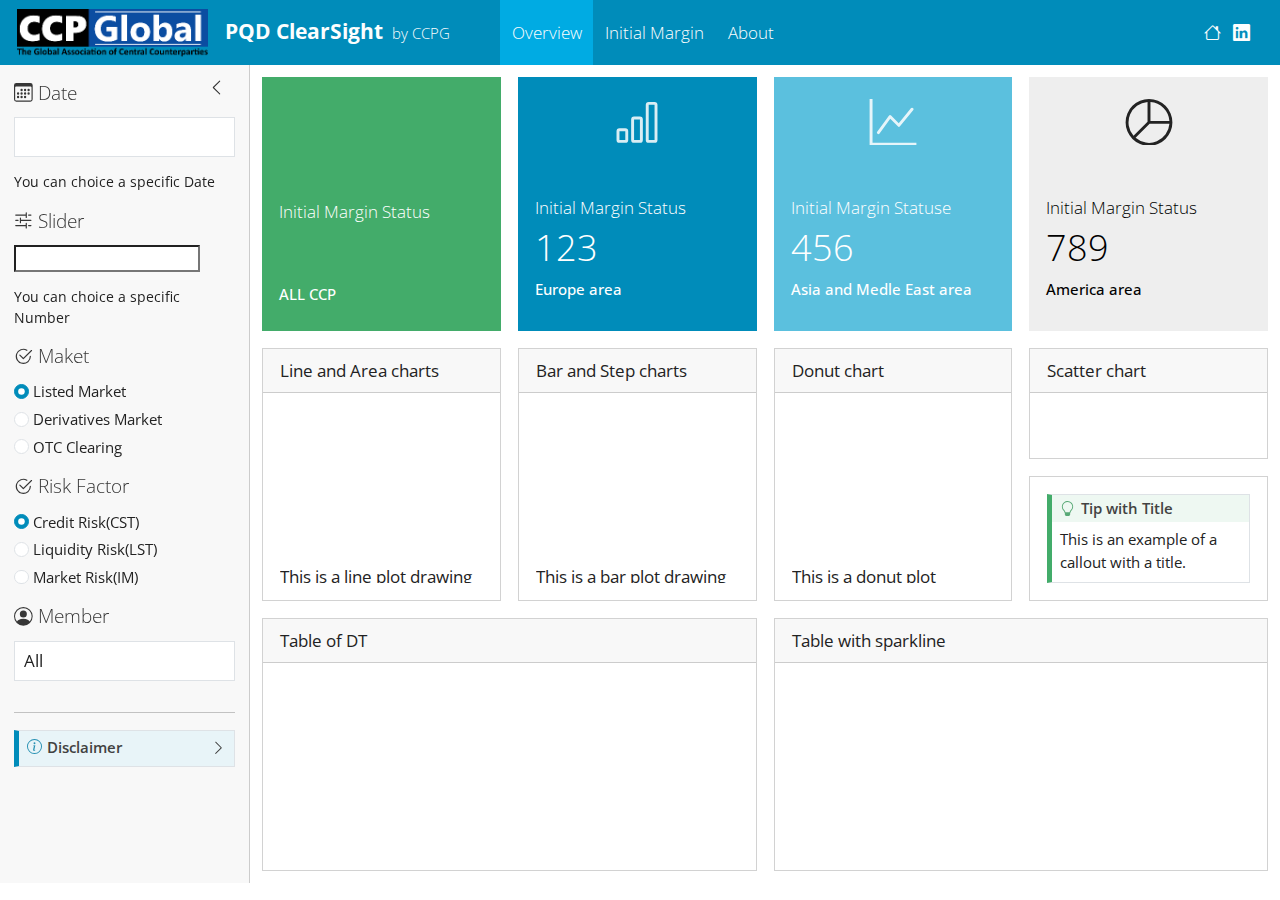
==== index.html @ a1939270 "First Commit" ====
<!DOCTYPE html>
<html xmlns="http://www.w3.org/1999/xhtml" lang="en" xml:lang="en"><head>

<meta charset="utf-8">
<meta name="generator" content="quarto-1.4.551">

<meta name="viewport" content="width=device-width, initial-scale=1.0, user-scalable=yes">

<meta name="author" content="by CCPG">

<title>PQD ClearSight</title>
<style>
code{white-space: pre-wrap;}
span.smallcaps{font-variant: small-caps;}
div.columns{display: flex; gap: min(4vw, 1.5em);}
div.column{flex: auto; overflow-x: auto;}
div.hanging-indent{margin-left: 1.5em; text-indent: -1.5em;}
ul.task-list{list-style: none;}
ul.task-list li input[type="checkbox"] {
  width: 0.8em;
  margin: 0 0.8em 0.2em -1em; /* quarto-specific, see https://github.com/quarto-dev/quarto-cli/issues/4556 */ 
  vertical-align: middle;
}
</style>


<script src="index_files/libs/clipboard/clipboard.min.js"></script>
<script src="index_files/libs/quarto-html/quarto.js"></script>
<script src="index_files/libs/quarto-html/popper.min.js"></script>
<script src="index_files/libs/quarto-html/tippy.umd.min.js"></script>
<script src="index_files/libs/quarto-html/anchor.min.js"></script>
<link href="index_files/libs/quarto-html/tippy.css" rel="stylesheet">
<link href="index_files/libs/quarto-html/quarto-syntax-highlighting.css" rel="stylesheet" id="quarto-text-highlighting-styles">
<script src="index_files/libs/bootstrap/bootstrap.min.js"></script>
<link href="index_files/libs/bootstrap/bootstrap-icons.css" rel="stylesheet">
<link href="index_files/libs/bootstrap/bootstrap.min.css" rel="stylesheet" id="quarto-bootstrap" data-mode="light">
<script src="index_files/libs/quarto-dashboard/quarto-dashboard.js"></script>
<script src="index_files/libs/quarto-dashboard/stickythead.js"></script>
<script src="index_files/libs/quarto-dashboard/datatables.min.js" kdttablesentinel="true"></script>
<script src="index_files/libs/quarto-dashboard/pdfmake.min.js" kdttablesentinel="true"></script>
<script src="index_files/libs/quarto-dashboard/vfs_fonts.js" kdttablesentinel="true"></script>
<script src="index_files/libs/quarto-dashboard/web-components.js" type="module"></script>
<script src="index_files/libs/quarto-dashboard/components.js"></script>
<link href="index_files/libs/quarto-dashboard/datatables.min.css" rel="stylesheet" kdttablesentinel="true">
<script src="index_files/libs/quarto-diagram/mermaid-postprocess-shim.js"></script>


</head>

<body class="quarto-dashboard dashboard-fill dashboard-sidebar fullcontent">

<header id="quarto-dashboard-header">
<nav class="navbar navbar-expand-md slim" data-bs-theme="dark">
  <div class="navbar-container container-fluid">
    <button class="navbar-toggler" type="button" data-bs-toggle="collapse" data-bs-target="#dashboard-collapse" aria-controls="dashboard-collapse" aria-expanded="false" aria-label="Toggle navigation">
      <span class="navbar-toggler-icon"></span>
    </button>    


    <div class="navbar-brand-container">       
    <a href="#"><img src="images/logo_ccpg.png" alt="" class="navbar-logo d-inline-block"></a>
      <div class="navbar-title">
        <div class="navbar-title-text"><a href="#">PQD ClearSight</a></div>
        
        <div class="navbar-author">by CCPG</div>
      </div>
    </div>
<div id="dashboard-collapse" class="navbar-collapse collapse"><ul class="navbar-nav navbar-nav-scroll me-auto" role="tablist"><li class="nav-item" role="presentation"><a id="tab-overview" class="nav-link active" data-bs-toggle="tab" role="tab" data-bs-target="#overview" data-scrolling="false" href="#overview" aria-controls="overview" aria-selected="true"><span class="nav-link-text">Overview</span></a></li><li class="nav-item" role="presentation"><a id="tab-initial-margin" class="nav-link" data-bs-toggle="tab" role="tab" data-bs-target="#initial-margin" data-scrolling="false" href="#initial-margin" aria-controls="initial-margin" aria-selected="false"><span class="nav-link-text">Initial Margin</span></a></li><li class="nav-item" role="presentation"><a id="tab-about" class="nav-link" data-bs-toggle="tab" role="tab" data-bs-target="#about" data-scrolling="false" href="#about" aria-controls="about" aria-selected="false"><span class="nav-link-text">About</span></a></li></ul><div class="quarto-dashboard-links"><a class="quarto-dashboard-link" href="https://ccp-global.org"><i class="bi bi-house"></i></a><a class="quarto-dashboard-link" href="https://nl.linkedin.com/company/ccp-global-12"><i class="bi bi-linkedin"></i></a></div></div></div>
</nav>
</header>
<div class="page-layout-custom quarto-dashboard-content bslib-gap-spacing html-fill-container bslib-page-fill quarto-dashboard-pages">  

<!-- setup-->
<!-- page -->
<div class="bslib-grid-item html-fill-item tab-content bslib-grid" data-layout="fill" style="display: grid; grid-template-rows: minmax(3em, 1fr); grid-auto-columns: minmax(0, 1fr);">
<div id="overview" class="dashboard-page tab-pane show active html-fill-item html-fill-container dashboard-sidebar-container" data-scrolling="false" data-orientation="rows" aria-labelledby="tab-overview">
<div class="bslib-sidebar-layout html-fill-item html-fill-container" data-bslib-sidebar-open="desktop" data-bslib-sidebar-init="true" data-bslib-sidebar-border="false" data-bslib-sidebar-border-radius="false"><div class="main html-fill-container html-fill-item"><div class="sidebar-content html-fill-item html-fill-container">
<div class="html-fill-item html-fill-container bslib-grid" style="display: grid; grid-template-columns: minmax(3em, 1fr);
grid-auto-rows: minmax(0, 1fr);">
<div class="html-fill-item html-fill-container bslib-grid" style="display: grid; grid-template-rows: minmax(3em, max-content) minmax(3em, 1fr) minmax(3em, 1fr); grid-auto-columns: minmax(0, 1fr);">
<div class="html-fill-item html-fill-container bslib-grid" style="display: grid; grid-template-columns: minmax(3em, 1fr) minmax(3em, 1fr) minmax(3em, 1fr) minmax(3em, 1fr);
grid-auto-rows: minmax(0, 1fr);">
<div class="card bslib-card bslib-mb-spacing html-fill-item html-fill-container bslib-value-box bg-success showcase-left-center" data-bslib-card-init="" data-full-screen="false" data-require-bs-caller="card()" data-require-bs-version="5 5">
<div class="card-body bslib-gap-spacing html-fill-item html-fill-container" style="margin-top:auto;margin-bottom:auto;flex:1 1 auto; padding:0;">
<div class="value-box-grid html-fill-item" style="--bslib-grid-height:auto;--bslib-grid-height-mobile:auto;---bslib-value-box-showcase-w:30%;---bslib-value-box-showcase-w-fs:1fr;---bslib-value-box-showcase-max-h:100px;---bslib-value-box-showcase-max-h-fs:67%;">
<div class="value-box-showcase html-fill-item html-fill-container">
<div class="plotly html-widget html-fill-item-overflow-hidden html-fill-item html-fill-container" id="htmlwidget-417f37f0831115440b3a" style="width:100%;height:400px;"></div>
<script type="application/json" data-for="htmlwidget-417f37f0831115440b3a">{"x":{"visdat":{"40c0686f3c85":["function () ","plotlyVisDat"]},"cur_data":"40c0686f3c85","attrs":{"40c0686f3c85":{"alpha_stroke":1,"sizes":[10,100],"spans":[1,20],"x":{},"y":{},"type":"scatter","mode":"lines","color":["white"],"span":[1],"fill":"tozeroy","alpha":0.20000000000000001,"inherit":true}},"layout":{"margin":{"b":0,"l":0,"t":0,"r":0},"xaxis":{"domain":[0,1],"automargin":true,"visible":false,"showgrid":false,"title":""},"yaxis":{"domain":[0,1],"automargin":true,"visible":false,"showgrid":false,"title":""},"hovermode":"x","font":{"color":"white"},"paper_bgcolor":"transparent","plot_bgcolor":"transparent","showlegend":false},"source":"A","config":{"modeBarButtonsToAdd":["hoverclosest","hovercompare"],"showSendToCloud":false,"displayModeBar":false},"data":[{"fillcolor":"rgba(255,255,255,0.2)","x":["1967-07-01","1967-08-01","1967-09-01","1967-10-01","1967-11-01","1967-12-01","1968-01-01","1968-02-01","1968-03-01","1968-04-01","1968-05-01","1968-06-01","1968-07-01","1968-08-01","1968-09-01","1968-10-01","1968-11-01","1968-12-01","1969-01-01","1969-02-01","1969-03-01","1969-04-01","1969-05-01","1969-06-01","1969-07-01","1969-08-01","1969-09-01","1969-10-01","1969-11-01","1969-12-01","1970-01-01","1970-02-01","1970-03-01","1970-04-01","1970-05-01","1970-06-01","1970-07-01","1970-08-01","1970-09-01","1970-10-01","1970-11-01","1970-12-01","1971-01-01","1971-02-01","1971-03-01","1971-04-01","1971-05-01","1971-06-01","1971-07-01","1971-08-01","1971-09-01","1971-10-01","1971-11-01","1971-12-01","1972-01-01","1972-02-01","1972-03-01","1972-04-01","1972-05-01","1972-06-01","1972-07-01","1972-08-01","1972-09-01","1972-10-01","1972-11-01","1972-12-01","1973-01-01","1973-02-01","1973-03-01","1973-04-01","1973-05-01","1973-06-01","1973-07-01","1973-08-01","1973-09-01","1973-10-01","1973-11-01","1973-12-01","1974-01-01","1974-02-01","1974-03-01","1974-04-01","1974-05-01","1974-06-01","1974-07-01","1974-08-01","1974-09-01","1974-10-01","1974-11-01","1974-12-01","1975-01-01","1975-02-01","1975-03-01","1975-04-01","1975-05-01","1975-06-01","1975-07-01","1975-08-01","1975-09-01","1975-10-01","1975-11-01","1975-12-01","1976-01-01","1976-02-01","1976-03-01","1976-04-01","1976-05-01","1976-06-01","1976-07-01","1976-08-01","1976-09-01","1976-10-01","1976-11-01","1976-12-01","1977-01-01","1977-02-01","1977-03-01","1977-04-01","1977-05-01","1977-06-01","1977-07-01","1977-08-01","1977-09-01","1977-10-01","1977-11-01","1977-12-01","1978-01-01","1978-02-01","1978-03-01","1978-04-01","1978-05-01","1978-06-01","1978-07-01","1978-08-01","1978-09-01","1978-10-01","1978-11-01","1978-12-01","1979-01-01","1979-02-01","1979-03-01","1979-04-01","1979-05-01","1979-06-01","1979-07-01","1979-08-01","1979-09-01","1979-10-01","1979-11-01","1979-12-01","1980-01-01","1980-02-01","1980-03-01","1980-04-01","1980-05-01","1980-06-01","1980-07-01","1980-08-01","1980-09-01","1980-10-01","1980-11-01","1980-12-01","1981-01-01","1981-02-01","1981-03-01","1981-04-01","1981-05-01","1981-06-01","1981-07-01","1981-08-01","1981-09-01","1981-10-01","1981-11-01","1981-12-01","1982-01-01","1982-02-01","1982-03-01","1982-04-01","1982-05-01","1982-06-01","1982-07-01","1982-08-01","1982-09-01","1982-10-01","1982-11-01","1982-12-01","1983-01-01","1983-02-01","1983-03-01","1983-04-01","1983-05-01","1983-06-01","1983-07-01","1983-08-01","1983-09-01","1983-10-01","1983-11-01","1983-12-01","1984-01-01","1984-02-01","1984-03-01","1984-04-01","1984-05-01","1984-06-01","1984-07-01","1984-08-01","1984-09-01","1984-10-01","1984-11-01","1984-12-01","1985-01-01","1985-02-01","1985-03-01","1985-04-01","1985-05-01","1985-06-01","1985-07-01","1985-08-01","1985-09-01","1985-10-01","1985-11-01","1985-12-01","1986-01-01","1986-02-01","1986-03-01","1986-04-01","1986-05-01","1986-06-01","1986-07-01","1986-08-01","1986-09-01","1986-10-01","1986-11-01","1986-12-01","1987-01-01","1987-02-01","1987-03-01","1987-04-01","1987-05-01","1987-06-01","1987-07-01","1987-08-01","1987-09-01","1987-10-01","1987-11-01","1987-12-01","1988-01-01","1988-02-01","1988-03-01","1988-04-01","1988-05-01","1988-06-01","1988-07-01","1988-08-01","1988-09-01","1988-10-01","1988-11-01","1988-12-01","1989-01-01","1989-02-01","1989-03-01","1989-04-01","1989-05-01","1989-06-01","1989-07-01","1989-08-01","1989-09-01","1989-10-01","1989-11-01","1989-12-01","1990-01-01","1990-02-01","1990-03-01","1990-04-01","1990-05-01","1990-06-01","1990-07-01","1990-08-01","1990-09-01","1990-10-01","1990-11-01","1990-12-01","1991-01-01","1991-02-01","1991-03-01","1991-04-01","1991-05-01","1991-06-01","1991-07-01","1991-08-01","1991-09-01","1991-10-01","1991-11-01","1991-12-01","1992-01-01","1992-02-01","1992-03-01","1992-04-01","1992-05-01","1992-06-01","1992-07-01","1992-08-01","1992-09-01","1992-10-01","1992-11-01","1992-12-01","1993-01-01","1993-02-01","1993-03-01","1993-04-01","1993-05-01","1993-06-01","1993-07-01","1993-08-01","1993-09-01","1993-10-01","1993-11-01","1993-12-01","1994-01-01","1994-02-01","1994-03-01","1994-04-01","1994-05-01","1994-06-01","1994-07-01","1994-08-01","1994-09-01","1994-10-01","1994-11-01","1994-12-01","1995-01-01","1995-02-01","1995-03-01","1995-04-01","1995-05-01","1995-06-01","1995-07-01","1995-08-01","1995-09-01","1995-10-01","1995-11-01","1995-12-01","1996-01-01","1996-02-01","1996-03-01","1996-04-01","1996-05-01","1996-06-01","1996-07-01","1996-08-01","1996-09-01","1996-10-01","1996-11-01","1996-12-01","1997-01-01","1997-02-01","1997-03-01","1997-04-01","1997-05-01","1997-06-01","1997-07-01","1997-08-01","1997-09-01","1997-10-01","1997-11-01","1997-12-01","1998-01-01","1998-02-01","1998-03-01","1998-04-01","1998-05-01","1998-06-01","1998-07-01","1998-08-01","1998-09-01","1998-10-01","1998-11-01","1998-12-01","1999-01-01","1999-02-01","1999-03-01","1999-04-01","1999-05-01","1999-06-01","1999-07-01","1999-08-01","1999-09-01","1999-10-01","1999-11-01","1999-12-01","2000-01-01","2000-02-01","2000-03-01","2000-04-01","2000-05-01","2000-06-01","2000-07-01","2000-08-01","2000-09-01","2000-10-01","2000-11-01","2000-12-01","2001-01-01","2001-02-01","2001-03-01","2001-04-01","2001-05-01","2001-06-01","2001-07-01","2001-08-01","2001-09-01","2001-10-01","2001-11-01","2001-12-01","2002-01-01","2002-02-01","2002-03-01","2002-04-01","2002-05-01","2002-06-01","2002-07-01","2002-08-01","2002-09-01","2002-10-01","2002-11-01","2002-12-01","2003-01-01","2003-02-01","2003-03-01","2003-04-01","2003-05-01","2003-06-01","2003-07-01","2003-08-01","2003-09-01","2003-10-01","2003-11-01","2003-12-01","2004-01-01","2004-02-01","2004-03-01","2004-04-01","2004-05-01","2004-06-01","2004-07-01","2004-08-01","2004-09-01","2004-10-01","2004-11-01","2004-12-01","2005-01-01","2005-02-01","2005-03-01","2005-04-01","2005-05-01","2005-06-01","2005-07-01","2005-08-01","2005-09-01","2005-10-01","2005-11-01","2005-12-01","2006-01-01","2006-02-01","2006-03-01","2006-04-01","2006-05-01","2006-06-01","2006-07-01","2006-08-01","2006-09-01","2006-10-01","2006-11-01","2006-12-01","2007-01-01","2007-02-01","2007-03-01","2007-04-01","2007-05-01","2007-06-01","2007-07-01","2007-08-01","2007-09-01","2007-10-01","2007-11-01","2007-12-01","2008-01-01","2008-02-01","2008-03-01","2008-04-01","2008-05-01","2008-06-01","2008-07-01","2008-08-01","2008-09-01","2008-10-01","2008-11-01","2008-12-01","2009-01-01","2009-02-01","2009-03-01","2009-04-01","2009-05-01","2009-06-01","2009-07-01","2009-08-01","2009-09-01","2009-10-01","2009-11-01","2009-12-01","2010-01-01","2010-02-01","2010-03-01","2010-04-01","2010-05-01","2010-06-01","2010-07-01","2010-08-01","2010-09-01","2010-10-01","2010-11-01","2010-12-01","2011-01-01","2011-02-01","2011-03-01","2011-04-01","2011-05-01","2011-06-01","2011-07-01","2011-08-01","2011-09-01","2011-10-01","2011-11-01","2011-12-01","2012-01-01","2012-02-01","2012-03-01","2012-04-01","2012-05-01","2012-06-01","2012-07-01","2012-08-01","2012-09-01","2012-10-01","2012-11-01","2012-12-01","2013-01-01","2013-02-01","2013-03-01","2013-04-01","2013-05-01","2013-06-01","2013-07-01","2013-08-01","2013-09-01","2013-10-01","2013-11-01","2013-12-01","2014-01-01","2014-02-01","2014-03-01","2014-04-01","2014-05-01","2014-06-01","2014-07-01","2014-08-01","2014-09-01","2014-10-01","2014-11-01","2014-12-01","2015-01-01","2015-02-01","2015-03-01","2015-04-01"],"y":[12.6,12.6,11.9,12.9,12.800000000000001,11.800000000000001,11.699999999999999,12.300000000000001,11.699999999999999,12.300000000000001,12,11.699999999999999,10.699999999999999,10.5,10.6,10.800000000000001,10.6,11.1,10.300000000000001,9.6999999999999993,10.199999999999999,9.6999999999999993,10.1,11.1,11.800000000000001,11.5,11.6,11.4,11.6,11.800000000000001,11.800000000000001,11.699999999999999,12.4,13.300000000000001,12.4,12.300000000000001,13.5,13.4,12.9,13.1,13.6,13.199999999999999,13.300000000000001,13.300000000000001,13.5,13.199999999999999,13.6,14.699999999999999,13.800000000000001,13.6,13.300000000000001,13.300000000000001,13.1,13,12.5,12.800000000000001,11.800000000000001,11.5,11.699999999999999,11.699999999999999,11.699999999999999,12,12.199999999999999,13,13.6,13.699999999999999,12.4,12.5,12.699999999999999,13.199999999999999,13.199999999999999,13.6,13.199999999999999,13.9,13.1,14.4,14.4,14.800000000000001,14.300000000000001,14.199999999999999,13.4,13.1,12.800000000000001,12.800000000000001,12.800000000000001,12.1,12.9,13.4,13.800000000000001,14,13.199999999999999,12.5,12.699999999999999,14.199999999999999,17.300000000000001,14.300000000000001,12.6,13,13,13.4,12.699999999999999,12,11.699999999999999,12.300000000000001,12.199999999999999,11.699999999999999,12.300000000000001,11.4,11.699999999999999,11.699999999999999,11.4,11.1,11.4,10.6,10.6,9.3000000000000007,10.5,10.5,10.300000000000001,10.6,10.5,10.9,11.1,11,11.199999999999999,11.4,11.9,11.1,11,10.800000000000001,10.300000000000001,10,10.9,10.5,10.6,10.699999999999999,10.5,10.4,11.1,11.1,11.199999999999999,11,10.300000000000001,9.9000000000000004,10.6,9.6999999999999993,9.4000000000000004,9.6999999999999993,9.6999999999999993,10.1,9.9000000000000004,10.1,10.199999999999999,11.300000000000001,11.4,11.199999999999999,11.300000000000001,11.300000000000001,11.699999999999999,11.300000000000001,11.6,11.4,10.9,10.800000000000001,10.800000000000001,10.9,11,10.800000000000001,12.300000000000001,12,12.4,13,13.199999999999999,12.5,12.699999999999999,12.1,12.199999999999999,12.9,12.300000000000001,12.300000000000001,12.5,12.6,11.800000000000001,11.300000000000001,10.9,10.9,11.1,11.1,10.6,10.300000000000001,9.9000000000000004,9.0999999999999996,9.5999999999999996,9.1999999999999993,9.5999999999999996,9.6999999999999993,10.300000000000001,10.1,10,11.699999999999999,11.5,11.5,11.1,11.1,11.6,11.800000000000001,11.800000000000001,11.699999999999999,10.9,11.199999999999999,10.300000000000001,9.0999999999999996,8.6999999999999993,9.9000000000000004,11.1,9.5999999999999996,9.0999999999999996,8.1999999999999993,7.2999999999999998,9.0999999999999996,9,8.5999999999999996,8.5999999999999996,9.3000000000000007,9.9000000000000004,9.6999999999999993,9.3000000000000007,9.4000000000000004,9.3000000000000007,9,7.2000000000000002,8.4000000000000004,8.8000000000000007,7,9.6999999999999993,8.5,8.5,4.5,8.1999999999999993,7.7000000000000002,7.5,7.2000000000000002,7.5999999999999996,8.3000000000000007,8.5,8.6999999999999993,8.0999999999999996,8.5999999999999996,8.1999999999999993,8.8000000000000007,8.4000000000000004,8.4000000000000004,8.5999999999999996,8.4000000000000004,8.9000000000000004,8.5999999999999996,8.4000000000000004,8.3000000000000007,8.5,9,9.5,8.4000000000000004,8.0999999999999996,8.1999999999999993,8.1999999999999993,7.5999999999999996,8.0999999999999996,8.5,8.5999999999999996,7.7999999999999998,8,8.5999999999999996,8.3000000000000007,8.8000000000000007,8.6999999999999993,8.5999999999999996,8.6999999999999993,8.0999999999999996,8.0999999999999996,7.7999999999999998,7.9000000000000004,8.8000000000000007,9.3000000000000007,8.8000000000000007,8,8.5999999999999996,8.4000000000000004,8.9000000000000004,8.1999999999999993,8.5999999999999996,8.8000000000000007,9.3000000000000007,9,9.6999999999999993,9.4000000000000004,9.8000000000000007,9.6999999999999993,9.9000000000000004,9.9000000000000004,10.1,9.5999999999999996,9.6999999999999993,8.6999999999999993,8,8,10.6,8.5999999999999996,8.9000000000000004,8.9000000000000004,8.6999999999999993,8.3000000000000007,7.7999999999999998,7.5999999999999996,7.7000000000000002,6.9000000000000004,6.2999999999999998,6.2999999999999998,9.0999999999999996,7.0999999999999996,6.5,6.7999999999999998,6.4000000000000004,7.5999999999999996,6.9000000000000004,7,6.5,6.7999999999999998,7.0999999999999996,7,7.2000000000000002,7.5,7.7999999999999998,7.5,6.9000000000000004,7.0999999999999996,6.7000000000000002,7.0999999999999996,6.7000000000000002,6.7999999999999998,7.0999999999999996,6.5999999999999996,6.0999999999999996,6.7000000000000002,6.7000000000000002,6.5999999999999996,5.7000000000000002,6.7000000000000002,7.0999999999999996,6.7000000000000002,6.5999999999999996,6.7000000000000002,6.4000000000000004,6.4000000000000004,6.4000000000000004,6.2000000000000002,6.2000000000000002,6.4000000000000004,6.5,6.7999999999999998,6.5999999999999996,6.0999999999999996,6,6.2000000000000002,6.2000000000000002,6.4000000000000004,6.4000000000000004,7.4000000000000004,7.4000000000000004,7.5,7.2000000000000002,6.9000000000000004,6.7999999999999998,6.9000000000000004,6.7999999999999998,6.4000000000000004,6.2000000000000002,6.2999999999999998,5.7999999999999998,6.4000000000000004,6.2000000000000002,5.9000000000000004,5.2000000000000002,4.9000000000000004,4.7999999999999998,4.7999999999999998,4.7000000000000002,4.2000000000000002,4.5999999999999996,4.7999999999999998,4.4000000000000004,5.4000000000000004,4.7999999999999998,4.5,5,4.9000000000000004,4.9000000000000004,5.2000000000000002,5.2000000000000002,4.5,4.5999999999999996,4.5,4.2000000000000002,4.7999999999999998,4.9000000000000004,5.2999999999999998,5,4.5,4.5,5.5999999999999996,6.7999999999999998,7,3.3999999999999999,4.0999999999999996,4.5,6.0999999999999996,5.7999999999999998,5.9000000000000004,5.7999999999999998,6.5,6.4000000000000004,5.5,5.4000000000000004,5.7000000000000002,5.7000000000000002,5.7000000000000002,5.5,5.5,5.5999999999999996,5.2999999999999998,5.2999999999999998,5.7999999999999998,5.5999999999999996,6.2999999999999998,6,5.2000000000000002,5.2999999999999998,5.4000000000000004,5.4000000000000004,5,5,4.9000000000000004,5.2999999999999998,5.2999999999999998,5.7999999999999998,5.2999999999999998,5.2000000000000002,4.5999999999999996,4.5,4.0999999999999996,6.9000000000000004,3.7000000000000002,3.3999999999999999,3.6000000000000001,3.1000000000000001,3.5,2.8999999999999999,2.2000000000000002,2.7000000000000002,2.7000000000000002,3.1000000000000001,3.5,3.7000000000000002,4.2000000000000002,4.2000000000000002,4.2000000000000002,4,3.7999999999999998,4,3.3999999999999999,3.6000000000000001,3.6000000000000001,3.6000000000000001,3.8999999999999999,3.7000000000000002,3.7000000000000002,4.0999999999999996,4.4000000000000004,4.2000000000000002,4,3.7999999999999998,3.7000000000000002,3.3999999999999999,3.5,3.3999999999999999,3.1000000000000001,3.6000000000000001,3.7000000000000002,4.0999999999999996,4,3.3999999999999999,7.7999999999999998,5.5,4.4000000000000004,3.7999999999999998,4.7000000000000002,5.5,6.4000000000000004,6.4000000000000004,6.2000000000000002,5.5,5.9000000000000004,6.7999999999999998,8.1999999999999993,6.7000000000000002,6,4.9000000000000004,5.9000000000000004,5.4000000000000004,5.9000000000000004,5.9000000000000004,6.0999999999999996,5.7999999999999998,5.7000000000000002,6.4000000000000004,7,6.9000000000000004,6.7999999999999998,6.9000000000000004,6.7000000000000002,6.5999999999999996,6.5999999999999996,7.0999999999999996,7.4000000000000004,7.5999999999999996,7,6.9000000000000004,6.9000000000000004,7.2000000000000002,7.2999999999999998,7.2000000000000002,6.7999999999999998,6.7999999999999998,7,7.7999999999999998,8,8,8.5,8.6999999999999993,8.8000000000000007,9.0999999999999996,8.1999999999999993,8,8.1999999999999993,8.8000000000000007,9.6999999999999993,12,6.2999999999999998,5.7999999999999998,5.9000000000000004,6.4000000000000004,6.7000000000000002,6.7999999999999998,6.5999999999999996,6.7000000000000002,6.7999999999999998,6.2999999999999998,6.2000000000000002,6.4000000000000004,7.0999999999999996,7.2999999999999998,7.4000000000000004,7.4000000000000004,7.4000000000000004,7.4000000000000004,7.5,7.2000000000000002,7.4000000000000004,7.2000000000000002,7.2999999999999998,7.5999999999999996,7.7000000000000002,7.9000000000000004,7.4000000000000004,7.5999999999999996],"type":"scatter","mode":"lines","fill":"tozeroy","marker":{"color":"rgba(255,255,255,0.2)","line":{"color":"rgba(255,255,255,1)","width":1}},"error_y":{"color":"rgba(255,255,255,0.2)","thickness":1},"error_x":{"color":"rgba(255,255,255,0.2)","thickness":1},"line":{"color":"rgba(255,255,255,1)","width":1},"textfont":{"color":"rgba(255,255,255,0.2)"},"xaxis":"x","yaxis":"y","frame":null}],"highlight":{"on":"plotly_click","persistent":false,"dynamic":false,"selectize":false,"opacityDim":0.20000000000000001,"selected":{"opacity":1},"debounce":0},"shinyEvents":["plotly_hover","plotly_click","plotly_selected","plotly_relayout","plotly_brushed","plotly_brushing","plotly_clickannotation","plotly_doubleclick","plotly_deselect","plotly_afterplot","plotly_sunburstclick"],"base_url":"https://plot.ly"},"evals":[],"jsHooks":{"render":[{"code":"function(el) {\n      var ro = new ResizeObserver(function() {\n         var visible = el.offsetHeight > 200;\n         Plotly.relayout(el, {'xaxis.visible': visible});\n      });\n      ro.observe(el);\n    }","data":null}]}}</script>
</div>
<div class="value-box-area html-fill-item html-fill-container">
<p class="value-box-title">Initial Margin Status</p>
<div class="shiny-text-output value-box-value" id="test"></div>
<p>ALL CCP</p>
</div>
</div>
</div>
<bslib-tooltip placement="auto" bsoptions="[]" data-require-bs-version="5" data-require-bs-caller="tooltip()">
<template>Expand</template>
<span class="bslib-full-screen-enter badge rounded-pill"><svg xmlns="http://www.w3.org/2000/svg" viewbox="0 0 24 24" style="height:1em;width:1em;fill:currentColor;" aria-hidden="true" role="img"><path d="M20 5C20 4.4 19.6 4 19 4H13C12.4 4 12 3.6 12 3C12 2.4 12.4 2 13 2H21C21.6 2 22 2.4 22 3V11C22 11.6 21.6 12 21 12C20.4 12 20 11.6 20 11V5ZM4 19C4 19.6 4.4 20 5 20H11C11.6 20 12 20.4 12 21C12 21.6 11.6 22 11 22H3C2.4 22 2 21.6 2 21V13C2 12.4 2.4 12 3 12C3.6 12 4 12.4 4 13V19Z"></path></svg></span>
</bslib-tooltip>
<script data-bslib-card-init="">bslib.Card.initializeAllCards();</script>
<bslib-tooltip placement="auto" bsoptions="[]" data-require-bs-version="5" data-require-bs-caller="tooltip()">
    <template>Expand</template>
    <span class="bslib-full-screen-enter badge rounded-pill">
        <svg xmlns="http://www.w3.org/2000/svg" viewbox="0 0 24 24" style="height:1em;width:1em;" aria-hidden="true" role="img"><path d="M20 5C20 4.4 19.6 4 19 4H13C12.4 4 12 3.6 12 3C12 2.4 12.4 2 13 2H21C21.6 2 22 2.4 22 3V11C22 11.6 21.6 12 21 12C20.4 12 20 11.6 20 11V5ZM4 19C4 19.6 4.4 20 5 20H11C11.6 20 12 20.4 12 21C12 21.6 11.6 22 11 22H3C2.4 22 2 21.6 2 21V13C2 12.4 2.4 12 3 12C3.6 12 4 12.4 4 13V19Z"></path></svg>
    </span>
</bslib-tooltip><script data-bslib-card-init="">bslib.Card.initializeAllCards();</script></div><div class="card bslib-card bslib-mb-spacing html-fill-item html-fill-container bslib-value-box bg-primary showcase-left-center" data-bslib-card-init="" data-require-bs-caller="card()" data-require-bs-version="5 5" data-full-screen="false">
<div class="card-body bslib-gap-spacing html-fill-item html-fill-container" style="margin-top:auto;margin-bottom:auto;flex:1 1 auto; padding:0;">
<div class="value-box-grid html-fill-item" style="--bslib-grid-height:auto;--bslib-grid-height-mobile:auto;---bslib-value-box-showcase-w:30%;---bslib-value-box-showcase-w-fs:1fr;---bslib-value-box-showcase-max-h:100px;---bslib-value-box-showcase-max-h-fs:67%;">
<div class="value-box-showcase html-fill-item html-fill-container"><svg xmlns="http://www.w3.org/2000/svg" viewbox="0 0 16 16" class="bi bi-bar-chart " style="height:1em;width:1em;fill:currentColor;vertical-align:-0.125em;" aria-hidden="true" role="img"><path d="M4 11H2v3h2v-3zm5-4H7v7h2V7zm5-5v12h-2V2h2zm-2-1a1 1 0 0 0-1 1v12a1 1 0 0 0 1 1h2a1 1 0 0 0 1-1V2a1 1 0 0 0-1-1h-2zM6 7a1 1 0 0 1 1-1h2a1 1 0 0 1 1 1v7a1 1 0 0 1-1 1H7a1 1 0 0 1-1-1V7zm-5 4a1 1 0 0 1 1-1h2a1 1 0 0 1 1 1v3a1 1 0 0 1-1 1H2a1 1 0 0 1-1-1v-3z"></path></svg></div>
<div class="value-box-area html-fill-item html-fill-container">
<p class="value-box-title">Initial Margin Status</p>
<p class="value-box-value">123</p>
<p>Europe area</p>
</div>
</div>
</div>
<script data-bslib-card-init="">bslib.Card.initializeAllCards();</script>
<bslib-tooltip placement="auto" bsoptions="[]" data-require-bs-version="5" data-require-bs-caller="tooltip()">
    <template>Expand</template>
    <span class="bslib-full-screen-enter badge rounded-pill">
        <svg xmlns="http://www.w3.org/2000/svg" viewbox="0 0 24 24" style="height:1em;width:1em;" aria-hidden="true" role="img"><path d="M20 5C20 4.4 19.6 4 19 4H13C12.4 4 12 3.6 12 3C12 2.4 12.4 2 13 2H21C21.6 2 22 2.4 22 3V11C22 11.6 21.6 12 21 12C20.4 12 20 11.6 20 11V5ZM4 19C4 19.6 4.4 20 5 20H11C11.6 20 12 20.4 12 21C12 21.6 11.6 22 11 22H3C2.4 22 2 21.6 2 21V13C2 12.4 2.4 12 3 12C3.6 12 4 12.4 4 13V19Z"></path></svg>
    </span>
</bslib-tooltip><script data-bslib-card-init="">bslib.Card.initializeAllCards();</script></div><div class="card bslib-card bslib-mb-spacing html-fill-item html-fill-container bslib-value-box bg-info showcase-left-center" data-bslib-card-init="" data-require-bs-caller="card()" data-require-bs-version="5 5" data-full-screen="false">
<div class="card-body bslib-gap-spacing html-fill-item html-fill-container" style="margin-top:auto;margin-bottom:auto;flex:1 1 auto; padding:0;">
<div class="value-box-grid html-fill-item" style="--bslib-grid-height:auto;--bslib-grid-height-mobile:auto;---bslib-value-box-showcase-w:30%;---bslib-value-box-showcase-w-fs:1fr;---bslib-value-box-showcase-max-h:100px;---bslib-value-box-showcase-max-h-fs:67%;">
<div class="value-box-showcase html-fill-item html-fill-container"><svg xmlns="http://www.w3.org/2000/svg" viewbox="0 0 16 16" class="bi bi-graph-up " style="height:1em;width:1em;fill:currentColor;vertical-align:-0.125em;" aria-hidden="true" role="img"><path fill-rule="evenodd" d="M0 0h1v15h15v1H0V0Zm14.817 3.113a.5.5 0 0 1 .07.704l-4.5 5.5a.5.5 0 0 1-.74.037L7.06 6.767l-3.656 5.027a.5.5 0 0 1-.808-.588l4-5.5a.5.5 0 0 1 .758-.06l2.609 2.61 4.15-5.073a.5.5 0 0 1 .704-.07Z"></path></svg></div>
<div class="value-box-area html-fill-item html-fill-container">
<p class="value-box-title">Initial Margin Statuse</p>
<p class="value-box-value">456</p>
<p>Asia and Medle East area</p>
</div>
</div>
</div>
<script data-bslib-card-init="">bslib.Card.initializeAllCards();</script>
<bslib-tooltip placement="auto" bsoptions="[]" data-require-bs-version="5" data-require-bs-caller="tooltip()">
    <template>Expand</template>
    <span class="bslib-full-screen-enter badge rounded-pill">
        <svg xmlns="http://www.w3.org/2000/svg" viewbox="0 0 24 24" style="height:1em;width:1em;" aria-hidden="true" role="img"><path d="M20 5C20 4.4 19.6 4 19 4H13C12.4 4 12 3.6 12 3C12 2.4 12.4 2 13 2H21C21.6 2 22 2.4 22 3V11C22 11.6 21.6 12 21 12C20.4 12 20 11.6 20 11V5ZM4 19C4 19.6 4.4 20 5 20H11C11.6 20 12 20.4 12 21C12 21.6 11.6 22 11 22H3C2.4 22 2 21.6 2 21V13C2 12.4 2.4 12 3 12C3.6 12 4 12.4 4 13V19Z"></path></svg>
    </span>
</bslib-tooltip><script data-bslib-card-init="">bslib.Card.initializeAllCards();</script></div><div class="card bslib-card bslib-mb-spacing html-fill-item html-fill-container bslib-value-box bg-secondary showcase-left-center" data-bslib-card-init="" data-require-bs-caller="card()" data-require-bs-version="5 5" data-full-screen="false">
<div class="card-body bslib-gap-spacing html-fill-item html-fill-container" style="margin-top:auto;margin-bottom:auto;flex:1 1 auto; padding:0;">
<div class="value-box-grid html-fill-item" style="--bslib-grid-height:auto;--bslib-grid-height-mobile:auto;---bslib-value-box-showcase-w:30%;---bslib-value-box-showcase-w-fs:1fr;---bslib-value-box-showcase-max-h:100px;---bslib-value-box-showcase-max-h-fs:67%;">
<div class="value-box-showcase html-fill-item html-fill-container"><svg xmlns="http://www.w3.org/2000/svg" viewbox="0 0 16 16" class="bi bi-pie-chart " style="height:1em;width:1em;fill:currentColor;vertical-align:-0.125em;" aria-hidden="true" role="img"><path d="M7.5 1.018a7 7 0 0 0-4.79 11.566L7.5 7.793V1.018zm1 0V7.5h6.482A7.001 7.001 0 0 0 8.5 1.018zM14.982 8.5H8.207l-4.79 4.79A7 7 0 0 0 14.982 8.5zM0 8a8 8 0 1 1 16 0A8 8 0 0 1 0 8z"></path></svg></div>
<div class="value-box-area html-fill-item html-fill-container">
<p class="value-box-title">Initial Margin Status</p>
<p class="value-box-value">789</p>
<p>America area</p>
</div>
</div>
</div>
<script data-bslib-card-init="">bslib.Card.initializeAllCards();</script>
<bslib-tooltip placement="auto" bsoptions="[]" data-require-bs-version="5" data-require-bs-caller="tooltip()">
    <template>Expand</template>
    <span class="bslib-full-screen-enter badge rounded-pill">
        <svg xmlns="http://www.w3.org/2000/svg" viewbox="0 0 24 24" style="height:1em;width:1em;" aria-hidden="true" role="img"><path d="M20 5C20 4.4 19.6 4 19 4H13C12.4 4 12 3.6 12 3C12 2.4 12.4 2 13 2H21C21.6 2 22 2.4 22 3V11C22 11.6 21.6 12 21 12C20.4 12 20 11.6 20 11V5ZM4 19C4 19.6 4.4 20 5 20H11C11.6 20 12 20.4 12 21C12 21.6 11.6 22 11 22H3C2.4 22 2 21.6 2 21V13C2 12.4 2.4 12 3 12C3.6 12 4 12.4 4 13V19Z"></path></svg>
    </span>
</bslib-tooltip><script data-bslib-card-init="">bslib.Card.initializeAllCards();</script></div>
</div>
<div class="html-fill-item html-fill-container bslib-grid" style="display: grid; grid-template-columns: minmax(3em, 1fr) minmax(3em, 1fr) minmax(3em, 1fr) minmax(3em, 1fr);
grid-auto-rows: minmax(0, 1fr);">
<div class="card cell html-fill-item html-fill-container bslib-card" data-title="Line and Area charts" data-bslib-card-init="" data-require-bs-caller="card()" data-full-screen="false">
<div class="card-header"><div class="card-title html-fill-item html-fill-container">Line and Area charts</div></div>
<div class="card-body html-fill-item html-fill-container">
<div class="cell-output-display html-fill-item html-fill-container">
<div class="echarts4r html-widget html-widget-output shiny-report-size html-fill-item-overflow-hidden html-fill-item html-fill-container" id="lineplot" style="width:100%;height:400px;"></div>
</div>
<div class="cell-output-display html-fill-item html-fill-container">
<p>This is a line plot drawing by 'echarts'</p>
</div>
</div>
<bslib-tooltip placement="auto" bsoptions="[]" data-require-bs-version="5" data-require-bs-caller="tooltip()">
    <template>Expand</template>
    <span class="bslib-full-screen-enter badge rounded-pill">
        <svg xmlns="http://www.w3.org/2000/svg" viewbox="0 0 24 24" style="height:1em;width:1em;" aria-hidden="true" role="img"><path d="M20 5C20 4.4 19.6 4 19 4H13C12.4 4 12 3.6 12 3C12 2.4 12.4 2 13 2H21C21.6 2 22 2.4 22 3V11C22 11.6 21.6 12 21 12C20.4 12 20 11.6 20 11V5ZM4 19C4 19.6 4.4 20 5 20H11C11.6 20 12 20.4 12 21C12 21.6 11.6 22 11 22H3C2.4 22 2 21.6 2 21V13C2 12.4 2.4 12 3 12C3.6 12 4 12.4 4 13V19Z"></path></svg>
    </span>
</bslib-tooltip><script data-bslib-card-init="">bslib.Card.initializeAllCards();</script></div><div class="card cell html-fill-item html-fill-container bslib-card" data-title="Bar and Step charts" data-bslib-card-init="" data-require-bs-caller="card()" data-full-screen="false">
<div class="card-header"><div class="card-title html-fill-item html-fill-container">Bar and Step charts</div></div>
<div class="card-body html-fill-item html-fill-container">
<div class="cell-output-display html-fill-item html-fill-container">
<div class="echarts4r html-widget html-widget-output shiny-report-size html-fill-item-overflow-hidden html-fill-item html-fill-container" id="barplot" style="width:100%;height:400px;"></div>
</div>
<div class="cell-output-display html-fill-item html-fill-container">
<p>This is a bar plot drawing by 'echarts'</p>
</div>
</div>
<bslib-tooltip placement="auto" bsoptions="[]" data-require-bs-version="5" data-require-bs-caller="tooltip()">
    <template>Expand</template>
    <span class="bslib-full-screen-enter badge rounded-pill">
        <svg xmlns="http://www.w3.org/2000/svg" viewbox="0 0 24 24" style="height:1em;width:1em;" aria-hidden="true" role="img"><path d="M20 5C20 4.4 19.6 4 19 4H13C12.4 4 12 3.6 12 3C12 2.4 12.4 2 13 2H21C21.6 2 22 2.4 22 3V11C22 11.6 21.6 12 21 12C20.4 12 20 11.6 20 11V5ZM4 19C4 19.6 4.4 20 5 20H11C11.6 20 12 20.4 12 21C12 21.6 11.6 22 11 22H3C2.4 22 2 21.6 2 21V13C2 12.4 2.4 12 3 12C3.6 12 4 12.4 4 13V19Z"></path></svg>
    </span>
</bslib-tooltip><script data-bslib-card-init="">bslib.Card.initializeAllCards();</script></div><div class="card cell html-fill-item html-fill-container bslib-card" data-title="Donut chart" data-bslib-card-init="" data-require-bs-caller="card()" data-full-screen="false">
<div class="card-header"><div class="card-title html-fill-item html-fill-container">Donut chart</div></div>
<div class="card-body html-fill-item html-fill-container">
<div class="cell-output-display html-fill-item html-fill-container">
<div class="echarts4r html-widget html-widget-output shiny-report-size html-fill-item-overflow-hidden html-fill-item html-fill-container" id="donutplot" style="width:100%;height:400px;"></div>
</div>
<div class="cell-output-display html-fill-item html-fill-container">
<p>This is a donut plot drawing by 'echarts'</p>
</div>
</div>
<bslib-tooltip placement="auto" bsoptions="[]" data-require-bs-version="5" data-require-bs-caller="tooltip()">
    <template>Expand</template>
    <span class="bslib-full-screen-enter badge rounded-pill">
        <svg xmlns="http://www.w3.org/2000/svg" viewbox="0 0 24 24" style="height:1em;width:1em;" aria-hidden="true" role="img"><path d="M20 5C20 4.4 19.6 4 19 4H13C12.4 4 12 3.6 12 3C12 2.4 12.4 2 13 2H21C21.6 2 22 2.4 22 3V11C22 11.6 21.6 12 21 12C20.4 12 20 11.6 20 11V5ZM4 19C4 19.6 4.4 20 5 20H11C11.6 20 12 20.4 12 21C12 21.6 11.6 22 11 22H3C2.4 22 2 21.6 2 21V13C2 12.4 2.4 12 3 12C3.6 12 4 12.4 4 13V19Z"></path></svg>
    </span>
</bslib-tooltip><script data-bslib-card-init="">bslib.Card.initializeAllCards();</script></div><div class="html-fill-item html-fill-container bslib-grid" style="display: grid; grid-template-rows: minmax(3em, 1fr) minmax(3em, max-content); grid-auto-columns: minmax(0, 1fr);">
<div class="card cell html-fill-item html-fill-container bslib-card" data-title="Scatter chart" data-bslib-card-init="" data-require-bs-caller="card()" data-full-screen="false">
<div class="card-header"><div class="card-title html-fill-item html-fill-container">Scatter chart</div></div>
<div class="card-body html-fill-item html-fill-container">
<div class="cell-output-display html-fill-item html-fill-container">
<div class="echarts4r html-widget html-widget-output shiny-report-size html-fill-item-overflow-hidden html-fill-item html-fill-container" id="scatterplot" style="width:100%;height:400px;"></div>
</div>
</div>
<bslib-tooltip placement="auto" bsoptions="[]" data-require-bs-version="5" data-require-bs-caller="tooltip()">
    <template>Expand</template>
    <span class="bslib-full-screen-enter badge rounded-pill">
        <svg xmlns="http://www.w3.org/2000/svg" viewbox="0 0 24 24" style="height:1em;width:1em;" aria-hidden="true" role="img"><path d="M20 5C20 4.4 19.6 4 19 4H13C12.4 4 12 3.6 12 3C12 2.4 12.4 2 13 2H21C21.6 2 22 2.4 22 3V11C22 11.6 21.6 12 21 12C20.4 12 20 11.6 20 11V5ZM4 19C4 19.6 4.4 20 5 20H11C11.6 20 12 20.4 12 21C12 21.6 11.6 22 11 22H3C2.4 22 2 21.6 2 21V13C2 12.4 2.4 12 3 12C3.6 12 4 12.4 4 13V19Z"></path></svg>
    </span>
</bslib-tooltip><script data-bslib-card-init="">bslib.Card.initializeAllCards();</script></div>
<div class="card html-fill-item html-fill-container bslib-card" data-fill="false" data-bslib-card-init="" data-require-bs-caller="card()" data-full-screen="false">
<div class="card-body html-fill-item html-fill-container">
<div class="callout callout-style-default callout-tip callout-titled">
<div class="callout-header d-flex align-content-center html-fill-item html-fill-container">
<div class="callout-icon-container html-fill-item html-fill-container">
<i class="callout-icon"></i>
</div>
<div class="callout-title-container flex-fill html-fill-item html-fill-container">
Tip with Title
</div>
</div>
<div class="callout-body-container callout-body html-fill-item html-fill-container">
<p>This is an example of a callout with a title.</p>
</div>
</div>
</div>
<bslib-tooltip placement="auto" bsoptions="[]" data-require-bs-version="5" data-require-bs-caller="tooltip()">
    <template>Expand</template>
    <span class="bslib-full-screen-enter badge rounded-pill">
        <svg xmlns="http://www.w3.org/2000/svg" viewbox="0 0 24 24" style="height:1em;width:1em;" aria-hidden="true" role="img"><path d="M20 5C20 4.4 19.6 4 19 4H13C12.4 4 12 3.6 12 3C12 2.4 12.4 2 13 2H21C21.6 2 22 2.4 22 3V11C22 11.6 21.6 12 21 12C20.4 12 20 11.6 20 11V5ZM4 19C4 19.6 4.4 20 5 20H11C11.6 20 12 20.4 12 21C12 21.6 11.6 22 11 22H3C2.4 22 2 21.6 2 21V13C2 12.4 2.4 12 3 12C3.6 12 4 12.4 4 13V19Z"></path></svg>
    </span>
</bslib-tooltip><script data-bslib-card-init="">bslib.Card.initializeAllCards();</script></div>
</div>
</div>
<div class="html-fill-item html-fill-container bslib-grid" style="display: grid; grid-template-columns: minmax(3em, 1fr) minmax(3em, 1fr);
grid-auto-rows: minmax(0, 1fr);">
<div class="card cell html-fill-item html-fill-container bslib-card" data-title="Table of DT" data-bslib-card-init="" data-require-bs-caller="card()" data-full-screen="false">
<div class="card-header"><div class="card-title html-fill-item html-fill-container">Table of DT</div></div>
<div class="card-body html-fill-item html-fill-container">
<div class="cell-output-display html-fill-item html-fill-container">
<div class="datatables html-widget html-widget-output shiny-report-size html-fill-item-overflow-hidden html-fill-item html-fill-container" id="dt_table_1" style="width:100%;height:auto;"></div>
</div>
</div>
<bslib-tooltip placement="auto" bsoptions="[]" data-require-bs-version="5" data-require-bs-caller="tooltip()">
    <template>Expand</template>
    <span class="bslib-full-screen-enter badge rounded-pill">
        <svg xmlns="http://www.w3.org/2000/svg" viewbox="0 0 24 24" style="height:1em;width:1em;" aria-hidden="true" role="img"><path d="M20 5C20 4.4 19.6 4 19 4H13C12.4 4 12 3.6 12 3C12 2.4 12.4 2 13 2H21C21.6 2 22 2.4 22 3V11C22 11.6 21.6 12 21 12C20.4 12 20 11.6 20 11V5ZM4 19C4 19.6 4.4 20 5 20H11C11.6 20 12 20.4 12 21C12 21.6 11.6 22 11 22H3C2.4 22 2 21.6 2 21V13C2 12.4 2.4 12 3 12C3.6 12 4 12.4 4 13V19Z"></path></svg>
    </span>
</bslib-tooltip><script data-bslib-card-init="">bslib.Card.initializeAllCards();</script></div><div class="card cell html-fill-item html-fill-container bslib-card" data-title="Table with sparkline" data-bslib-card-init="" data-require-bs-caller="card()" data-full-screen="false">
<div class="card-header"><div class="card-title html-fill-item html-fill-container">Table with sparkline</div></div>
<div class="card-body html-fill-item html-fill-container">
<div class="cell-output-display html-fill-item html-fill-container">
<div class="datatables html-widget html-widget-output shiny-report-size html-fill-item-overflow-hidden html-fill-item html-fill-container" id="dt_table_2" style="width:100%;height:auto;"></div>
</div>
</div>
<bslib-tooltip placement="auto" bsoptions="[]" data-require-bs-version="5" data-require-bs-caller="tooltip()">
    <template>Expand</template>
    <span class="bslib-full-screen-enter badge rounded-pill">
        <svg xmlns="http://www.w3.org/2000/svg" viewbox="0 0 24 24" style="height:1em;width:1em;" aria-hidden="true" role="img"><path d="M20 5C20 4.4 19.6 4 19 4H13C12.4 4 12 3.6 12 3C12 2.4 12.4 2 13 2H21C21.6 2 22 2.4 22 3V11C22 11.6 21.6 12 21 12C20.4 12 20 11.6 20 11V5ZM4 19C4 19.6 4.4 20 5 20H11C11.6 20 12 20.4 12 21C12 21.6 11.6 22 11 22H3C2.4 22 2 21.6 2 21V13C2 12.4 2.4 12 3 12C3.6 12 4 12.4 4 13V19Z"></path></svg>
    </span>
</bslib-tooltip><script data-bslib-card-init="">bslib.Card.initializeAllCards();</script></div><!-- server -->
</div>
</div>
</div>
</div></div><aside id="bslib-sidebar-1" class="sidebar html-fill-container html-fill-item"><div class="html-fill-item html-fill-container">
<div class="cell-output-display">
<div id="id_date" class="shiny-date-input form-group shiny-input-container">
<label class="control-label" id="id_date-label" for="id_date">
<h5>
<svg xmlns="http://www.w3.org/2000/svg" viewbox="0 0 16 16" class="bi bi-calendar3 " style="height:1em;width:1em;fill:currentColor;vertical-align:-0.125em;" aria-hidden="true" role="img"><path d="M14 0H2a2 2 0 0 0-2 2v12a2 2 0 0 0 2 2h12a2 2 0 0 0 2-2V2a2 2 0 0 0-2-2zM1 3.857C1 3.384 1.448 3 2 3h12c.552 0 1 .384 1 .857v10.286c0 .473-.448.857-1 .857H2c-.552 0-1-.384-1-.857V3.857z"></path>
<path d="M6.5 7a1 1 0 1 0 0-2 1 1 0 0 0 0 2zm3 0a1 1 0 1 0 0-2 1 1 0 0 0 0 2zm3 0a1 1 0 1 0 0-2 1 1 0 0 0 0 2zm-9 3a1 1 0 1 0 0-2 1 1 0 0 0 0 2zm3 0a1 1 0 1 0 0-2 1 1 0 0 0 0 2zm3 0a1 1 0 1 0 0-2 1 1 0 0 0 0 2zm3 0a1 1 0 1 0 0-2 1 1 0 0 0 0 2zm-9 3a1 1 0 1 0 0-2 1 1 0 0 0 0 2zm3 0a1 1 0 1 0 0-2 1 1 0 0 0 0 2zm3 0a1 1 0 1 0 0-2 1 1 0 0 0 0 2z"></path></svg>
Date
</h5>
</label>
<input type="text" class="form-control" aria-labelledby="id_date-label" title="Date format: yyyy-mm-dd" data-date-language="en" data-date-week-start="0" data-date-format="yyyy-mm-dd" data-date-start-view="month" data-initial-date="2014-01-01" data-date-autoclose="true" data-date-dates-disabled="null" data-date-days-of-week-disabled="null">
</div>
</div>
<div class="cell-output-display">
<p>You can choice a specific Date</p>
</div>
<div class="cell-output-display">
<div class="form-group shiny-input-container no-baseline">
<label class="control-label" id="slider1-label" for="slider1">
<h5>
<svg xmlns="http://www.w3.org/2000/svg" viewbox="0 0 16 16" class="bi bi-sliders2 " style="height:1em;width:1em;fill:currentColor;vertical-align:-0.125em;" aria-hidden="true" role="img"><path fill-rule="evenodd" d="M10.5 1a.5.5 0 0 1 .5.5v4a.5.5 0 0 1-1 0V4H1.5a.5.5 0 0 1 0-1H10V1.5a.5.5 0 0 1 .5-.5ZM12 3.5a.5.5 0 0 1 .5-.5h2a.5.5 0 0 1 0 1h-2a.5.5 0 0 1-.5-.5Zm-6.5 2A.5.5 0 0 1 6 6v1.5h8.5a.5.5 0 0 1 0 1H6V10a.5.5 0 0 1-1 0V6a.5.5 0 0 1 .5-.5ZM1 8a.5.5 0 0 1 .5-.5h2a.5.5 0 0 1 0 1h-2A.5.5 0 0 1 1 8Zm9.5 2a.5.5 0 0 1 .5.5v4a.5.5 0 0 1-1 0V13H1.5a.5.5 0 0 1 0-1H10v-1.5a.5.5 0 0 1 .5-.5Zm1.5 2.5a.5.5 0 0 1 .5-.5h2a.5.5 0 0 1 0 1h-2a.5.5 0 0 1-.5-.5Z"></path></svg>
Slider
</h5>
</label>
<input class="js-range-slider" id="slider1" data-skin="shiny" data-min="0" data-max="100" data-from="50" data-step="1" data-grid="true" data-grid-num="10" data-grid-snap="false" data-prettify-separator="," data-prettify-enabled="true" data-keyboard="true" data-data-type="number">
</div>
</div>
<div class="cell-output-display">
<p>You can choice a specific Number</p>
</div>
<div class="cell-output-display">
<div id="id_market" class="form-group shiny-input-radiogroup shiny-input-container" role="radiogroup" aria-labelledby="id_market-label">
<label class="control-label" id="id_market-label" for="id_market">
<h5>
<svg xmlns="http://www.w3.org/2000/svg" viewbox="0 0 16 16" class="bi bi-check2-circle " style="height:1em;width:1em;fill:currentColor;vertical-align:-0.125em;" aria-hidden="true" role="img"><path d="M2.5 8a5.5 5.5 0 0 1 8.25-4.764.5.5 0 0 0 .5-.866A6.5 6.5 0 1 0 14.5 8a.5.5 0 0 0-1 0 5.5 5.5 0 1 1-11 0z"></path>
<path d="M15.354 3.354a.5.5 0 0 0-.708-.708L8 9.293 5.354 6.646a.5.5 0 1 0-.708.708l3 3a.5.5 0 0 0 .708 0l7-7z"></path></svg>
Maket
</h5>
</label>
<div class="shiny-options-group">
<div class="radio">
<label>
<input type="radio" name="id_market" value="1" checked="checked">
<span>Listed Market</span>
</label>
</div>
<div class="radio">
<label>
<input type="radio" name="id_market" value="2">
<span>Derivatives Market</span>
</label>
</div>
<div class="radio">
<label>
<input type="radio" name="id_market" value="3">
<span>OTC Clearing</span>
</label>
</div>
</div>
</div>
</div>
<div class="cell-output-display">
<div id="id_risk_factor" class="form-group shiny-input-radiogroup shiny-input-container" role="radiogroup" aria-labelledby="id_risk_factor-label">
<label class="control-label" id="id_risk_factor-label" for="id_risk_factor">
<h5>
<svg xmlns="http://www.w3.org/2000/svg" viewbox="0 0 16 16" class="bi bi-check2-circle " style="height:1em;width:1em;fill:currentColor;vertical-align:-0.125em;" aria-hidden="true" role="img"><path d="M2.5 8a5.5 5.5 0 0 1 8.25-4.764.5.5 0 0 0 .5-.866A6.5 6.5 0 1 0 14.5 8a.5.5 0 0 0-1 0 5.5 5.5 0 1 1-11 0z"></path>
<path d="M15.354 3.354a.5.5 0 0 0-.708-.708L8 9.293 5.354 6.646a.5.5 0 1 0-.708.708l3 3a.5.5 0 0 0 .708 0l7-7z"></path></svg>
Risk Factor
</h5>
</label>
<div class="shiny-options-group">
<div class="radio">
<label>
<input type="radio" name="id_risk_factor" value="1" checked="checked">
<span>Credit Risk(CST)</span>
</label>
</div>
<div class="radio">
<label>
<input type="radio" name="id_risk_factor" value="2">
<span>Liquidity Risk(LST)</span>
</label>
</div>
<div class="radio">
<label>
<input type="radio" name="id_risk_factor" value="3">
<span>Market Risk(IM)</span>
</label>
</div>
</div>
</div>
</div>
<div class="cell-output-display no-overflow-x">
<div class="form-group shiny-input-container">
<label class="control-label" id="id_select-label" for="id_select">
<h5>
<svg xmlns="http://www.w3.org/2000/svg" viewbox="0 0 16 16" class="bi bi-person-circle " style="height:1em;width:1em;fill:currentColor;vertical-align:-0.125em;" aria-hidden="true" role="img"><path d="M11 6a3 3 0 1 1-6 0 3 3 0 0 1 6 0z"></path>
<path fill-rule="evenodd" d="M0 8a8 8 0 1 1 16 0A8 8 0 0 1 0 8zm8-7a7 7 0 0 0-5.468 11.37C3.242 11.226 4.805 10 8 10s4.757 1.225 5.468 2.37A7 7 0 0 0 8 1z"></path></svg>
Member
</h5>
</label>
<div>
<select class="shiny-input-select form-control" id="id_select"><option value="All" selected="">All</option>
<option value="LCH">LCH</option>
<option value="ECAG">ECAG</option>
<option value="CME">CME</option>
<option value="KRX">KRX</option></select>
<script type="application/json" data-for="id_select">{"plugins":["selectize-plugin-a11y"]}</script>
</div>
</div>
</div>
<hr>
<div class="callout callout-style-default callout-note callout-titled">
<div class="callout-header d-flex align-content-center" data-bs-toggle="collapse" data-bs-target=".callout-1-contents" aria-controls="callout-1" aria-expanded="false" aria-label="Toggle callout">
<div class="callout-icon-container">
<i class="callout-icon"></i>
</div>
<div class="callout-title-container flex-fill">
Disclaimer
</div>
<div class="callout-btn-toggle d-inline-block border-0 py-1 ps-1 pe-0 float-end"><i class="callout-toggle"></i></div>
</div>
<div id="callout-1" class="callout-1-contents callout-collapse collapse">
<div class="callout-body-container callout-body">
<p>Copyright © 2023 CCP Global - The Global Association of Central Counterparties. All rights reserved. <a href="../#about">See Details…</a></p>
</div>
</div>
</div>
</div></aside>
<button class="collapse-toggle" type="button" title="Toggle sidebar" aria-expanded="true" aria-controls="bslib-sidebar-1">
    <svg xmlns="http://www.w3.org/2000/svg" viewbox="0 0 16 16" class="bi bi-chevron-left collapse-icon" style="fill:currentColor;" aria-hidden="true" role="img">
      <path fill-rule="evenodd" d="M11.354 1.646a.5.5 0 0 1 0 .708L5.707 8l5.647 5.646a.5.5 0 0 1-.708.708l-6-6a.5.5 0 0 1 0-.708l6-6a.5.5 0 0 1 .708 0z"></path>
    </svg>
</button>
<script data-bslib-sidebar-init="">
bslib.Sidebar.initCollapsibleAll()
</script>
</div>
</div>
<div id="initial-margin" class="dashboard-page tab-pane grid-skip html-fill-item html-fill-container dashboard-sidebar-container" data-scrolling="false" data-orientation="rows" aria-labelledby="tab-initial-margin">
<div class="bslib-sidebar-layout html-fill-item html-fill-container" data-bslib-sidebar-open="desktop" data-bslib-sidebar-init="true"><div class="main html-fill-container html-fill-item"><div class="sidebar-content html-fill-item html-fill-container">
<div class="html-fill-item html-fill-container bslib-grid" style="display: grid; grid-template-columns: minmax(3em, 1fr);
grid-auto-rows: minmax(0, 1fr);">
<div class="html-fill-item html-fill-container bslib-grid" style="display: grid; grid-template-rows: minmax(3em, 40fr) minmax(3em, 60fr); grid-auto-columns: minmax(0, 1fr);">
<div class="html-fill-item html-fill-container bslib-grid" style="display: grid; grid-template-columns: minmax(3em, 40fr) minmax(3em, 60fr);
grid-auto-rows: minmax(0, 1fr);">
<div class="html-fill-item html-fill-container bslib-grid" style="display: grid; grid-template-rows: minmax(3em, 1fr); grid-auto-columns: minmax(0, 1fr);">
<div class="card bslib-card bslib-mb-spacing html-fill-item html-fill-container" data-bslib-card-init="" data-require-bs-caller="card()" data-require-bs-version="5" data-full-screen="false">
<div class="card-header"><div class="card-title html-fill-item html-fill-container">Card header</div><bslib-tooltip placement="auto" bsoptions="[]" data-require-bs-version="5" data-require-bs-caller="tooltip()">
<template>Tooltip message</template>
<svg xmlns="http://www.w3.org/2000/svg" viewbox="0 0 16 16" class="bi bi-info-circle " style="height:1em;width:1em;fill:currentColor;vertical-align:-0.125em;" aria-hidden="true" role="img"><path d="M8 15A7 7 0 1 1 8 1a7 7 0 0 1 0 14zm0 1A8 8 0 1 0 8 0a8 8 0 0 0 0 16z"></path>
<path d="m8.93 6.588-2.29.287-.082.38.45.083c.294.07.352.176.288.469l-.738 3.468c-.194.897.105 1.319.808 1.319.545 0 1.178-.252 1.465-.598l.088-.416c-.2.176-.492.246-.686.246-.275 0-.375-.193-.304-.533L8.93 6.588zM9 4.5a1 1 0 1 1-2 0 1 1 0 0 1 2 0z"></path></svg>
</bslib-tooltip>
</div>
<div class="card-body bslib-gap-spacing html-fill-item html-fill-container" style="margin-top:auto;margin-bottom:auto;flex:1 1 auto;">
<div class="echarts4r html-widget html-widget-output shiny-report-size html-fill-item-overflow-hidden html-fill-item html-fill-container" id="lineplot2" style="width:100%;height:400px;"></div>
</div>
<script data-bslib-card-init="">bslib.Card.initializeAllCards();</script>
<bslib-tooltip placement="auto" bsoptions="[]" data-require-bs-version="5" data-require-bs-caller="tooltip()">
    <template>Expand</template>
    <span class="bslib-full-screen-enter badge rounded-pill">
        <svg xmlns="http://www.w3.org/2000/svg" viewbox="0 0 24 24" style="height:1em;width:1em;" aria-hidden="true" role="img"><path d="M20 5C20 4.4 19.6 4 19 4H13C12.4 4 12 3.6 12 3C12 2.4 12.4 2 13 2H21C21.6 2 22 2.4 22 3V11C22 11.6 21.6 12 21 12C20.4 12 20 11.6 20 11V5ZM4 19C4 19.6 4.4 20 5 20H11C11.6 20 12 20.4 12 21C12 21.6 11.6 22 11 22H3C2.4 22 2 21.6 2 21V13C2 12.4 2.4 12 3 12C3.6 12 4 12.4 4 13V19Z"></path></svg>
    </span>
</bslib-tooltip><script data-bslib-card-init="">bslib.Card.initializeAllCards();</script></div>
</div><div class="html-fill-item html-fill-container bslib-grid" style="display: grid; grid-template-rows: minmax(3em, 1fr); grid-auto-columns: minmax(0, 1fr);">
<div class="card cell html-fill-item html-fill-container bslib-card" data-bslib-card-init="" data-require-bs-caller="card()" data-full-screen="false">
<div class="card-body html-fill-item html-fill-container">
<div class="cell-output-display html-fill-item html-fill-container">
<div class="reactable html-widget html-widget-output shiny-report-size html-fill-item-overflow-hidden html-fill-item html-fill-container" data-reactable-output="rreact_table" id="rreact_table" style="width:auto;height:auto;"></div>
</div>
</div>
<bslib-tooltip placement="auto" bsoptions="[]" data-require-bs-version="5" data-require-bs-caller="tooltip()">
    <template>Expand</template>
    <span class="bslib-full-screen-enter badge rounded-pill">
        <svg xmlns="http://www.w3.org/2000/svg" viewbox="0 0 24 24" style="height:1em;width:1em;" aria-hidden="true" role="img"><path d="M20 5C20 4.4 19.6 4 19 4H13C12.4 4 12 3.6 12 3C12 2.4 12.4 2 13 2H21C21.6 2 22 2.4 22 3V11C22 11.6 21.6 12 21 12C20.4 12 20 11.6 20 11V5ZM4 19C4 19.6 4.4 20 5 20H11C11.6 20 12 20.4 12 21C12 21.6 11.6 22 11 22H3C2.4 22 2 21.6 2 21V13C2 12.4 2.4 12 3 12C3.6 12 4 12.4 4 13V19Z"></path></svg>
    </span>
</bslib-tooltip><script data-bslib-card-init="">bslib.Card.initializeAllCards();</script></div>
</div>
</div>
<div class="html-fill-item html-fill-container bslib-grid" style="display: grid; grid-template-columns: minmax(3em, 1fr);
grid-auto-rows: minmax(0, 1fr);">
<div class="card cell html-fill-item html-fill-container bslib-card" data-bslib-card-init="" data-require-bs-caller="card()" data-full-screen="false">
<div class="card-body html-fill-item html-fill-container">
<div class="cell-output-display html-fill-item html-fill-container">
<div class="html-fill-item html-fill-container">
<figure class="figure">
<div class="html-fill-item html-fill-container">
<svg aria-labelledby="chart-title-mermaid-1710913428032" aria-roledescription="gantt" role="graphics-document document" viewbox="0 0 784 196" xlink="http://www.w3.org/1999/xlink" xmlns="http://www.w3.org/2000/svg" width="768" id="mermaid-figure-1" height="480">
<title id="chart-title-mermaid-1710913428032">
A Gantt Diagram
</title>
<style>#mermaid-figure-1{font-family:"trebuchet ms",verdana,arial,sans-serif;font-size:16px;fill:#333;}#mermaid-figure-1 .error-icon{fill:#552222;}#mermaid-figure-1 .error-text{fill:#552222;stroke:#552222;}#mermaid-figure-1 .edge-thickness-normal{stroke-width:2px;}#mermaid-figure-1 .edge-thickness-thick{stroke-width:3.5px;}#mermaid-figure-1 .edge-pattern-solid{stroke-dasharray:0;}#mermaid-figure-1 .edge-pattern-dashed{stroke-dasharray:3;}#mermaid-figure-1 .edge-pattern-dotted{stroke-dasharray:2;}#mermaid-figure-1 .marker{fill:#333333;stroke:#333333;}#mermaid-figure-1 .marker.cross{stroke:#333333;}#mermaid-figure-1 svg{font-family:"trebuchet ms",verdana,arial,sans-serif;font-size:16px;}#mermaid-figure-1 .mermaid-main-font{font-family:"trebuchet ms",verdana,arial,sans-serif;font-family:var(--mermaid-font-family);}#mermaid-figure-1 .exclude-range{fill:#eeeeee;}#mermaid-figure-1 .section{stroke:none;opacity:0.2;}#mermaid-figure-1 .section0{fill:rgba(102, 102, 255, 0.49);}#mermaid-figure-1 .section2{fill:#fff400;}#mermaid-figure-1 .section1,#mermaid-figure-1 .section3{fill:white;opacity:0.2;}#mermaid-figure-1 .sectionTitle0{fill:#333;}#mermaid-figure-1 .sectionTitle1{fill:#333;}#mermaid-figure-1 .sectionTitle2{fill:#333;}#mermaid-figure-1 .sectionTitle3{fill:#333;}#mermaid-figure-1 .sectionTitle{text-anchor:start;font-family:'trebuchet ms',verdana,arial,sans-serif;font-family:var(--mermaid-font-family);}#mermaid-figure-1 .grid .tick{stroke:lightgrey;opacity:0.8;shape-rendering:crispEdges;}#mermaid-figure-1 .grid .tick text{font-family:"trebuchet ms",verdana,arial,sans-serif;fill:#333;}#mermaid-figure-1 .grid path{stroke-width:0;}#mermaid-figure-1 .today{fill:none;stroke:red;stroke-width:2px;}#mermaid-figure-1 .task{stroke-width:2;}#mermaid-figure-1 .taskText{text-anchor:middle;font-family:'trebuchet ms',verdana,arial,sans-serif;font-family:var(--mermaid-font-family);}#mermaid-figure-1 .taskTextOutsideRight{fill:black;text-anchor:start;font-family:'trebuchet ms',verdana,arial,sans-serif;font-family:var(--mermaid-font-family);}#mermaid-figure-1 .taskTextOutsideLeft{fill:black;text-anchor:end;}#mermaid-figure-1 .task.clickable{cursor:pointer;}#mermaid-figure-1 .taskText.clickable{cursor:pointer;fill:#003163!important;font-weight:bold;}#mermaid-figure-1 .taskTextOutsideLeft.clickable{cursor:pointer;fill:#003163!important;font-weight:bold;}#mermaid-figure-1 .taskTextOutsideRight.clickable{cursor:pointer;fill:#003163!important;font-weight:bold;}#mermaid-figure-1 .taskText0,#mermaid-figure-1 .taskText1,#mermaid-figure-1 .taskText2,#mermaid-figure-1 .taskText3{fill:white;}#mermaid-figure-1 .task0,#mermaid-figure-1 .task1,#mermaid-figure-1 .task2,#mermaid-figure-1 .task3{fill:#8a90dd;stroke:#534fbc;}#mermaid-figure-1 .taskTextOutside0,#mermaid-figure-1 .taskTextOutside2{fill:black;}#mermaid-figure-1 .taskTextOutside1,#mermaid-figure-1 .taskTextOutside3{fill:black;}#mermaid-figure-1 .active0,#mermaid-figure-1 .active1,#mermaid-figure-1 .active2,#mermaid-figure-1 .active3{fill:#bfc7ff;stroke:#534fbc;}#mermaid-figure-1 .activeText0,#mermaid-figure-1 .activeText1,#mermaid-figure-1 .activeText2,#mermaid-figure-1 .activeText3{fill:black!important;}#mermaid-figure-1 .done0,#mermaid-figure-1 .done1,#mermaid-figure-1 .done2,#mermaid-figure-1 .done3{stroke:grey;fill:lightgrey;stroke-width:2;}#mermaid-figure-1 .doneText0,#mermaid-figure-1 .doneText1,#mermaid-figure-1 .doneText2,#mermaid-figure-1 .doneText3{fill:black!important;}#mermaid-figure-1 .crit0,#mermaid-figure-1 .crit1,#mermaid-figure-1 .crit2,#mermaid-figure-1 .crit3{stroke:#ff8888;fill:red;stroke-width:2;}#mermaid-figure-1 .activeCrit0,#mermaid-figure-1 .activeCrit1,#mermaid-figure-1 .activeCrit2,#mermaid-figure-1 .activeCrit3{stroke:#ff8888;fill:#bfc7ff;stroke-width:2;}#mermaid-figure-1 .doneCrit0,#mermaid-figure-1 .doneCrit1,#mermaid-figure-1 .doneCrit2,#mermaid-figure-1 .doneCrit3{stroke:#ff8888;fill:lightgrey;stroke-width:2;cursor:pointer;shape-rendering:crispEdges;}#mermaid-figure-1 .milestone{transform:rotate(45deg) scale(0.8,0.8);}#mermaid-figure-1 .milestoneText{font-style:italic;}#mermaid-figure-1 .doneCritText0,#mermaid-figure-1 .doneCritText1,#mermaid-figure-1 .doneCritText2,#mermaid-figure-1 .doneCritText3{fill:black!important;}#mermaid-figure-1 .activeCritText0,#mermaid-figure-1 .activeCritText1,#mermaid-figure-1 .activeCritText2,#mermaid-figure-1 .activeCritText3{fill:black!important;}#mermaid-figure-1 .titleText{text-anchor:middle;font-size:18px;fill:#333;font-family:'trebuchet ms',verdana,arial,sans-serif;font-family:var(--mermaid-font-family);}#mermaid-figure-1 :root{--mermaid-font-family:"trebuchet ms",verdana,arial,sans-serif;}</style>
<g></g><g></g><g text-anchor="middle" font-family="sans-serif" font-size="10" fill="none" transform="translate(75, 146)" class="grid"><path d="M0.5,-111V0.5H634.5V-111" stroke="currentColor" class="domain"></path><g transform="translate(51.5,0)" opacity="1" class="tick"><line y2="-111" stroke="currentColor"></line><text style="text-anchor: middle;" font-size="10" stroke="none" dy="1em" y="3" fill="#000">2014-01-05</text></g><g transform="translate(139.5,0)" opacity="1" class="tick"><line y2="-111" stroke="currentColor"></line><text style="text-anchor: middle;" font-size="10" stroke="none" dy="1em" y="3" fill="#000">2014-01-12</text></g><g transform="translate(228.5,0)" opacity="1" class="tick"><line y2="-111" stroke="currentColor"></line><text style="text-anchor: middle;" font-size="10" stroke="none" dy="1em" y="3" fill="#000">2014-01-19</text></g><g transform="translate(317.5,0)" opacity="1" class="tick"><line y2="-111" stroke="currentColor"></line><text style="text-anchor: middle;" font-size="10" stroke="none" dy="1em" y="3" fill="#000">2014-01-26</text></g><g transform="translate(406.5,0)" opacity="1" class="tick"><line y2="-111" stroke="currentColor"></line><text style="text-anchor: middle;" font-size="10" stroke="none" dy="1em" y="3" fill="#000">2014-02-02</text></g><g transform="translate(495.5,0)" opacity="1" class="tick"><line y2="-111" stroke="currentColor"></line><text style="text-anchor: middle;" font-size="10" stroke="none" dy="1em" y="3" fill="#000">2014-02-09</text></g><g transform="translate(583.5,0)" opacity="1" class="tick"><line y2="-111" stroke="currentColor"></line><text style="text-anchor: middle;" font-size="10" stroke="none" dy="1em" y="3" fill="#000">2014-02-16</text></g></g><g><rect class="section section0" height="24" width="746.5" y="48" x="0"></rect><rect class="section section1" height="24" width="746.5" y="96" x="0"></rect><rect class="section section1" height="24" width="746.5" y="120" x="0"></rect><rect class="section section0" height="24" width="746.5" y="72" x="0"></rect></g><g><rect class="task task0" transform-origin="265px 60px" height="20" width="380" y="50" x="75" ry="3" rx="3" id="a1"></rect><rect class="task task1" transform-origin="290.5px 108px" height="20" width="153" y="98" x="214" ry="3" rx="3" id="task2"></rect><rect class="task task1" transform-origin="519px 132px" height="20" width="304" y="122" x="367" ry="3" rx="3" id="task3"></rect><rect class="task task0" transform-origin="582px 84px" height="20" width="254" y="74" x="455" ry="3" rx="3" id="task1"></rect><text class="taskText taskText0  width-30.78857421875" y="63.5" x="265" font-size="11" id="a1-text">A task </text><text class="taskText taskText1  width-76.7373046875" y="111.5" x="290.5" font-size="11" id="task2-text">Task in Another </text><text class="taskText taskText1  width-62.24609375" y="135.5" x="519" font-size="11" id="task3-text">another task </text><text class="taskText taskText0  width-63.955078125" y="87.5" x="582" font-size="11" id="task1-text">Another task </text></g><g><text class="sectionTitle sectionTitle0" font-size="11" y="74" x="10" dy="0em"><tspan x="10" alignment-baseline="central">Section</tspan></text><text class="sectionTitle sectionTitle1" font-size="11" y="122" x="10" dy="0em"><tspan x="10" alignment-baseline="central">Another</tspan></text></g><g class="today"><line class="today" y2="171" y1="25" x2="47392" x1="47392"></line></g><text class="titleText" y="25" x="392">A Gantt Diagram</text>
</svg>
</div>
<p></p><figcaption> Mermaid diagram</figcaption> </figure><p></p>
</div>
</div>
</div>
<bslib-tooltip placement="auto" bsoptions="[]" data-require-bs-version="5" data-require-bs-caller="tooltip()">
    <template>Expand</template>
    <span class="bslib-full-screen-enter badge rounded-pill">
        <svg xmlns="http://www.w3.org/2000/svg" viewbox="0 0 24 24" style="height:1em;width:1em;" aria-hidden="true" role="img"><path d="M20 5C20 4.4 19.6 4 19 4H13C12.4 4 12 3.6 12 3C12 2.4 12.4 2 13 2H21C21.6 2 22 2.4 22 3V11C22 11.6 21.6 12 21 12C20.4 12 20 11.6 20 11V5ZM4 19C4 19.6 4.4 20 5 20H11C11.6 20 12 20.4 12 21C12 21.6 11.6 22 11 22H3C2.4 22 2 21.6 2 21V13C2 12.4 2.4 12 3 12C3.6 12 4 12.4 4 13V19Z"></path></svg>
    </span>
</bslib-tooltip><script data-bslib-card-init="">bslib.Card.initializeAllCards();</script></div><!-- server --><!-- ```{r child="3_default_fund.qmd"} --><!-- ``` --><!-- ```{r child="4_variation_margin.qmd"} --><!-- ``` -->
</div>
</div>
</div>
</div></div><aside id="bslib-sidebar-2" class="sidebar html-fill-container html-fill-item"><div class="html-fill-item html-fill-container">

</div></aside>
<button class="collapse-toggle" type="button" title="Toggle sidebar" aria-expanded="true" aria-controls="bslib-sidebar-2">
    <svg xmlns="http://www.w3.org/2000/svg" viewbox="0 0 16 16" class="bi bi-chevron-left collapse-icon" style="fill:currentColor;" aria-hidden="true" role="img">
      <path fill-rule="evenodd" d="M11.354 1.646a.5.5 0 0 1 0 .708L5.707 8l5.647 5.646a.5.5 0 0 1-.708.708l-6-6a.5.5 0 0 1 0-.708l6-6a.5.5 0 0 1 .708 0z"></path>
    </svg>
</button>
<script data-bslib-sidebar-init="">
bslib.Sidebar.initCollapsibleAll()
</script>
</div>
</div>
<div id="about" class="dashboard-page tab-pane grid-skip html-fill-item html-fill-container" data-scrolling="false" data-orientation="rows" aria-labelledby="tab-about">
<div class="html-fill-item html-fill-container bslib-grid" style="display: grid; grid-template-rows: minmax(3em, 30fr) minmax(3em, 20fr) minmax(3em, 50fr); grid-auto-columns: minmax(0, 1fr);">
<div class="html-fill-item html-fill-container bslib-grid" style="display: grid; grid-template-columns: minmax(3em, 1fr);
grid-auto-rows: minmax(0, 1fr);">
<div class="card html-fill-item html-fill-container bslib-card" data-title="About" data-bslib-card-init="" data-require-bs-caller="card()" data-full-screen="false">
<div class="card-header"><div class="card-title">About</div></div>
<div class="card-body html-fill-item html-fill-container">
<p>The CCP Global PQD Quarterly Trends Report provides an overview of the risk management provided by CCPs across the globe. It complements existing public statistics, such as the BIS derivatives statistics, by providing a summary of key indicators which provides market participants an overview of the CCP ecosystem. The publication underlines the scope and scale of risk mitigation provided by central clearing:</p>
<ul>
<li>CCPs exposure to credit risk is collateralized through high-quality and liquid collateral;</li>
<li>CCPs risk-manage their clearing exposure by collecting mark-to-market losses through regular variation margin (or similar) payments.</li>
</ul>
<p>This CCP Global PQD Quarterly Trends Report helps to inform market participants, authorities, and the general public of key features, the scale and nature of financial market infrastructure risk management. The data is aggregated directly from the CCPs themselves according to the CCP Global standardized template, carrying information stipulated in global regulatory guidance. Further details for individual CCPs can be found in links provided on the <a href="https://ccp-global.org">CCP Global website</a> and page 23 of this report.</p>
</div>
<bslib-tooltip placement="auto" bsoptions="[]" data-require-bs-version="5" data-require-bs-caller="tooltip()">
    <template>Expand</template>
    <span class="bslib-full-screen-enter badge rounded-pill">
        <svg xmlns="http://www.w3.org/2000/svg" viewbox="0 0 24 24" style="height:1em;width:1em;" aria-hidden="true" role="img"><path d="M20 5C20 4.4 19.6 4 19 4H13C12.4 4 12 3.6 12 3C12 2.4 12.4 2 13 2H21C21.6 2 22 2.4 22 3V11C22 11.6 21.6 12 21 12C20.4 12 20 11.6 20 11V5ZM4 19C4 19.6 4.4 20 5 20H11C11.6 20 12 20.4 12 21C12 21.6 11.6 22 11 22H3C2.4 22 2 21.6 2 21V13C2 12.4 2.4 12 3 12C3.6 12 4 12.4 4 13V19Z"></path></svg>
    </span>
</bslib-tooltip><script data-bslib-card-init="">bslib.Card.initializeAllCards();</script></div>
</div>
<div class="html-fill-item html-fill-container bslib-grid" style="display: grid; grid-template-columns: minmax(3em, 1fr);
grid-auto-rows: minmax(0, 1fr);">
<div class="card html-fill-item html-fill-container bslib-card" data-title="Disclaimer" data-bslib-card-init="" data-require-bs-caller="card()" data-full-screen="false">
<div class="card-header"><div class="card-title">Disclaimer</div></div>
<div class="card-body html-fill-item html-fill-container">
<p>The information and analysis detailed throughout this PQD QTR are for general information purposes only. While we attempt to keep the information up-to-date and accurate, there are no representations or warranties, expressed or implied, about the completeness, accuracy, reliability, suitability or availability with respect to the information, or related graphics contained in this report. This PQD QTR may not be reproduced or redistributed, in whole or in part, without the written permission of CCP Global. The information contained herein does not substitute as investment advice and should not be relied upon for such purposes. CCP Global accepts no liability for any loss arising from any action taken as a result of any information within this report.</p>
</div>
<bslib-tooltip placement="auto" bsoptions="[]" data-require-bs-version="5" data-require-bs-caller="tooltip()">
    <template>Expand</template>
    <span class="bslib-full-screen-enter badge rounded-pill">
        <svg xmlns="http://www.w3.org/2000/svg" viewbox="0 0 24 24" style="height:1em;width:1em;" aria-hidden="true" role="img"><path d="M20 5C20 4.4 19.6 4 19 4H13C12.4 4 12 3.6 12 3C12 2.4 12.4 2 13 2H21C21.6 2 22 2.4 22 3V11C22 11.6 21.6 12 21 12C20.4 12 20 11.6 20 11V5ZM4 19C4 19.6 4.4 20 5 20H11C11.6 20 12 20.4 12 21C12 21.6 11.6 22 11 22H3C2.4 22 2 21.6 2 21V13C2 12.4 2.4 12 3 12C3.6 12 4 12.4 4 13V19Z"></path></svg>
    </span>
</bslib-tooltip><script data-bslib-card-init="">bslib.Card.initializeAllCards();</script></div>
</div>
<div class="html-fill-item html-fill-container bslib-grid" style="display: grid; grid-template-columns: minmax(3em, 1fr);
grid-auto-rows: minmax(0, 1fr);">
<div class="card cell html-fill-item html-fill-container bslib-card" data-bslib-card-init="" data-require-bs-caller="card()" data-full-screen="false">
<div class="card-body html-fill-item html-fill-container">
<div class="cell-output-display html-fill-item html-fill-container no-overflow-x">
<div id="frame_test" class="shiny-html-output html-fill-item html-fill-container"></div>
</div>
</div>
<bslib-tooltip placement="auto" bsoptions="[]" data-require-bs-version="5" data-require-bs-caller="tooltip()">
    <template>Expand</template>
    <span class="bslib-full-screen-enter badge rounded-pill">
        <svg xmlns="http://www.w3.org/2000/svg" viewbox="0 0 24 24" style="height:1em;width:1em;" aria-hidden="true" role="img"><path d="M20 5C20 4.4 19.6 4 19 4H13C12.4 4 12 3.6 12 3C12 2.4 12.4 2 13 2H21C21.6 2 22 2.4 22 3V11C22 11.6 21.6 12 21 12C20.4 12 20 11.6 20 11V5ZM4 19C4 19.6 4.4 20 5 20H11C11.6 20 12 20.4 12 21C12 21.6 11.6 22 11 22H3C2.4 22 2 21.6 2 21V13C2 12.4 2.4 12 3 12C3.6 12 4 12.4 4 13V19Z"></path></svg>
    </span>
</bslib-tooltip><script data-bslib-card-init="">bslib.Card.initializeAllCards();</script></div><div id="3ade8a4a-fb1d-4a6c-8409-ac45482d5fc9" class="hidden html-fill-item html-fill-container">

</div>
</div>
</div>
</div>
</div>
<p>
<script type="application/shiny-prerendered" data-context="server-start">
# lubrary list 
library(shiny)
library(bslib) 
library(bsicons)
library(plotly)
library(echarts4r)
library(DT)
library(reactable)
library(reactablefmtr)
library(tidyverse)
library(utils)
library(htmltools)
library(htmlwidgets)
library(sparkline)

# sources list
source("R/showcase.R")
</script>
 
<script type="application/shiny-prerendered" data-context="server">
# renderinfo: text
output$test <- renderText({input$slider1})

# echart: line plot
output$lineplot <- renderEcharts4r({
  df <- data.frame(
    x = seq(50),
    y = rnorm(50, 10, 3),
    z = rnorm(50, 11, 2),
    w = rnorm(50, 9, 2)
  )
  df |> 
    e_charts(x) |> 
    e_line(z) |> 
    e_area(w) |> 
    e_tooltip(trigger = "axis") |>
    e_legend(top = 0)
})

# echart: barplot
output$barplot <- renderEcharts4r({
  df <- data.frame(
    x = seq(50),
    y = rnorm(50, 10, 3),
    z = rnorm(50, 11, 2),
    w = rnorm(50, 9, 2)
  )
  df |> 
    e_charts(x) |> 
    e_bar(y, name = "Serie 1") |> 
    e_step(z, name = "Serie 2") |> 
    e_tooltip(trigger = "axis") |>
    e_legend(top = 0)
})

# echart: donut
output$donutplot <- renderEcharts4r({
  mtcars |> 
    head() |> 
    tibble::rownames_to_column("model") |> 
    e_charts(model) |> 
    e_pie(carb, radius = c("50%", "70%")) |> 
    e_tooltip(trigger = "item") |>
    e_legend(top = 0)
})

# echart: scatter
output$scatterplot <- renderEcharts4r({
  df <- data.frame(
    x = seq(50),
    y = rnorm(50, 10, 3),
    z = rnorm(50, 11, 2),
    w = rnorm(50, 9, 2)
  )
  df |> 
    e_charts(x) |> 
    e_scatter(y, z) |> 
    e_visual_map(z, scale = e_scale) |> # scale color
    e_tooltip(trigger = "axis") |>
    e_legend(FALSE) # hide legend
})

# DT: selective table
df1 <- reactive({
  iris
})
output$dt_table_1 <- renderDT({
  datatable(
    df1(),
    rownames = FALSE,
    selection = "multi", # none / single / multi
    options = list(
      autoWidth  = FALSE,
      pageLength = 30,
      lengthChange = FALSE,
      searching  = FALSE,
      #' 테이블 data의 폰트사이즈 변경
      initComplete = htmlwidgets::JS( 
        "function(settings, json) {",
        "$(this.api().table().container()).css({'font-size': '85%'});",
        "}"
      )
    )
  )
})

# DT: table with sparkline
df2 <- iris %>%
  group_by(Species) %>%
  summarise(Median = median(Sepal.Length), IQR = IQR(Sepal.Length))

df2$Sparkline <- iris$Sepal.Length %>%
  split(iris$Species) %>%
  map(~ sparkline(.x, type = "box")) %>%
  map(htmltools::as.tags) %>%
  map_chr(as.character)

output$dt_table_2 <- DT::renderDT({
  datatable(df2, 
    escape = FALSE, 
    options = list(
      fnDrawCallback = htmlwidgets::JS(
        'function(){debugger;HTMLWidgets.staticRender();}'
      )
    )
  ) %>% spk_add_deps()
})
</script>
 
<script type="application/shiny-prerendered" data-context="server">
# echart: line plot
output$lineplot2 <- renderEcharts4r({
  df <- data.frame(
    x = seq(50),
    y = rnorm(50, 10, 3),
    z = rnorm(50, 11, 2),
    w = rnorm(50, 9, 2)
  )
  df |> 
    e_charts(x) |> 
    e_line(z) |> 
    e_area(w) |> 
    e_tooltip(trigger = "axis") |>
    e_legend(top = 0)
})

# reactable with formatterbal
output$rreact_table <- renderReactable({
data <- MASS::Cars93[1:30, c('Type','Make','Model','MPG.city','MPG.highway')]

averages <- data %>%
  group_by(Type) %>%
  summarize(
    MPG.city = mean(MPG.city),
    MPG.highway = mean(MPG.highway)
  )

reactable(
  averages,
  theme = clean(centered = TRUE),
  defaultSorted = "Type",
  columns = list(
    Type = colDef(maxWidth = 250),
    MPG.city = colDef(
      # maxWidth = 200, 
      style = color_scales(
        data = data, 
        colors = viridis::mako(5)), 
      format = colFormat(digits = 1)),
    MPG.highway = colDef(
      # maxWidth = 200, 
      cell = data_bars(
        data = data, 
        fill_color = viridis::mako(5), 
        number_fmt = scales::comma))
    ),
  onClick = "expand",
  details = function(index) {
    data_sub <- data[data$Type == averages$Type[index], ]
    reactable(
      data_sub,
      theme = clean(centered = TRUE),
      columns = list(
        Type = colDef(show = FALSE),
        Make = colDef(maxWidth = 175),
        Model = colDef(maxWidth = 120),
        MPG.city = colDef(
          # maxWidth = 200, 
          style = color_scales(data, viridis::mako(5)), 
          format = colFormat(digits = 1)),
        MPG.highway = colDef(
          # maxWidth = 200, 
          cell = data_bars(data, fill_color = viridis::mako(5), number_fmt = scales::comma))
        )
    ) 
  }
)
})
</script>
 
<script type="application/shiny-prerendered" data-context="server">
output$frame_test <- renderUI({
  src="https://ccp-global.org/ccpg-pqd-dashboard/?fullscreen=1"  
  height = "900"
  toolbar="hidden" 
  unrestrictedembedding="true"
  style ="height: 100vh;"
  token="eyJraWQiOiJlYTlkYjQwMi1mZjA5LTQyMmYtYTAwMS00MmExZTQ3ZTA0NjAiLCJpc3MiOiIxNGRhNTE3Y
i0xNzRiLTQxNDAtYjBhOS1mZTI1MmNlNGFmNDgiLCJhbGciOiJIUzI1NiIsInR5cCI6IkpXVCJ9.
eyJpc3MiOiIxNGRhNTE3Yi0xNzRiLTQxNDAtYjBhOS1mZTI1MmNlNGFmNDgiLCJleHAiOjE3MTA4Mjc4MzUsImp0
aSI6ImRmMzUyMzNlLWQwMDgtNDQ2NS04YzE0LWMwMzc4MGYwZTFlNSIsImF1ZCI6InRhYmxlYXUiLCJzdWIiOiJy
aXNoaS5uYWdhckBjY3AxMi5vcmciLCJzY3AiOlsidGFibGVhdTp2aWV3czplbWJlZCIsInRhYmxlYXU6bWV0cmlj
czplbWJlZCJdfQ.4dgPEFom1O0lT7mt16k1UbzIl5hSFJ4qF7alJlfPreI" 
  ui_lnk <- tags$iframe(src = src,  scrolling="no", toolbar = toolbar, unrestrictedembedding = unrestrictedembedding, style = style, token = token)
  ui_lnk
})
</script>
 
<script type="application/shiny-prerendered" data-context="server-extras">
ojs_define <- function(..., .session = shiny::getDefaultReactiveDomain()) {
  quos <- rlang::enquos(...)
  vars <- rlang::list2(...)
  nm <- names(vars)
  if (is.null(nm)) {
    nm <- rep_len("", length(vars))
  }
  mapply(function(q, nm, val) {
    # Infer name, if possible
    if (nm == "") {
      tryCatch({
        nm <- rlang::as_name(q)
      }, error = function(e) {
        code <- paste(collapse = "\n", deparse(rlang::f_rhs(q)))
        stop("ojs_define() could not create a name for the argument: ", code)
      })
    }
    .session$output[[nm]] <- val
    outputOptions(.session$output, nm, suspendWhenHidden = FALSE)
    .session$sendCustomMessage("ojs-export", list(name = nm))
    NULL
  }, quos, nm, vars, SIMPLIFY = FALSE, USE.NAMES = FALSE)
  invisible()
}
</script>
</p>
<!--html_preserve-->
<script type="application/shiny-prerendered" data-context="dependencies">
{"type":"list","attributes":{},"value":[{"type":"list","attributes":{"names":{"type":"character","attributes":{},"value":["name","version","src","meta","script","stylesheet","head","attachment","package","all_files","pkgVersion"]},"class":{"type":"character","attributes":{},"value":["html_dependency"]}},"value":[{"type":"character","attributes":{},"value":["bootstrap-datepicker-js"]},{"type":"character","attributes":{},"value":["1.9.0"]},{"type":"list","attributes":{"names":{"type":"character","attributes":{},"value":["file"]}},"value":[{"type":"character","attributes":{},"value":["www/shared/datepicker"]}]},{"type":"NULL"},{"type":"character","attributes":{},"value":["js/bootstrap-datepicker.min.js"]},{"type":"NULL"},{"type":"character","attributes":{},"value":["<script>(function() {\n        var datepicker = $.fn.datepicker.noConflict();\n        $.fn.bsDatepicker = datepicker;\n      })();\n     <\/script>"]},{"type":"NULL"},{"type":"character","attributes":{},"value":["shiny"]},{"type":"logical","attributes":{},"value":[true]},{"type":"character","attributes":{},"value":["1.7.5.1"]}]},{"type":"list","attributes":{"names":{"type":"character","attributes":{},"value":["name","version","src","meta","script","stylesheet","head","attachment","package","all_files","pkgVersion"]},"class":{"type":"character","attributes":{},"value":["html_dependency"]}},"value":[{"type":"character","attributes":{},"value":["bootstrap-datepicker-css"]},{"type":"character","attributes":{},"value":["1.9.0"]},{"type":"list","attributes":{"names":{"type":"character","attributes":{},"value":["file"]}},"value":[{"type":"character","attributes":{},"value":["www/shared/datepicker"]}]},{"type":"NULL"},{"type":"NULL"},{"type":"character","attributes":{},"value":["css/bootstrap-datepicker3.min.css"]},{"type":"NULL"},{"type":"NULL"},{"type":"character","attributes":{},"value":["shiny"]},{"type":"logical","attributes":{},"value":[true]},{"type":"character","attributes":{},"value":["1.7.5.1"]}]},{"type":"list","attributes":{"names":{"type":"character","attributes":{},"value":["name","version","src","meta","script","stylesheet","head","attachment","package","all_files","pkgVersion"]},"class":{"type":"character","attributes":{},"value":["html_dependency"]}},"value":[{"type":"character","attributes":{},"value":["ionrangeslider-javascript"]},{"type":"character","attributes":{},"value":["2.3.1"]},{"type":"list","attributes":{"names":{"type":"character","attributes":{},"value":["file"]}},"value":[{"type":"character","attributes":{},"value":["www/shared/ionrangeslider"]}]},{"type":"NULL"},{"type":"character","attributes":{},"value":["js/ion.rangeSlider.min.js"]},{"type":"NULL"},{"type":"NULL"},{"type":"NULL"},{"type":"character","attributes":{},"value":["shiny"]},{"type":"logical","attributes":{},"value":[true]},{"type":"character","attributes":{},"value":["1.7.5.1"]}]},{"type":"list","attributes":{"names":{"type":"character","attributes":{},"value":["name","version","src","meta","script","stylesheet","head","attachment","package","all_files","pkgVersion"]},"class":{"type":"character","attributes":{},"value":["html_dependency"]}},"value":[{"type":"character","attributes":{},"value":["strftime"]},{"type":"character","attributes":{},"value":["0.9.2"]},{"type":"list","attributes":{"names":{"type":"character","attributes":{},"value":["file"]}},"value":[{"type":"character","attributes":{},"value":["www/shared/strftime"]}]},{"type":"NULL"},{"type":"character","attributes":{},"value":["strftime-min.js"]},{"type":"NULL"},{"type":"NULL"},{"type":"NULL"},{"type":"character","attributes":{},"value":["shiny"]},{"type":"logical","attributes":{},"value":[true]},{"type":"character","attributes":{},"value":["1.7.5.1"]}]},{"type":"list","attributes":{"names":{"type":"character","attributes":{},"value":["name","version","src","meta","script","stylesheet","head","attachment","package","all_files","pkgVersion"]},"class":{"type":"character","attributes":{},"value":["html_dependency"]}},"value":[{"type":"character","attributes":{},"value":["ionrangeslider-css"]},{"type":"character","attributes":{},"value":["2.3.1"]},{"type":"list","attributes":{"names":{"type":"character","attributes":{},"value":["file"]}},"value":[{"type":"character","attributes":{},"value":["www/shared/ionrangeslider"]}]},{"type":"NULL"},{"type":"NULL"},{"type":"character","attributes":{},"value":["css/ion.rangeSlider.css"]},{"type":"NULL"},{"type":"NULL"},{"type":"character","attributes":{},"value":["shiny"]},{"type":"logical","attributes":{},"value":[true]},{"type":"character","attributes":{},"value":["1.7.5.1"]}]},{"type":"list","attributes":{"names":{"type":"character","attributes":{},"value":["name","version","src","meta","script","stylesheet","head","attachment","package","all_files","pkgVersion"]},"class":{"type":"character","attributes":{},"value":["html_dependency"]}},"value":[{"type":"character","attributes":{},"value":["selectize"]},{"type":"character","attributes":{},"value":["0.12.4"]},{"type":"list","attributes":{"names":{"type":"character","attributes":{},"value":["file"]}},"value":[{"type":"character","attributes":{},"value":["www/shared/selectize"]}]},{"type":"NULL"},{"type":"character","attributes":{},"value":["js/selectize.min.js","accessibility/js/selectize-plugin-a11y.min.js"]},{"type":"character","attributes":{},"value":["css/selectize.bootstrap3.css"]},{"type":"NULL"},{"type":"NULL"},{"type":"character","attributes":{},"value":["shiny"]},{"type":"logical","attributes":{},"value":[true]},{"type":"character","attributes":{},"value":["1.7.5.1"]}]},{"type":"list","attributes":{"names":{"type":"character","attributes":{},"value":["name","version","src","meta","script","stylesheet","head","attachment","package","all_files","pkgVersion"]},"class":{"type":"character","attributes":{},"value":["html_dependency"]}},"value":[{"type":"character","attributes":{},"value":["htmlwidgets"]},{"type":"character","attributes":{},"value":["1.6.2"]},{"type":"list","attributes":{"names":{"type":"character","attributes":{},"value":["file"]}},"value":[{"type":"character","attributes":{},"value":["www"]}]},{"type":"NULL"},{"type":"character","attributes":{},"value":["htmlwidgets.js"]},{"type":"NULL"},{"type":"NULL"},{"type":"NULL"},{"type":"character","attributes":{},"value":["htmlwidgets"]},{"type":"logical","attributes":{},"value":[true]},{"type":"character","attributes":{},"value":["1.6.2"]}]},{"type":"list","attributes":{"names":{"type":"character","attributes":{},"value":["name","version","src","meta","script","stylesheet","head","attachment","package","all_files","pkgVersion"]},"class":{"type":"character","attributes":{},"value":["html_dependency"]}},"value":[{"type":"character","attributes":{},"value":["plotly-binding"]},{"type":"character","attributes":{},"value":["4.10.3"]},{"type":"list","attributes":{"names":{"type":"character","attributes":{},"value":["file"]}},"value":[{"type":"character","attributes":{},"value":["htmlwidgets"]}]},{"type":"NULL"},{"type":"character","attributes":{},"value":["plotly.js"]},{"type":"NULL"},{"type":"NULL"},{"type":"NULL"},{"type":"character","attributes":{},"value":["plotly"]},{"type":"logical","attributes":{},"value":[false]},{"type":"character","attributes":{},"value":["4.10.3"]}]},{"type":"list","attributes":{"names":{"type":"character","attributes":{},"value":["name","version","src","meta","script","stylesheet","head","attachment","package","all_files","pkgVersion"]},"class":{"type":"character","attributes":{},"value":["html_dependency"]}},"value":[{"type":"character","attributes":{},"value":["typedarray"]},{"type":"character","attributes":{},"value":["0.1"]},{"type":"list","attributes":{"names":{"type":"character","attributes":{},"value":["file"]}},"value":[{"type":"character","attributes":{},"value":["htmlwidgets/lib/typedarray"]}]},{"type":"NULL"},{"type":"character","attributes":{},"value":["typedarray.min.js"]},{"type":"NULL"},{"type":"NULL"},{"type":"NULL"},{"type":"character","attributes":{},"value":["plotly"]},{"type":"logical","attributes":{},"value":[false]},{"type":"character","attributes":{},"value":["4.10.3"]}]},{"type":"list","attributes":{"names":{"type":"character","attributes":{},"value":["name","version","src","meta","script","stylesheet","head","attachment","package","all_files","pkgVersion"]},"class":{"type":"character","attributes":{},"value":["html_dependency"]}},"value":[{"type":"character","attributes":{},"value":["jquery"]},{"type":"character","attributes":{},"value":["3.5.1"]},{"type":"list","attributes":{"names":{"type":"character","attributes":{},"value":["file"]}},"value":[{"type":"character","attributes":{},"value":["lib/jquery"]}]},{"type":"NULL"},{"type":"character","attributes":{},"value":["jquery.min.js"]},{"type":"NULL"},{"type":"NULL"},{"type":"NULL"},{"type":"character","attributes":{},"value":["crosstalk"]},{"type":"logical","attributes":{},"value":[true]},{"type":"character","attributes":{},"value":["1.2.0"]}]},{"type":"list","attributes":{"names":{"type":"character","attributes":{},"value":["name","version","src","meta","script","stylesheet","head","attachment","package","all_files","pkgVersion"]},"class":{"type":"character","attributes":{},"value":["html_dependency"]}},"value":[{"type":"character","attributes":{},"value":["crosstalk"]},{"type":"character","attributes":{},"value":["1.2.0"]},{"type":"list","attributes":{"names":{"type":"character","attributes":{},"value":["file"]}},"value":[{"type":"character","attributes":{},"value":["www"]}]},{"type":"NULL"},{"type":"character","attributes":{},"value":["js/crosstalk.min.js"]},{"type":"character","attributes":{},"value":["css/crosstalk.min.css"]},{"type":"NULL"},{"type":"NULL"},{"type":"character","attributes":{},"value":["crosstalk"]},{"type":"logical","attributes":{},"value":[true]},{"type":"character","attributes":{},"value":["1.2.0"]}]},{"type":"list","attributes":{"names":{"type":"character","attributes":{},"value":["name","version","src","meta","script","stylesheet","head","attachment","package","all_files","pkgVersion"]},"class":{"type":"character","attributes":{},"value":["html_dependency"]}},"value":[{"type":"character","attributes":{},"value":["plotly-htmlwidgets-css"]},{"type":"character","attributes":{},"value":["2.11.1"]},{"type":"list","attributes":{"names":{"type":"character","attributes":{},"value":["file"]}},"value":[{"type":"character","attributes":{},"value":["htmlwidgets/lib/plotlyjs"]}]},{"type":"NULL"},{"type":"NULL"},{"type":"character","attributes":{},"value":["plotly-htmlwidgets.css"]},{"type":"NULL"},{"type":"NULL"},{"type":"character","attributes":{},"value":["plotly"]},{"type":"logical","attributes":{},"value":[false]},{"type":"character","attributes":{},"value":["4.10.3"]}]},{"type":"list","attributes":{"names":{"type":"character","attributes":{},"value":["name","version","src","meta","script","stylesheet","head","attachment","package","all_files","pkgVersion"]},"class":{"type":"character","attributes":{},"value":["html_dependency"]}},"value":[{"type":"character","attributes":{},"value":["plotly-main"]},{"type":"character","attributes":{},"value":["2.11.1"]},{"type":"list","attributes":{"names":{"type":"character","attributes":{},"value":["file"]}},"value":[{"type":"character","attributes":{},"value":["htmlwidgets/lib/plotlyjs"]}]},{"type":"NULL"},{"type":"character","attributes":{},"value":["plotly-latest.min.js"]},{"type":"NULL"},{"type":"NULL"},{"type":"NULL"},{"type":"character","attributes":{},"value":["plotly"]},{"type":"logical","attributes":{},"value":[false]},{"type":"character","attributes":{},"value":["4.10.3"]}]},{"type":"list","attributes":{"names":{"type":"character","attributes":{},"value":["name","version","src","meta","script","stylesheet","head","attachment","package","all_files","pkgVersion"]},"class":{"type":"character","attributes":{},"value":["html_dependency"]}},"value":[{"type":"character","attributes":{},"value":["htmltools-fill"]},{"type":"character","attributes":{},"value":["0.5.6.9001"]},{"type":"list","attributes":{"names":{"type":"character","attributes":{},"value":["file"]}},"value":[{"type":"character","attributes":{},"value":["fill"]}]},{"type":"NULL"},{"type":"NULL"},{"type":"character","attributes":{},"value":["fill.css"]},{"type":"NULL"},{"type":"NULL"},{"type":"character","attributes":{},"value":["htmltools"]},{"type":"logical","attributes":{},"value":[true]},{"type":"character","attributes":{},"value":["0.5.6.9001"]}]},{"type":"list","attributes":{"names":{"type":"character","attributes":{},"value":["name","version","src","meta","script","stylesheet","head","attachment","package","all_files","pkgVersion"]},"class":{"type":"character","attributes":{},"value":["html_dependency"]}},"value":[{"type":"character","attributes":{},"value":["bslib-component-js"]},{"type":"character","attributes":{},"value":["0.5.1.9000"]},{"type":"list","attributes":{"names":{"type":"character","attributes":{},"value":["file"]}},"value":[{"type":"character","attributes":{},"value":["components/dist"]}]},{"type":"NULL"},{"type":"list","attributes":{},"value":[{"type":"list","attributes":{"names":{"type":"character","attributes":{},"value":["src"]}},"value":[{"type":"character","attributes":{},"value":["components.min.js"]}]},{"type":"list","attributes":{"names":{"type":"character","attributes":{},"value":["src","type"]}},"value":[{"type":"character","attributes":{},"value":["web-components.min.js"]},{"type":"character","attributes":{},"value":["module"]}]}]},{"type":"NULL"},{"type":"NULL"},{"type":"NULL"},{"type":"character","attributes":{},"value":["bslib"]},{"type":"logical","attributes":{},"value":[true]},{"type":"character","attributes":{},"value":["0.5.1.9000"]}]},{"type":"list","attributes":{"names":{"type":"character","attributes":{},"value":["name","version","src","meta","script","stylesheet","head","attachment","package","all_files","pkgVersion"]},"class":{"type":"character","attributes":{},"value":["html_dependency"]}},"value":[{"type":"character","attributes":{},"value":["bslib-component-css"]},{"type":"character","attributes":{},"value":["0.5.1.9000"]},{"type":"list","attributes":{"names":{"type":"character","attributes":{},"value":["file"]}},"value":[{"type":"character","attributes":{},"value":["components/dist"]}]},{"type":"NULL"},{"type":"NULL"},{"type":"character","attributes":{},"value":["components.css"]},{"type":"NULL"},{"type":"NULL"},{"type":"character","attributes":{},"value":["bslib"]},{"type":"logical","attributes":{},"value":[true]},{"type":"character","attributes":{},"value":["0.5.1.9000"]}]},{"type":"list","attributes":{"names":{"type":"character","attributes":{},"value":["name","version","src","meta","script","stylesheet","head","attachment","package","all_files","pkgVersion"]},"class":{"type":"character","attributes":{},"value":["html_dependency"]}},"value":[{"type":"character","attributes":{},"value":["bslib-tag-require"]},{"type":"character","attributes":{},"value":["0.5.1.9000"]},{"type":"list","attributes":{"names":{"type":"character","attributes":{},"value":["file"]}},"value":[{"type":"character","attributes":{},"value":["components"]}]},{"type":"NULL"},{"type":"character","attributes":{},"value":["tag-require.js"]},{"type":"NULL"},{"type":"NULL"},{"type":"NULL"},{"type":"character","attributes":{},"value":["bslib"]},{"type":"logical","attributes":{},"value":[true]},{"type":"character","attributes":{},"value":["0.5.1.9000"]}]},{"type":"list","attributes":{"names":{"type":"character","attributes":{},"value":["name","version","src","meta","script","stylesheet","head","attachment","package","all_files","pkgVersion"]},"class":{"type":"character","attributes":{},"value":["html_dependency"]}},"value":[{"type":"character","attributes":{},"value":["htmltools-fill"]},{"type":"character","attributes":{},"value":["0.5.6.9001"]},{"type":"list","attributes":{"names":{"type":"character","attributes":{},"value":["file"]}},"value":[{"type":"character","attributes":{},"value":["fill"]}]},{"type":"NULL"},{"type":"NULL"},{"type":"character","attributes":{},"value":["fill.css"]},{"type":"NULL"},{"type":"NULL"},{"type":"character","attributes":{},"value":["htmltools"]},{"type":"logical","attributes":{},"value":[true]},{"type":"character","attributes":{},"value":["0.5.6.9001"]}]},{"type":"list","attributes":{"names":{"type":"character","attributes":{},"value":["name","version","src","meta","script","stylesheet","head","attachment","package","all_files","pkgVersion"]},"class":{"type":"character","attributes":{},"value":["html_dependency"]}},"value":[{"type":"character","attributes":{},"value":["bslib-component-js"]},{"type":"character","attributes":{},"value":["0.5.1.9000"]},{"type":"list","attributes":{"names":{"type":"character","attributes":{},"value":["file"]}},"value":[{"type":"character","attributes":{},"value":["components/dist"]}]},{"type":"NULL"},{"type":"list","attributes":{},"value":[{"type":"list","attributes":{"names":{"type":"character","attributes":{},"value":["src"]}},"value":[{"type":"character","attributes":{},"value":["components.min.js"]}]},{"type":"list","attributes":{"names":{"type":"character","attributes":{},"value":["src","type"]}},"value":[{"type":"character","attributes":{},"value":["web-components.min.js"]},{"type":"character","attributes":{},"value":["module"]}]}]},{"type":"NULL"},{"type":"NULL"},{"type":"NULL"},{"type":"character","attributes":{},"value":["bslib"]},{"type":"logical","attributes":{},"value":[true]},{"type":"character","attributes":{},"value":["0.5.1.9000"]}]},{"type":"list","attributes":{"names":{"type":"character","attributes":{},"value":["name","version","src","meta","script","stylesheet","head","attachment","package","all_files","pkgVersion"]},"class":{"type":"character","attributes":{},"value":["html_dependency"]}},"value":[{"type":"character","attributes":{},"value":["bslib-component-css"]},{"type":"character","attributes":{},"value":["0.5.1.9000"]},{"type":"list","attributes":{"names":{"type":"character","attributes":{},"value":["file"]}},"value":[{"type":"character","attributes":{},"value":["components/dist"]}]},{"type":"NULL"},{"type":"NULL"},{"type":"character","attributes":{},"value":["components.css"]},{"type":"NULL"},{"type":"NULL"},{"type":"character","attributes":{},"value":["bslib"]},{"type":"logical","attributes":{},"value":[true]},{"type":"character","attributes":{},"value":["0.5.1.9000"]}]},{"type":"list","attributes":{"names":{"type":"character","attributes":{},"value":["name","version","src","meta","script","stylesheet","head","attachment","package","all_files","pkgVersion"]},"class":{"type":"character","attributes":{},"value":["html_dependency"]}},"value":[{"type":"character","attributes":{},"value":["bslib-tag-require"]},{"type":"character","attributes":{},"value":["0.5.1.9000"]},{"type":"list","attributes":{"names":{"type":"character","attributes":{},"value":["file"]}},"value":[{"type":"character","attributes":{},"value":["components"]}]},{"type":"NULL"},{"type":"character","attributes":{},"value":["tag-require.js"]},{"type":"NULL"},{"type":"NULL"},{"type":"NULL"},{"type":"character","attributes":{},"value":["bslib"]},{"type":"logical","attributes":{},"value":[true]},{"type":"character","attributes":{},"value":["0.5.1.9000"]}]},{"type":"list","attributes":{"names":{"type":"character","attributes":{},"value":["name","version","src","meta","script","stylesheet","head","attachment","package","all_files","pkgVersion"]},"class":{"type":"character","attributes":{},"value":["html_dependency"]}},"value":[{"type":"character","attributes":{},"value":["htmltools-fill"]},{"type":"character","attributes":{},"value":["0.5.6.9001"]},{"type":"list","attributes":{"names":{"type":"character","attributes":{},"value":["file"]}},"value":[{"type":"character","attributes":{},"value":["fill"]}]},{"type":"NULL"},{"type":"NULL"},{"type":"character","attributes":{},"value":["fill.css"]},{"type":"NULL"},{"type":"NULL"},{"type":"character","attributes":{},"value":["htmltools"]},{"type":"logical","attributes":{},"value":[true]},{"type":"character","attributes":{},"value":["0.5.6.9001"]}]},{"type":"list","attributes":{"names":{"type":"character","attributes":{},"value":["name","version","src","meta","script","stylesheet","head","attachment","package","all_files","pkgVersion"]},"class":{"type":"character","attributes":{},"value":["html_dependency"]}},"value":[{"type":"character","attributes":{},"value":["bslib-component-js"]},{"type":"character","attributes":{},"value":["0.5.1.9000"]},{"type":"list","attributes":{"names":{"type":"character","attributes":{},"value":["file"]}},"value":[{"type":"character","attributes":{},"value":["components/dist"]}]},{"type":"NULL"},{"type":"list","attributes":{},"value":[{"type":"list","attributes":{"names":{"type":"character","attributes":{},"value":["src"]}},"value":[{"type":"character","attributes":{},"value":["components.min.js"]}]},{"type":"list","attributes":{"names":{"type":"character","attributes":{},"value":["src","type"]}},"value":[{"type":"character","attributes":{},"value":["web-components.min.js"]},{"type":"character","attributes":{},"value":["module"]}]}]},{"type":"NULL"},{"type":"NULL"},{"type":"NULL"},{"type":"character","attributes":{},"value":["bslib"]},{"type":"logical","attributes":{},"value":[true]},{"type":"character","attributes":{},"value":["0.5.1.9000"]}]},{"type":"list","attributes":{"names":{"type":"character","attributes":{},"value":["name","version","src","meta","script","stylesheet","head","attachment","package","all_files","pkgVersion"]},"class":{"type":"character","attributes":{},"value":["html_dependency"]}},"value":[{"type":"character","attributes":{},"value":["bslib-component-css"]},{"type":"character","attributes":{},"value":["0.5.1.9000"]},{"type":"list","attributes":{"names":{"type":"character","attributes":{},"value":["file"]}},"value":[{"type":"character","attributes":{},"value":["components/dist"]}]},{"type":"NULL"},{"type":"NULL"},{"type":"character","attributes":{},"value":["components.css"]},{"type":"NULL"},{"type":"NULL"},{"type":"character","attributes":{},"value":["bslib"]},{"type":"logical","attributes":{},"value":[true]},{"type":"character","attributes":{},"value":["0.5.1.9000"]}]},{"type":"list","attributes":{"names":{"type":"character","attributes":{},"value":["name","version","src","meta","script","stylesheet","head","attachment","package","all_files","pkgVersion"]},"class":{"type":"character","attributes":{},"value":["html_dependency"]}},"value":[{"type":"character","attributes":{},"value":["bslib-tag-require"]},{"type":"character","attributes":{},"value":["0.5.1.9000"]},{"type":"list","attributes":{"names":{"type":"character","attributes":{},"value":["file"]}},"value":[{"type":"character","attributes":{},"value":["components"]}]},{"type":"NULL"},{"type":"character","attributes":{},"value":["tag-require.js"]},{"type":"NULL"},{"type":"NULL"},{"type":"NULL"},{"type":"character","attributes":{},"value":["bslib"]},{"type":"logical","attributes":{},"value":[true]},{"type":"character","attributes":{},"value":["0.5.1.9000"]}]},{"type":"list","attributes":{"names":{"type":"character","attributes":{},"value":["name","version","src","meta","script","stylesheet","head","attachment","package","all_files","pkgVersion"]},"class":{"type":"character","attributes":{},"value":["html_dependency"]}},"value":[{"type":"character","attributes":{},"value":["htmltools-fill"]},{"type":"character","attributes":{},"value":["0.5.6.9001"]},{"type":"list","attributes":{"names":{"type":"character","attributes":{},"value":["file"]}},"value":[{"type":"character","attributes":{},"value":["fill"]}]},{"type":"NULL"},{"type":"NULL"},{"type":"character","attributes":{},"value":["fill.css"]},{"type":"NULL"},{"type":"NULL"},{"type":"character","attributes":{},"value":["htmltools"]},{"type":"logical","attributes":{},"value":[true]},{"type":"character","attributes":{},"value":["0.5.6.9001"]}]},{"type":"list","attributes":{"names":{"type":"character","attributes":{},"value":["name","version","src","meta","script","stylesheet","head","attachment","package","all_files","pkgVersion"]},"class":{"type":"character","attributes":{},"value":["html_dependency"]}},"value":[{"type":"character","attributes":{},"value":["bslib-component-js"]},{"type":"character","attributes":{},"value":["0.5.1.9000"]},{"type":"list","attributes":{"names":{"type":"character","attributes":{},"value":["file"]}},"value":[{"type":"character","attributes":{},"value":["components/dist"]}]},{"type":"NULL"},{"type":"list","attributes":{},"value":[{"type":"list","attributes":{"names":{"type":"character","attributes":{},"value":["src"]}},"value":[{"type":"character","attributes":{},"value":["components.min.js"]}]},{"type":"list","attributes":{"names":{"type":"character","attributes":{},"value":["src","type"]}},"value":[{"type":"character","attributes":{},"value":["web-components.min.js"]},{"type":"character","attributes":{},"value":["module"]}]}]},{"type":"NULL"},{"type":"NULL"},{"type":"NULL"},{"type":"character","attributes":{},"value":["bslib"]},{"type":"logical","attributes":{},"value":[true]},{"type":"character","attributes":{},"value":["0.5.1.9000"]}]},{"type":"list","attributes":{"names":{"type":"character","attributes":{},"value":["name","version","src","meta","script","stylesheet","head","attachment","package","all_files","pkgVersion"]},"class":{"type":"character","attributes":{},"value":["html_dependency"]}},"value":[{"type":"character","attributes":{},"value":["bslib-component-css"]},{"type":"character","attributes":{},"value":["0.5.1.9000"]},{"type":"list","attributes":{"names":{"type":"character","attributes":{},"value":["file"]}},"value":[{"type":"character","attributes":{},"value":["components/dist"]}]},{"type":"NULL"},{"type":"NULL"},{"type":"character","attributes":{},"value":["components.css"]},{"type":"NULL"},{"type":"NULL"},{"type":"character","attributes":{},"value":["bslib"]},{"type":"logical","attributes":{},"value":[true]},{"type":"character","attributes":{},"value":["0.5.1.9000"]}]},{"type":"list","attributes":{"names":{"type":"character","attributes":{},"value":["name","version","src","meta","script","stylesheet","head","attachment","package","all_files","pkgVersion"]},"class":{"type":"character","attributes":{},"value":["html_dependency"]}},"value":[{"type":"character","attributes":{},"value":["bslib-tag-require"]},{"type":"character","attributes":{},"value":["0.5.1.9000"]},{"type":"list","attributes":{"names":{"type":"character","attributes":{},"value":["file"]}},"value":[{"type":"character","attributes":{},"value":["components"]}]},{"type":"NULL"},{"type":"character","attributes":{},"value":["tag-require.js"]},{"type":"NULL"},{"type":"NULL"},{"type":"NULL"},{"type":"character","attributes":{},"value":["bslib"]},{"type":"logical","attributes":{},"value":[true]},{"type":"character","attributes":{},"value":["0.5.1.9000"]}]},{"type":"list","attributes":{"names":{"type":"character","attributes":{},"value":["name","version","src","meta","script","stylesheet","head","attachment","package","all_files","pkgVersion"]},"class":{"type":"character","attributes":{},"value":["html_dependency"]}},"value":[{"type":"character","attributes":{},"value":["htmlwidgets"]},{"type":"character","attributes":{},"value":["1.6.2"]},{"type":"list","attributes":{"names":{"type":"character","attributes":{},"value":["file"]}},"value":[{"type":"character","attributes":{},"value":["www"]}]},{"type":"NULL"},{"type":"character","attributes":{},"value":["htmlwidgets.js"]},{"type":"NULL"},{"type":"NULL"},{"type":"NULL"},{"type":"character","attributes":{},"value":["htmlwidgets"]},{"type":"logical","attributes":{},"value":[true]},{"type":"character","attributes":{},"value":["1.6.2"]}]},{"type":"list","attributes":{"names":{"type":"character","attributes":{},"value":["name","version","src","meta","script","stylesheet","head","attachment","package","all_files","pkgVersion"]},"class":{"type":"character","attributes":{},"value":["html_dependency"]}},"value":[{"type":"character","attributes":{},"value":["echarts4r"]},{"type":"character","attributes":{},"value":["4.8.0"]},{"type":"list","attributes":{"names":{"type":"character","attributes":{},"value":["file"]}},"value":[{"type":"character","attributes":{},"value":["htmlwidgets/lib/echarts-4.8.0"]}]},{"type":"NULL"},{"type":"character","attributes":{},"value":["echarts-en.min.js","ecStat.min.js","dataTool.min.js"]},{"type":"NULL"},{"type":"NULL"},{"type":"NULL"},{"type":"character","attributes":{},"value":["echarts4r"]},{"type":"logical","attributes":{},"value":[true]},{"type":"character","attributes":{},"value":["0.4.5"]}]},{"type":"list","attributes":{"names":{"type":"character","attributes":{},"value":["name","version","src","meta","script","stylesheet","head","attachment","package","all_files","pkgVersion"]},"class":{"type":"character","attributes":{},"value":["html_dependency"]}},"value":[{"type":"character","attributes":{},"value":["echarts4r-binding"]},{"type":"character","attributes":{},"value":["0.4.5"]},{"type":"list","attributes":{"names":{"type":"character","attributes":{},"value":["file"]}},"value":[{"type":"character","attributes":{},"value":["htmlwidgets"]}]},{"type":"NULL"},{"type":"character","attributes":{},"value":["echarts4r.js"]},{"type":"NULL"},{"type":"NULL"},{"type":"NULL"},{"type":"character","attributes":{},"value":["echarts4r"]},{"type":"logical","attributes":{},"value":[false]},{"type":"character","attributes":{},"value":["0.4.5"]}]},{"type":"list","attributes":{"names":{"type":"character","attributes":{},"value":["name","version","src","meta","script","stylesheet","head","attachment","package","all_files","pkgVersion"]},"class":{"type":"character","attributes":{},"value":["html_dependency"]}},"value":[{"type":"character","attributes":{},"value":["htmlwidgets"]},{"type":"character","attributes":{},"value":["1.6.2"]},{"type":"list","attributes":{"names":{"type":"character","attributes":{},"value":["file"]}},"value":[{"type":"character","attributes":{},"value":["www"]}]},{"type":"NULL"},{"type":"character","attributes":{},"value":["htmlwidgets.js"]},{"type":"NULL"},{"type":"NULL"},{"type":"NULL"},{"type":"character","attributes":{},"value":["htmlwidgets"]},{"type":"logical","attributes":{},"value":[true]},{"type":"character","attributes":{},"value":["1.6.2"]}]},{"type":"list","attributes":{"names":{"type":"character","attributes":{},"value":["name","version","src","meta","script","stylesheet","head","attachment","package","all_files","pkgVersion"]},"class":{"type":"character","attributes":{},"value":["html_dependency"]}},"value":[{"type":"character","attributes":{},"value":["echarts4r"]},{"type":"character","attributes":{},"value":["4.8.0"]},{"type":"list","attributes":{"names":{"type":"character","attributes":{},"value":["file"]}},"value":[{"type":"character","attributes":{},"value":["htmlwidgets/lib/echarts-4.8.0"]}]},{"type":"NULL"},{"type":"character","attributes":{},"value":["echarts-en.min.js","ecStat.min.js","dataTool.min.js"]},{"type":"NULL"},{"type":"NULL"},{"type":"NULL"},{"type":"character","attributes":{},"value":["echarts4r"]},{"type":"logical","attributes":{},"value":[true]},{"type":"character","attributes":{},"value":["0.4.5"]}]},{"type":"list","attributes":{"names":{"type":"character","attributes":{},"value":["name","version","src","meta","script","stylesheet","head","attachment","package","all_files","pkgVersion"]},"class":{"type":"character","attributes":{},"value":["html_dependency"]}},"value":[{"type":"character","attributes":{},"value":["echarts4r-binding"]},{"type":"character","attributes":{},"value":["0.4.5"]},{"type":"list","attributes":{"names":{"type":"character","attributes":{},"value":["file"]}},"value":[{"type":"character","attributes":{},"value":["htmlwidgets"]}]},{"type":"NULL"},{"type":"character","attributes":{},"value":["echarts4r.js"]},{"type":"NULL"},{"type":"NULL"},{"type":"NULL"},{"type":"character","attributes":{},"value":["echarts4r"]},{"type":"logical","attributes":{},"value":[false]},{"type":"character","attributes":{},"value":["0.4.5"]}]},{"type":"list","attributes":{"names":{"type":"character","attributes":{},"value":["name","version","src","meta","script","stylesheet","head","attachment","package","all_files","pkgVersion"]},"class":{"type":"character","attributes":{},"value":["html_dependency"]}},"value":[{"type":"character","attributes":{},"value":["htmlwidgets"]},{"type":"character","attributes":{},"value":["1.6.2"]},{"type":"list","attributes":{"names":{"type":"character","attributes":{},"value":["file"]}},"value":[{"type":"character","attributes":{},"value":["www"]}]},{"type":"NULL"},{"type":"character","attributes":{},"value":["htmlwidgets.js"]},{"type":"NULL"},{"type":"NULL"},{"type":"NULL"},{"type":"character","attributes":{},"value":["htmlwidgets"]},{"type":"logical","attributes":{},"value":[true]},{"type":"character","attributes":{},"value":["1.6.2"]}]},{"type":"list","attributes":{"names":{"type":"character","attributes":{},"value":["name","version","src","meta","script","stylesheet","head","attachment","package","all_files","pkgVersion"]},"class":{"type":"character","attributes":{},"value":["html_dependency"]}},"value":[{"type":"character","attributes":{},"value":["echarts4r"]},{"type":"character","attributes":{},"value":["4.8.0"]},{"type":"list","attributes":{"names":{"type":"character","attributes":{},"value":["file"]}},"value":[{"type":"character","attributes":{},"value":["htmlwidgets/lib/echarts-4.8.0"]}]},{"type":"NULL"},{"type":"character","attributes":{},"value":["echarts-en.min.js","ecStat.min.js","dataTool.min.js"]},{"type":"NULL"},{"type":"NULL"},{"type":"NULL"},{"type":"character","attributes":{},"value":["echarts4r"]},{"type":"logical","attributes":{},"value":[true]},{"type":"character","attributes":{},"value":["0.4.5"]}]},{"type":"list","attributes":{"names":{"type":"character","attributes":{},"value":["name","version","src","meta","script","stylesheet","head","attachment","package","all_files","pkgVersion"]},"class":{"type":"character","attributes":{},"value":["html_dependency"]}},"value":[{"type":"character","attributes":{},"value":["echarts4r-binding"]},{"type":"character","attributes":{},"value":["0.4.5"]},{"type":"list","attributes":{"names":{"type":"character","attributes":{},"value":["file"]}},"value":[{"type":"character","attributes":{},"value":["htmlwidgets"]}]},{"type":"NULL"},{"type":"character","attributes":{},"value":["echarts4r.js"]},{"type":"NULL"},{"type":"NULL"},{"type":"NULL"},{"type":"character","attributes":{},"value":["echarts4r"]},{"type":"logical","attributes":{},"value":[false]},{"type":"character","attributes":{},"value":["0.4.5"]}]},{"type":"list","attributes":{"names":{"type":"character","attributes":{},"value":["name","version","src","meta","script","stylesheet","head","attachment","package","all_files","pkgVersion"]},"class":{"type":"character","attributes":{},"value":["html_dependency"]}},"value":[{"type":"character","attributes":{},"value":["htmlwidgets"]},{"type":"character","attributes":{},"value":["1.6.2"]},{"type":"list","attributes":{"names":{"type":"character","attributes":{},"value":["file"]}},"value":[{"type":"character","attributes":{},"value":["www"]}]},{"type":"NULL"},{"type":"character","attributes":{},"value":["htmlwidgets.js"]},{"type":"NULL"},{"type":"NULL"},{"type":"NULL"},{"type":"character","attributes":{},"value":["htmlwidgets"]},{"type":"logical","attributes":{},"value":[true]},{"type":"character","attributes":{},"value":["1.6.2"]}]},{"type":"list","attributes":{"names":{"type":"character","attributes":{},"value":["name","version","src","meta","script","stylesheet","head","attachment","package","all_files","pkgVersion"]},"class":{"type":"character","attributes":{},"value":["html_dependency"]}},"value":[{"type":"character","attributes":{},"value":["echarts4r"]},{"type":"character","attributes":{},"value":["4.8.0"]},{"type":"list","attributes":{"names":{"type":"character","attributes":{},"value":["file"]}},"value":[{"type":"character","attributes":{},"value":["htmlwidgets/lib/echarts-4.8.0"]}]},{"type":"NULL"},{"type":"character","attributes":{},"value":["echarts-en.min.js","ecStat.min.js","dataTool.min.js"]},{"type":"NULL"},{"type":"NULL"},{"type":"NULL"},{"type":"character","attributes":{},"value":["echarts4r"]},{"type":"logical","attributes":{},"value":[true]},{"type":"character","attributes":{},"value":["0.4.5"]}]},{"type":"list","attributes":{"names":{"type":"character","attributes":{},"value":["name","version","src","meta","script","stylesheet","head","attachment","package","all_files","pkgVersion"]},"class":{"type":"character","attributes":{},"value":["html_dependency"]}},"value":[{"type":"character","attributes":{},"value":["echarts4r-binding"]},{"type":"character","attributes":{},"value":["0.4.5"]},{"type":"list","attributes":{"names":{"type":"character","attributes":{},"value":["file"]}},"value":[{"type":"character","attributes":{},"value":["htmlwidgets"]}]},{"type":"NULL"},{"type":"character","attributes":{},"value":["echarts4r.js"]},{"type":"NULL"},{"type":"NULL"},{"type":"NULL"},{"type":"character","attributes":{},"value":["echarts4r"]},{"type":"logical","attributes":{},"value":[false]},{"type":"character","attributes":{},"value":["0.4.5"]}]},{"type":"list","attributes":{"names":{"type":"character","attributes":{},"value":["name","version","src","meta","script","stylesheet","head","attachment","package","all_files","pkgVersion"]},"class":{"type":"character","attributes":{},"value":["html_dependency"]}},"value":[{"type":"character","attributes":{},"value":["htmlwidgets"]},{"type":"character","attributes":{},"value":["1.6.2"]},{"type":"list","attributes":{"names":{"type":"character","attributes":{},"value":["file"]}},"value":[{"type":"character","attributes":{},"value":["www"]}]},{"type":"NULL"},{"type":"character","attributes":{},"value":["htmlwidgets.js"]},{"type":"NULL"},{"type":"NULL"},{"type":"NULL"},{"type":"character","attributes":{},"value":["htmlwidgets"]},{"type":"logical","attributes":{},"value":[true]},{"type":"character","attributes":{},"value":["1.6.2"]}]},{"type":"list","attributes":{"names":{"type":"character","attributes":{},"value":["name","version","src","meta","script","stylesheet","head","attachment","package","all_files","pkgVersion"]},"class":{"type":"character","attributes":{},"value":["html_dependency"]}},"value":[{"type":"character","attributes":{},"value":["datatables-css"]},{"type":"character","attributes":{},"value":["0.0.0"]},{"type":"list","attributes":{"names":{"type":"character","attributes":{},"value":["file"]}},"value":[{"type":"character","attributes":{},"value":["htmlwidgets/css"]}]},{"type":"NULL"},{"type":"NULL"},{"type":"character","attributes":{},"value":["datatables-crosstalk.css"]},{"type":"NULL"},{"type":"NULL"},{"type":"character","attributes":{},"value":["DT"]},{"type":"logical","attributes":{},"value":[true]},{"type":"character","attributes":{},"value":["0.30"]}]},{"type":"list","attributes":{"names":{"type":"character","attributes":{},"value":["name","version","src","meta","script","stylesheet","head","attachment","package","all_files","pkgVersion"]},"class":{"type":"character","attributes":{},"value":["html_dependency"]}},"value":[{"type":"character","attributes":{},"value":["datatables-binding"]},{"type":"character","attributes":{},"value":["0.30"]},{"type":"list","attributes":{"names":{"type":"character","attributes":{},"value":["file"]}},"value":[{"type":"character","attributes":{},"value":["htmlwidgets"]}]},{"type":"NULL"},{"type":"character","attributes":{},"value":["datatables.js"]},{"type":"NULL"},{"type":"NULL"},{"type":"NULL"},{"type":"character","attributes":{},"value":["DT"]},{"type":"logical","attributes":{},"value":[false]},{"type":"character","attributes":{},"value":["0.30"]}]},{"type":"list","attributes":{"names":{"type":"character","attributes":{},"value":["name","version","src","meta","script","stylesheet","head","attachment","package","all_files","pkgVersion"]},"class":{"type":"character","attributes":{},"value":["html_dependency"]}},"value":[{"type":"character","attributes":{},"value":["jquery"]},{"type":"character","attributes":{},"value":["3.5.1"]},{"type":"list","attributes":{"names":{"type":"character","attributes":{},"value":["file"]}},"value":[{"type":"character","attributes":{},"value":["lib/jquery"]}]},{"type":"NULL"},{"type":"character","attributes":{},"value":["jquery.min.js"]},{"type":"NULL"},{"type":"NULL"},{"type":"NULL"},{"type":"character","attributes":{},"value":["crosstalk"]},{"type":"logical","attributes":{},"value":[true]},{"type":"character","attributes":{},"value":["1.2.0"]}]},{"type":"list","attributes":{"names":{"type":"character","attributes":{},"value":["name","version","src","meta","script","stylesheet","head","attachment","package","all_files","pkgVersion"]},"class":{"type":"character","attributes":{},"value":["html_dependency"]}},"value":[{"type":"character","attributes":{},"value":["crosstalk"]},{"type":"character","attributes":{},"value":["1.2.0"]},{"type":"list","attributes":{"names":{"type":"character","attributes":{},"value":["file"]}},"value":[{"type":"character","attributes":{},"value":["www"]}]},{"type":"NULL"},{"type":"character","attributes":{},"value":["js/crosstalk.min.js"]},{"type":"character","attributes":{},"value":["css/crosstalk.min.css"]},{"type":"NULL"},{"type":"NULL"},{"type":"character","attributes":{},"value":["crosstalk"]},{"type":"logical","attributes":{},"value":[true]},{"type":"character","attributes":{},"value":["1.2.0"]}]},{"type":"list","attributes":{"names":{"type":"character","attributes":{},"value":["name","version","src","meta","script","stylesheet","head","attachment","package","all_files","pkgVersion"]},"class":{"type":"character","attributes":{},"value":["html_dependency"]}},"value":[{"type":"character","attributes":{},"value":["htmlwidgets"]},{"type":"character","attributes":{},"value":["1.6.2"]},{"type":"list","attributes":{"names":{"type":"character","attributes":{},"value":["file"]}},"value":[{"type":"character","attributes":{},"value":["www"]}]},{"type":"NULL"},{"type":"character","attributes":{},"value":["htmlwidgets.js"]},{"type":"NULL"},{"type":"NULL"},{"type":"NULL"},{"type":"character","attributes":{},"value":["htmlwidgets"]},{"type":"logical","attributes":{},"value":[true]},{"type":"character","attributes":{},"value":["1.6.2"]}]},{"type":"list","attributes":{"names":{"type":"character","attributes":{},"value":["name","version","src","meta","script","stylesheet","head","attachment","package","all_files","pkgVersion"]},"class":{"type":"character","attributes":{},"value":["html_dependency"]}},"value":[{"type":"character","attributes":{},"value":["datatables-css"]},{"type":"character","attributes":{},"value":["0.0.0"]},{"type":"list","attributes":{"names":{"type":"character","attributes":{},"value":["file"]}},"value":[{"type":"character","attributes":{},"value":["htmlwidgets/css"]}]},{"type":"NULL"},{"type":"NULL"},{"type":"character","attributes":{},"value":["datatables-crosstalk.css"]},{"type":"NULL"},{"type":"NULL"},{"type":"character","attributes":{},"value":["DT"]},{"type":"logical","attributes":{},"value":[true]},{"type":"character","attributes":{},"value":["0.30"]}]},{"type":"list","attributes":{"names":{"type":"character","attributes":{},"value":["name","version","src","meta","script","stylesheet","head","attachment","package","all_files","pkgVersion"]},"class":{"type":"character","attributes":{},"value":["html_dependency"]}},"value":[{"type":"character","attributes":{},"value":["datatables-binding"]},{"type":"character","attributes":{},"value":["0.30"]},{"type":"list","attributes":{"names":{"type":"character","attributes":{},"value":["file"]}},"value":[{"type":"character","attributes":{},"value":["htmlwidgets"]}]},{"type":"NULL"},{"type":"character","attributes":{},"value":["datatables.js"]},{"type":"NULL"},{"type":"NULL"},{"type":"NULL"},{"type":"character","attributes":{},"value":["DT"]},{"type":"logical","attributes":{},"value":[false]},{"type":"character","attributes":{},"value":["0.30"]}]},{"type":"list","attributes":{"names":{"type":"character","attributes":{},"value":["name","version","src","meta","script","stylesheet","head","attachment","package","all_files","pkgVersion"]},"class":{"type":"character","attributes":{},"value":["html_dependency"]}},"value":[{"type":"character","attributes":{},"value":["jquery"]},{"type":"character","attributes":{},"value":["3.5.1"]},{"type":"list","attributes":{"names":{"type":"character","attributes":{},"value":["file"]}},"value":[{"type":"character","attributes":{},"value":["lib/jquery"]}]},{"type":"NULL"},{"type":"character","attributes":{},"value":["jquery.min.js"]},{"type":"NULL"},{"type":"NULL"},{"type":"NULL"},{"type":"character","attributes":{},"value":["crosstalk"]},{"type":"logical","attributes":{},"value":[true]},{"type":"character","attributes":{},"value":["1.2.0"]}]},{"type":"list","attributes":{"names":{"type":"character","attributes":{},"value":["name","version","src","meta","script","stylesheet","head","attachment","package","all_files","pkgVersion"]},"class":{"type":"character","attributes":{},"value":["html_dependency"]}},"value":[{"type":"character","attributes":{},"value":["crosstalk"]},{"type":"character","attributes":{},"value":["1.2.0"]},{"type":"list","attributes":{"names":{"type":"character","attributes":{},"value":["file"]}},"value":[{"type":"character","attributes":{},"value":["www"]}]},{"type":"NULL"},{"type":"character","attributes":{},"value":["js/crosstalk.min.js"]},{"type":"character","attributes":{},"value":["css/crosstalk.min.css"]},{"type":"NULL"},{"type":"NULL"},{"type":"character","attributes":{},"value":["crosstalk"]},{"type":"logical","attributes":{},"value":[true]},{"type":"character","attributes":{},"value":["1.2.0"]}]},{"type":"list","attributes":{"names":{"type":"character","attributes":{},"value":["name","version","src","meta","script","stylesheet","head","attachment","package","all_files","pkgVersion"]},"class":{"type":"character","attributes":{},"value":["html_dependency"]}},"value":[{"type":"character","attributes":{},"value":["bslib-component-js"]},{"type":"character","attributes":{},"value":["0.5.1.9000"]},{"type":"list","attributes":{"names":{"type":"character","attributes":{},"value":["file"]}},"value":[{"type":"character","attributes":{},"value":["components/dist"]}]},{"type":"NULL"},{"type":"list","attributes":{},"value":[{"type":"list","attributes":{"names":{"type":"character","attributes":{},"value":["src"]}},"value":[{"type":"character","attributes":{},"value":["components.min.js"]}]},{"type":"list","attributes":{"names":{"type":"character","attributes":{},"value":["src","type"]}},"value":[{"type":"character","attributes":{},"value":["web-components.min.js"]},{"type":"character","attributes":{},"value":["module"]}]}]},{"type":"NULL"},{"type":"NULL"},{"type":"NULL"},{"type":"character","attributes":{},"value":["bslib"]},{"type":"logical","attributes":{},"value":[true]},{"type":"character","attributes":{},"value":["0.5.1.9000"]}]},{"type":"list","attributes":{"names":{"type":"character","attributes":{},"value":["name","version","src","meta","script","stylesheet","head","attachment","package","all_files","pkgVersion"]},"class":{"type":"character","attributes":{},"value":["html_dependency"]}},"value":[{"type":"character","attributes":{},"value":["bslib-component-css"]},{"type":"character","attributes":{},"value":["0.5.1.9000"]},{"type":"list","attributes":{"names":{"type":"character","attributes":{},"value":["file"]}},"value":[{"type":"character","attributes":{},"value":["components/dist"]}]},{"type":"NULL"},{"type":"NULL"},{"type":"character","attributes":{},"value":["components.css"]},{"type":"NULL"},{"type":"NULL"},{"type":"character","attributes":{},"value":["bslib"]},{"type":"logical","attributes":{},"value":[true]},{"type":"character","attributes":{},"value":["0.5.1.9000"]}]},{"type":"list","attributes":{"names":{"type":"character","attributes":{},"value":["name","version","src","meta","script","stylesheet","head","attachment","package","all_files","pkgVersion"]},"class":{"type":"character","attributes":{},"value":["html_dependency"]}},"value":[{"type":"character","attributes":{},"value":["bslib-tag-require"]},{"type":"character","attributes":{},"value":["0.5.1.9000"]},{"type":"list","attributes":{"names":{"type":"character","attributes":{},"value":["file"]}},"value":[{"type":"character","attributes":{},"value":["components"]}]},{"type":"NULL"},{"type":"character","attributes":{},"value":["tag-require.js"]},{"type":"NULL"},{"type":"NULL"},{"type":"NULL"},{"type":"character","attributes":{},"value":["bslib"]},{"type":"logical","attributes":{},"value":[true]},{"type":"character","attributes":{},"value":["0.5.1.9000"]}]},{"type":"list","attributes":{"names":{"type":"character","attributes":{},"value":["name","version","src","meta","script","stylesheet","head","attachment","package","all_files","pkgVersion"]},"class":{"type":"character","attributes":{},"value":["html_dependency"]}},"value":[{"type":"character","attributes":{},"value":["htmlwidgets"]},{"type":"character","attributes":{},"value":["1.6.2"]},{"type":"list","attributes":{"names":{"type":"character","attributes":{},"value":["file"]}},"value":[{"type":"character","attributes":{},"value":["www"]}]},{"type":"NULL"},{"type":"character","attributes":{},"value":["htmlwidgets.js"]},{"type":"NULL"},{"type":"NULL"},{"type":"NULL"},{"type":"character","attributes":{},"value":["htmlwidgets"]},{"type":"logical","attributes":{},"value":[true]},{"type":"character","attributes":{},"value":["1.6.2"]}]},{"type":"list","attributes":{"names":{"type":"character","attributes":{},"value":["name","version","src","meta","script","stylesheet","head","attachment","package","all_files","pkgVersion"]},"class":{"type":"character","attributes":{},"value":["html_dependency"]}},"value":[{"type":"character","attributes":{},"value":["echarts4r"]},{"type":"character","attributes":{},"value":["4.8.0"]},{"type":"list","attributes":{"names":{"type":"character","attributes":{},"value":["file"]}},"value":[{"type":"character","attributes":{},"value":["htmlwidgets/lib/echarts-4.8.0"]}]},{"type":"NULL"},{"type":"character","attributes":{},"value":["echarts-en.min.js","ecStat.min.js","dataTool.min.js"]},{"type":"NULL"},{"type":"NULL"},{"type":"NULL"},{"type":"character","attributes":{},"value":["echarts4r"]},{"type":"logical","attributes":{},"value":[true]},{"type":"character","attributes":{},"value":["0.4.5"]}]},{"type":"list","attributes":{"names":{"type":"character","attributes":{},"value":["name","version","src","meta","script","stylesheet","head","attachment","package","all_files","pkgVersion"]},"class":{"type":"character","attributes":{},"value":["html_dependency"]}},"value":[{"type":"character","attributes":{},"value":["echarts4r-binding"]},{"type":"character","attributes":{},"value":["0.4.5"]},{"type":"list","attributes":{"names":{"type":"character","attributes":{},"value":["file"]}},"value":[{"type":"character","attributes":{},"value":["htmlwidgets"]}]},{"type":"NULL"},{"type":"character","attributes":{},"value":["echarts4r.js"]},{"type":"NULL"},{"type":"NULL"},{"type":"NULL"},{"type":"character","attributes":{},"value":["echarts4r"]},{"type":"logical","attributes":{},"value":[false]},{"type":"character","attributes":{},"value":["0.4.5"]}]},{"type":"list","attributes":{"names":{"type":"character","attributes":{},"value":["name","version","src","meta","script","stylesheet","head","attachment","package","all_files","pkgVersion"]},"class":{"type":"character","attributes":{},"value":["html_dependency"]}},"value":[{"type":"character","attributes":{},"value":["htmltools-fill"]},{"type":"character","attributes":{},"value":["0.5.6.9001"]},{"type":"list","attributes":{"names":{"type":"character","attributes":{},"value":["file"]}},"value":[{"type":"character","attributes":{},"value":["fill"]}]},{"type":"NULL"},{"type":"NULL"},{"type":"character","attributes":{},"value":["fill.css"]},{"type":"NULL"},{"type":"NULL"},{"type":"character","attributes":{},"value":["htmltools"]},{"type":"logical","attributes":{},"value":[true]},{"type":"character","attributes":{},"value":["0.5.6.9001"]}]},{"type":"list","attributes":{"names":{"type":"character","attributes":{},"value":["name","version","src","meta","script","stylesheet","head","attachment","package","all_files","pkgVersion"]},"class":{"type":"character","attributes":{},"value":["html_dependency"]}},"value":[{"type":"character","attributes":{},"value":["core-js"]},{"type":"character","attributes":{},"value":["2.5.3"]},{"type":"list","attributes":{"names":{"type":"character","attributes":{},"value":["file"]}},"value":[{"type":"character","attributes":{},"value":["www/core-js"]}]},{"type":"NULL"},{"type":"character","attributes":{},"value":["shim.min.js"]},{"type":"NULL"},{"type":"NULL"},{"type":"NULL"},{"type":"character","attributes":{},"value":["reactR"]},{"type":"logical","attributes":{},"value":[true]},{"type":"character","attributes":{},"value":["0.4.4"]}]},{"type":"list","attributes":{"names":{"type":"character","attributes":{},"value":["name","version","src","meta","script","stylesheet","head","attachment","package","all_files","pkgVersion"]},"class":{"type":"character","attributes":{},"value":["html_dependency"]}},"value":[{"type":"character","attributes":{},"value":["react"]},{"type":"character","attributes":{},"value":["17.0.0"]},{"type":"list","attributes":{"names":{"type":"character","attributes":{},"value":["file"]}},"value":[{"type":"character","attributes":{},"value":["www/react"]}]},{"type":"NULL"},{"type":"character","attributes":{},"value":["react.min.js","react-dom.min.js"]},{"type":"NULL"},{"type":"NULL"},{"type":"NULL"},{"type":"character","attributes":{},"value":["reactR"]},{"type":"logical","attributes":{},"value":[true]},{"type":"character","attributes":{},"value":["0.4.4"]}]},{"type":"list","attributes":{"names":{"type":"character","attributes":{},"value":["name","version","src","meta","script","stylesheet","head","attachment","package","all_files","pkgVersion"]},"class":{"type":"character","attributes":{},"value":["html_dependency"]}},"value":[{"type":"character","attributes":{},"value":["reactwidget"]},{"type":"character","attributes":{},"value":["1.0.0"]},{"type":"list","attributes":{"names":{"type":"character","attributes":{},"value":["file"]}},"value":[{"type":"character","attributes":{},"value":["www/react-tools"]}]},{"type":"NULL"},{"type":"character","attributes":{},"value":["react-tools.js"]},{"type":"NULL"},{"type":"NULL"},{"type":"NULL"},{"type":"character","attributes":{},"value":["reactR"]},{"type":"logical","attributes":{},"value":[true]},{"type":"character","attributes":{},"value":["0.4.4"]}]},{"type":"list","attributes":{"names":{"type":"character","attributes":{},"value":["name","version","src","meta","script","stylesheet","head","attachment","package","all_files","pkgVersion"]},"class":{"type":"character","attributes":{},"value":["html_dependency"]}},"value":[{"type":"character","attributes":{},"value":["htmlwidgets"]},{"type":"character","attributes":{},"value":["1.6.2"]},{"type":"list","attributes":{"names":{"type":"character","attributes":{},"value":["file"]}},"value":[{"type":"character","attributes":{},"value":["www"]}]},{"type":"NULL"},{"type":"character","attributes":{},"value":["htmlwidgets.js"]},{"type":"NULL"},{"type":"NULL"},{"type":"NULL"},{"type":"character","attributes":{},"value":["htmlwidgets"]},{"type":"logical","attributes":{},"value":[true]},{"type":"character","attributes":{},"value":["1.6.2"]}]},{"type":"list","attributes":{"names":{"type":"character","attributes":{},"value":["name","version","src","meta","script","stylesheet","head","attachment","package","all_files","pkgVersion"]},"class":{"type":"character","attributes":{},"value":["html_dependency"]}},"value":[{"type":"character","attributes":{},"value":["reactable"]},{"type":"character","attributes":{},"value":["0.4.4"]},{"type":"list","attributes":{"names":{"type":"character","attributes":{},"value":["file"]}},"value":[{"type":"character","attributes":{},"value":["htmlwidgets"]}]},{"type":"NULL"},{"type":"NULL"},{"type":"character","attributes":{},"value":["reactable.css"]},{"type":"NULL"},{"type":"NULL"},{"type":"character","attributes":{},"value":["reactable"]},{"type":"logical","attributes":{},"value":[true]},{"type":"character","attributes":{},"value":["0.4.4"]}]},{"type":"list","attributes":{"names":{"type":"character","attributes":{},"value":["name","version","src","meta","script","stylesheet","head","attachment","package","all_files","pkgVersion"]},"class":{"type":"character","attributes":{},"value":["html_dependency"]}},"value":[{"type":"character","attributes":{},"value":["reactable-binding"]},{"type":"character","attributes":{},"value":["0.4.4"]},{"type":"list","attributes":{"names":{"type":"character","attributes":{},"value":["file"]}},"value":[{"type":"character","attributes":{},"value":["htmlwidgets"]}]},{"type":"NULL"},{"type":"character","attributes":{},"value":["reactable.js"]},{"type":"NULL"},{"type":"NULL"},{"type":"NULL"},{"type":"character","attributes":{},"value":["reactable"]},{"type":"logical","attributes":{},"value":[false]},{"type":"character","attributes":{},"value":["0.4.4"]}]}]}
</script>
<!--/html_preserve-->
<!--html_preserve-->
<script type="application/shiny-prerendered" data-context="execution_dependencies">
{"type":"list","attributes":{"names":{"type":"character","attributes":{},"value":["packages"]}},"value":[{"type":"list","attributes":{"names":{"type":"character","attributes":{},"value":["packages","version"]},"class":{"type":"character","attributes":{},"value":["data.frame"]},"row.names":{"type":"integer","attributes":{},"value":[1,2,3,4,5,6,7,8,9,10,11,12,13,14,15,16,17,18,19,20,21,22,23,24,25,26,27,28,29,30,31,32,33,34,35,36,37,38,39,40,41,42,43,44,45,46,47,48,49,50,51,52,53,54,55,56,57,58,59,60,61,62,63,64,65,66,67,68,69,70,71,72,73,74,75,76,77,78,79,80,81,82,83,84,85,86,87,88,89,90,91,92,93,94,95,96]}},"value":[{"type":"character","attributes":{},"value":["assertthat","backports","base","broom","bsicons","bslib","cachem","cellranger","cli","colorspace","compiler","crayon","crosstalk","data.table","datasets","DBI","dbplyr","digest","dplyr","DT","echarts4r","ellipsis","evaluate","fansi","fastmap","forcats","fs","gargle","generics","ggplot2","glue","googledrive","googlesheets4","graphics","grDevices","grid","gtable","haven","hms","htmltools","htmlwidgets","httpuv","httr","jquerylib","jsonlite","knitr","later","lazyeval","lifecycle","lubridate","magrittr","memoise","methods","mime","modelr","munsell","pillar","pkgconfig","plotly","promises","purrr","R6","Rcpp","reactable","reactablefmtr","reactR","readr","readxl","reprex","rlang","rmarkdown","rstudioapi","rvest","sass","scales","shiny","sparkline","stats","stringi","stringr","tibble","tidyr","tidyselect","tidyverse","timechange","tools","tzdb","utf8","utils","vctrs","viridisLite","withr","xfun","xml2","xtable","yaml"]},{"type":"character","attributes":{},"value":["0.2.1","1.4.1","4.2.2","1.0.2","0.1.2","0.5.1.9000","1.0.8","1.1.0","3.6.1","2.1-0","4.2.2","1.5.2","1.2.0","1.14.8","4.2.2","1.1.3","2.2.1","0.6.33","1.1.3","0.30","0.4.5","0.3.2","0.22","1.0.5","1.1.1","0.5.2","1.6.3","1.2.1","0.1.3","3.4.4","1.6.2","2.0.0","1.0.1","4.2.2","4.2.2","4.2.2","0.3.4","2.5.1","1.1.2","0.5.6.9001","1.6.2","1.6.12","1.4.7","0.1.4","1.8.7","1.44","1.3.1","0.2.2","1.0.3","1.9.0","2.0.3","2.0.1","4.2.2","0.12","0.1.10","0.5.0","1.9.0","2.0.3","4.10.3","1.2.1","1.0.2","2.5.1","1.0.11","0.4.4","2.0.0","0.4.4","2.1.3","1.4.1","2.0.2","1.1.1","2.25","0.14","1.0.3","0.4.7","1.2.1","1.7.5.1","2.0","4.2.2","1.7.12","1.5.0","3.2.1","1.3.0","1.2.0","1.3.2","0.1.1","4.2.2","0.3.0","1.2.4","4.2.2","0.6.4","0.4.2","2.5.1","0.40","1.3.3","1.8-4","2.3.7"]}]}]}
</script>
<!--/html_preserve-->


<script id="quarto-html-after-body" type="application/javascript">
window.document.addEventListener("DOMContentLoaded", function (event) {
  const toggleBodyColorMode = (bsSheetEl) => {
    const mode = bsSheetEl.getAttribute("data-mode");
    const bodyEl = window.document.querySelector("body");
    if (mode === "dark") {
      bodyEl.classList.add("quarto-dark");
      bodyEl.classList.remove("quarto-light");
    } else {
      bodyEl.classList.add("quarto-light");
      bodyEl.classList.remove("quarto-dark");
    }
  }
  const toggleBodyColorPrimary = () => {
    const bsSheetEl = window.document.querySelector("link#quarto-bootstrap");
    if (bsSheetEl) {
      toggleBodyColorMode(bsSheetEl);
    }
  }
  toggleBodyColorPrimary();  
  const icon = "";
  const anchorJS = new window.AnchorJS();
  anchorJS.options = {
    placement: 'right',
    icon: icon
  };
  anchorJS.add('.anchored');
  const isCodeAnnotation = (el) => {
    for (const clz of el.classList) {
      if (clz.startsWith('code-annotation-')) {                     
        return true;
      }
    }
    return false;
  }
  const clipboard = new window.ClipboardJS('.code-copy-button', {
    text: function(trigger) {
      const codeEl = trigger.previousElementSibling.cloneNode(true);
      for (const childEl of codeEl.children) {
        if (isCodeAnnotation(childEl)) {
          childEl.remove();
        }
      }
      return codeEl.innerText;
    }
  });
  clipboard.on('success', function(e) {
    // button target
    const button = e.trigger;
    // don't keep focus
    button.blur();
    // flash "checked"
    button.classList.add('code-copy-button-checked');
    var currentTitle = button.getAttribute("title");
    button.setAttribute("title", "Copied!");
    let tooltip;
    if (window.bootstrap) {
      button.setAttribute("data-bs-toggle", "tooltip");
      button.setAttribute("data-bs-placement", "left");
      button.setAttribute("data-bs-title", "Copied!");
      tooltip = new bootstrap.Tooltip(button, 
        { trigger: "manual", 
          customClass: "code-copy-button-tooltip",
          offset: [0, -8]});
      tooltip.show();    
    }
    setTimeout(function() {
      if (tooltip) {
        tooltip.hide();
        button.removeAttribute("data-bs-title");
        button.removeAttribute("data-bs-toggle");
        button.removeAttribute("data-bs-placement");
      }
      button.setAttribute("title", currentTitle);
      button.classList.remove('code-copy-button-checked');
    }, 1000);
    // clear code selection
    e.clearSelection();
  });
    var localhostRegex = new RegExp(/^(?:http|https):\/\/localhost\:?[0-9]*\//);
    var mailtoRegex = new RegExp(/^mailto:/);
      var filterRegex = new RegExp('/' + window.location.host + '/');
    var isInternal = (href) => {
        return filterRegex.test(href) || localhostRegex.test(href) || mailtoRegex.test(href);
    }
    // Inspect non-navigation links and adorn them if external
 	var links = window.document.querySelectorAll('a[href]:not(.nav-link):not(.navbar-brand):not(.toc-action):not(.sidebar-link):not(.sidebar-item-toggle):not(.pagination-link):not(.no-external):not([aria-hidden]):not(.dropdown-item):not(.quarto-navigation-tool)');
    for (var i=0; i<links.length; i++) {
      const link = links[i];
      if (!isInternal(link.href)) {
        // undo the damage that might have been done by quarto-nav.js in the case of
        // links that we want to consider external
        if (link.dataset.originalHref !== undefined) {
          link.href = link.dataset.originalHref;
        }
      }
    }
  function tippyHover(el, contentFn, onTriggerFn, onUntriggerFn) {
    const config = {
      allowHTML: true,
      maxWidth: 500,
      delay: 100,
      arrow: false,
      appendTo: function(el) {
          return el.parentElement;
      },
      interactive: true,
      interactiveBorder: 10,
      theme: 'quarto',
      placement: 'bottom-start',
    };
    if (contentFn) {
      config.content = contentFn;
    }
    if (onTriggerFn) {
      config.onTrigger = onTriggerFn;
    }
    if (onUntriggerFn) {
      config.onUntrigger = onUntriggerFn;
    }
    window.tippy(el, config); 
  }
  const noterefs = window.document.querySelectorAll('a[role="doc-noteref"]');
  for (var i=0; i<noterefs.length; i++) {
    const ref = noterefs[i];
    tippyHover(ref, function() {
      // use id or data attribute instead here
      let href = ref.getAttribute('data-footnote-href') || ref.getAttribute('href');
      try { href = new URL(href).hash; } catch {}
      const id = href.replace(/^#\/?/, "");
      const note = window.document.getElementById(id);
      if (note) {
        return note.innerHTML;
      } else {
        return "";
      }
    });
  }
  const xrefs = window.document.querySelectorAll('a.quarto-xref');
  const processXRef = (id, note) => {
    // Strip column container classes
    const stripColumnClz = (el) => {
      el.classList.remove("page-full", "page-columns");
      if (el.children) {
        for (const child of el.children) {
          stripColumnClz(child);
        }
      }
    }
    stripColumnClz(note)
    if (id === null || id.startsWith('sec-')) {
      // Special case sections, only their first couple elements
      const container = document.createElement("div");
      if (note.children && note.children.length > 2) {
        container.appendChild(note.children[0].cloneNode(true));
        for (let i = 1; i < note.children.length; i++) {
          const child = note.children[i];
          if (child.tagName === "P" && child.innerText === "") {
            continue;
          } else {
            container.appendChild(child.cloneNode(true));
            break;
          }
        }
        if (window.Quarto?.typesetMath) {
          window.Quarto.typesetMath(container);
        }
        return container.innerHTML
      } else {
        if (window.Quarto?.typesetMath) {
          window.Quarto.typesetMath(note);
        }
        return note.innerHTML;
      }
    } else {
      // Remove any anchor links if they are present
      const anchorLink = note.querySelector('a.anchorjs-link');
      if (anchorLink) {
        anchorLink.remove();
      }
      if (window.Quarto?.typesetMath) {
        window.Quarto.typesetMath(note);
      }
      // TODO in 1.5, we should make sure this works without a callout special case
      if (note.classList.contains("callout")) {
        return note.outerHTML;
      } else {
        return note.innerHTML;
      }
    }
  }
  for (var i=0; i<xrefs.length; i++) {
    const xref = xrefs[i];
    tippyHover(xref, undefined, function(instance) {
      instance.disable();
      let url = xref.getAttribute('href');
      let hash = undefined; 
      if (url.startsWith('#')) {
        hash = url;
      } else {
        try { hash = new URL(url).hash; } catch {}
      }
      if (hash) {
        const id = hash.replace(/^#\/?/, "");
        const note = window.document.getElementById(id);
        if (note !== null) {
          try {
            const html = processXRef(id, note.cloneNode(true));
            instance.setContent(html);
          } finally {
            instance.enable();
            instance.show();
          }
        } else {
          // See if we can fetch this
          fetch(url.split('#')[0])
          .then(res => res.text())
          .then(html => {
            const parser = new DOMParser();
            const htmlDoc = parser.parseFromString(html, "text/html");
            const note = htmlDoc.getElementById(id);
            if (note !== null) {
              const html = processXRef(id, note);
              instance.setContent(html);
            } 
          }).finally(() => {
            instance.enable();
            instance.show();
          });
        }
      } else {
        // See if we can fetch a full url (with no hash to target)
        // This is a special case and we should probably do some content thinning / targeting
        fetch(url)
        .then(res => res.text())
        .then(html => {
          const parser = new DOMParser();
          const htmlDoc = parser.parseFromString(html, "text/html");
          const note = htmlDoc.querySelector('main.content');
          if (note !== null) {
            // This should only happen for chapter cross references
            // (since there is no id in the URL)
            // remove the first header
            if (note.children.length > 0 && note.children[0].tagName === "HEADER") {
              note.children[0].remove();
            }
            const html = processXRef(null, note);
            instance.setContent(html);
          } 
        }).finally(() => {
          instance.enable();
          instance.show();
        });
      }
    }, function(instance) {
    });
  }
      let selectedAnnoteEl;
      const selectorForAnnotation = ( cell, annotation) => {
        let cellAttr = 'data-code-cell="' + cell + '"';
        let lineAttr = 'data-code-annotation="' +  annotation + '"';
        const selector = 'span[' + cellAttr + '][' + lineAttr + ']';
        return selector;
      }
      const selectCodeLines = (annoteEl) => {
        const doc = window.document;
        const targetCell = annoteEl.getAttribute("data-target-cell");
        const targetAnnotation = annoteEl.getAttribute("data-target-annotation");
        const annoteSpan = window.document.querySelector(selectorForAnnotation(targetCell, targetAnnotation));
        const lines = annoteSpan.getAttribute("data-code-lines").split(",");
        const lineIds = lines.map((line) => {
          return targetCell + "-" + line;
        })
        let top = null;
        let height = null;
        let parent = null;
        if (lineIds.length > 0) {
            //compute the position of the single el (top and bottom and make a div)
            const el = window.document.getElementById(lineIds[0]);
            top = el.offsetTop;
            height = el.offsetHeight;
            parent = el.parentElement.parentElement;
          if (lineIds.length > 1) {
            const lastEl = window.document.getElementById(lineIds[lineIds.length - 1]);
            const bottom = lastEl.offsetTop + lastEl.offsetHeight;
            height = bottom - top;
          }
          if (top !== null && height !== null && parent !== null) {
            // cook up a div (if necessary) and position it 
            let div = window.document.getElementById("code-annotation-line-highlight");
            if (div === null) {
              div = window.document.createElement("div");
              div.setAttribute("id", "code-annotation-line-highlight");
              div.style.position = 'absolute';
              parent.appendChild(div);
            }
            div.style.top = top - 2 + "px";
            div.style.height = height + 4 + "px";
            div.style.left = 0;
            let gutterDiv = window.document.getElementById("code-annotation-line-highlight-gutter");
            if (gutterDiv === null) {
              gutterDiv = window.document.createElement("div");
              gutterDiv.setAttribute("id", "code-annotation-line-highlight-gutter");
              gutterDiv.style.position = 'absolute';
              const codeCell = window.document.getElementById(targetCell);
              const gutter = codeCell.querySelector('.code-annotation-gutter');
              gutter.appendChild(gutterDiv);
            }
            gutterDiv.style.top = top - 2 + "px";
            gutterDiv.style.height = height + 4 + "px";
          }
          selectedAnnoteEl = annoteEl;
        }
      };
      const unselectCodeLines = () => {
        const elementsIds = ["code-annotation-line-highlight", "code-annotation-line-highlight-gutter"];
        elementsIds.forEach((elId) => {
          const div = window.document.getElementById(elId);
          if (div) {
            div.remove();
          }
        });
        selectedAnnoteEl = undefined;
      };
        // Handle positioning of the toggle
    window.addEventListener(
      "resize",
      throttle(() => {
        elRect = undefined;
        if (selectedAnnoteEl) {
          selectCodeLines(selectedAnnoteEl);
        }
      }, 10)
    );
    function throttle(fn, ms) {
    let throttle = false;
    let timer;
      return (...args) => {
        if(!throttle) { // first call gets through
            fn.apply(this, args);
            throttle = true;
        } else { // all the others get throttled
            if(timer) clearTimeout(timer); // cancel #2
            timer = setTimeout(() => {
              fn.apply(this, args);
              timer = throttle = false;
            }, ms);
        }
      };
    }
      // Attach click handler to the DT
      const annoteDls = window.document.querySelectorAll('dt[data-target-cell]');
      for (const annoteDlNode of annoteDls) {
        annoteDlNode.addEventListener('click', (event) => {
          const clickedEl = event.target;
          if (clickedEl !== selectedAnnoteEl) {
            unselectCodeLines();
            const activeEl = window.document.querySelector('dt[data-target-cell].code-annotation-active');
            if (activeEl) {
              activeEl.classList.remove('code-annotation-active');
            }
            selectCodeLines(clickedEl);
            clickedEl.classList.add('code-annotation-active');
          } else {
            // Unselect the line
            unselectCodeLines();
            clickedEl.classList.remove('code-annotation-active');
          }
        });
      }
  const findCites = (el) => {
    const parentEl = el.parentElement;
    if (parentEl) {
      const cites = parentEl.dataset.cites;
      if (cites) {
        return {
          el,
          cites: cites.split(' ')
        };
      } else {
        return findCites(el.parentElement)
      }
    } else {
      return undefined;
    }
  };
  var bibliorefs = window.document.querySelectorAll('a[role="doc-biblioref"]');
  for (var i=0; i<bibliorefs.length; i++) {
    const ref = bibliorefs[i];
    const citeInfo = findCites(ref);
    if (citeInfo) {
      tippyHover(citeInfo.el, function() {
        var popup = window.document.createElement('div');
        citeInfo.cites.forEach(function(cite) {
          var citeDiv = window.document.createElement('div');
          citeDiv.classList.add('hanging-indent');
          citeDiv.classList.add('csl-entry');
          var biblioDiv = window.document.getElementById('ref-' + cite);
          if (biblioDiv) {
            citeDiv.innerHTML = biblioDiv.innerHTML;
          }
          popup.appendChild(citeDiv);
        });
        return popup.innerHTML;
      });
    }
  }
});
</script>
</div> <!-- /container fluid -->

<script type="application/javascript">
window.document.addEventListener("DOMContentLoaded", function (_event) {
  if (window.bslib.Card) {
    window.bslib.Card.initializeAllCards();
  }
}); 
</script>
  



</body></html>
---- index_files/libs/quarto-html/tippy.css ----
.tippy-box[data-animation=fade][data-state=hidden]{opacity:0}[data-tippy-root]{max-width:calc(100vw - 10px)}.tippy-box{position:relative;background-color:#333;color:#fff;border-radius:4px;font-size:14px;line-height:1.4;white-space:normal;outline:0;transition-property:transform,visibility,opacity}.tippy-box[data-placement^=top]>.tippy-arrow{bottom:0}.tippy-box[data-placement^=top]>.tippy-arrow:before{bottom:-7px;left:0;border-width:8px 8px 0;border-top-color:initial;transform-origin:center top}.tippy-box[data-placement^=bottom]>.tippy-arrow{top:0}.tippy-box[data-placement^=bottom]>.tippy-arrow:before{top:-7px;left:0;border-width:0 8px 8px;border-bottom-color:initial;transform-origin:center bottom}.tippy-box[data-placement^=left]>.tippy-arrow{right:0}.tippy-box[data-placement^=left]>.tippy-arrow:before{border-width:8px 0 8px 8px;border-left-color:initial;right:-7px;transform-origin:center left}.tippy-box[data-placement^=right]>.tippy-arrow{left:0}.tippy-box[data-placement^=right]>.tippy-arrow:before{left:-7px;border-width:8px 8px 8px 0;border-right-color:initial;transform-origin:center right}.tippy-box[data-inertia][data-state=visible]{transition-timing-function:cubic-bezier(.54,1.5,.38,1.11)}.tippy-arrow{width:16px;height:16px;color:#333}.tippy-arrow:before{content:"";position:absolute;border-color:transparent;border-style:solid}.tippy-content{position:relative;padding:5px 9px;z-index:1}
---- index_files/libs/quarto-html/quarto-syntax-highlighting.css ----
/* quarto syntax highlight colors */
:root {
  --quarto-hl-ot-color: #003B4F;
  --quarto-hl-at-color: #657422;
  --quarto-hl-ss-color: #20794D;
  --quarto-hl-an-color: #5E5E5E;
  --quarto-hl-fu-color: #4758AB;
  --quarto-hl-st-color: #20794D;
  --quarto-hl-cf-color: #003B4F;
  --quarto-hl-op-color: #5E5E5E;
  --quarto-hl-er-color: #AD0000;
  --quarto-hl-bn-color: #AD0000;
  --quarto-hl-al-color: #AD0000;
  --quarto-hl-va-color: #111111;
  --quarto-hl-bu-color: inherit;
  --quarto-hl-ex-color: inherit;
  --quarto-hl-pp-color: #AD0000;
  --quarto-hl-in-color: #5E5E5E;
  --quarto-hl-vs-color: #20794D;
  --quarto-hl-wa-color: #5E5E5E;
  --quarto-hl-do-color: #5E5E5E;
  --quarto-hl-im-color: #00769E;
  --quarto-hl-ch-color: #20794D;
  --quarto-hl-dt-color: #AD0000;
  --quarto-hl-fl-color: #AD0000;
  --quarto-hl-co-color: #5E5E5E;
  --quarto-hl-cv-color: #5E5E5E;
  --quarto-hl-cn-color: #8f5902;
  --quarto-hl-sc-color: #5E5E5E;
  --quarto-hl-dv-color: #AD0000;
  --quarto-hl-kw-color: #003B4F;
}

/* other quarto variables */
:root {
  --quarto-font-monospace: SFMono-Regular, Menlo, Monaco, Consolas, "Liberation Mono", "Courier New", monospace;
}

pre > code.sourceCode > span {
  color: #003B4F;
}

code span {
  color: #003B4F;
}

code.sourceCode > span {
  color: #003B4F;
}

div.sourceCode,
div.sourceCode pre.sourceCode {
  color: #003B4F;
}

code span.ot {
  color: #003B4F;
  font-style: inherit;
}

code span.at {
  color: #657422;
  font-style: inherit;
}

code span.ss {
  color: #20794D;
  font-style: inherit;
}

code span.an {
  color: #5E5E5E;
  font-style: inherit;
}

code span.fu {
  color: #4758AB;
  font-style: inherit;
}

code span.st {
  color: #20794D;
  font-style: inherit;
}

code span.cf {
  color: #003B4F;
  font-style: inherit;
}

code span.op {
  color: #5E5E5E;
  font-style: inherit;
}

code span.er {
  color: #AD0000;
  font-style: inherit;
}

code span.bn {
  color: #AD0000;
  font-style: inherit;
}

code span.al {
  color: #AD0000;
  font-style: inherit;
}

code span.va {
  color: #111111;
  font-style: inherit;
}

code span.bu {
  font-style: inherit;
}

code span.ex {
  font-style: inherit;
}

code span.pp {
  color: #AD0000;
  font-style: inherit;
}

code span.in {
  color: #5E5E5E;
  font-style: inherit;
}

code span.vs {
  color: #20794D;
  font-style: inherit;
}

code span.wa {
  color: #5E5E5E;
  font-style: italic;
}

code span.do {
  color: #5E5E5E;
  font-style: italic;
}

code span.im {
  color: #00769E;
  font-style: inherit;
}

code span.ch {
  color: #20794D;
  font-style: inherit;
}

code span.dt {
  color: #AD0000;
  font-style: inherit;
}

code span.fl {
  color: #AD0000;
  font-style: inherit;
}

code span.co {
  color: #5E5E5E;
  font-style: inherit;
}

code span.cv {
  color: #5E5E5E;
  font-style: italic;
}

code span.cn {
  color: #8f5902;
  font-style: inherit;
}

code span.sc {
  color: #5E5E5E;
  font-style: inherit;
}

code span.dv {
  color: #AD0000;
  font-style: inherit;
}

code span.kw {
  color: #003B4F;
  font-style: inherit;
}

.prevent-inlining {
  content: "</";
}

/*# sourceMappingURL=debc5d5d77c3f9108843748ff7464032.css.map */
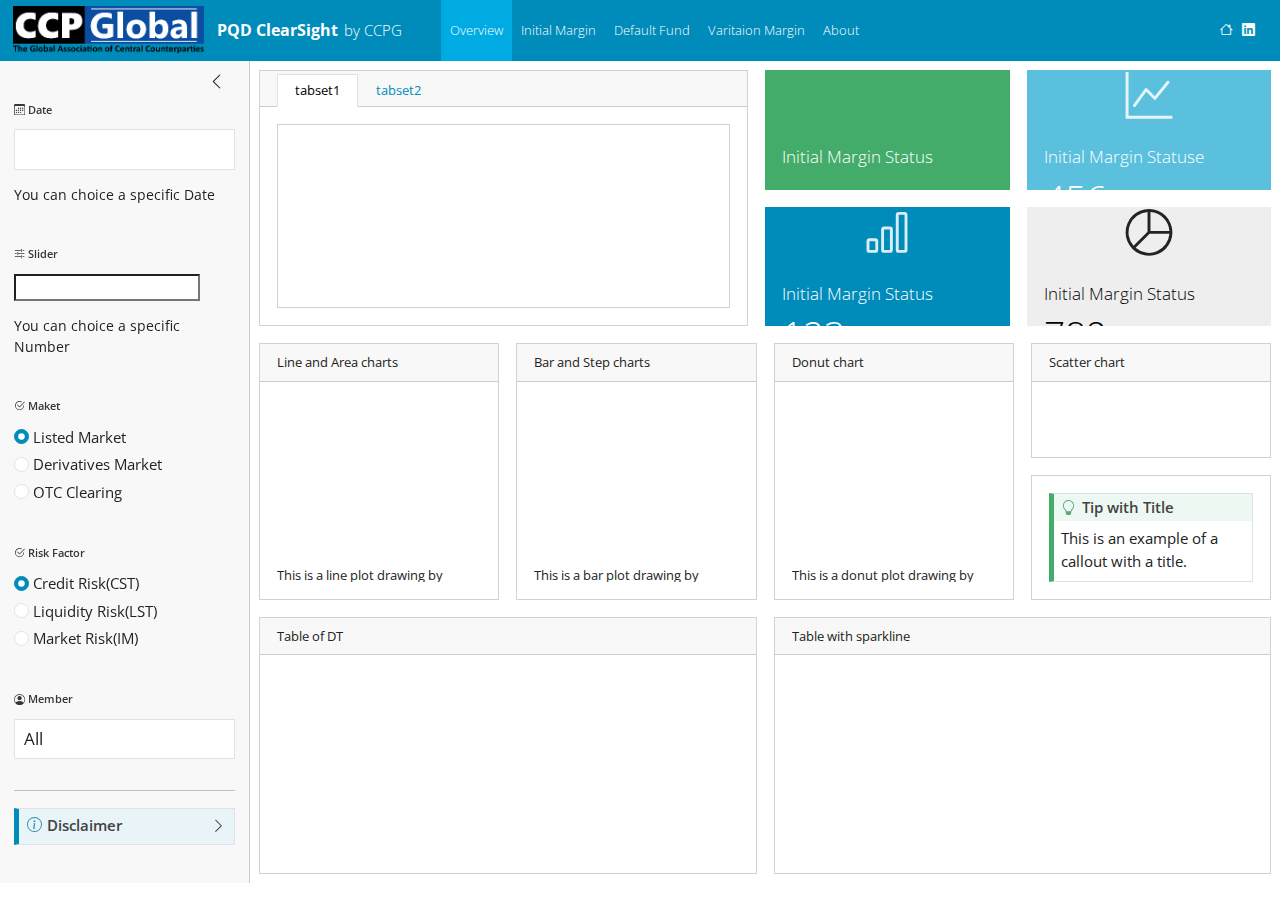
==== commit 4cf022da: "second commit" ====
--- a/index.html
+++ b/index.html
@@ -65,7 +65,7 @@
         <div class="navbar-author">by CCPG</div>
       </div>
     </div>
-<div id="dashboard-collapse" class="navbar-collapse collapse"><ul class="navbar-nav navbar-nav-scroll me-auto" role="tablist"><li class="nav-item" role="presentation"><a id="tab-overview" class="nav-link active" data-bs-toggle="tab" role="tab" data-bs-target="#overview" data-scrolling="false" href="#overview" aria-controls="overview" aria-selected="true"><span class="nav-link-text">Overview</span></a></li><li class="nav-item" role="presentation"><a id="tab-initial-margin" class="nav-link" data-bs-toggle="tab" role="tab" data-bs-target="#initial-margin" data-scrolling="false" href="#initial-margin" aria-controls="initial-margin" aria-selected="false"><span class="nav-link-text">Initial Margin</span></a></li><li class="nav-item" role="presentation"><a id="tab-about" class="nav-link" data-bs-toggle="tab" role="tab" data-bs-target="#about" data-scrolling="false" href="#about" aria-controls="about" aria-selected="false"><span class="nav-link-text">About</span></a></li></ul><div class="quarto-dashboard-links"><a class="quarto-dashboard-link" href="https://ccp-global.org"><i class="bi bi-house"></i></a><a class="quarto-dashboard-link" href="https://nl.linkedin.com/company/ccp-global-12"><i class="bi bi-linkedin"></i></a></div></div></div>
+<div id="dashboard-collapse" class="navbar-collapse collapse"><ul class="navbar-nav navbar-nav-scroll me-auto" role="tablist"><li class="nav-item" role="presentation"><a id="tab-overview" class="nav-link active" data-bs-toggle="tab" role="tab" data-bs-target="#overview" data-scrolling="false" href="#overview" aria-controls="overview" aria-selected="true"><span class="nav-link-text">Overview</span></a></li><li class="nav-item" role="presentation"><a id="tab-initial-margin" class="nav-link" data-bs-toggle="tab" role="tab" data-bs-target="#initial-margin" data-scrolling="false" href="#initial-margin" aria-controls="initial-margin" aria-selected="false"><span class="nav-link-text">Initial Margin</span></a></li><li class="nav-item" role="presentation"><a id="tab-default-fund" class="nav-link" data-bs-toggle="tab" role="tab" data-bs-target="#default-fund" data-scrolling="false" href="#default-fund" aria-controls="default-fund" aria-selected="false"><span class="nav-link-text">Default Fund</span></a></li><li class="nav-item" role="presentation"><a id="tab-varitaion-margin" class="nav-link" data-bs-toggle="tab" role="tab" data-bs-target="#varitaion-margin" data-scrolling="false" href="#varitaion-margin" aria-controls="varitaion-margin" aria-selected="false"><span class="nav-link-text">Varitaion Margin</span></a></li><li class="nav-item" role="presentation"><a id="tab-about" class="nav-link" data-bs-toggle="tab" role="tab" data-bs-target="#about" data-scrolling="false" href="#about" aria-controls="about" aria-selected="false"><span class="nav-link-text">About</span></a></li></ul><div class="quarto-dashboard-links"><a class="quarto-dashboard-link" href="https://ccp-global.org"><i class="bi bi-house"></i></a><a class="quarto-dashboard-link" href="https://nl.linkedin.com/company/ccp-global-12"><i class="bi bi-linkedin"></i></a></div></div></div>
 </nav>
 </header>
 <div class="page-layout-custom quarto-dashboard-content bslib-gap-spacing html-fill-container bslib-page-fill quarto-dashboard-pages">  
@@ -77,15 +77,42 @@
 <div class="bslib-sidebar-layout html-fill-item html-fill-container" data-bslib-sidebar-open="desktop" data-bslib-sidebar-init="true" data-bslib-sidebar-border="false" data-bslib-sidebar-border-radius="false"><div class="main html-fill-container html-fill-item"><div class="sidebar-content html-fill-item html-fill-container">
 <div class="html-fill-item html-fill-container bslib-grid" style="display: grid; grid-template-columns: minmax(3em, 1fr);
 grid-auto-rows: minmax(0, 1fr);">
-<div class="html-fill-item html-fill-container bslib-grid" style="display: grid; grid-template-rows: minmax(3em, max-content) minmax(3em, 1fr) minmax(3em, 1fr); grid-auto-columns: minmax(0, 1fr);">
-<div class="html-fill-item html-fill-container bslib-grid" style="display: grid; grid-template-columns: minmax(3em, 1fr) minmax(3em, 1fr) minmax(3em, 1fr) minmax(3em, 1fr);
-grid-auto-rows: minmax(0, 1fr);">
+<div class="html-fill-item html-fill-container bslib-grid" style="display: grid; grid-template-rows: minmax(3em, 1fr) minmax(3em, 1fr) minmax(3em, 1fr); grid-auto-columns: minmax(0, 1fr);">
+<div class="html-fill-item html-fill-container bslib-grid" style="display: grid; grid-template-columns: minmax(3em, 50fr) minmax(3em, 25fr) minmax(3em, 25fr);
+grid-auto-rows: minmax(0, 1fr);">
+<div class="card tabset html-fill-item html-fill-container bslib-card" data-bslib-card-init="" data-require-bs-caller="card()">
+<div class="card-header dashboard-card-no-title bslib-navs-card-title">
+
+<ul class="nav nav-tabs card-header-tabs" role="tablist" data-tabsetid="card-tabset-1"><li class="nav-item" role="presentation"><a href="#card-tabset-1-1" role="tab" data-toggle="tab" data-bs-toggle="tab" data-value="tabset1" aria-selected="true" class="nav-link active">tabset1</a></li><li class="nav-item" role="presentation"><a href="#card-tabset-1-2" role="tab" data-toggle="tab" data-bs-toggle="tab" data-value="tabset2" aria-selected="false" class="nav-link">tabset2</a></li></ul></div>
+
+
+<div class="tab-content html-fill-item html-fill-container" data-tabset-id="card-tabset-1"><div class="tab-pane active show html-fill-item html-fill-container" role="tabpanel" id="card-tabset-1-1"><div class="card-body html-fill-item html-fill-container" data-title="tabset1">
+<div class="html-fill-item html-fill-container bslib-grid" style="display: grid; grid-template-rows: minmax(3em, 1fr); grid-auto-columns: minmax(0, 1fr);">
+<div class="card cell html-fill-item html-fill-container bslib-card" data-bslib-card-init="" data-require-bs-caller="card()">
+<div class="card-body html-fill-item html-fill-container">
+<div class="cell-output-display html-fill-item html-fill-container">
+<div class="echarts4r html-widget html-widget-output shiny-report-size html-fill-item-overflow-hidden html-fill-item html-fill-container" id="sunburstplot" style="width:100%;height:400px;"></div>
+</div>
+</div>
+<script data-bslib-card-init="">bslib.Card.initializeAllCards();</script></div>
+</div>
+</div></div><div class="tab-pane html-fill-item html-fill-container" role="tabpanel" id="card-tabset-1-2"><div class="card-body html-fill-item html-fill-container" data-title="tabset2">
+<div class="html-fill-item html-fill-container bslib-grid" style="display: grid; grid-template-rows: minmax(3em, max-content); grid-auto-columns: minmax(0, 1fr);">
+<div class="card html-fill-item html-fill-container bslib-card" data-fill="false" data-bslib-card-init="" data-require-bs-caller="card()">
+<div class="card-body html-fill-item html-fill-container">
+<img src="images/sample_1.png" class="img-fluid">
+</div>
+<script data-bslib-card-init="">bslib.Card.initializeAllCards();</script></div>
+</div>
+</div></div></div><script data-bslib-card-init="">bslib.Card.initializeAllCards();</script></div><div class="html-fill-item html-fill-container bslib-grid" style="display: grid; grid-template-columns: minmax(3em, 1fr);
+grid-auto-rows: minmax(0, 1fr);">
+<div class="html-fill-item html-fill-container bslib-grid" style="display: grid; grid-template-rows: minmax(3em, 1fr) minmax(3em, 1fr); grid-auto-columns: minmax(0, 1fr);">
 <div class="card bslib-card bslib-mb-spacing html-fill-item html-fill-container bslib-value-box bg-success showcase-left-center" data-bslib-card-init="" data-full-screen="false" data-require-bs-caller="card()" data-require-bs-version="5 5">
 <div class="card-body bslib-gap-spacing html-fill-item html-fill-container" style="margin-top:auto;margin-bottom:auto;flex:1 1 auto; padding:0;">
 <div class="value-box-grid html-fill-item" style="--bslib-grid-height:auto;--bslib-grid-height-mobile:auto;---bslib-value-box-showcase-w:30%;---bslib-value-box-showcase-w-fs:1fr;---bslib-value-box-showcase-max-h:100px;---bslib-value-box-showcase-max-h-fs:67%;">
 <div class="value-box-showcase html-fill-item html-fill-container">
-<div class="plotly html-widget html-fill-item-overflow-hidden html-fill-item html-fill-container" id="htmlwidget-417f37f0831115440b3a" style="width:100%;height:400px;"></div>
-<script type="application/json" data-for="htmlwidget-417f37f0831115440b3a">{"x":{"visdat":{"40c0686f3c85":["function () ","plotlyVisDat"]},"cur_data":"40c0686f3c85","attrs":{"40c0686f3c85":{"alpha_stroke":1,"sizes":[10,100],"spans":[1,20],"x":{},"y":{},"type":"scatter","mode":"lines","color":["white"],"span":[1],"fill":"tozeroy","alpha":0.20000000000000001,"inherit":true}},"layout":{"margin":{"b":0,"l":0,"t":0,"r":0},"xaxis":{"domain":[0,1],"automargin":true,"visible":false,"showgrid":false,"title":""},"yaxis":{"domain":[0,1],"automargin":true,"visible":false,"showgrid":false,"title":""},"hovermode":"x","font":{"color":"white"},"paper_bgcolor":"transparent","plot_bgcolor":"transparent","showlegend":false},"source":"A","config":{"modeBarButtonsToAdd":["hoverclosest","hovercompare"],"showSendToCloud":false,"displayModeBar":false},"data":[{"fillcolor":"rgba(255,255,255,0.2)","x":["1967-07-01","1967-08-01","1967-09-01","1967-10-01","1967-11-01","1967-12-01","1968-01-01","1968-02-01","1968-03-01","1968-04-01","1968-05-01","1968-06-01","1968-07-01","1968-08-01","1968-09-01","1968-10-01","1968-11-01","1968-12-01","1969-01-01","1969-02-01","1969-03-01","1969-04-01","1969-05-01","1969-06-01","1969-07-01","1969-08-01","1969-09-01","1969-10-01","1969-11-01","1969-12-01","1970-01-01","1970-02-01","1970-03-01","1970-04-01","1970-05-01","1970-06-01","1970-07-01","1970-08-01","1970-09-01","1970-10-01","1970-11-01","1970-12-01","1971-01-01","1971-02-01","1971-03-01","1971-04-01","1971-05-01","1971-06-01","1971-07-01","1971-08-01","1971-09-01","1971-10-01","1971-11-01","1971-12-01","1972-01-01","1972-02-01","1972-03-01","1972-04-01","1972-05-01","1972-06-01","1972-07-01","1972-08-01","1972-09-01","1972-10-01","1972-11-01","1972-12-01","1973-01-01","1973-02-01","1973-03-01","1973-04-01","1973-05-01","1973-06-01","1973-07-01","1973-08-01","1973-09-01","1973-10-01","1973-11-01","1973-12-01","1974-01-01","1974-02-01","1974-03-01","1974-04-01","1974-05-01","1974-06-01","1974-07-01","1974-08-01","1974-09-01","1974-10-01","1974-11-01","1974-12-01","1975-01-01","1975-02-01","1975-03-01","1975-04-01","1975-05-01","1975-06-01","1975-07-01","1975-08-01","1975-09-01","1975-10-01","1975-11-01","1975-12-01","1976-01-01","1976-02-01","1976-03-01","1976-04-01","1976-05-01","1976-06-01","1976-07-01","1976-08-01","1976-09-01","1976-10-01","1976-11-01","1976-12-01","1977-01-01","1977-02-01","1977-03-01","1977-04-01","1977-05-01","1977-06-01","1977-07-01","1977-08-01","1977-09-01","1977-10-01","1977-11-01","1977-12-01","1978-01-01","1978-02-01","1978-03-01","1978-04-01","1978-05-01","1978-06-01","1978-07-01","1978-08-01","1978-09-01","1978-10-01","1978-11-01","1978-12-01","1979-01-01","1979-02-01","1979-03-01","1979-04-01","1979-05-01","1979-06-01","1979-07-01","1979-08-01","1979-09-01","1979-10-01","1979-11-01","1979-12-01","1980-01-01","1980-02-01","1980-03-01","1980-04-01","1980-05-01","1980-06-01","1980-07-01","1980-08-01","1980-09-01","1980-10-01","1980-11-01","1980-12-01","1981-01-01","1981-02-01","1981-03-01","1981-04-01","1981-05-01","1981-06-01","1981-07-01","1981-08-01","1981-09-01","1981-10-01","1981-11-01","1981-12-01","1982-01-01","1982-02-01","1982-03-01","1982-04-01","1982-05-01","1982-06-01","1982-07-01","1982-08-01","1982-09-01","1982-10-01","1982-11-01","1982-12-01","1983-01-01","1983-02-01","1983-03-01","1983-04-01","1983-05-01","1983-06-01","1983-07-01","1983-08-01","1983-09-01","1983-10-01","1983-11-01","1983-12-01","1984-01-01","1984-02-01","1984-03-01","1984-04-01","1984-05-01","1984-06-01","1984-07-01","1984-08-01","1984-09-01","1984-10-01","1984-11-01","1984-12-01","1985-01-01","1985-02-01","1985-03-01","1985-04-01","1985-05-01","1985-06-01","1985-07-01","1985-08-01","1985-09-01","1985-10-01","1985-11-01","1985-12-01","1986-01-01","1986-02-01","1986-03-01","1986-04-01","1986-05-01","1986-06-01","1986-07-01","1986-08-01","1986-09-01","1986-10-01","1986-11-01","1986-12-01","1987-01-01","1987-02-01","1987-03-01","1987-04-01","1987-05-01","1987-06-01","1987-07-01","1987-08-01","1987-09-01","1987-10-01","1987-11-01","1987-12-01","1988-01-01","1988-02-01","1988-03-01","1988-04-01","1988-05-01","1988-06-01","1988-07-01","1988-08-01","1988-09-01","1988-10-01","1988-11-01","1988-12-01","1989-01-01","1989-02-01","1989-03-01","1989-04-01","1989-05-01","1989-06-01","1989-07-01","1989-08-01","1989-09-01","1989-10-01","1989-11-01","1989-12-01","1990-01-01","1990-02-01","1990-03-01","1990-04-01","1990-05-01","1990-06-01","1990-07-01","1990-08-01","1990-09-01","1990-10-01","1990-11-01","1990-12-01","1991-01-01","1991-02-01","1991-03-01","1991-04-01","1991-05-01","1991-06-01","1991-07-01","1991-08-01","1991-09-01","1991-10-01","1991-11-01","1991-12-01","1992-01-01","1992-02-01","1992-03-01","1992-04-01","1992-05-01","1992-06-01","1992-07-01","1992-08-01","1992-09-01","1992-10-01","1992-11-01","1992-12-01","1993-01-01","1993-02-01","1993-03-01","1993-04-01","1993-05-01","1993-06-01","1993-07-01","1993-08-01","1993-09-01","1993-10-01","1993-11-01","1993-12-01","1994-01-01","1994-02-01","1994-03-01","1994-04-01","1994-05-01","1994-06-01","1994-07-01","1994-08-01","1994-09-01","1994-10-01","1994-11-01","1994-12-01","1995-01-01","1995-02-01","1995-03-01","1995-04-01","1995-05-01","1995-06-01","1995-07-01","1995-08-01","1995-09-01","1995-10-01","1995-11-01","1995-12-01","1996-01-01","1996-02-01","1996-03-01","1996-04-01","1996-05-01","1996-06-01","1996-07-01","1996-08-01","1996-09-01","1996-10-01","1996-11-01","1996-12-01","1997-01-01","1997-02-01","1997-03-01","1997-04-01","1997-05-01","1997-06-01","1997-07-01","1997-08-01","1997-09-01","1997-10-01","1997-11-01","1997-12-01","1998-01-01","1998-02-01","1998-03-01","1998-04-01","1998-05-01","1998-06-01","1998-07-01","1998-08-01","1998-09-01","1998-10-01","1998-11-01","1998-12-01","1999-01-01","1999-02-01","1999-03-01","1999-04-01","1999-05-01","1999-06-01","1999-07-01","1999-08-01","1999-09-01","1999-10-01","1999-11-01","1999-12-01","2000-01-01","2000-02-01","2000-03-01","2000-04-01","2000-05-01","2000-06-01","2000-07-01","2000-08-01","2000-09-01","2000-10-01","2000-11-01","2000-12-01","2001-01-01","2001-02-01","2001-03-01","2001-04-01","2001-05-01","2001-06-01","2001-07-01","2001-08-01","2001-09-01","2001-10-01","2001-11-01","2001-12-01","2002-01-01","2002-02-01","2002-03-01","2002-04-01","2002-05-01","2002-06-01","2002-07-01","2002-08-01","2002-09-01","2002-10-01","2002-11-01","2002-12-01","2003-01-01","2003-02-01","2003-03-01","2003-04-01","2003-05-01","2003-06-01","2003-07-01","2003-08-01","2003-09-01","2003-10-01","2003-11-01","2003-12-01","2004-01-01","2004-02-01","2004-03-01","2004-04-01","2004-05-01","2004-06-01","2004-07-01","2004-08-01","2004-09-01","2004-10-01","2004-11-01","2004-12-01","2005-01-01","2005-02-01","2005-03-01","2005-04-01","2005-05-01","2005-06-01","2005-07-01","2005-08-01","2005-09-01","2005-10-01","2005-11-01","2005-12-01","2006-01-01","2006-02-01","2006-03-01","2006-04-01","2006-05-01","2006-06-01","2006-07-01","2006-08-01","2006-09-01","2006-10-01","2006-11-01","2006-12-01","2007-01-01","2007-02-01","2007-03-01","2007-04-01","2007-05-01","2007-06-01","2007-07-01","2007-08-01","2007-09-01","2007-10-01","2007-11-01","2007-12-01","2008-01-01","2008-02-01","2008-03-01","2008-04-01","2008-05-01","2008-06-01","2008-07-01","2008-08-01","2008-09-01","2008-10-01","2008-11-01","2008-12-01","2009-01-01","2009-02-01","2009-03-01","2009-04-01","2009-05-01","2009-06-01","2009-07-01","2009-08-01","2009-09-01","2009-10-01","2009-11-01","2009-12-01","2010-01-01","2010-02-01","2010-03-01","2010-04-01","2010-05-01","2010-06-01","2010-07-01","2010-08-01","2010-09-01","2010-10-01","2010-11-01","2010-12-01","2011-01-01","2011-02-01","2011-03-01","2011-04-01","2011-05-01","2011-06-01","2011-07-01","2011-08-01","2011-09-01","2011-10-01","2011-11-01","2011-12-01","2012-01-01","2012-02-01","2012-03-01","2012-04-01","2012-05-01","2012-06-01","2012-07-01","2012-08-01","2012-09-01","2012-10-01","2012-11-01","2012-12-01","2013-01-01","2013-02-01","2013-03-01","2013-04-01","2013-05-01","2013-06-01","2013-07-01","2013-08-01","2013-09-01","2013-10-01","2013-11-01","2013-12-01","2014-01-01","2014-02-01","2014-03-01","2014-04-01","2014-05-01","2014-06-01","2014-07-01","2014-08-01","2014-09-01","2014-10-01","2014-11-01","2014-12-01","2015-01-01","2015-02-01","2015-03-01","2015-04-01"],"y":[12.6,12.6,11.9,12.9,12.800000000000001,11.800000000000001,11.699999999999999,12.300000000000001,11.699999999999999,12.300000000000001,12,11.699999999999999,10.699999999999999,10.5,10.6,10.800000000000001,10.6,11.1,10.300000000000001,9.6999999999999993,10.199999999999999,9.6999999999999993,10.1,11.1,11.800000000000001,11.5,11.6,11.4,11.6,11.800000000000001,11.800000000000001,11.699999999999999,12.4,13.300000000000001,12.4,12.300000000000001,13.5,13.4,12.9,13.1,13.6,13.199999999999999,13.300000000000001,13.300000000000001,13.5,13.199999999999999,13.6,14.699999999999999,13.800000000000001,13.6,13.300000000000001,13.300000000000001,13.1,13,12.5,12.800000000000001,11.800000000000001,11.5,11.699999999999999,11.699999999999999,11.699999999999999,12,12.199999999999999,13,13.6,13.699999999999999,12.4,12.5,12.699999999999999,13.199999999999999,13.199999999999999,13.6,13.199999999999999,13.9,13.1,14.4,14.4,14.800000000000001,14.300000000000001,14.199999999999999,13.4,13.1,12.800000000000001,12.800000000000001,12.800000000000001,12.1,12.9,13.4,13.800000000000001,14,13.199999999999999,12.5,12.699999999999999,14.199999999999999,17.300000000000001,14.300000000000001,12.6,13,13,13.4,12.699999999999999,12,11.699999999999999,12.300000000000001,12.199999999999999,11.699999999999999,12.300000000000001,11.4,11.699999999999999,11.699999999999999,11.4,11.1,11.4,10.6,10.6,9.3000000000000007,10.5,10.5,10.300000000000001,10.6,10.5,10.9,11.1,11,11.199999999999999,11.4,11.9,11.1,11,10.800000000000001,10.300000000000001,10,10.9,10.5,10.6,10.699999999999999,10.5,10.4,11.1,11.1,11.199999999999999,11,10.300000000000001,9.9000000000000004,10.6,9.6999999999999993,9.4000000000000004,9.6999999999999993,9.6999999999999993,10.1,9.9000000000000004,10.1,10.199999999999999,11.300000000000001,11.4,11.199999999999999,11.300000000000001,11.300000000000001,11.699999999999999,11.300000000000001,11.6,11.4,10.9,10.800000000000001,10.800000000000001,10.9,11,10.800000000000001,12.300000000000001,12,12.4,13,13.199999999999999,12.5,12.699999999999999,12.1,12.199999999999999,12.9,12.300000000000001,12.300000000000001,12.5,12.6,11.800000000000001,11.300000000000001,10.9,10.9,11.1,11.1,10.6,10.300000000000001,9.9000000000000004,9.0999999999999996,9.5999999999999996,9.1999999999999993,9.5999999999999996,9.6999999999999993,10.300000000000001,10.1,10,11.699999999999999,11.5,11.5,11.1,11.1,11.6,11.800000000000001,11.800000000000001,11.699999999999999,10.9,11.199999999999999,10.300000000000001,9.0999999999999996,8.6999999999999993,9.9000000000000004,11.1,9.5999999999999996,9.0999999999999996,8.1999999999999993,7.2999999999999998,9.0999999999999996,9,8.5999999999999996,8.5999999999999996,9.3000000000000007,9.9000000000000004,9.6999999999999993,9.3000000000000007,9.4000000000000004,9.3000000000000007,9,7.2000000000000002,8.4000000000000004,8.8000000000000007,7,9.6999999999999993,8.5,8.5,4.5,8.1999999999999993,7.7000000000000002,7.5,7.2000000000000002,7.5999999999999996,8.3000000000000007,8.5,8.6999999999999993,8.0999999999999996,8.5999999999999996,8.1999999999999993,8.8000000000000007,8.4000000000000004,8.4000000000000004,8.5999999999999996,8.4000000000000004,8.9000000000000004,8.5999999999999996,8.4000000000000004,8.3000000000000007,8.5,9,9.5,8.4000000000000004,8.0999999999999996,8.1999999999999993,8.1999999999999993,7.5999999999999996,8.0999999999999996,8.5,8.5999999999999996,7.7999999999999998,8,8.5999999999999996,8.3000000000000007,8.8000000000000007,8.6999999999999993,8.5999999999999996,8.6999999999999993,8.0999999999999996,8.0999999999999996,7.7999999999999998,7.9000000000000004,8.8000000000000007,9.3000000000000007,8.8000000000000007,8,8.5999999999999996,8.4000000000000004,8.9000000000000004,8.1999999999999993,8.5999999999999996,8.8000000000000007,9.3000000000000007,9,9.6999999999999993,9.4000000000000004,9.8000000000000007,9.6999999999999993,9.9000000000000004,9.9000000000000004,10.1,9.5999999999999996,9.6999999999999993,8.6999999999999993,8,8,10.6,8.5999999999999996,8.9000000000000004,8.9000000000000004,8.6999999999999993,8.3000000000000007,7.7999999999999998,7.5999999999999996,7.7000000000000002,6.9000000000000004,6.2999999999999998,6.2999999999999998,9.0999999999999996,7.0999999999999996,6.5,6.7999999999999998,6.4000000000000004,7.5999999999999996,6.9000000000000004,7,6.5,6.7999999999999998,7.0999999999999996,7,7.2000000000000002,7.5,7.7999999999999998,7.5,6.9000000000000004,7.0999999999999996,6.7000000000000002,7.0999999999999996,6.7000000000000002,6.7999999999999998,7.0999999999999996,6.5999999999999996,6.0999999999999996,6.7000000000000002,6.7000000000000002,6.5999999999999996,5.7000000000000002,6.7000000000000002,7.0999999999999996,6.7000000000000002,6.5999999999999996,6.7000000000000002,6.4000000000000004,6.4000000000000004,6.4000000000000004,6.2000000000000002,6.2000000000000002,6.4000000000000004,6.5,6.7999999999999998,6.5999999999999996,6.0999999999999996,6,6.2000000000000002,6.2000000000000002,6.4000000000000004,6.4000000000000004,7.4000000000000004,7.4000000000000004,7.5,7.2000000000000002,6.9000000000000004,6.7999999999999998,6.9000000000000004,6.7999999999999998,6.4000000000000004,6.2000000000000002,6.2999999999999998,5.7999999999999998,6.4000000000000004,6.2000000000000002,5.9000000000000004,5.2000000000000002,4.9000000000000004,4.7999999999999998,4.7999999999999998,4.7000000000000002,4.2000000000000002,4.5999999999999996,4.7999999999999998,4.4000000000000004,5.4000000000000004,4.7999999999999998,4.5,5,4.9000000000000004,4.9000000000000004,5.2000000000000002,5.2000000000000002,4.5,4.5999999999999996,4.5,4.2000000000000002,4.7999999999999998,4.9000000000000004,5.2999999999999998,5,4.5,4.5,5.5999999999999996,6.7999999999999998,7,3.3999999999999999,4.0999999999999996,4.5,6.0999999999999996,5.7999999999999998,5.9000000000000004,5.7999999999999998,6.5,6.4000000000000004,5.5,5.4000000000000004,5.7000000000000002,5.7000000000000002,5.7000000000000002,5.5,5.5,5.5999999999999996,5.2999999999999998,5.2999999999999998,5.7999999999999998,5.5999999999999996,6.2999999999999998,6,5.2000000000000002,5.2999999999999998,5.4000000000000004,5.4000000000000004,5,5,4.9000000000000004,5.2999999999999998,5.2999999999999998,5.7999999999999998,5.2999999999999998,5.2000000000000002,4.5999999999999996,4.5,4.0999999999999996,6.9000000000000004,3.7000000000000002,3.3999999999999999,3.6000000000000001,3.1000000000000001,3.5,2.8999999999999999,2.2000000000000002,2.7000000000000002,2.7000000000000002,3.1000000000000001,3.5,3.7000000000000002,4.2000000000000002,4.2000000000000002,4.2000000000000002,4,3.7999999999999998,4,3.3999999999999999,3.6000000000000001,3.6000000000000001,3.6000000000000001,3.8999999999999999,3.7000000000000002,3.7000000000000002,4.0999999999999996,4.4000000000000004,4.2000000000000002,4,3.7999999999999998,3.7000000000000002,3.3999999999999999,3.5,3.3999999999999999,3.1000000000000001,3.6000000000000001,3.7000000000000002,4.0999999999999996,4,3.3999999999999999,7.7999999999999998,5.5,4.4000000000000004,3.7999999999999998,4.7000000000000002,5.5,6.4000000000000004,6.4000000000000004,6.2000000000000002,5.5,5.9000000000000004,6.7999999999999998,8.1999999999999993,6.7000000000000002,6,4.9000000000000004,5.9000000000000004,5.4000000000000004,5.9000000000000004,5.9000000000000004,6.0999999999999996,5.7999999999999998,5.7000000000000002,6.4000000000000004,7,6.9000000000000004,6.7999999999999998,6.9000000000000004,6.7000000000000002,6.5999999999999996,6.5999999999999996,7.0999999999999996,7.4000000000000004,7.5999999999999996,7,6.9000000000000004,6.9000000000000004,7.2000000000000002,7.2999999999999998,7.2000000000000002,6.7999999999999998,6.7999999999999998,7,7.7999999999999998,8,8,8.5,8.6999999999999993,8.8000000000000007,9.0999999999999996,8.1999999999999993,8,8.1999999999999993,8.8000000000000007,9.6999999999999993,12,6.2999999999999998,5.7999999999999998,5.9000000000000004,6.4000000000000004,6.7000000000000002,6.7999999999999998,6.5999999999999996,6.7000000000000002,6.7999999999999998,6.2999999999999998,6.2000000000000002,6.4000000000000004,7.0999999999999996,7.2999999999999998,7.4000000000000004,7.4000000000000004,7.4000000000000004,7.4000000000000004,7.5,7.2000000000000002,7.4000000000000004,7.2000000000000002,7.2999999999999998,7.5999999999999996,7.7000000000000002,7.9000000000000004,7.4000000000000004,7.5999999999999996],"type":"scatter","mode":"lines","fill":"tozeroy","marker":{"color":"rgba(255,255,255,0.2)","line":{"color":"rgba(255,255,255,1)","width":1}},"error_y":{"color":"rgba(255,255,255,0.2)","thickness":1},"error_x":{"color":"rgba(255,255,255,0.2)","thickness":1},"line":{"color":"rgba(255,255,255,1)","width":1},"textfont":{"color":"rgba(255,255,255,0.2)"},"xaxis":"x","yaxis":"y","frame":null}],"highlight":{"on":"plotly_click","persistent":false,"dynamic":false,"selectize":false,"opacityDim":0.20000000000000001,"selected":{"opacity":1},"debounce":0},"shinyEvents":["plotly_hover","plotly_click","plotly_selected","plotly_relayout","plotly_brushed","plotly_brushing","plotly_clickannotation","plotly_doubleclick","plotly_deselect","plotly_afterplot","plotly_sunburstclick"],"base_url":"https://plot.ly"},"evals":[],"jsHooks":{"render":[{"code":"function(el) {\n      var ro = new ResizeObserver(function() {\n         var visible = el.offsetHeight > 200;\n         Plotly.relayout(el, {'xaxis.visible': visible});\n      });\n      ro.observe(el);\n    }","data":null}]}}</script>
+<div class="plotly html-widget html-fill-item-overflow-hidden html-fill-item html-fill-container" id="htmlwidget-53fa36fa5d622f0059fc" style="width:100%;height:400px;"></div>
+<script type="application/json" data-for="htmlwidget-53fa36fa5d622f0059fc">{"x":{"visdat":{"264c4b382085":["function () ","plotlyVisDat"]},"cur_data":"264c4b382085","attrs":{"264c4b382085":{"alpha_stroke":1,"sizes":[10,100],"spans":[1,20],"x":{},"y":{},"type":"scatter","mode":"lines","color":["white"],"span":[1],"fill":"tozeroy","alpha":0.20000000000000001,"inherit":true}},"layout":{"margin":{"b":0,"l":0,"t":0,"r":0},"xaxis":{"domain":[0,1],"automargin":true,"visible":false,"showgrid":false,"title":""},"yaxis":{"domain":[0,1],"automargin":true,"visible":false,"showgrid":false,"title":""},"hovermode":"x","font":{"color":"white"},"paper_bgcolor":"transparent","plot_bgcolor":"transparent","showlegend":false},"source":"A","config":{"modeBarButtonsToAdd":["hoverclosest","hovercompare"],"showSendToCloud":false,"displayModeBar":false},"data":[{"fillcolor":"rgba(255,255,255,0.2)","x":["1967-07-01","1967-08-01","1967-09-01","1967-10-01","1967-11-01","1967-12-01","1968-01-01","1968-02-01","1968-03-01","1968-04-01","1968-05-01","1968-06-01","1968-07-01","1968-08-01","1968-09-01","1968-10-01","1968-11-01","1968-12-01","1969-01-01","1969-02-01","1969-03-01","1969-04-01","1969-05-01","1969-06-01","1969-07-01","1969-08-01","1969-09-01","1969-10-01","1969-11-01","1969-12-01","1970-01-01","1970-02-01","1970-03-01","1970-04-01","1970-05-01","1970-06-01","1970-07-01","1970-08-01","1970-09-01","1970-10-01","1970-11-01","1970-12-01","1971-01-01","1971-02-01","1971-03-01","1971-04-01","1971-05-01","1971-06-01","1971-07-01","1971-08-01","1971-09-01","1971-10-01","1971-11-01","1971-12-01","1972-01-01","1972-02-01","1972-03-01","1972-04-01","1972-05-01","1972-06-01","1972-07-01","1972-08-01","1972-09-01","1972-10-01","1972-11-01","1972-12-01","1973-01-01","1973-02-01","1973-03-01","1973-04-01","1973-05-01","1973-06-01","1973-07-01","1973-08-01","1973-09-01","1973-10-01","1973-11-01","1973-12-01","1974-01-01","1974-02-01","1974-03-01","1974-04-01","1974-05-01","1974-06-01","1974-07-01","1974-08-01","1974-09-01","1974-10-01","1974-11-01","1974-12-01","1975-01-01","1975-02-01","1975-03-01","1975-04-01","1975-05-01","1975-06-01","1975-07-01","1975-08-01","1975-09-01","1975-10-01","1975-11-01","1975-12-01","1976-01-01","1976-02-01","1976-03-01","1976-04-01","1976-05-01","1976-06-01","1976-07-01","1976-08-01","1976-09-01","1976-10-01","1976-11-01","1976-12-01","1977-01-01","1977-02-01","1977-03-01","1977-04-01","1977-05-01","1977-06-01","1977-07-01","1977-08-01","1977-09-01","1977-10-01","1977-11-01","1977-12-01","1978-01-01","1978-02-01","1978-03-01","1978-04-01","1978-05-01","1978-06-01","1978-07-01","1978-08-01","1978-09-01","1978-10-01","1978-11-01","1978-12-01","1979-01-01","1979-02-01","1979-03-01","1979-04-01","1979-05-01","1979-06-01","1979-07-01","1979-08-01","1979-09-01","1979-10-01","1979-11-01","1979-12-01","1980-01-01","1980-02-01","1980-03-01","1980-04-01","1980-05-01","1980-06-01","1980-07-01","1980-08-01","1980-09-01","1980-10-01","1980-11-01","1980-12-01","1981-01-01","1981-02-01","1981-03-01","1981-04-01","1981-05-01","1981-06-01","1981-07-01","1981-08-01","1981-09-01","1981-10-01","1981-11-01","1981-12-01","1982-01-01","1982-02-01","1982-03-01","1982-04-01","1982-05-01","1982-06-01","1982-07-01","1982-08-01","1982-09-01","1982-10-01","1982-11-01","1982-12-01","1983-01-01","1983-02-01","1983-03-01","1983-04-01","1983-05-01","1983-06-01","1983-07-01","1983-08-01","1983-09-01","1983-10-01","1983-11-01","1983-12-01","1984-01-01","1984-02-01","1984-03-01","1984-04-01","1984-05-01","1984-06-01","1984-07-01","1984-08-01","1984-09-01","1984-10-01","1984-11-01","1984-12-01","1985-01-01","1985-02-01","1985-03-01","1985-04-01","1985-05-01","1985-06-01","1985-07-01","1985-08-01","1985-09-01","1985-10-01","1985-11-01","1985-12-01","1986-01-01","1986-02-01","1986-03-01","1986-04-01","1986-05-01","1986-06-01","1986-07-01","1986-08-01","1986-09-01","1986-10-01","1986-11-01","1986-12-01","1987-01-01","1987-02-01","1987-03-01","1987-04-01","1987-05-01","1987-06-01","1987-07-01","1987-08-01","1987-09-01","1987-10-01","1987-11-01","1987-12-01","1988-01-01","1988-02-01","1988-03-01","1988-04-01","1988-05-01","1988-06-01","1988-07-01","1988-08-01","1988-09-01","1988-10-01","1988-11-01","1988-12-01","1989-01-01","1989-02-01","1989-03-01","1989-04-01","1989-05-01","1989-06-01","1989-07-01","1989-08-01","1989-09-01","1989-10-01","1989-11-01","1989-12-01","1990-01-01","1990-02-01","1990-03-01","1990-04-01","1990-05-01","1990-06-01","1990-07-01","1990-08-01","1990-09-01","1990-10-01","1990-11-01","1990-12-01","1991-01-01","1991-02-01","1991-03-01","1991-04-01","1991-05-01","1991-06-01","1991-07-01","1991-08-01","1991-09-01","1991-10-01","1991-11-01","1991-12-01","1992-01-01","1992-02-01","1992-03-01","1992-04-01","1992-05-01","1992-06-01","1992-07-01","1992-08-01","1992-09-01","1992-10-01","1992-11-01","1992-12-01","1993-01-01","1993-02-01","1993-03-01","1993-04-01","1993-05-01","1993-06-01","1993-07-01","1993-08-01","1993-09-01","1993-10-01","1993-11-01","1993-12-01","1994-01-01","1994-02-01","1994-03-01","1994-04-01","1994-05-01","1994-06-01","1994-07-01","1994-08-01","1994-09-01","1994-10-01","1994-11-01","1994-12-01","1995-01-01","1995-02-01","1995-03-01","1995-04-01","1995-05-01","1995-06-01","1995-07-01","1995-08-01","1995-09-01","1995-10-01","1995-11-01","1995-12-01","1996-01-01","1996-02-01","1996-03-01","1996-04-01","1996-05-01","1996-06-01","1996-07-01","1996-08-01","1996-09-01","1996-10-01","1996-11-01","1996-12-01","1997-01-01","1997-02-01","1997-03-01","1997-04-01","1997-05-01","1997-06-01","1997-07-01","1997-08-01","1997-09-01","1997-10-01","1997-11-01","1997-12-01","1998-01-01","1998-02-01","1998-03-01","1998-04-01","1998-05-01","1998-06-01","1998-07-01","1998-08-01","1998-09-01","1998-10-01","1998-11-01","1998-12-01","1999-01-01","1999-02-01","1999-03-01","1999-04-01","1999-05-01","1999-06-01","1999-07-01","1999-08-01","1999-09-01","1999-10-01","1999-11-01","1999-12-01","2000-01-01","2000-02-01","2000-03-01","2000-04-01","2000-05-01","2000-06-01","2000-07-01","2000-08-01","2000-09-01","2000-10-01","2000-11-01","2000-12-01","2001-01-01","2001-02-01","2001-03-01","2001-04-01","2001-05-01","2001-06-01","2001-07-01","2001-08-01","2001-09-01","2001-10-01","2001-11-01","2001-12-01","2002-01-01","2002-02-01","2002-03-01","2002-04-01","2002-05-01","2002-06-01","2002-07-01","2002-08-01","2002-09-01","2002-10-01","2002-11-01","2002-12-01","2003-01-01","2003-02-01","2003-03-01","2003-04-01","2003-05-01","2003-06-01","2003-07-01","2003-08-01","2003-09-01","2003-10-01","2003-11-01","2003-12-01","2004-01-01","2004-02-01","2004-03-01","2004-04-01","2004-05-01","2004-06-01","2004-07-01","2004-08-01","2004-09-01","2004-10-01","2004-11-01","2004-12-01","2005-01-01","2005-02-01","2005-03-01","2005-04-01","2005-05-01","2005-06-01","2005-07-01","2005-08-01","2005-09-01","2005-10-01","2005-11-01","2005-12-01","2006-01-01","2006-02-01","2006-03-01","2006-04-01","2006-05-01","2006-06-01","2006-07-01","2006-08-01","2006-09-01","2006-10-01","2006-11-01","2006-12-01","2007-01-01","2007-02-01","2007-03-01","2007-04-01","2007-05-01","2007-06-01","2007-07-01","2007-08-01","2007-09-01","2007-10-01","2007-11-01","2007-12-01","2008-01-01","2008-02-01","2008-03-01","2008-04-01","2008-05-01","2008-06-01","2008-07-01","2008-08-01","2008-09-01","2008-10-01","2008-11-01","2008-12-01","2009-01-01","2009-02-01","2009-03-01","2009-04-01","2009-05-01","2009-06-01","2009-07-01","2009-08-01","2009-09-01","2009-10-01","2009-11-01","2009-12-01","2010-01-01","2010-02-01","2010-03-01","2010-04-01","2010-05-01","2010-06-01","2010-07-01","2010-08-01","2010-09-01","2010-10-01","2010-11-01","2010-12-01","2011-01-01","2011-02-01","2011-03-01","2011-04-01","2011-05-01","2011-06-01","2011-07-01","2011-08-01","2011-09-01","2011-10-01","2011-11-01","2011-12-01","2012-01-01","2012-02-01","2012-03-01","2012-04-01","2012-05-01","2012-06-01","2012-07-01","2012-08-01","2012-09-01","2012-10-01","2012-11-01","2012-12-01","2013-01-01","2013-02-01","2013-03-01","2013-04-01","2013-05-01","2013-06-01","2013-07-01","2013-08-01","2013-09-01","2013-10-01","2013-11-01","2013-12-01","2014-01-01","2014-02-01","2014-03-01","2014-04-01","2014-05-01","2014-06-01","2014-07-01","2014-08-01","2014-09-01","2014-10-01","2014-11-01","2014-12-01","2015-01-01","2015-02-01","2015-03-01","2015-04-01"],"y":[12.6,12.6,11.9,12.9,12.800000000000001,11.800000000000001,11.699999999999999,12.300000000000001,11.699999999999999,12.300000000000001,12,11.699999999999999,10.699999999999999,10.5,10.6,10.800000000000001,10.6,11.1,10.300000000000001,9.6999999999999993,10.199999999999999,9.6999999999999993,10.1,11.1,11.800000000000001,11.5,11.6,11.4,11.6,11.800000000000001,11.800000000000001,11.699999999999999,12.4,13.300000000000001,12.4,12.300000000000001,13.5,13.4,12.9,13.1,13.6,13.199999999999999,13.300000000000001,13.300000000000001,13.5,13.199999999999999,13.6,14.699999999999999,13.800000000000001,13.6,13.300000000000001,13.300000000000001,13.1,13,12.5,12.800000000000001,11.800000000000001,11.5,11.699999999999999,11.699999999999999,11.699999999999999,12,12.199999999999999,13,13.6,13.699999999999999,12.4,12.5,12.699999999999999,13.199999999999999,13.199999999999999,13.6,13.199999999999999,13.9,13.1,14.4,14.4,14.800000000000001,14.300000000000001,14.199999999999999,13.4,13.1,12.800000000000001,12.800000000000001,12.800000000000001,12.1,12.9,13.4,13.800000000000001,14,13.199999999999999,12.5,12.699999999999999,14.199999999999999,17.300000000000001,14.300000000000001,12.6,13,13,13.4,12.699999999999999,12,11.699999999999999,12.300000000000001,12.199999999999999,11.699999999999999,12.300000000000001,11.4,11.699999999999999,11.699999999999999,11.4,11.1,11.4,10.6,10.6,9.3000000000000007,10.5,10.5,10.300000000000001,10.6,10.5,10.9,11.1,11,11.199999999999999,11.4,11.9,11.1,11,10.800000000000001,10.300000000000001,10,10.9,10.5,10.6,10.699999999999999,10.5,10.4,11.1,11.1,11.199999999999999,11,10.300000000000001,9.9000000000000004,10.6,9.6999999999999993,9.4000000000000004,9.6999999999999993,9.6999999999999993,10.1,9.9000000000000004,10.1,10.199999999999999,11.300000000000001,11.4,11.199999999999999,11.300000000000001,11.300000000000001,11.699999999999999,11.300000000000001,11.6,11.4,10.9,10.800000000000001,10.800000000000001,10.9,11,10.800000000000001,12.300000000000001,12,12.4,13,13.199999999999999,12.5,12.699999999999999,12.1,12.199999999999999,12.9,12.300000000000001,12.300000000000001,12.5,12.6,11.800000000000001,11.300000000000001,10.9,10.9,11.1,11.1,10.6,10.300000000000001,9.9000000000000004,9.0999999999999996,9.5999999999999996,9.1999999999999993,9.5999999999999996,9.6999999999999993,10.300000000000001,10.1,10,11.699999999999999,11.5,11.5,11.1,11.1,11.6,11.800000000000001,11.800000000000001,11.699999999999999,10.9,11.199999999999999,10.300000000000001,9.0999999999999996,8.6999999999999993,9.9000000000000004,11.1,9.5999999999999996,9.0999999999999996,8.1999999999999993,7.2999999999999998,9.0999999999999996,9,8.5999999999999996,8.5999999999999996,9.3000000000000007,9.9000000000000004,9.6999999999999993,9.3000000000000007,9.4000000000000004,9.3000000000000007,9,7.2000000000000002,8.4000000000000004,8.8000000000000007,7,9.6999999999999993,8.5,8.5,4.5,8.1999999999999993,7.7000000000000002,7.5,7.2000000000000002,7.5999999999999996,8.3000000000000007,8.5,8.6999999999999993,8.0999999999999996,8.5999999999999996,8.1999999999999993,8.8000000000000007,8.4000000000000004,8.4000000000000004,8.5999999999999996,8.4000000000000004,8.9000000000000004,8.5999999999999996,8.4000000000000004,8.3000000000000007,8.5,9,9.5,8.4000000000000004,8.0999999999999996,8.1999999999999993,8.1999999999999993,7.5999999999999996,8.0999999999999996,8.5,8.5999999999999996,7.7999999999999998,8,8.5999999999999996,8.3000000000000007,8.8000000000000007,8.6999999999999993,8.5999999999999996,8.6999999999999993,8.0999999999999996,8.0999999999999996,7.7999999999999998,7.9000000000000004,8.8000000000000007,9.3000000000000007,8.8000000000000007,8,8.5999999999999996,8.4000000000000004,8.9000000000000004,8.1999999999999993,8.5999999999999996,8.8000000000000007,9.3000000000000007,9,9.6999999999999993,9.4000000000000004,9.8000000000000007,9.6999999999999993,9.9000000000000004,9.9000000000000004,10.1,9.5999999999999996,9.6999999999999993,8.6999999999999993,8,8,10.6,8.5999999999999996,8.9000000000000004,8.9000000000000004,8.6999999999999993,8.3000000000000007,7.7999999999999998,7.5999999999999996,7.7000000000000002,6.9000000000000004,6.2999999999999998,6.2999999999999998,9.0999999999999996,7.0999999999999996,6.5,6.7999999999999998,6.4000000000000004,7.5999999999999996,6.9000000000000004,7,6.5,6.7999999999999998,7.0999999999999996,7,7.2000000000000002,7.5,7.7999999999999998,7.5,6.9000000000000004,7.0999999999999996,6.7000000000000002,7.0999999999999996,6.7000000000000002,6.7999999999999998,7.0999999999999996,6.5999999999999996,6.0999999999999996,6.7000000000000002,6.7000000000000002,6.5999999999999996,5.7000000000000002,6.7000000000000002,7.0999999999999996,6.7000000000000002,6.5999999999999996,6.7000000000000002,6.4000000000000004,6.4000000000000004,6.4000000000000004,6.2000000000000002,6.2000000000000002,6.4000000000000004,6.5,6.7999999999999998,6.5999999999999996,6.0999999999999996,6,6.2000000000000002,6.2000000000000002,6.4000000000000004,6.4000000000000004,7.4000000000000004,7.4000000000000004,7.5,7.2000000000000002,6.9000000000000004,6.7999999999999998,6.9000000000000004,6.7999999999999998,6.4000000000000004,6.2000000000000002,6.2999999999999998,5.7999999999999998,6.4000000000000004,6.2000000000000002,5.9000000000000004,5.2000000000000002,4.9000000000000004,4.7999999999999998,4.7999999999999998,4.7000000000000002,4.2000000000000002,4.5999999999999996,4.7999999999999998,4.4000000000000004,5.4000000000000004,4.7999999999999998,4.5,5,4.9000000000000004,4.9000000000000004,5.2000000000000002,5.2000000000000002,4.5,4.5999999999999996,4.5,4.2000000000000002,4.7999999999999998,4.9000000000000004,5.2999999999999998,5,4.5,4.5,5.5999999999999996,6.7999999999999998,7,3.3999999999999999,4.0999999999999996,4.5,6.0999999999999996,5.7999999999999998,5.9000000000000004,5.7999999999999998,6.5,6.4000000000000004,5.5,5.4000000000000004,5.7000000000000002,5.7000000000000002,5.7000000000000002,5.5,5.5,5.5999999999999996,5.2999999999999998,5.2999999999999998,5.7999999999999998,5.5999999999999996,6.2999999999999998,6,5.2000000000000002,5.2999999999999998,5.4000000000000004,5.4000000000000004,5,5,4.9000000000000004,5.2999999999999998,5.2999999999999998,5.7999999999999998,5.2999999999999998,5.2000000000000002,4.5999999999999996,4.5,4.0999999999999996,6.9000000000000004,3.7000000000000002,3.3999999999999999,3.6000000000000001,3.1000000000000001,3.5,2.8999999999999999,2.2000000000000002,2.7000000000000002,2.7000000000000002,3.1000000000000001,3.5,3.7000000000000002,4.2000000000000002,4.2000000000000002,4.2000000000000002,4,3.7999999999999998,4,3.3999999999999999,3.6000000000000001,3.6000000000000001,3.6000000000000001,3.8999999999999999,3.7000000000000002,3.7000000000000002,4.0999999999999996,4.4000000000000004,4.2000000000000002,4,3.7999999999999998,3.7000000000000002,3.3999999999999999,3.5,3.3999999999999999,3.1000000000000001,3.6000000000000001,3.7000000000000002,4.0999999999999996,4,3.3999999999999999,7.7999999999999998,5.5,4.4000000000000004,3.7999999999999998,4.7000000000000002,5.5,6.4000000000000004,6.4000000000000004,6.2000000000000002,5.5,5.9000000000000004,6.7999999999999998,8.1999999999999993,6.7000000000000002,6,4.9000000000000004,5.9000000000000004,5.4000000000000004,5.9000000000000004,5.9000000000000004,6.0999999999999996,5.7999999999999998,5.7000000000000002,6.4000000000000004,7,6.9000000000000004,6.7999999999999998,6.9000000000000004,6.7000000000000002,6.5999999999999996,6.5999999999999996,7.0999999999999996,7.4000000000000004,7.5999999999999996,7,6.9000000000000004,6.9000000000000004,7.2000000000000002,7.2999999999999998,7.2000000000000002,6.7999999999999998,6.7999999999999998,7,7.7999999999999998,8,8,8.5,8.6999999999999993,8.8000000000000007,9.0999999999999996,8.1999999999999993,8,8.1999999999999993,8.8000000000000007,9.6999999999999993,12,6.2999999999999998,5.7999999999999998,5.9000000000000004,6.4000000000000004,6.7000000000000002,6.7999999999999998,6.5999999999999996,6.7000000000000002,6.7999999999999998,6.2999999999999998,6.2000000000000002,6.4000000000000004,7.0999999999999996,7.2999999999999998,7.4000000000000004,7.4000000000000004,7.4000000000000004,7.4000000000000004,7.5,7.2000000000000002,7.4000000000000004,7.2000000000000002,7.2999999999999998,7.5999999999999996,7.7000000000000002,7.9000000000000004,7.4000000000000004,7.5999999999999996],"type":"scatter","mode":"lines","fill":"tozeroy","marker":{"color":"rgba(255,255,255,0.2)","line":{"color":"rgba(255,255,255,1)","width":1}},"error_y":{"color":"rgba(255,255,255,0.2)","thickness":1},"error_x":{"color":"rgba(255,255,255,0.2)","thickness":1},"line":{"color":"rgba(255,255,255,1)","width":1},"textfont":{"color":"rgba(255,255,255,0.2)"},"xaxis":"x","yaxis":"y","frame":null}],"highlight":{"on":"plotly_click","persistent":false,"dynamic":false,"selectize":false,"opacityDim":0.20000000000000001,"selected":{"opacity":1},"debounce":0},"shinyEvents":["plotly_hover","plotly_click","plotly_selected","plotly_relayout","plotly_brushed","plotly_brushing","plotly_clickannotation","plotly_doubleclick","plotly_deselect","plotly_afterplot","plotly_sunburstclick"],"base_url":"https://plot.ly"},"evals":[],"jsHooks":{"render":[{"code":"function(el) {\n      var ro = new ResizeObserver(function() {\n         var visible = el.offsetHeight > 200;\n         Plotly.relayout(el, {'xaxis.visible': visible});\n      });\n      ro.observe(el);\n    }","data":null}]}}</script>
 </div>
 <div class="value-box-area html-fill-item html-fill-container">
 <p class="value-box-title">Initial Margin Status</p>
@@ -99,12 +126,8 @@
 <span class="bslib-full-screen-enter badge rounded-pill"><svg xmlns="http://www.w3.org/2000/svg" viewbox="0 0 24 24" style="height:1em;width:1em;fill:currentColor;" aria-hidden="true" role="img"><path d="M20 5C20 4.4 19.6 4 19 4H13C12.4 4 12 3.6 12 3C12 2.4 12.4 2 13 2H21C21.6 2 22 2.4 22 3V11C22 11.6 21.6 12 21 12C20.4 12 20 11.6 20 11V5ZM4 19C4 19.6 4.4 20 5 20H11C11.6 20 12 20.4 12 21C12 21.6 11.6 22 11 22H3C2.4 22 2 21.6 2 21V13C2 12.4 2.4 12 3 12C3.6 12 4 12.4 4 13V19Z"></path></svg></span>
 </bslib-tooltip>
 <script data-bslib-card-init="">bslib.Card.initializeAllCards();</script>
-<bslib-tooltip placement="auto" bsoptions="[]" data-require-bs-version="5" data-require-bs-caller="tooltip()">
-    <template>Expand</template>
-    <span class="bslib-full-screen-enter badge rounded-pill">
-        <svg xmlns="http://www.w3.org/2000/svg" viewbox="0 0 24 24" style="height:1em;width:1em;" aria-hidden="true" role="img"><path d="M20 5C20 4.4 19.6 4 19 4H13C12.4 4 12 3.6 12 3C12 2.4 12.4 2 13 2H21C21.6 2 22 2.4 22 3V11C22 11.6 21.6 12 21 12C20.4 12 20 11.6 20 11V5ZM4 19C4 19.6 4.4 20 5 20H11C11.6 20 12 20.4 12 21C12 21.6 11.6 22 11 22H3C2.4 22 2 21.6 2 21V13C2 12.4 2.4 12 3 12C3.6 12 4 12.4 4 13V19Z"></path></svg>
-    </span>
-</bslib-tooltip><script data-bslib-card-init="">bslib.Card.initializeAllCards();</script></div><div class="card bslib-card bslib-mb-spacing html-fill-item html-fill-container bslib-value-box bg-primary showcase-left-center" data-bslib-card-init="" data-require-bs-caller="card()" data-require-bs-version="5 5" data-full-screen="false">
+<script data-bslib-card-init="">bslib.Card.initializeAllCards();</script></div>
+<div class="card bslib-card bslib-mb-spacing html-fill-item html-fill-container bslib-value-box bg-primary showcase-left-center" data-bslib-card-init="" data-require-bs-caller="card()" data-require-bs-version="5 5">
 <div class="card-body bslib-gap-spacing html-fill-item html-fill-container" style="margin-top:auto;margin-bottom:auto;flex:1 1 auto; padding:0;">
 <div class="value-box-grid html-fill-item" style="--bslib-grid-height:auto;--bslib-grid-height-mobile:auto;---bslib-value-box-showcase-w:30%;---bslib-value-box-showcase-w-fs:1fr;---bslib-value-box-showcase-max-h:100px;---bslib-value-box-showcase-max-h-fs:67%;">
 <div class="value-box-showcase html-fill-item html-fill-container"><svg xmlns="http://www.w3.org/2000/svg" viewbox="0 0 16 16" class="bi bi-bar-chart " style="height:1em;width:1em;fill:currentColor;vertical-align:-0.125em;" aria-hidden="true" role="img"><path d="M4 11H2v3h2v-3zm5-4H7v7h2V7zm5-5v12h-2V2h2zm-2-1a1 1 0 0 0-1 1v12a1 1 0 0 0 1 1h2a1 1 0 0 0 1-1V2a1 1 0 0 0-1-1h-2zM6 7a1 1 0 0 1 1-1h2a1 1 0 0 1 1 1v7a1 1 0 0 1-1 1H7a1 1 0 0 1-1-1V7zm-5 4a1 1 0 0 1 1-1h2a1 1 0 0 1 1 1v3a1 1 0 0 1-1 1H2a1 1 0 0 1-1-1v-3z"></path></svg></div>
@@ -116,12 +139,12 @@
 </div>
 </div>
 <script data-bslib-card-init="">bslib.Card.initializeAllCards();</script>
-<bslib-tooltip placement="auto" bsoptions="[]" data-require-bs-version="5" data-require-bs-caller="tooltip()">
-    <template>Expand</template>
-    <span class="bslib-full-screen-enter badge rounded-pill">
-        <svg xmlns="http://www.w3.org/2000/svg" viewbox="0 0 24 24" style="height:1em;width:1em;" aria-hidden="true" role="img"><path d="M20 5C20 4.4 19.6 4 19 4H13C12.4 4 12 3.6 12 3C12 2.4 12.4 2 13 2H21C21.6 2 22 2.4 22 3V11C22 11.6 21.6 12 21 12C20.4 12 20 11.6 20 11V5ZM4 19C4 19.6 4.4 20 5 20H11C11.6 20 12 20.4 12 21C12 21.6 11.6 22 11 22H3C2.4 22 2 21.6 2 21V13C2 12.4 2.4 12 3 12C3.6 12 4 12.4 4 13V19Z"></path></svg>
-    </span>
-</bslib-tooltip><script data-bslib-card-init="">bslib.Card.initializeAllCards();</script></div><div class="card bslib-card bslib-mb-spacing html-fill-item html-fill-container bslib-value-box bg-info showcase-left-center" data-bslib-card-init="" data-require-bs-caller="card()" data-require-bs-version="5 5" data-full-screen="false">
+<script data-bslib-card-init="">bslib.Card.initializeAllCards();</script></div>
+</div>
+</div><div class="html-fill-item html-fill-container bslib-grid" style="display: grid; grid-template-columns: minmax(3em, 1fr);
+grid-auto-rows: minmax(0, 1fr);">
+<div class="html-fill-item html-fill-container bslib-grid" style="display: grid; grid-template-rows: minmax(3em, 1fr) minmax(3em, 1fr); grid-auto-columns: minmax(0, 1fr);">
+<div class="card bslib-card bslib-mb-spacing html-fill-item html-fill-container bslib-value-box bg-info showcase-left-center" data-bslib-card-init="" data-require-bs-caller="card()" data-require-bs-version="5 5">
 <div class="card-body bslib-gap-spacing html-fill-item html-fill-container" style="margin-top:auto;margin-bottom:auto;flex:1 1 auto; padding:0;">
 <div class="value-box-grid html-fill-item" style="--bslib-grid-height:auto;--bslib-grid-height-mobile:auto;---bslib-value-box-showcase-w:30%;---bslib-value-box-showcase-w-fs:1fr;---bslib-value-box-showcase-max-h:100px;---bslib-value-box-showcase-max-h-fs:67%;">
 <div class="value-box-showcase html-fill-item html-fill-container"><svg xmlns="http://www.w3.org/2000/svg" viewbox="0 0 16 16" class="bi bi-graph-up " style="height:1em;width:1em;fill:currentColor;vertical-align:-0.125em;" aria-hidden="true" role="img"><path fill-rule="evenodd" d="M0 0h1v15h15v1H0V0Zm14.817 3.113a.5.5 0 0 1 .07.704l-4.5 5.5a.5.5 0 0 1-.74.037L7.06 6.767l-3.656 5.027a.5.5 0 0 1-.808-.588l4-5.5a.5.5 0 0 1 .758-.06l2.609 2.61 4.15-5.073a.5.5 0 0 1 .704-.07Z"></path></svg></div>
@@ -133,12 +156,8 @@
 </div>
 </div>
 <script data-bslib-card-init="">bslib.Card.initializeAllCards();</script>
-<bslib-tooltip placement="auto" bsoptions="[]" data-require-bs-version="5" data-require-bs-caller="tooltip()">
-    <template>Expand</template>
-    <span class="bslib-full-screen-enter badge rounded-pill">
-        <svg xmlns="http://www.w3.org/2000/svg" viewbox="0 0 24 24" style="height:1em;width:1em;" aria-hidden="true" role="img"><path d="M20 5C20 4.4 19.6 4 19 4H13C12.4 4 12 3.6 12 3C12 2.4 12.4 2 13 2H21C21.6 2 22 2.4 22 3V11C22 11.6 21.6 12 21 12C20.4 12 20 11.6 20 11V5ZM4 19C4 19.6 4.4 20 5 20H11C11.6 20 12 20.4 12 21C12 21.6 11.6 22 11 22H3C2.4 22 2 21.6 2 21V13C2 12.4 2.4 12 3 12C3.6 12 4 12.4 4 13V19Z"></path></svg>
-    </span>
-</bslib-tooltip><script data-bslib-card-init="">bslib.Card.initializeAllCards();</script></div><div class="card bslib-card bslib-mb-spacing html-fill-item html-fill-container bslib-value-box bg-secondary showcase-left-center" data-bslib-card-init="" data-require-bs-caller="card()" data-require-bs-version="5 5" data-full-screen="false">
+<script data-bslib-card-init="">bslib.Card.initializeAllCards();</script></div>
+<div class="card bslib-card bslib-mb-spacing html-fill-item html-fill-container bslib-value-box bg-secondary showcase-left-center" data-bslib-card-init="" data-require-bs-caller="card()" data-require-bs-version="5 5">
 <div class="card-body bslib-gap-spacing html-fill-item html-fill-container" style="margin-top:auto;margin-bottom:auto;flex:1 1 auto; padding:0;">
 <div class="value-box-grid html-fill-item" style="--bslib-grid-height:auto;--bslib-grid-height-mobile:auto;---bslib-value-box-showcase-w:30%;---bslib-value-box-showcase-w-fs:1fr;---bslib-value-box-showcase-max-h:100px;---bslib-value-box-showcase-max-h-fs:67%;">
 <div class="value-box-showcase html-fill-item html-fill-container"><svg xmlns="http://www.w3.org/2000/svg" viewbox="0 0 16 16" class="bi bi-pie-chart " style="height:1em;width:1em;fill:currentColor;vertical-align:-0.125em;" aria-hidden="true" role="img"><path d="M7.5 1.018a7 7 0 0 0-4.79 11.566L7.5 7.793V1.018zm1 0V7.5h6.482A7.001 7.001 0 0 0 8.5 1.018zM14.982 8.5H8.207l-4.79 4.79A7 7 0 0 0 14.982 8.5zM0 8a8 8 0 1 1 16 0A8 8 0 0 1 0 8z"></path></svg></div>
@@ -150,31 +169,28 @@
 </div>
 </div>
 <script data-bslib-card-init="">bslib.Card.initializeAllCards();</script>
+<script data-bslib-card-init="">bslib.Card.initializeAllCards();</script></div>
+</div>
+</div>
+</div>
+<div class="html-fill-item html-fill-container bslib-grid" style="display: grid; grid-template-columns: minmax(3em, 1fr) minmax(3em, 1fr) minmax(3em, 1fr) minmax(3em, 1fr);
+grid-auto-rows: minmax(0, 1fr);">
+<div class="card cell html-fill-item html-fill-container bslib-card" data-title="Line and Area charts" data-bslib-card-init="" data-require-bs-caller="card()" data-full-screen="false">
+<div class="card-header"><div class="card-title html-fill-item html-fill-container">Line and Area charts</div></div>
+<div class="card-body html-fill-item html-fill-container">
+<div class="cell-output-display html-fill-item html-fill-container">
+<div class="echarts4r html-widget html-widget-output shiny-report-size html-fill-item-overflow-hidden html-fill-item html-fill-container" id="lineplot" style="width:100%;height:400px;"></div>
+</div>
+<div class="cell-output-display html-fill-item html-fill-container">
+<p>This is a line plot drawing by 'echarts'</p>
+</div>
+</div>
 <bslib-tooltip placement="auto" bsoptions="[]" data-require-bs-version="5" data-require-bs-caller="tooltip()">
     <template>Expand</template>
     <span class="bslib-full-screen-enter badge rounded-pill">
         <svg xmlns="http://www.w3.org/2000/svg" viewbox="0 0 24 24" style="height:1em;width:1em;" aria-hidden="true" role="img"><path d="M20 5C20 4.4 19.6 4 19 4H13C12.4 4 12 3.6 12 3C12 2.4 12.4 2 13 2H21C21.6 2 22 2.4 22 3V11C22 11.6 21.6 12 21 12C20.4 12 20 11.6 20 11V5ZM4 19C4 19.6 4.4 20 5 20H11C11.6 20 12 20.4 12 21C12 21.6 11.6 22 11 22H3C2.4 22 2 21.6 2 21V13C2 12.4 2.4 12 3 12C3.6 12 4 12.4 4 13V19Z"></path></svg>
     </span>
-</bslib-tooltip><script data-bslib-card-init="">bslib.Card.initializeAllCards();</script></div>
-</div>
-<div class="html-fill-item html-fill-container bslib-grid" style="display: grid; grid-template-columns: minmax(3em, 1fr) minmax(3em, 1fr) minmax(3em, 1fr) minmax(3em, 1fr);
-grid-auto-rows: minmax(0, 1fr);">
-<div class="card cell html-fill-item html-fill-container bslib-card" data-title="Line and Area charts" data-bslib-card-init="" data-require-bs-caller="card()" data-full-screen="false">
-<div class="card-header"><div class="card-title html-fill-item html-fill-container">Line and Area charts</div></div>
-<div class="card-body html-fill-item html-fill-container">
-<div class="cell-output-display html-fill-item html-fill-container">
-<div class="echarts4r html-widget html-widget-output shiny-report-size html-fill-item-overflow-hidden html-fill-item html-fill-container" id="lineplot" style="width:100%;height:400px;"></div>
-</div>
-<div class="cell-output-display html-fill-item html-fill-container">
-<p>This is a line plot drawing by 'echarts'</p>
-</div>
-</div>
-<bslib-tooltip placement="auto" bsoptions="[]" data-require-bs-version="5" data-require-bs-caller="tooltip()">
-    <template>Expand</template>
-    <span class="bslib-full-screen-enter badge rounded-pill">
-        <svg xmlns="http://www.w3.org/2000/svg" viewbox="0 0 24 24" style="height:1em;width:1em;" aria-hidden="true" role="img"><path d="M20 5C20 4.4 19.6 4 19 4H13C12.4 4 12 3.6 12 3C12 2.4 12.4 2 13 2H21C21.6 2 22 2.4 22 3V11C22 11.6 21.6 12 21 12C20.4 12 20 11.6 20 11V5ZM4 19C4 19.6 4.4 20 5 20H11C11.6 20 12 20.4 12 21C12 21.6 11.6 22 11 22H3C2.4 22 2 21.6 2 21V13C2 12.4 2.4 12 3 12C3.6 12 4 12.4 4 13V19Z"></path></svg>
-    </span>
-</bslib-tooltip><script data-bslib-card-init="">bslib.Card.initializeAllCards();</script></div><div class="card cell html-fill-item html-fill-container bslib-card" data-title="Bar and Step charts" data-bslib-card-init="" data-require-bs-caller="card()" data-full-screen="false">
+</bslib-tooltip><script data-bslib-card-init="">bslib.Card.initializeAllCards();</script></div><div class="card cell html-fill-item html-fill-container bslib-card" data-title="Bar and Step charts" data-bslib-card-init="" data-require-bs-caller="card()">
 <div class="card-header"><div class="card-title html-fill-item html-fill-container">Bar and Step charts</div></div>
 <div class="card-body html-fill-item html-fill-container">
 <div class="cell-output-display html-fill-item html-fill-container">
@@ -184,12 +200,7 @@
 <p>This is a bar plot drawing by 'echarts'</p>
 </div>
 </div>
-<bslib-tooltip placement="auto" bsoptions="[]" data-require-bs-version="5" data-require-bs-caller="tooltip()">
-    <template>Expand</template>
-    <span class="bslib-full-screen-enter badge rounded-pill">
-        <svg xmlns="http://www.w3.org/2000/svg" viewbox="0 0 24 24" style="height:1em;width:1em;" aria-hidden="true" role="img"><path d="M20 5C20 4.4 19.6 4 19 4H13C12.4 4 12 3.6 12 3C12 2.4 12.4 2 13 2H21C21.6 2 22 2.4 22 3V11C22 11.6 21.6 12 21 12C20.4 12 20 11.6 20 11V5ZM4 19C4 19.6 4.4 20 5 20H11C11.6 20 12 20.4 12 21C12 21.6 11.6 22 11 22H3C2.4 22 2 21.6 2 21V13C2 12.4 2.4 12 3 12C3.6 12 4 12.4 4 13V19Z"></path></svg>
-    </span>
-</bslib-tooltip><script data-bslib-card-init="">bslib.Card.initializeAllCards();</script></div><div class="card cell html-fill-item html-fill-container bslib-card" data-title="Donut chart" data-bslib-card-init="" data-require-bs-caller="card()" data-full-screen="false">
+<script data-bslib-card-init="">bslib.Card.initializeAllCards();</script></div><div class="card cell html-fill-item html-fill-container bslib-card" data-title="Donut chart" data-bslib-card-init="" data-require-bs-caller="card()">
 <div class="card-header"><div class="card-title html-fill-item html-fill-container">Donut chart</div></div>
 <div class="card-body html-fill-item html-fill-container">
 <div class="cell-output-display html-fill-item html-fill-container">
@@ -199,26 +210,16 @@
 <p>This is a donut plot drawing by 'echarts'</p>
 </div>
 </div>
-<bslib-tooltip placement="auto" bsoptions="[]" data-require-bs-version="5" data-require-bs-caller="tooltip()">
-    <template>Expand</template>
-    <span class="bslib-full-screen-enter badge rounded-pill">
-        <svg xmlns="http://www.w3.org/2000/svg" viewbox="0 0 24 24" style="height:1em;width:1em;" aria-hidden="true" role="img"><path d="M20 5C20 4.4 19.6 4 19 4H13C12.4 4 12 3.6 12 3C12 2.4 12.4 2 13 2H21C21.6 2 22 2.4 22 3V11C22 11.6 21.6 12 21 12C20.4 12 20 11.6 20 11V5ZM4 19C4 19.6 4.4 20 5 20H11C11.6 20 12 20.4 12 21C12 21.6 11.6 22 11 22H3C2.4 22 2 21.6 2 21V13C2 12.4 2.4 12 3 12C3.6 12 4 12.4 4 13V19Z"></path></svg>
-    </span>
-</bslib-tooltip><script data-bslib-card-init="">bslib.Card.initializeAllCards();</script></div><div class="html-fill-item html-fill-container bslib-grid" style="display: grid; grid-template-rows: minmax(3em, 1fr) minmax(3em, max-content); grid-auto-columns: minmax(0, 1fr);">
-<div class="card cell html-fill-item html-fill-container bslib-card" data-title="Scatter chart" data-bslib-card-init="" data-require-bs-caller="card()" data-full-screen="false">
+<script data-bslib-card-init="">bslib.Card.initializeAllCards();</script></div><div class="html-fill-item html-fill-container bslib-grid" style="display: grid; grid-template-rows: minmax(3em, 1fr) minmax(3em, max-content); grid-auto-columns: minmax(0, 1fr);">
+<div class="card cell html-fill-item html-fill-container bslib-card" data-title="Scatter chart" data-bslib-card-init="" data-require-bs-caller="card()">
 <div class="card-header"><div class="card-title html-fill-item html-fill-container">Scatter chart</div></div>
 <div class="card-body html-fill-item html-fill-container">
 <div class="cell-output-display html-fill-item html-fill-container">
 <div class="echarts4r html-widget html-widget-output shiny-report-size html-fill-item-overflow-hidden html-fill-item html-fill-container" id="scatterplot" style="width:100%;height:400px;"></div>
 </div>
 </div>
-<bslib-tooltip placement="auto" bsoptions="[]" data-require-bs-version="5" data-require-bs-caller="tooltip()">
-    <template>Expand</template>
-    <span class="bslib-full-screen-enter badge rounded-pill">
-        <svg xmlns="http://www.w3.org/2000/svg" viewbox="0 0 24 24" style="height:1em;width:1em;" aria-hidden="true" role="img"><path d="M20 5C20 4.4 19.6 4 19 4H13C12.4 4 12 3.6 12 3C12 2.4 12.4 2 13 2H21C21.6 2 22 2.4 22 3V11C22 11.6 21.6 12 21 12C20.4 12 20 11.6 20 11V5ZM4 19C4 19.6 4.4 20 5 20H11C11.6 20 12 20.4 12 21C12 21.6 11.6 22 11 22H3C2.4 22 2 21.6 2 21V13C2 12.4 2.4 12 3 12C3.6 12 4 12.4 4 13V19Z"></path></svg>
-    </span>
-</bslib-tooltip><script data-bslib-card-init="">bslib.Card.initializeAllCards();</script></div>
-<div class="card html-fill-item html-fill-container bslib-card" data-fill="false" data-bslib-card-init="" data-require-bs-caller="card()" data-full-screen="false">
+<script data-bslib-card-init="">bslib.Card.initializeAllCards();</script></div>
+<div class="card html-fill-item html-fill-container bslib-card" data-fill="false" data-bslib-card-init="" data-require-bs-caller="card()">
 <div class="card-body html-fill-item html-fill-container">
 <div class="callout callout-style-default callout-tip callout-titled">
 <div class="callout-header d-flex align-content-center html-fill-item html-fill-container">
@@ -234,41 +235,26 @@
 </div>
 </div>
 </div>
-<bslib-tooltip placement="auto" bsoptions="[]" data-require-bs-version="5" data-require-bs-caller="tooltip()">
-    <template>Expand</template>
-    <span class="bslib-full-screen-enter badge rounded-pill">
-        <svg xmlns="http://www.w3.org/2000/svg" viewbox="0 0 24 24" style="height:1em;width:1em;" aria-hidden="true" role="img"><path d="M20 5C20 4.4 19.6 4 19 4H13C12.4 4 12 3.6 12 3C12 2.4 12.4 2 13 2H21C21.6 2 22 2.4 22 3V11C22 11.6 21.6 12 21 12C20.4 12 20 11.6 20 11V5ZM4 19C4 19.6 4.4 20 5 20H11C11.6 20 12 20.4 12 21C12 21.6 11.6 22 11 22H3C2.4 22 2 21.6 2 21V13C2 12.4 2.4 12 3 12C3.6 12 4 12.4 4 13V19Z"></path></svg>
-    </span>
-</bslib-tooltip><script data-bslib-card-init="">bslib.Card.initializeAllCards();</script></div>
+<script data-bslib-card-init="">bslib.Card.initializeAllCards();</script></div>
 </div>
 </div>
 <div class="html-fill-item html-fill-container bslib-grid" style="display: grid; grid-template-columns: minmax(3em, 1fr) minmax(3em, 1fr);
 grid-auto-rows: minmax(0, 1fr);">
-<div class="card cell html-fill-item html-fill-container bslib-card" data-title="Table of DT" data-bslib-card-init="" data-require-bs-caller="card()" data-full-screen="false">
+<div class="card cell html-fill-item html-fill-container bslib-card" data-title="Table of DT" data-bslib-card-init="" data-require-bs-caller="card()">
 <div class="card-header"><div class="card-title html-fill-item html-fill-container">Table of DT</div></div>
 <div class="card-body html-fill-item html-fill-container">
 <div class="cell-output-display html-fill-item html-fill-container">
 <div class="datatables html-widget html-widget-output shiny-report-size html-fill-item-overflow-hidden html-fill-item html-fill-container" id="dt_table_1" style="width:100%;height:auto;"></div>
 </div>
 </div>
-<bslib-tooltip placement="auto" bsoptions="[]" data-require-bs-version="5" data-require-bs-caller="tooltip()">
-    <template>Expand</template>
-    <span class="bslib-full-screen-enter badge rounded-pill">
-        <svg xmlns="http://www.w3.org/2000/svg" viewbox="0 0 24 24" style="height:1em;width:1em;" aria-hidden="true" role="img"><path d="M20 5C20 4.4 19.6 4 19 4H13C12.4 4 12 3.6 12 3C12 2.4 12.4 2 13 2H21C21.6 2 22 2.4 22 3V11C22 11.6 21.6 12 21 12C20.4 12 20 11.6 20 11V5ZM4 19C4 19.6 4.4 20 5 20H11C11.6 20 12 20.4 12 21C12 21.6 11.6 22 11 22H3C2.4 22 2 21.6 2 21V13C2 12.4 2.4 12 3 12C3.6 12 4 12.4 4 13V19Z"></path></svg>
-    </span>
-</bslib-tooltip><script data-bslib-card-init="">bslib.Card.initializeAllCards();</script></div><div class="card cell html-fill-item html-fill-container bslib-card" data-title="Table with sparkline" data-bslib-card-init="" data-require-bs-caller="card()" data-full-screen="false">
+<script data-bslib-card-init="">bslib.Card.initializeAllCards();</script></div><div class="card cell html-fill-item html-fill-container bslib-card" data-title="Table with sparkline" data-bslib-card-init="" data-require-bs-caller="card()">
 <div class="card-header"><div class="card-title html-fill-item html-fill-container">Table with sparkline</div></div>
 <div class="card-body html-fill-item html-fill-container">
 <div class="cell-output-display html-fill-item html-fill-container">
 <div class="datatables html-widget html-widget-output shiny-report-size html-fill-item-overflow-hidden html-fill-item html-fill-container" id="dt_table_2" style="width:100%;height:auto;"></div>
 </div>
 </div>
-<bslib-tooltip placement="auto" bsoptions="[]" data-require-bs-version="5" data-require-bs-caller="tooltip()">
-    <template>Expand</template>
-    <span class="bslib-full-screen-enter badge rounded-pill">
-        <svg xmlns="http://www.w3.org/2000/svg" viewbox="0 0 24 24" style="height:1em;width:1em;" aria-hidden="true" role="img"><path d="M20 5C20 4.4 19.6 4 19 4H13C12.4 4 12 3.6 12 3C12 2.4 12.4 2 13 2H21C21.6 2 22 2.4 22 3V11C22 11.6 21.6 12 21 12C20.4 12 20 11.6 20 11V5ZM4 19C4 19.6 4.4 20 5 20H11C11.6 20 12 20.4 12 21C12 21.6 11.6 22 11 22H3C2.4 22 2 21.6 2 21V13C2 12.4 2.4 12 3 12C3.6 12 4 12.4 4 13V19Z"></path></svg>
-    </span>
-</bslib-tooltip><script data-bslib-card-init="">bslib.Card.initializeAllCards();</script></div><!-- server -->
+<script data-bslib-card-init="">bslib.Card.initializeAllCards();</script></div><!-- server -->
 </div>
 </div>
 </div>
@@ -276,11 +262,11 @@
 <div class="cell-output-display">
 <div id="id_date" class="shiny-date-input form-group shiny-input-container">
 <label class="control-label" id="id_date-label" for="id_date">
-<h5>
+<h3>
 <svg xmlns="http://www.w3.org/2000/svg" viewbox="0 0 16 16" class="bi bi-calendar3 " style="height:1em;width:1em;fill:currentColor;vertical-align:-0.125em;" aria-hidden="true" role="img"><path d="M14 0H2a2 2 0 0 0-2 2v12a2 2 0 0 0 2 2h12a2 2 0 0 0 2-2V2a2 2 0 0 0-2-2zM1 3.857C1 3.384 1.448 3 2 3h12c.552 0 1 .384 1 .857v10.286c0 .473-.448.857-1 .857H2c-.552 0-1-.384-1-.857V3.857z"></path>
 <path d="M6.5 7a1 1 0 1 0 0-2 1 1 0 0 0 0 2zm3 0a1 1 0 1 0 0-2 1 1 0 0 0 0 2zm3 0a1 1 0 1 0 0-2 1 1 0 0 0 0 2zm-9 3a1 1 0 1 0 0-2 1 1 0 0 0 0 2zm3 0a1 1 0 1 0 0-2 1 1 0 0 0 0 2zm3 0a1 1 0 1 0 0-2 1 1 0 0 0 0 2zm3 0a1 1 0 1 0 0-2 1 1 0 0 0 0 2zm-9 3a1 1 0 1 0 0-2 1 1 0 0 0 0 2zm3 0a1 1 0 1 0 0-2 1 1 0 0 0 0 2zm3 0a1 1 0 1 0 0-2 1 1 0 0 0 0 2z"></path></svg>
 Date
-</h5>
+</h3>
 </label>
 <input type="text" class="form-control" aria-labelledby="id_date-label" title="Date format: yyyy-mm-dd" data-date-language="en" data-date-week-start="0" data-date-format="yyyy-mm-dd" data-date-start-view="month" data-initial-date="2014-01-01" data-date-autoclose="true" data-date-dates-disabled="null" data-date-days-of-week-disabled="null">
 </div>
@@ -291,10 +277,10 @@
 <div class="cell-output-display">
 <div class="form-group shiny-input-container no-baseline">
 <label class="control-label" id="slider1-label" for="slider1">
-<h5>
+<h3>
 <svg xmlns="http://www.w3.org/2000/svg" viewbox="0 0 16 16" class="bi bi-sliders2 " style="height:1em;width:1em;fill:currentColor;vertical-align:-0.125em;" aria-hidden="true" role="img"><path fill-rule="evenodd" d="M10.5 1a.5.5 0 0 1 .5.5v4a.5.5 0 0 1-1 0V4H1.5a.5.5 0 0 1 0-1H10V1.5a.5.5 0 0 1 .5-.5ZM12 3.5a.5.5 0 0 1 .5-.5h2a.5.5 0 0 1 0 1h-2a.5.5 0 0 1-.5-.5Zm-6.5 2A.5.5 0 0 1 6 6v1.5h8.5a.5.5 0 0 1 0 1H6V10a.5.5 0 0 1-1 0V6a.5.5 0 0 1 .5-.5ZM1 8a.5.5 0 0 1 .5-.5h2a.5.5 0 0 1 0 1h-2A.5.5 0 0 1 1 8Zm9.5 2a.5.5 0 0 1 .5.5v4a.5.5 0 0 1-1 0V13H1.5a.5.5 0 0 1 0-1H10v-1.5a.5.5 0 0 1 .5-.5Zm1.5 2.5a.5.5 0 0 1 .5-.5h2a.5.5 0 0 1 0 1h-2a.5.5 0 0 1-.5-.5Z"></path></svg>
 Slider
-</h5>
+</h3>
 </label>
 <input class="js-range-slider" id="slider1" data-skin="shiny" data-min="0" data-max="100" data-from="50" data-step="1" data-grid="true" data-grid-num="10" data-grid-snap="false" data-prettify-separator="," data-prettify-enabled="true" data-keyboard="true" data-data-type="number">
 </div>
@@ -305,11 +291,11 @@
 <div class="cell-output-display">
 <div id="id_market" class="form-group shiny-input-radiogroup shiny-input-container" role="radiogroup" aria-labelledby="id_market-label">
 <label class="control-label" id="id_market-label" for="id_market">
-<h5>
+<h3>
 <svg xmlns="http://www.w3.org/2000/svg" viewbox="0 0 16 16" class="bi bi-check2-circle " style="height:1em;width:1em;fill:currentColor;vertical-align:-0.125em;" aria-hidden="true" role="img"><path d="M2.5 8a5.5 5.5 0 0 1 8.25-4.764.5.5 0 0 0 .5-.866A6.5 6.5 0 1 0 14.5 8a.5.5 0 0 0-1 0 5.5 5.5 0 1 1-11 0z"></path>
 <path d="M15.354 3.354a.5.5 0 0 0-.708-.708L8 9.293 5.354 6.646a.5.5 0 1 0-.708.708l3 3a.5.5 0 0 0 .708 0l7-7z"></path></svg>
 Maket
-</h5>
+</h3>
 </label>
 <div class="shiny-options-group">
 <div class="radio">
@@ -336,11 +322,11 @@
 <div class="cell-output-display">
 <div id="id_risk_factor" class="form-group shiny-input-radiogroup shiny-input-container" role="radiogroup" aria-labelledby="id_risk_factor-label">
 <label class="control-label" id="id_risk_factor-label" for="id_risk_factor">
-<h5>
+<h3>
 <svg xmlns="http://www.w3.org/2000/svg" viewbox="0 0 16 16" class="bi bi-check2-circle " style="height:1em;width:1em;fill:currentColor;vertical-align:-0.125em;" aria-hidden="true" role="img"><path d="M2.5 8a5.5 5.5 0 0 1 8.25-4.764.5.5 0 0 0 .5-.866A6.5 6.5 0 1 0 14.5 8a.5.5 0 0 0-1 0 5.5 5.5 0 1 1-11 0z"></path>
 <path d="M15.354 3.354a.5.5 0 0 0-.708-.708L8 9.293 5.354 6.646a.5.5 0 1 0-.708.708l3 3a.5.5 0 0 0 .708 0l7-7z"></path></svg>
 Risk Factor
-</h5>
+</h3>
 </label>
 <div class="shiny-options-group">
 <div class="radio">
@@ -367,11 +353,11 @@
 <div class="cell-output-display no-overflow-x">
 <div class="form-group shiny-input-container">
 <label class="control-label" id="id_select-label" for="id_select">
-<h5>
+<h3>
 <svg xmlns="http://www.w3.org/2000/svg" viewbox="0 0 16 16" class="bi bi-person-circle " style="height:1em;width:1em;fill:currentColor;vertical-align:-0.125em;" aria-hidden="true" role="img"><path d="M11 6a3 3 0 1 1-6 0 3 3 0 0 1 6 0z"></path>
 <path fill-rule="evenodd" d="M0 8a8 8 0 1 1 16 0A8 8 0 0 1 0 8zm8-7a7 7 0 0 0-5.468 11.37C3.242 11.226 4.805 10 8 10s4.757 1.225 5.468 2.37A7 7 0 0 0 8 1z"></path></svg>
 Member
-</h5>
+</h3>
 </label>
 <div>
 <select class="shiny-input-select form-control" id="id_select"><option value="All" selected="">All</option>
@@ -419,7 +405,7 @@
 <div class="html-fill-item html-fill-container bslib-grid" style="display: grid; grid-template-columns: minmax(3em, 40fr) minmax(3em, 60fr);
 grid-auto-rows: minmax(0, 1fr);">
 <div class="html-fill-item html-fill-container bslib-grid" style="display: grid; grid-template-rows: minmax(3em, 1fr); grid-auto-columns: minmax(0, 1fr);">
-<div class="card bslib-card bslib-mb-spacing html-fill-item html-fill-container" data-bslib-card-init="" data-require-bs-caller="card()" data-require-bs-version="5" data-full-screen="false">
+<div class="card bslib-card bslib-mb-spacing html-fill-item html-fill-container" data-bslib-card-init="" data-require-bs-caller="card()" data-require-bs-version="5">
 <div class="card-header"><div class="card-title html-fill-item html-fill-container">Card header</div><bslib-tooltip placement="auto" bsoptions="[]" data-require-bs-version="5" data-require-bs-caller="tooltip()">
 <template>Tooltip message</template>
 <svg xmlns="http://www.w3.org/2000/svg" viewbox="0 0 16 16" class="bi bi-info-circle " style="height:1em;width:1em;fill:currentColor;vertical-align:-0.125em;" aria-hidden="true" role="img"><path d="M8 15A7 7 0 1 1 8 1a7 7 0 0 1 0 14zm0 1A8 8 0 1 0 8 0a8 8 0 0 0 0 16z"></path>
@@ -430,58 +416,58 @@
 <div class="echarts4r html-widget html-widget-output shiny-report-size html-fill-item-overflow-hidden html-fill-item html-fill-container" id="lineplot2" style="width:100%;height:400px;"></div>
 </div>
 <script data-bslib-card-init="">bslib.Card.initializeAllCards();</script>
-<bslib-tooltip placement="auto" bsoptions="[]" data-require-bs-version="5" data-require-bs-caller="tooltip()">
-    <template>Expand</template>
-    <span class="bslib-full-screen-enter badge rounded-pill">
-        <svg xmlns="http://www.w3.org/2000/svg" viewbox="0 0 24 24" style="height:1em;width:1em;" aria-hidden="true" role="img"><path d="M20 5C20 4.4 19.6 4 19 4H13C12.4 4 12 3.6 12 3C12 2.4 12.4 2 13 2H21C21.6 2 22 2.4 22 3V11C22 11.6 21.6 12 21 12C20.4 12 20 11.6 20 11V5ZM4 19C4 19.6 4.4 20 5 20H11C11.6 20 12 20.4 12 21C12 21.6 11.6 22 11 22H3C2.4 22 2 21.6 2 21V13C2 12.4 2.4 12 3 12C3.6 12 4 12.4 4 13V19Z"></path></svg>
-    </span>
-</bslib-tooltip><script data-bslib-card-init="">bslib.Card.initializeAllCards();</script></div>
+<script data-bslib-card-init="">bslib.Card.initializeAllCards();</script></div>
 </div><div class="html-fill-item html-fill-container bslib-grid" style="display: grid; grid-template-rows: minmax(3em, 1fr); grid-auto-columns: minmax(0, 1fr);">
-<div class="card cell html-fill-item html-fill-container bslib-card" data-bslib-card-init="" data-require-bs-caller="card()" data-full-screen="false">
+<div class="card cell html-fill-item html-fill-container bslib-card" data-bslib-card-init="" data-require-bs-caller="card()">
 <div class="card-body html-fill-item html-fill-container">
 <div class="cell-output-display html-fill-item html-fill-container">
 <div class="reactable html-widget html-widget-output shiny-report-size html-fill-item-overflow-hidden html-fill-item html-fill-container" data-reactable-output="rreact_table" id="rreact_table" style="width:auto;height:auto;"></div>
 </div>
 </div>
-<bslib-tooltip placement="auto" bsoptions="[]" data-require-bs-version="5" data-require-bs-caller="tooltip()">
-    <template>Expand</template>
-    <span class="bslib-full-screen-enter badge rounded-pill">
-        <svg xmlns="http://www.w3.org/2000/svg" viewbox="0 0 24 24" style="height:1em;width:1em;" aria-hidden="true" role="img"><path d="M20 5C20 4.4 19.6 4 19 4H13C12.4 4 12 3.6 12 3C12 2.4 12.4 2 13 2H21C21.6 2 22 2.4 22 3V11C22 11.6 21.6 12 21 12C20.4 12 20 11.6 20 11V5ZM4 19C4 19.6 4.4 20 5 20H11C11.6 20 12 20.4 12 21C12 21.6 11.6 22 11 22H3C2.4 22 2 21.6 2 21V13C2 12.4 2.4 12 3 12C3.6 12 4 12.4 4 13V19Z"></path></svg>
-    </span>
-</bslib-tooltip><script data-bslib-card-init="">bslib.Card.initializeAllCards();</script></div>
+<script data-bslib-card-init="">bslib.Card.initializeAllCards();</script></div>
 </div>
 </div>
 <div class="html-fill-item html-fill-container bslib-grid" style="display: grid; grid-template-columns: minmax(3em, 1fr);
 grid-auto-rows: minmax(0, 1fr);">
-<div class="card cell html-fill-item html-fill-container bslib-card" data-bslib-card-init="" data-require-bs-caller="card()" data-full-screen="false">
+<div class="card cell html-fill-item html-fill-container bslib-card" data-bslib-card-init="" data-require-bs-caller="card()">
 <div class="card-body html-fill-item html-fill-container">
 <div class="cell-output-display html-fill-item html-fill-container">
 <div class="html-fill-item html-fill-container">
 <figure class="figure">
 <div class="html-fill-item html-fill-container">
-<svg aria-labelledby="chart-title-mermaid-1710913428032" aria-roledescription="gantt" role="graphics-document document" viewbox="0 0 784 196" xlink="http://www.w3.org/1999/xlink" xmlns="http://www.w3.org/2000/svg" width="768" id="mermaid-figure-1" height="480">
-<title id="chart-title-mermaid-1710913428032">
+<svg aria-labelledby="chart-title-mermaid-1711332687178" aria-roledescription="gantt" role="graphics-document document" viewbox="0 0 784 196" xlink="http://www.w3.org/1999/xlink" xmlns="http://www.w3.org/2000/svg" width="768" id="mermaid-figure-1" height="480">
+<title id="chart-title-mermaid-1711332687178">
 A Gantt Diagram
 </title>
 <style>#mermaid-figure-1{font-family:"trebuchet ms",verdana,arial,sans-serif;font-size:16px;fill:#333;}#mermaid-figure-1 .error-icon{fill:#552222;}#mermaid-figure-1 .error-text{fill:#552222;stroke:#552222;}#mermaid-figure-1 .edge-thickness-normal{stroke-width:2px;}#mermaid-figure-1 .edge-thickness-thick{stroke-width:3.5px;}#mermaid-figure-1 .edge-pattern-solid{stroke-dasharray:0;}#mermaid-figure-1 .edge-pattern-dashed{stroke-dasharray:3;}#mermaid-figure-1 .edge-pattern-dotted{stroke-dasharray:2;}#mermaid-figure-1 .marker{fill:#333333;stroke:#333333;}#mermaid-figure-1 .marker.cross{stroke:#333333;}#mermaid-figure-1 svg{font-family:"trebuchet ms",verdana,arial,sans-serif;font-size:16px;}#mermaid-figure-1 .mermaid-main-font{font-family:"trebuchet ms",verdana,arial,sans-serif;font-family:var(--mermaid-font-family);}#mermaid-figure-1 .exclude-range{fill:#eeeeee;}#mermaid-figure-1 .section{stroke:none;opacity:0.2;}#mermaid-figure-1 .section0{fill:rgba(102, 102, 255, 0.49);}#mermaid-figure-1 .section2{fill:#fff400;}#mermaid-figure-1 .section1,#mermaid-figure-1 .section3{fill:white;opacity:0.2;}#mermaid-figure-1 .sectionTitle0{fill:#333;}#mermaid-figure-1 .sectionTitle1{fill:#333;}#mermaid-figure-1 .sectionTitle2{fill:#333;}#mermaid-figure-1 .sectionTitle3{fill:#333;}#mermaid-figure-1 .sectionTitle{text-anchor:start;font-family:'trebuchet ms',verdana,arial,sans-serif;font-family:var(--mermaid-font-family);}#mermaid-figure-1 .grid .tick{stroke:lightgrey;opacity:0.8;shape-rendering:crispEdges;}#mermaid-figure-1 .grid .tick text{font-family:"trebuchet ms",verdana,arial,sans-serif;fill:#333;}#mermaid-figure-1 .grid path{stroke-width:0;}#mermaid-figure-1 .today{fill:none;stroke:red;stroke-width:2px;}#mermaid-figure-1 .task{stroke-width:2;}#mermaid-figure-1 .taskText{text-anchor:middle;font-family:'trebuchet ms',verdana,arial,sans-serif;font-family:var(--mermaid-font-family);}#mermaid-figure-1 .taskTextOutsideRight{fill:black;text-anchor:start;font-family:'trebuchet ms',verdana,arial,sans-serif;font-family:var(--mermaid-font-family);}#mermaid-figure-1 .taskTextOutsideLeft{fill:black;text-anchor:end;}#mermaid-figure-1 .task.clickable{cursor:pointer;}#mermaid-figure-1 .taskText.clickable{cursor:pointer;fill:#003163!important;font-weight:bold;}#mermaid-figure-1 .taskTextOutsideLeft.clickable{cursor:pointer;fill:#003163!important;font-weight:bold;}#mermaid-figure-1 .taskTextOutsideRight.clickable{cursor:pointer;fill:#003163!important;font-weight:bold;}#mermaid-figure-1 .taskText0,#mermaid-figure-1 .taskText1,#mermaid-figure-1 .taskText2,#mermaid-figure-1 .taskText3{fill:white;}#mermaid-figure-1 .task0,#mermaid-figure-1 .task1,#mermaid-figure-1 .task2,#mermaid-figure-1 .task3{fill:#8a90dd;stroke:#534fbc;}#mermaid-figure-1 .taskTextOutside0,#mermaid-figure-1 .taskTextOutside2{fill:black;}#mermaid-figure-1 .taskTextOutside1,#mermaid-figure-1 .taskTextOutside3{fill:black;}#mermaid-figure-1 .active0,#mermaid-figure-1 .active1,#mermaid-figure-1 .active2,#mermaid-figure-1 .active3{fill:#bfc7ff;stroke:#534fbc;}#mermaid-figure-1 .activeText0,#mermaid-figure-1 .activeText1,#mermaid-figure-1 .activeText2,#mermaid-figure-1 .activeText3{fill:black!important;}#mermaid-figure-1 .done0,#mermaid-figure-1 .done1,#mermaid-figure-1 .done2,#mermaid-figure-1 .done3{stroke:grey;fill:lightgrey;stroke-width:2;}#mermaid-figure-1 .doneText0,#mermaid-figure-1 .doneText1,#mermaid-figure-1 .doneText2,#mermaid-figure-1 .doneText3{fill:black!important;}#mermaid-figure-1 .crit0,#mermaid-figure-1 .crit1,#mermaid-figure-1 .crit2,#mermaid-figure-1 .crit3{stroke:#ff8888;fill:red;stroke-width:2;}#mermaid-figure-1 .activeCrit0,#mermaid-figure-1 .activeCrit1,#mermaid-figure-1 .activeCrit2,#mermaid-figure-1 .activeCrit3{stroke:#ff8888;fill:#bfc7ff;stroke-width:2;}#mermaid-figure-1 .doneCrit0,#mermaid-figure-1 .doneCrit1,#mermaid-figure-1 .doneCrit2,#mermaid-figure-1 .doneCrit3{stroke:#ff8888;fill:lightgrey;stroke-width:2;cursor:pointer;shape-rendering:crispEdges;}#mermaid-figure-1 .milestone{transform:rotate(45deg) scale(0.8,0.8);}#mermaid-figure-1 .milestoneText{font-style:italic;}#mermaid-figure-1 .doneCritText0,#mermaid-figure-1 .doneCritText1,#mermaid-figure-1 .doneCritText2,#mermaid-figure-1 .doneCritText3{fill:black!important;}#mermaid-figure-1 .activeCritText0,#mermaid-figure-1 .activeCritText1,#mermaid-figure-1 .activeCritText2,#mermaid-figure-1 .activeCritText3{fill:black!important;}#mermaid-figure-1 .titleText{text-anchor:middle;font-size:18px;fill:#333;font-family:'trebuchet ms',verdana,arial,sans-serif;font-family:var(--mermaid-font-family);}#mermaid-figure-1 :root{--mermaid-font-family:"trebuchet ms",verdana,arial,sans-serif;}</style>
-<g></g><g></g><g text-anchor="middle" font-family="sans-serif" font-size="10" fill="none" transform="translate(75, 146)" class="grid"><path d="M0.5,-111V0.5H634.5V-111" stroke="currentColor" class="domain"></path><g transform="translate(51.5,0)" opacity="1" class="tick"><line y2="-111" stroke="currentColor"></line><text style="text-anchor: middle;" font-size="10" stroke="none" dy="1em" y="3" fill="#000">2014-01-05</text></g><g transform="translate(139.5,0)" opacity="1" class="tick"><line y2="-111" stroke="currentColor"></line><text style="text-anchor: middle;" font-size="10" stroke="none" dy="1em" y="3" fill="#000">2014-01-12</text></g><g transform="translate(228.5,0)" opacity="1" class="tick"><line y2="-111" stroke="currentColor"></line><text style="text-anchor: middle;" font-size="10" stroke="none" dy="1em" y="3" fill="#000">2014-01-19</text></g><g transform="translate(317.5,0)" opacity="1" class="tick"><line y2="-111" stroke="currentColor"></line><text style="text-anchor: middle;" font-size="10" stroke="none" dy="1em" y="3" fill="#000">2014-01-26</text></g><g transform="translate(406.5,0)" opacity="1" class="tick"><line y2="-111" stroke="currentColor"></line><text style="text-anchor: middle;" font-size="10" stroke="none" dy="1em" y="3" fill="#000">2014-02-02</text></g><g transform="translate(495.5,0)" opacity="1" class="tick"><line y2="-111" stroke="currentColor"></line><text style="text-anchor: middle;" font-size="10" stroke="none" dy="1em" y="3" fill="#000">2014-02-09</text></g><g transform="translate(583.5,0)" opacity="1" class="tick"><line y2="-111" stroke="currentColor"></line><text style="text-anchor: middle;" font-size="10" stroke="none" dy="1em" y="3" fill="#000">2014-02-16</text></g></g><g><rect class="section section0" height="24" width="746.5" y="48" x="0"></rect><rect class="section section1" height="24" width="746.5" y="96" x="0"></rect><rect class="section section1" height="24" width="746.5" y="120" x="0"></rect><rect class="section section0" height="24" width="746.5" y="72" x="0"></rect></g><g><rect class="task task0" transform-origin="265px 60px" height="20" width="380" y="50" x="75" ry="3" rx="3" id="a1"></rect><rect class="task task1" transform-origin="290.5px 108px" height="20" width="153" y="98" x="214" ry="3" rx="3" id="task2"></rect><rect class="task task1" transform-origin="519px 132px" height="20" width="304" y="122" x="367" ry="3" rx="3" id="task3"></rect><rect class="task task0" transform-origin="582px 84px" height="20" width="254" y="74" x="455" ry="3" rx="3" id="task1"></rect><text class="taskText taskText0  width-30.78857421875" y="63.5" x="265" font-size="11" id="a1-text">A task </text><text class="taskText taskText1  width-76.7373046875" y="111.5" x="290.5" font-size="11" id="task2-text">Task in Another </text><text class="taskText taskText1  width-62.24609375" y="135.5" x="519" font-size="11" id="task3-text">another task </text><text class="taskText taskText0  width-63.955078125" y="87.5" x="582" font-size="11" id="task1-text">Another task </text></g><g><text class="sectionTitle sectionTitle0" font-size="11" y="74" x="10" dy="0em"><tspan x="10" alignment-baseline="central">Section</tspan></text><text class="sectionTitle sectionTitle1" font-size="11" y="122" x="10" dy="0em"><tspan x="10" alignment-baseline="central">Another</tspan></text></g><g class="today"><line class="today" y2="171" y1="25" x2="47392" x1="47392"></line></g><text class="titleText" y="25" x="392">A Gantt Diagram</text>
+<g></g><g></g><g text-anchor="middle" font-family="sans-serif" font-size="10" fill="none" transform="translate(75, 146)" class="grid"><path d="M0.5,-111V0.5H634.5V-111" stroke="currentColor" class="domain"></path><g transform="translate(51.5,0)" opacity="1" class="tick"><line y2="-111" stroke="currentColor"></line><text style="text-anchor: middle;" font-size="10" stroke="none" dy="1em" y="3" fill="#000">2014-01-05</text></g><g transform="translate(139.5,0)" opacity="1" class="tick"><line y2="-111" stroke="currentColor"></line><text style="text-anchor: middle;" font-size="10" stroke="none" dy="1em" y="3" fill="#000">2014-01-12</text></g><g transform="translate(228.5,0)" opacity="1" class="tick"><line y2="-111" stroke="currentColor"></line><text style="text-anchor: middle;" font-size="10" stroke="none" dy="1em" y="3" fill="#000">2014-01-19</text></g><g transform="translate(317.5,0)" opacity="1" class="tick"><line y2="-111" stroke="currentColor"></line><text style="text-anchor: middle;" font-size="10" stroke="none" dy="1em" y="3" fill="#000">2014-01-26</text></g><g transform="translate(406.5,0)" opacity="1" class="tick"><line y2="-111" stroke="currentColor"></line><text style="text-anchor: middle;" font-size="10" stroke="none" dy="1em" y="3" fill="#000">2014-02-02</text></g><g transform="translate(495.5,0)" opacity="1" class="tick"><line y2="-111" stroke="currentColor"></line><text style="text-anchor: middle;" font-size="10" stroke="none" dy="1em" y="3" fill="#000">2014-02-09</text></g><g transform="translate(583.5,0)" opacity="1" class="tick"><line y2="-111" stroke="currentColor"></line><text style="text-anchor: middle;" font-size="10" stroke="none" dy="1em" y="3" fill="#000">2014-02-16</text></g></g><g><rect class="section section0" height="24" width="746.5" y="48" x="0"></rect><rect class="section section1" height="24" width="746.5" y="96" x="0"></rect><rect class="section section1" height="24" width="746.5" y="120" x="0"></rect><rect class="section section0" height="24" width="746.5" y="72" x="0"></rect></g><g><rect class="task task0" transform-origin="265px 60px" height="20" width="380" y="50" x="75" ry="3" rx="3" id="a1"></rect><rect class="task task1" transform-origin="290.5px 108px" height="20" width="153" y="98" x="214" ry="3" rx="3" id="task2"></rect><rect class="task task1" transform-origin="519px 132px" height="20" width="304" y="122" x="367" ry="3" rx="3" id="task3"></rect><rect class="task task0" transform-origin="582px 84px" height="20" width="254" y="74" x="455" ry="3" rx="3" id="task1"></rect><text class="taskText taskText0  width-30.78857421875" y="63.5" x="265" font-size="11" id="a1-text">A task </text><text class="taskText taskText1  width-76.7373046875" y="111.5" x="290.5" font-size="11" id="task2-text">Task in Another </text><text class="taskText taskText1  width-62.24609375" y="135.5" x="519" font-size="11" id="task3-text">another task </text><text class="taskText taskText0  width-63.955078125" y="87.5" x="582" font-size="11" id="task1-text">Another task </text></g><g><text class="sectionTitle sectionTitle0" font-size="11" y="74" x="10" dy="0em"><tspan x="10" alignment-baseline="central">Section</tspan></text><text class="sectionTitle sectionTitle1" font-size="11" y="122" x="10" dy="0em"><tspan x="10" alignment-baseline="central">Another</tspan></text></g><g class="today"><line class="today" y2="171" y1="25" x2="47453" x1="47453"></line></g><text class="titleText" y="25" x="392">A Gantt Diagram</text>
 </svg>
 </div>
 <p></p><figcaption> Mermaid diagram</figcaption> </figure><p></p>
 </div>
 </div>
 </div>
-<bslib-tooltip placement="auto" bsoptions="[]" data-require-bs-version="5" data-require-bs-caller="tooltip()">
-    <template>Expand</template>
-    <span class="bslib-full-screen-enter badge rounded-pill">
-        <svg xmlns="http://www.w3.org/2000/svg" viewbox="0 0 24 24" style="height:1em;width:1em;" aria-hidden="true" role="img"><path d="M20 5C20 4.4 19.6 4 19 4H13C12.4 4 12 3.6 12 3C12 2.4 12.4 2 13 2H21C21.6 2 22 2.4 22 3V11C22 11.6 21.6 12 21 12C20.4 12 20 11.6 20 11V5ZM4 19C4 19.6 4.4 20 5 20H11C11.6 20 12 20.4 12 21C12 21.6 11.6 22 11 22H3C2.4 22 2 21.6 2 21V13C2 12.4 2.4 12 3 12C3.6 12 4 12.4 4 13V19Z"></path></svg>
-    </span>
-</bslib-tooltip><script data-bslib-card-init="">bslib.Card.initializeAllCards();</script></div><!-- server --><!-- ```{r child="3_default_fund.qmd"} --><!-- ``` --><!-- ```{r child="4_variation_margin.qmd"} --><!-- ``` -->
+<script data-bslib-card-init="">bslib.Card.initializeAllCards();</script></div><!-- server -->
 </div>
 </div>
 </div>
 </div></div><aside id="bslib-sidebar-2" class="sidebar html-fill-container html-fill-item"><div class="html-fill-item html-fill-container">
-
+<table class="table">
+<thead>
+<tr class="header">
+<th>Date</th>
+<th>CCP</th>
+<th>Value</th>
+</tr>
+</thead>
+<tbody>
+<tr class="odd">
+<td>2020</td>
+<td>KRX</td>
+<td>20426546</td>
+</tr>
+</tbody>
+</table>
 </div></aside>
 <button class="collapse-toggle" type="button" title="Toggle sidebar" aria-expanded="true" aria-controls="bslib-sidebar-2">
     <svg xmlns="http://www.w3.org/2000/svg" viewbox="0 0 16 16" class="bi bi-chevron-left collapse-icon" style="fill:currentColor;" aria-hidden="true" role="img">
@@ -493,11 +479,53 @@
 </script>
 </div>
 </div>
+<div id="default-fund" class="dashboard-page tab-pane grid-skip html-fill-item html-fill-container dashboard-sidebar-container" data-scrolling="false" data-orientation="columns" aria-labelledby="tab-default-fund">
+<div class="bslib-sidebar-layout html-fill-item html-fill-container" data-bslib-sidebar-open="desktop" data-bslib-sidebar-init="true"><div class="main html-fill-container html-fill-item"><div class="sidebar-content html-fill-item html-fill-container">
+<div class="html-fill-item html-fill-container bslib-grid" style="display: grid; grid-template-columns: minmax(3em, 1fr);
+grid-auto-rows: minmax(0, 1fr);">
+<div class="html-fill-item html-fill-container bslib-grid" style="display: grid; grid-template-rows: ; grid-auto-columns: minmax(0, 1fr);">
+<!-- server -->
+</div>
+</div>
+</div></div><aside id="bslib-sidebar-3" class="sidebar html-fill-container html-fill-item"><div class="html-fill-item html-fill-container">
+
+</div></aside>
+<button class="collapse-toggle" type="button" title="Toggle sidebar" aria-expanded="true" aria-controls="bslib-sidebar-3">
+    <svg xmlns="http://www.w3.org/2000/svg" viewbox="0 0 16 16" class="bi bi-chevron-left collapse-icon" style="fill:currentColor;" aria-hidden="true" role="img">
+      <path fill-rule="evenodd" d="M11.354 1.646a.5.5 0 0 1 0 .708L5.707 8l5.647 5.646a.5.5 0 0 1-.708.708l-6-6a.5.5 0 0 1 0-.708l6-6a.5.5 0 0 1 .708 0z"></path>
+    </svg>
+</button>
+<script data-bslib-sidebar-init="">
+bslib.Sidebar.initCollapsibleAll()
+</script>
+</div>
+</div>
+<div id="varitaion-margin" class="dashboard-page tab-pane grid-skip html-fill-item html-fill-container dashboard-sidebar-container" data-scrolling="false" data-orientation="columns" aria-labelledby="tab-varitaion-margin">
+<div class="bslib-sidebar-layout html-fill-item html-fill-container" data-bslib-sidebar-open="desktop" data-bslib-sidebar-init="true"><div class="main html-fill-container html-fill-item"><div class="sidebar-content html-fill-item html-fill-container">
+<div class="html-fill-item html-fill-container bslib-grid" style="display: grid; grid-template-columns: minmax(3em, 1fr);
+grid-auto-rows: minmax(0, 1fr);">
+<div class="html-fill-item html-fill-container bslib-grid" style="display: grid; grid-template-rows: ; grid-auto-columns: minmax(0, 1fr);">
+<!-- server -->
+</div>
+</div>
+</div></div><aside id="bslib-sidebar-4" class="sidebar html-fill-container html-fill-item"><div class="html-fill-item html-fill-container">
+
+</div></aside>
+<button class="collapse-toggle" type="button" title="Toggle sidebar" aria-expanded="true" aria-controls="bslib-sidebar-4">
+    <svg xmlns="http://www.w3.org/2000/svg" viewbox="0 0 16 16" class="bi bi-chevron-left collapse-icon" style="fill:currentColor;" aria-hidden="true" role="img">
+      <path fill-rule="evenodd" d="M11.354 1.646a.5.5 0 0 1 0 .708L5.707 8l5.647 5.646a.5.5 0 0 1-.708.708l-6-6a.5.5 0 0 1 0-.708l6-6a.5.5 0 0 1 .708 0z"></path>
+    </svg>
+</button>
+<script data-bslib-sidebar-init="">
+bslib.Sidebar.initCollapsibleAll()
+</script>
+</div>
+</div>
 <div id="about" class="dashboard-page tab-pane grid-skip html-fill-item html-fill-container" data-scrolling="false" data-orientation="rows" aria-labelledby="tab-about">
-<div class="html-fill-item html-fill-container bslib-grid" style="display: grid; grid-template-rows: minmax(3em, 30fr) minmax(3em, 20fr) minmax(3em, 50fr); grid-auto-columns: minmax(0, 1fr);">
+<div class="html-fill-item html-fill-container bslib-grid" style="display: grid; grid-template-rows: minmax(3em, 20fr) minmax(3em, 15fr) minmax(3em, 65fr); grid-auto-columns: minmax(0, 1fr);">
 <div class="html-fill-item html-fill-container bslib-grid" style="display: grid; grid-template-columns: minmax(3em, 1fr);
 grid-auto-rows: minmax(0, 1fr);">
-<div class="card html-fill-item html-fill-container bslib-card" data-title="About" data-bslib-card-init="" data-require-bs-caller="card()" data-full-screen="false">
+<div class="card html-fill-item html-fill-container bslib-card" data-title="About" data-bslib-card-init="" data-require-bs-caller="card()">
 <div class="card-header"><div class="card-title">About</div></div>
 <div class="card-body html-fill-item html-fill-container">
 <p>The CCP Global PQD Quarterly Trends Report provides an overview of the risk management provided by CCPs across the globe. It complements existing public statistics, such as the BIS derivatives statistics, by providing a summary of key indicators which provides market participants an overview of the CCP ecosystem. The publication underlines the scope and scale of risk mitigation provided by central clearing:</p>
@@ -507,41 +535,26 @@
 </ul>
 <p>This CCP Global PQD Quarterly Trends Report helps to inform market participants, authorities, and the general public of key features, the scale and nature of financial market infrastructure risk management. The data is aggregated directly from the CCPs themselves according to the CCP Global standardized template, carrying information stipulated in global regulatory guidance. Further details for individual CCPs can be found in links provided on the <a href="https://ccp-global.org">CCP Global website</a> and page 23 of this report.</p>
 </div>
-<bslib-tooltip placement="auto" bsoptions="[]" data-require-bs-version="5" data-require-bs-caller="tooltip()">
-    <template>Expand</template>
-    <span class="bslib-full-screen-enter badge rounded-pill">
-        <svg xmlns="http://www.w3.org/2000/svg" viewbox="0 0 24 24" style="height:1em;width:1em;" aria-hidden="true" role="img"><path d="M20 5C20 4.4 19.6 4 19 4H13C12.4 4 12 3.6 12 3C12 2.4 12.4 2 13 2H21C21.6 2 22 2.4 22 3V11C22 11.6 21.6 12 21 12C20.4 12 20 11.6 20 11V5ZM4 19C4 19.6 4.4 20 5 20H11C11.6 20 12 20.4 12 21C12 21.6 11.6 22 11 22H3C2.4 22 2 21.6 2 21V13C2 12.4 2.4 12 3 12C3.6 12 4 12.4 4 13V19Z"></path></svg>
-    </span>
-</bslib-tooltip><script data-bslib-card-init="">bslib.Card.initializeAllCards();</script></div>
+<script data-bslib-card-init="">bslib.Card.initializeAllCards();</script></div>
 </div>
 <div class="html-fill-item html-fill-container bslib-grid" style="display: grid; grid-template-columns: minmax(3em, 1fr);
 grid-auto-rows: minmax(0, 1fr);">
-<div class="card html-fill-item html-fill-container bslib-card" data-title="Disclaimer" data-bslib-card-init="" data-require-bs-caller="card()" data-full-screen="false">
+<div class="card html-fill-item html-fill-container bslib-card" data-title="Disclaimer" data-bslib-card-init="" data-require-bs-caller="card()">
 <div class="card-header"><div class="card-title">Disclaimer</div></div>
 <div class="card-body html-fill-item html-fill-container">
 <p>The information and analysis detailed throughout this PQD QTR are for general information purposes only. While we attempt to keep the information up-to-date and accurate, there are no representations or warranties, expressed or implied, about the completeness, accuracy, reliability, suitability or availability with respect to the information, or related graphics contained in this report. This PQD QTR may not be reproduced or redistributed, in whole or in part, without the written permission of CCP Global. The information contained herein does not substitute as investment advice and should not be relied upon for such purposes. CCP Global accepts no liability for any loss arising from any action taken as a result of any information within this report.</p>
 </div>
-<bslib-tooltip placement="auto" bsoptions="[]" data-require-bs-version="5" data-require-bs-caller="tooltip()">
-    <template>Expand</template>
-    <span class="bslib-full-screen-enter badge rounded-pill">
-        <svg xmlns="http://www.w3.org/2000/svg" viewbox="0 0 24 24" style="height:1em;width:1em;" aria-hidden="true" role="img"><path d="M20 5C20 4.4 19.6 4 19 4H13C12.4 4 12 3.6 12 3C12 2.4 12.4 2 13 2H21C21.6 2 22 2.4 22 3V11C22 11.6 21.6 12 21 12C20.4 12 20 11.6 20 11V5ZM4 19C4 19.6 4.4 20 5 20H11C11.6 20 12 20.4 12 21C12 21.6 11.6 22 11 22H3C2.4 22 2 21.6 2 21V13C2 12.4 2.4 12 3 12C3.6 12 4 12.4 4 13V19Z"></path></svg>
-    </span>
-</bslib-tooltip><script data-bslib-card-init="">bslib.Card.initializeAllCards();</script></div>
+<script data-bslib-card-init="">bslib.Card.initializeAllCards();</script></div>
 </div>
 <div class="html-fill-item html-fill-container bslib-grid" style="display: grid; grid-template-columns: minmax(3em, 1fr);
 grid-auto-rows: minmax(0, 1fr);">
-<div class="card cell html-fill-item html-fill-container bslib-card" data-bslib-card-init="" data-require-bs-caller="card()" data-full-screen="false">
+<div class="card cell html-fill-item html-fill-container bslib-card" data-bslib-card-init="" data-require-bs-caller="card()">
 <div class="card-body html-fill-item html-fill-container">
 <div class="cell-output-display html-fill-item html-fill-container no-overflow-x">
 <div id="frame_test" class="shiny-html-output html-fill-item html-fill-container"></div>
 </div>
 </div>
-<bslib-tooltip placement="auto" bsoptions="[]" data-require-bs-version="5" data-require-bs-caller="tooltip()">
-    <template>Expand</template>
-    <span class="bslib-full-screen-enter badge rounded-pill">
-        <svg xmlns="http://www.w3.org/2000/svg" viewbox="0 0 24 24" style="height:1em;width:1em;" aria-hidden="true" role="img"><path d="M20 5C20 4.4 19.6 4 19 4H13C12.4 4 12 3.6 12 3C12 2.4 12.4 2 13 2H21C21.6 2 22 2.4 22 3V11C22 11.6 21.6 12 21 12C20.4 12 20 11.6 20 11V5ZM4 19C4 19.6 4.4 20 5 20H11C11.6 20 12 20.4 12 21C12 21.6 11.6 22 11 22H3C2.4 22 2 21.6 2 21V13C2 12.4 2.4 12 3 12C3.6 12 4 12.4 4 13V19Z"></path></svg>
-    </span>
-</bslib-tooltip><script data-bslib-card-init="">bslib.Card.initializeAllCards();</script></div><div id="3ade8a4a-fb1d-4a6c-8409-ac45482d5fc9" class="hidden html-fill-item html-fill-container">
+<script data-bslib-card-init="">bslib.Card.initializeAllCards();</script></div><div id="3ade8a4a-fb1d-4a6c-8409-ac45482d5fc9" class="hidden html-fill-item html-fill-container">
 
 </div>
 </div>
@@ -550,7 +563,7 @@
 </div>
 <p>
 <script type="application/shiny-prerendered" data-context="server-start">
-# lubrary list 
+# library list 
 library(shiny)
 library(bslib) 
 library(bsicons)
@@ -572,6 +585,22 @@
 <script type="application/shiny-prerendered" data-context="server">
 # renderinfo: text
 output$test <- renderText({input$slider1})
+
+# echart: subburst plot
+
+output$sunburstplot <- renderEcharts4r({
+  df <- data.frame(
+  parents = c("","earth", "earth", "mars", "mars", "land", "land", "ocean", "ocean", "fish", "fish", "Everything", "Everything", "Everything"),
+  labels = c("Everything", "land", "ocean", "valley", "crater", "forest", "river", "kelp", "fish", "shark", "tuna", "venus","earth", "mars"),
+  value = c(0, 30, 40, 10, 10, 20, 10, 20, 20, 8, 12, 10, 70, 20)
+)
+
+universe <- data.tree::FromDataFrameNetwork(df)
+
+universe |> 
+  e_charts() |> 
+  e_sunburst()
+})
 
 # echart: line plot
 output$lineplot <- renderEcharts4r({
@@ -797,7 +826,7 @@
 </p>
 <!--html_preserve-->
 <script type="application/shiny-prerendered" data-context="dependencies">
-{"type":"list","attributes":{},"value":[{"type":"list","attributes":{"names":{"type":"character","attributes":{},"value":["name","version","src","meta","script","stylesheet","head","attachment","package","all_files","pkgVersion"]},"class":{"type":"character","attributes":{},"value":["html_dependency"]}},"value":[{"type":"character","attributes":{},"value":["bootstrap-datepicker-js"]},{"type":"character","attributes":{},"value":["1.9.0"]},{"type":"list","attributes":{"names":{"type":"character","attributes":{},"value":["file"]}},"value":[{"type":"character","attributes":{},"value":["www/shared/datepicker"]}]},{"type":"NULL"},{"type":"character","attributes":{},"value":["js/bootstrap-datepicker.min.js"]},{"type":"NULL"},{"type":"character","attributes":{},"value":["<script>(function() {\n        var datepicker = $.fn.datepicker.noConflict();\n        $.fn.bsDatepicker = datepicker;\n      })();\n     <\/script>"]},{"type":"NULL"},{"type":"character","attributes":{},"value":["shiny"]},{"type":"logical","attributes":{},"value":[true]},{"type":"character","attributes":{},"value":["1.7.5.1"]}]},{"type":"list","attributes":{"names":{"type":"character","attributes":{},"value":["name","version","src","meta","script","stylesheet","head","attachment","package","all_files","pkgVersion"]},"class":{"type":"character","attributes":{},"value":["html_dependency"]}},"value":[{"type":"character","attributes":{},"value":["bootstrap-datepicker-css"]},{"type":"character","attributes":{},"value":["1.9.0"]},{"type":"list","attributes":{"names":{"type":"character","attributes":{},"value":["file"]}},"value":[{"type":"character","attributes":{},"value":["www/shared/datepicker"]}]},{"type":"NULL"},{"type":"NULL"},{"type":"character","attributes":{},"value":["css/bootstrap-datepicker3.min.css"]},{"type":"NULL"},{"type":"NULL"},{"type":"character","attributes":{},"value":["shiny"]},{"type":"logical","attributes":{},"value":[true]},{"type":"character","attributes":{},"value":["1.7.5.1"]}]},{"type":"list","attributes":{"names":{"type":"character","attributes":{},"value":["name","version","src","meta","script","stylesheet","head","attachment","package","all_files","pkgVersion"]},"class":{"type":"character","attributes":{},"value":["html_dependency"]}},"value":[{"type":"character","attributes":{},"value":["ionrangeslider-javascript"]},{"type":"character","attributes":{},"value":["2.3.1"]},{"type":"list","attributes":{"names":{"type":"character","attributes":{},"value":["file"]}},"value":[{"type":"character","attributes":{},"value":["www/shared/ionrangeslider"]}]},{"type":"NULL"},{"type":"character","attributes":{},"value":["js/ion.rangeSlider.min.js"]},{"type":"NULL"},{"type":"NULL"},{"type":"NULL"},{"type":"character","attributes":{},"value":["shiny"]},{"type":"logical","attributes":{},"value":[true]},{"type":"character","attributes":{},"value":["1.7.5.1"]}]},{"type":"list","attributes":{"names":{"type":"character","attributes":{},"value":["name","version","src","meta","script","stylesheet","head","attachment","package","all_files","pkgVersion"]},"class":{"type":"character","attributes":{},"value":["html_dependency"]}},"value":[{"type":"character","attributes":{},"value":["strftime"]},{"type":"character","attributes":{},"value":["0.9.2"]},{"type":"list","attributes":{"names":{"type":"character","attributes":{},"value":["file"]}},"value":[{"type":"character","attributes":{},"value":["www/shared/strftime"]}]},{"type":"NULL"},{"type":"character","attributes":{},"value":["strftime-min.js"]},{"type":"NULL"},{"type":"NULL"},{"type":"NULL"},{"type":"character","attributes":{},"value":["shiny"]},{"type":"logical","attributes":{},"value":[true]},{"type":"character","attributes":{},"value":["1.7.5.1"]}]},{"type":"list","attributes":{"names":{"type":"character","attributes":{},"value":["name","version","src","meta","script","stylesheet","head","attachment","package","all_files","pkgVersion"]},"class":{"type":"character","attributes":{},"value":["html_dependency"]}},"value":[{"type":"character","attributes":{},"value":["ionrangeslider-css"]},{"type":"character","attributes":{},"value":["2.3.1"]},{"type":"list","attributes":{"names":{"type":"character","attributes":{},"value":["file"]}},"value":[{"type":"character","attributes":{},"value":["www/shared/ionrangeslider"]}]},{"type":"NULL"},{"type":"NULL"},{"type":"character","attributes":{},"value":["css/ion.rangeSlider.css"]},{"type":"NULL"},{"type":"NULL"},{"type":"character","attributes":{},"value":["shiny"]},{"type":"logical","attributes":{},"value":[true]},{"type":"character","attributes":{},"value":["1.7.5.1"]}]},{"type":"list","attributes":{"names":{"type":"character","attributes":{},"value":["name","version","src","meta","script","stylesheet","head","attachment","package","all_files","pkgVersion"]},"class":{"type":"character","attributes":{},"value":["html_dependency"]}},"value":[{"type":"character","attributes":{},"value":["selectize"]},{"type":"character","attributes":{},"value":["0.12.4"]},{"type":"list","attributes":{"names":{"type":"character","attributes":{},"value":["file"]}},"value":[{"type":"character","attributes":{},"value":["www/shared/selectize"]}]},{"type":"NULL"},{"type":"character","attributes":{},"value":["js/selectize.min.js","accessibility/js/selectize-plugin-a11y.min.js"]},{"type":"character","attributes":{},"value":["css/selectize.bootstrap3.css"]},{"type":"NULL"},{"type":"NULL"},{"type":"character","attributes":{},"value":["shiny"]},{"type":"logical","attributes":{},"value":[true]},{"type":"character","attributes":{},"value":["1.7.5.1"]}]},{"type":"list","attributes":{"names":{"type":"character","attributes":{},"value":["name","version","src","meta","script","stylesheet","head","attachment","package","all_files","pkgVersion"]},"class":{"type":"character","attributes":{},"value":["html_dependency"]}},"value":[{"type":"character","attributes":{},"value":["htmlwidgets"]},{"type":"character","attributes":{},"value":["1.6.2"]},{"type":"list","attributes":{"names":{"type":"character","attributes":{},"value":["file"]}},"value":[{"type":"character","attributes":{},"value":["www"]}]},{"type":"NULL"},{"type":"character","attributes":{},"value":["htmlwidgets.js"]},{"type":"NULL"},{"type":"NULL"},{"type":"NULL"},{"type":"character","attributes":{},"value":["htmlwidgets"]},{"type":"logical","attributes":{},"value":[true]},{"type":"character","attributes":{},"value":["1.6.2"]}]},{"type":"list","attributes":{"names":{"type":"character","attributes":{},"value":["name","version","src","meta","script","stylesheet","head","attachment","package","all_files","pkgVersion"]},"class":{"type":"character","attributes":{},"value":["html_dependency"]}},"value":[{"type":"character","attributes":{},"value":["plotly-binding"]},{"type":"character","attributes":{},"value":["4.10.3"]},{"type":"list","attributes":{"names":{"type":"character","attributes":{},"value":["file"]}},"value":[{"type":"character","attributes":{},"value":["htmlwidgets"]}]},{"type":"NULL"},{"type":"character","attributes":{},"value":["plotly.js"]},{"type":"NULL"},{"type":"NULL"},{"type":"NULL"},{"type":"character","attributes":{},"value":["plotly"]},{"type":"logical","attributes":{},"value":[false]},{"type":"character","attributes":{},"value":["4.10.3"]}]},{"type":"list","attributes":{"names":{"type":"character","attributes":{},"value":["name","version","src","meta","script","stylesheet","head","attachment","package","all_files","pkgVersion"]},"class":{"type":"character","attributes":{},"value":["html_dependency"]}},"value":[{"type":"character","attributes":{},"value":["typedarray"]},{"type":"character","attributes":{},"value":["0.1"]},{"type":"list","attributes":{"names":{"type":"character","attributes":{},"value":["file"]}},"value":[{"type":"character","attributes":{},"value":["htmlwidgets/lib/typedarray"]}]},{"type":"NULL"},{"type":"character","attributes":{},"value":["typedarray.min.js"]},{"type":"NULL"},{"type":"NULL"},{"type":"NULL"},{"type":"character","attributes":{},"value":["plotly"]},{"type":"logical","attributes":{},"value":[false]},{"type":"character","attributes":{},"value":["4.10.3"]}]},{"type":"list","attributes":{"names":{"type":"character","attributes":{},"value":["name","version","src","meta","script","stylesheet","head","attachment","package","all_files","pkgVersion"]},"class":{"type":"character","attributes":{},"value":["html_dependency"]}},"value":[{"type":"character","attributes":{},"value":["jquery"]},{"type":"character","attributes":{},"value":["3.5.1"]},{"type":"list","attributes":{"names":{"type":"character","attributes":{},"value":["file"]}},"value":[{"type":"character","attributes":{},"value":["lib/jquery"]}]},{"type":"NULL"},{"type":"character","attributes":{},"value":["jquery.min.js"]},{"type":"NULL"},{"type":"NULL"},{"type":"NULL"},{"type":"character","attributes":{},"value":["crosstalk"]},{"type":"logical","attributes":{},"value":[true]},{"type":"character","attributes":{},"value":["1.2.0"]}]},{"type":"list","attributes":{"names":{"type":"character","attributes":{},"value":["name","version","src","meta","script","stylesheet","head","attachment","package","all_files","pkgVersion"]},"class":{"type":"character","attributes":{},"value":["html_dependency"]}},"value":[{"type":"character","attributes":{},"value":["crosstalk"]},{"type":"character","attributes":{},"value":["1.2.0"]},{"type":"list","attributes":{"names":{"type":"character","attributes":{},"value":["file"]}},"value":[{"type":"character","attributes":{},"value":["www"]}]},{"type":"NULL"},{"type":"character","attributes":{},"value":["js/crosstalk.min.js"]},{"type":"character","attributes":{},"value":["css/crosstalk.min.css"]},{"type":"NULL"},{"type":"NULL"},{"type":"character","attributes":{},"value":["crosstalk"]},{"type":"logical","attributes":{},"value":[true]},{"type":"character","attributes":{},"value":["1.2.0"]}]},{"type":"list","attributes":{"names":{"type":"character","attributes":{},"value":["name","version","src","meta","script","stylesheet","head","attachment","package","all_files","pkgVersion"]},"class":{"type":"character","attributes":{},"value":["html_dependency"]}},"value":[{"type":"character","attributes":{},"value":["plotly-htmlwidgets-css"]},{"type":"character","attributes":{},"value":["2.11.1"]},{"type":"list","attributes":{"names":{"type":"character","attributes":{},"value":["file"]}},"value":[{"type":"character","attributes":{},"value":["htmlwidgets/lib/plotlyjs"]}]},{"type":"NULL"},{"type":"NULL"},{"type":"character","attributes":{},"value":["plotly-htmlwidgets.css"]},{"type":"NULL"},{"type":"NULL"},{"type":"character","attributes":{},"value":["plotly"]},{"type":"logical","attributes":{},"value":[false]},{"type":"character","attributes":{},"value":["4.10.3"]}]},{"type":"list","attributes":{"names":{"type":"character","attributes":{},"value":["name","version","src","meta","script","stylesheet","head","attachment","package","all_files","pkgVersion"]},"class":{"type":"character","attributes":{},"value":["html_dependency"]}},"value":[{"type":"character","attributes":{},"value":["plotly-main"]},{"type":"character","attributes":{},"value":["2.11.1"]},{"type":"list","attributes":{"names":{"type":"character","attributes":{},"value":["file"]}},"value":[{"type":"character","attributes":{},"value":["htmlwidgets/lib/plotlyjs"]}]},{"type":"NULL"},{"type":"character","attributes":{},"value":["plotly-latest.min.js"]},{"type":"NULL"},{"type":"NULL"},{"type":"NULL"},{"type":"character","attributes":{},"value":["plotly"]},{"type":"logical","attributes":{},"value":[false]},{"type":"character","attributes":{},"value":["4.10.3"]}]},{"type":"list","attributes":{"names":{"type":"character","attributes":{},"value":["name","version","src","meta","script","stylesheet","head","attachment","package","all_files","pkgVersion"]},"class":{"type":"character","attributes":{},"value":["html_dependency"]}},"value":[{"type":"character","attributes":{},"value":["htmltools-fill"]},{"type":"character","attributes":{},"value":["0.5.6.9001"]},{"type":"list","attributes":{"names":{"type":"character","attributes":{},"value":["file"]}},"value":[{"type":"character","attributes":{},"value":["fill"]}]},{"type":"NULL"},{"type":"NULL"},{"type":"character","attributes":{},"value":["fill.css"]},{"type":"NULL"},{"type":"NULL"},{"type":"character","attributes":{},"value":["htmltools"]},{"type":"logical","attributes":{},"value":[true]},{"type":"character","attributes":{},"value":["0.5.6.9001"]}]},{"type":"list","attributes":{"names":{"type":"character","attributes":{},"value":["name","version","src","meta","script","stylesheet","head","attachment","package","all_files","pkgVersion"]},"class":{"type":"character","attributes":{},"value":["html_dependency"]}},"value":[{"type":"character","attributes":{},"value":["bslib-component-js"]},{"type":"character","attributes":{},"value":["0.5.1.9000"]},{"type":"list","attributes":{"names":{"type":"character","attributes":{},"value":["file"]}},"value":[{"type":"character","attributes":{},"value":["components/dist"]}]},{"type":"NULL"},{"type":"list","attributes":{},"value":[{"type":"list","attributes":{"names":{"type":"character","attributes":{},"value":["src"]}},"value":[{"type":"character","attributes":{},"value":["components.min.js"]}]},{"type":"list","attributes":{"names":{"type":"character","attributes":{},"value":["src","type"]}},"value":[{"type":"character","attributes":{},"value":["web-components.min.js"]},{"type":"character","attributes":{},"value":["module"]}]}]},{"type":"NULL"},{"type":"NULL"},{"type":"NULL"},{"type":"character","attributes":{},"value":["bslib"]},{"type":"logical","attributes":{},"value":[true]},{"type":"character","attributes":{},"value":["0.5.1.9000"]}]},{"type":"list","attributes":{"names":{"type":"character","attributes":{},"value":["name","version","src","meta","script","stylesheet","head","attachment","package","all_files","pkgVersion"]},"class":{"type":"character","attributes":{},"value":["html_dependency"]}},"value":[{"type":"character","attributes":{},"value":["bslib-component-css"]},{"type":"character","attributes":{},"value":["0.5.1.9000"]},{"type":"list","attributes":{"names":{"type":"character","attributes":{},"value":["file"]}},"value":[{"type":"character","attributes":{},"value":["components/dist"]}]},{"type":"NULL"},{"type":"NULL"},{"type":"character","attributes":{},"value":["components.css"]},{"type":"NULL"},{"type":"NULL"},{"type":"character","attributes":{},"value":["bslib"]},{"type":"logical","attributes":{},"value":[true]},{"type":"character","attributes":{},"value":["0.5.1.9000"]}]},{"type":"list","attributes":{"names":{"type":"character","attributes":{},"value":["name","version","src","meta","script","stylesheet","head","attachment","package","all_files","pkgVersion"]},"class":{"type":"character","attributes":{},"value":["html_dependency"]}},"value":[{"type":"character","attributes":{},"value":["bslib-tag-require"]},{"type":"character","attributes":{},"value":["0.5.1.9000"]},{"type":"list","attributes":{"names":{"type":"character","attributes":{},"value":["file"]}},"value":[{"type":"character","attributes":{},"value":["components"]}]},{"type":"NULL"},{"type":"character","attributes":{},"value":["tag-require.js"]},{"type":"NULL"},{"type":"NULL"},{"type":"NULL"},{"type":"character","attributes":{},"value":["bslib"]},{"type":"logical","attributes":{},"value":[true]},{"type":"character","attributes":{},"value":["0.5.1.9000"]}]},{"type":"list","attributes":{"names":{"type":"character","attributes":{},"value":["name","version","src","meta","script","stylesheet","head","attachment","package","all_files","pkgVersion"]},"class":{"type":"character","attributes":{},"value":["html_dependency"]}},"value":[{"type":"character","attributes":{},"value":["htmltools-fill"]},{"type":"character","attributes":{},"value":["0.5.6.9001"]},{"type":"list","attributes":{"names":{"type":"character","attributes":{},"value":["file"]}},"value":[{"type":"character","attributes":{},"value":["fill"]}]},{"type":"NULL"},{"type":"NULL"},{"type":"character","attributes":{},"value":["fill.css"]},{"type":"NULL"},{"type":"NULL"},{"type":"character","attributes":{},"value":["htmltools"]},{"type":"logical","attributes":{},"value":[true]},{"type":"character","attributes":{},"value":["0.5.6.9001"]}]},{"type":"list","attributes":{"names":{"type":"character","attributes":{},"value":["name","version","src","meta","script","stylesheet","head","attachment","package","all_files","pkgVersion"]},"class":{"type":"character","attributes":{},"value":["html_dependency"]}},"value":[{"type":"character","attributes":{},"value":["bslib-component-js"]},{"type":"character","attributes":{},"value":["0.5.1.9000"]},{"type":"list","attributes":{"names":{"type":"character","attributes":{},"value":["file"]}},"value":[{"type":"character","attributes":{},"value":["components/dist"]}]},{"type":"NULL"},{"type":"list","attributes":{},"value":[{"type":"list","attributes":{"names":{"type":"character","attributes":{},"value":["src"]}},"value":[{"type":"character","attributes":{},"value":["components.min.js"]}]},{"type":"list","attributes":{"names":{"type":"character","attributes":{},"value":["src","type"]}},"value":[{"type":"character","attributes":{},"value":["web-components.min.js"]},{"type":"character","attributes":{},"value":["module"]}]}]},{"type":"NULL"},{"type":"NULL"},{"type":"NULL"},{"type":"character","attributes":{},"value":["bslib"]},{"type":"logical","attributes":{},"value":[true]},{"type":"character","attributes":{},"value":["0.5.1.9000"]}]},{"type":"list","attributes":{"names":{"type":"character","attributes":{},"value":["name","version","src","meta","script","stylesheet","head","attachment","package","all_files","pkgVersion"]},"class":{"type":"character","attributes":{},"value":["html_dependency"]}},"value":[{"type":"character","attributes":{},"value":["bslib-component-css"]},{"type":"character","attributes":{},"value":["0.5.1.9000"]},{"type":"list","attributes":{"names":{"type":"character","attributes":{},"value":["file"]}},"value":[{"type":"character","attributes":{},"value":["components/dist"]}]},{"type":"NULL"},{"type":"NULL"},{"type":"character","attributes":{},"value":["components.css"]},{"type":"NULL"},{"type":"NULL"},{"type":"character","attributes":{},"value":["bslib"]},{"type":"logical","attributes":{},"value":[true]},{"type":"character","attributes":{},"value":["0.5.1.9000"]}]},{"type":"list","attributes":{"names":{"type":"character","attributes":{},"value":["name","version","src","meta","script","stylesheet","head","attachment","package","all_files","pkgVersion"]},"class":{"type":"character","attributes":{},"value":["html_dependency"]}},"value":[{"type":"character","attributes":{},"value":["bslib-tag-require"]},{"type":"character","attributes":{},"value":["0.5.1.9000"]},{"type":"list","attributes":{"names":{"type":"character","attributes":{},"value":["file"]}},"value":[{"type":"character","attributes":{},"value":["components"]}]},{"type":"NULL"},{"type":"character","attributes":{},"value":["tag-require.js"]},{"type":"NULL"},{"type":"NULL"},{"type":"NULL"},{"type":"character","attributes":{},"value":["bslib"]},{"type":"logical","attributes":{},"value":[true]},{"type":"character","attributes":{},"value":["0.5.1.9000"]}]},{"type":"list","attributes":{"names":{"type":"character","attributes":{},"value":["name","version","src","meta","script","stylesheet","head","attachment","package","all_files","pkgVersion"]},"class":{"type":"character","attributes":{},"value":["html_dependency"]}},"value":[{"type":"character","attributes":{},"value":["htmltools-fill"]},{"type":"character","attributes":{},"value":["0.5.6.9001"]},{"type":"list","attributes":{"names":{"type":"character","attributes":{},"value":["file"]}},"value":[{"type":"character","attributes":{},"value":["fill"]}]},{"type":"NULL"},{"type":"NULL"},{"type":"character","attributes":{},"value":["fill.css"]},{"type":"NULL"},{"type":"NULL"},{"type":"character","attributes":{},"value":["htmltools"]},{"type":"logical","attributes":{},"value":[true]},{"type":"character","attributes":{},"value":["0.5.6.9001"]}]},{"type":"list","attributes":{"names":{"type":"character","attributes":{},"value":["name","version","src","meta","script","stylesheet","head","attachment","package","all_files","pkgVersion"]},"class":{"type":"character","attributes":{},"value":["html_dependency"]}},"value":[{"type":"character","attributes":{},"value":["bslib-component-js"]},{"type":"character","attributes":{},"value":["0.5.1.9000"]},{"type":"list","attributes":{"names":{"type":"character","attributes":{},"value":["file"]}},"value":[{"type":"character","attributes":{},"value":["components/dist"]}]},{"type":"NULL"},{"type":"list","attributes":{},"value":[{"type":"list","attributes":{"names":{"type":"character","attributes":{},"value":["src"]}},"value":[{"type":"character","attributes":{},"value":["components.min.js"]}]},{"type":"list","attributes":{"names":{"type":"character","attributes":{},"value":["src","type"]}},"value":[{"type":"character","attributes":{},"value":["web-components.min.js"]},{"type":"character","attributes":{},"value":["module"]}]}]},{"type":"NULL"},{"type":"NULL"},{"type":"NULL"},{"type":"character","attributes":{},"value":["bslib"]},{"type":"logical","attributes":{},"value":[true]},{"type":"character","attributes":{},"value":["0.5.1.9000"]}]},{"type":"list","attributes":{"names":{"type":"character","attributes":{},"value":["name","version","src","meta","script","stylesheet","head","attachment","package","all_files","pkgVersion"]},"class":{"type":"character","attributes":{},"value":["html_dependency"]}},"value":[{"type":"character","attributes":{},"value":["bslib-component-css"]},{"type":"character","attributes":{},"value":["0.5.1.9000"]},{"type":"list","attributes":{"names":{"type":"character","attributes":{},"value":["file"]}},"value":[{"type":"character","attributes":{},"value":["components/dist"]}]},{"type":"NULL"},{"type":"NULL"},{"type":"character","attributes":{},"value":["components.css"]},{"type":"NULL"},{"type":"NULL"},{"type":"character","attributes":{},"value":["bslib"]},{"type":"logical","attributes":{},"value":[true]},{"type":"character","attributes":{},"value":["0.5.1.9000"]}]},{"type":"list","attributes":{"names":{"type":"character","attributes":{},"value":["name","version","src","meta","script","stylesheet","head","attachment","package","all_files","pkgVersion"]},"class":{"type":"character","attributes":{},"value":["html_dependency"]}},"value":[{"type":"character","attributes":{},"value":["bslib-tag-require"]},{"type":"character","attributes":{},"value":["0.5.1.9000"]},{"type":"list","attributes":{"names":{"type":"character","attributes":{},"value":["file"]}},"value":[{"type":"character","attributes":{},"value":["components"]}]},{"type":"NULL"},{"type":"character","attributes":{},"value":["tag-require.js"]},{"type":"NULL"},{"type":"NULL"},{"type":"NULL"},{"type":"character","attributes":{},"value":["bslib"]},{"type":"logical","attributes":{},"value":[true]},{"type":"character","attributes":{},"value":["0.5.1.9000"]}]},{"type":"list","attributes":{"names":{"type":"character","attributes":{},"value":["name","version","src","meta","script","stylesheet","head","attachment","package","all_files","pkgVersion"]},"class":{"type":"character","attributes":{},"value":["html_dependency"]}},"value":[{"type":"character","attributes":{},"value":["htmltools-fill"]},{"type":"character","attributes":{},"value":["0.5.6.9001"]},{"type":"list","attributes":{"names":{"type":"character","attributes":{},"value":["file"]}},"value":[{"type":"character","attributes":{},"value":["fill"]}]},{"type":"NULL"},{"type":"NULL"},{"type":"character","attributes":{},"value":["fill.css"]},{"type":"NULL"},{"type":"NULL"},{"type":"character","attributes":{},"value":["htmltools"]},{"type":"logical","attributes":{},"value":[true]},{"type":"character","attributes":{},"value":["0.5.6.9001"]}]},{"type":"list","attributes":{"names":{"type":"character","attributes":{},"value":["name","version","src","meta","script","stylesheet","head","attachment","package","all_files","pkgVersion"]},"class":{"type":"character","attributes":{},"value":["html_dependency"]}},"value":[{"type":"character","attributes":{},"value":["bslib-component-js"]},{"type":"character","attributes":{},"value":["0.5.1.9000"]},{"type":"list","attributes":{"names":{"type":"character","attributes":{},"value":["file"]}},"value":[{"type":"character","attributes":{},"value":["components/dist"]}]},{"type":"NULL"},{"type":"list","attributes":{},"value":[{"type":"list","attributes":{"names":{"type":"character","attributes":{},"value":["src"]}},"value":[{"type":"character","attributes":{},"value":["components.min.js"]}]},{"type":"list","attributes":{"names":{"type":"character","attributes":{},"value":["src","type"]}},"value":[{"type":"character","attributes":{},"value":["web-components.min.js"]},{"type":"character","attributes":{},"value":["module"]}]}]},{"type":"NULL"},{"type":"NULL"},{"type":"NULL"},{"type":"character","attributes":{},"value":["bslib"]},{"type":"logical","attributes":{},"value":[true]},{"type":"character","attributes":{},"value":["0.5.1.9000"]}]},{"type":"list","attributes":{"names":{"type":"character","attributes":{},"value":["name","version","src","meta","script","stylesheet","head","attachment","package","all_files","pkgVersion"]},"class":{"type":"character","attributes":{},"value":["html_dependency"]}},"value":[{"type":"character","attributes":{},"value":["bslib-component-css"]},{"type":"character","attributes":{},"value":["0.5.1.9000"]},{"type":"list","attributes":{"names":{"type":"character","attributes":{},"value":["file"]}},"value":[{"type":"character","attributes":{},"value":["components/dist"]}]},{"type":"NULL"},{"type":"NULL"},{"type":"character","attributes":{},"value":["components.css"]},{"type":"NULL"},{"type":"NULL"},{"type":"character","attributes":{},"value":["bslib"]},{"type":"logical","attributes":{},"value":[true]},{"type":"character","attributes":{},"value":["0.5.1.9000"]}]},{"type":"list","attributes":{"names":{"type":"character","attributes":{},"value":["name","version","src","meta","script","stylesheet","head","attachment","package","all_files","pkgVersion"]},"class":{"type":"character","attributes":{},"value":["html_dependency"]}},"value":[{"type":"character","attributes":{},"value":["bslib-tag-require"]},{"type":"character","attributes":{},"value":["0.5.1.9000"]},{"type":"list","attributes":{"names":{"type":"character","attributes":{},"value":["file"]}},"value":[{"type":"character","attributes":{},"value":["components"]}]},{"type":"NULL"},{"type":"character","attributes":{},"value":["tag-require.js"]},{"type":"NULL"},{"type":"NULL"},{"type":"NULL"},{"type":"character","attributes":{},"value":["bslib"]},{"type":"logical","attributes":{},"value":[true]},{"type":"character","attributes":{},"value":["0.5.1.9000"]}]},{"type":"list","attributes":{"names":{"type":"character","attributes":{},"value":["name","version","src","meta","script","stylesheet","head","attachment","package","all_files","pkgVersion"]},"class":{"type":"character","attributes":{},"value":["html_dependency"]}},"value":[{"type":"character","attributes":{},"value":["htmlwidgets"]},{"type":"character","attributes":{},"value":["1.6.2"]},{"type":"list","attributes":{"names":{"type":"character","attributes":{},"value":["file"]}},"value":[{"type":"character","attributes":{},"value":["www"]}]},{"type":"NULL"},{"type":"character","attributes":{},"value":["htmlwidgets.js"]},{"type":"NULL"},{"type":"NULL"},{"type":"NULL"},{"type":"character","attributes":{},"value":["htmlwidgets"]},{"type":"logical","attributes":{},"value":[true]},{"type":"character","attributes":{},"value":["1.6.2"]}]},{"type":"list","attributes":{"names":{"type":"character","attributes":{},"value":["name","version","src","meta","script","stylesheet","head","attachment","package","all_files","pkgVersion"]},"class":{"type":"character","attributes":{},"value":["html_dependency"]}},"value":[{"type":"character","attributes":{},"value":["echarts4r"]},{"type":"character","attributes":{},"value":["4.8.0"]},{"type":"list","attributes":{"names":{"type":"character","attributes":{},"value":["file"]}},"value":[{"type":"character","attributes":{},"value":["htmlwidgets/lib/echarts-4.8.0"]}]},{"type":"NULL"},{"type":"character","attributes":{},"value":["echarts-en.min.js","ecStat.min.js","dataTool.min.js"]},{"type":"NULL"},{"type":"NULL"},{"type":"NULL"},{"type":"character","attributes":{},"value":["echarts4r"]},{"type":"logical","attributes":{},"value":[true]},{"type":"character","attributes":{},"value":["0.4.5"]}]},{"type":"list","attributes":{"names":{"type":"character","attributes":{},"value":["name","version","src","meta","script","stylesheet","head","attachment","package","all_files","pkgVersion"]},"class":{"type":"character","attributes":{},"value":["html_dependency"]}},"value":[{"type":"character","attributes":{},"value":["echarts4r-binding"]},{"type":"character","attributes":{},"value":["0.4.5"]},{"type":"list","attributes":{"names":{"type":"character","attributes":{},"value":["file"]}},"value":[{"type":"character","attributes":{},"value":["htmlwidgets"]}]},{"type":"NULL"},{"type":"character","attributes":{},"value":["echarts4r.js"]},{"type":"NULL"},{"type":"NULL"},{"type":"NULL"},{"type":"character","attributes":{},"value":["echarts4r"]},{"type":"logical","attributes":{},"value":[false]},{"type":"character","attributes":{},"value":["0.4.5"]}]},{"type":"list","attributes":{"names":{"type":"character","attributes":{},"value":["name","version","src","meta","script","stylesheet","head","attachment","package","all_files","pkgVersion"]},"class":{"type":"character","attributes":{},"value":["html_dependency"]}},"value":[{"type":"character","attributes":{},"value":["htmlwidgets"]},{"type":"character","attributes":{},"value":["1.6.2"]},{"type":"list","attributes":{"names":{"type":"character","attributes":{},"value":["file"]}},"value":[{"type":"character","attributes":{},"value":["www"]}]},{"type":"NULL"},{"type":"character","attributes":{},"value":["htmlwidgets.js"]},{"type":"NULL"},{"type":"NULL"},{"type":"NULL"},{"type":"character","attributes":{},"value":["htmlwidgets"]},{"type":"logical","attributes":{},"value":[true]},{"type":"character","attributes":{},"value":["1.6.2"]}]},{"type":"list","attributes":{"names":{"type":"character","attributes":{},"value":["name","version","src","meta","script","stylesheet","head","attachment","package","all_files","pkgVersion"]},"class":{"type":"character","attributes":{},"value":["html_dependency"]}},"value":[{"type":"character","attributes":{},"value":["echarts4r"]},{"type":"character","attributes":{},"value":["4.8.0"]},{"type":"list","attributes":{"names":{"type":"character","attributes":{},"value":["file"]}},"value":[{"type":"character","attributes":{},"value":["htmlwidgets/lib/echarts-4.8.0"]}]},{"type":"NULL"},{"type":"character","attributes":{},"value":["echarts-en.min.js","ecStat.min.js","dataTool.min.js"]},{"type":"NULL"},{"type":"NULL"},{"type":"NULL"},{"type":"character","attributes":{},"value":["echarts4r"]},{"type":"logical","attributes":{},"value":[true]},{"type":"character","attributes":{},"value":["0.4.5"]}]},{"type":"list","attributes":{"names":{"type":"character","attributes":{},"value":["name","version","src","meta","script","stylesheet","head","attachment","package","all_files","pkgVersion"]},"class":{"type":"character","attributes":{},"value":["html_dependency"]}},"value":[{"type":"character","attributes":{},"value":["echarts4r-binding"]},{"type":"character","attributes":{},"value":["0.4.5"]},{"type":"list","attributes":{"names":{"type":"character","attributes":{},"value":["file"]}},"value":[{"type":"character","attributes":{},"value":["htmlwidgets"]}]},{"type":"NULL"},{"type":"character","attributes":{},"value":["echarts4r.js"]},{"type":"NULL"},{"type":"NULL"},{"type":"NULL"},{"type":"character","attributes":{},"value":["echarts4r"]},{"type":"logical","attributes":{},"value":[false]},{"type":"character","attributes":{},"value":["0.4.5"]}]},{"type":"list","attributes":{"names":{"type":"character","attributes":{},"value":["name","version","src","meta","script","stylesheet","head","attachment","package","all_files","pkgVersion"]},"class":{"type":"character","attributes":{},"value":["html_dependency"]}},"value":[{"type":"character","attributes":{},"value":["htmlwidgets"]},{"type":"character","attributes":{},"value":["1.6.2"]},{"type":"list","attributes":{"names":{"type":"character","attributes":{},"value":["file"]}},"value":[{"type":"character","attributes":{},"value":["www"]}]},{"type":"NULL"},{"type":"character","attributes":{},"value":["htmlwidgets.js"]},{"type":"NULL"},{"type":"NULL"},{"type":"NULL"},{"type":"character","attributes":{},"value":["htmlwidgets"]},{"type":"logical","attributes":{},"value":[true]},{"type":"character","attributes":{},"value":["1.6.2"]}]},{"type":"list","attributes":{"names":{"type":"character","attributes":{},"value":["name","version","src","meta","script","stylesheet","head","attachment","package","all_files","pkgVersion"]},"class":{"type":"character","attributes":{},"value":["html_dependency"]}},"value":[{"type":"character","attributes":{},"value":["echarts4r"]},{"type":"character","attributes":{},"value":["4.8.0"]},{"type":"list","attributes":{"names":{"type":"character","attributes":{},"value":["file"]}},"value":[{"type":"character","attributes":{},"value":["htmlwidgets/lib/echarts-4.8.0"]}]},{"type":"NULL"},{"type":"character","attributes":{},"value":["echarts-en.min.js","ecStat.min.js","dataTool.min.js"]},{"type":"NULL"},{"type":"NULL"},{"type":"NULL"},{"type":"character","attributes":{},"value":["echarts4r"]},{"type":"logical","attributes":{},"value":[true]},{"type":"character","attributes":{},"value":["0.4.5"]}]},{"type":"list","attributes":{"names":{"type":"character","attributes":{},"value":["name","version","src","meta","script","stylesheet","head","attachment","package","all_files","pkgVersion"]},"class":{"type":"character","attributes":{},"value":["html_dependency"]}},"value":[{"type":"character","attributes":{},"value":["echarts4r-binding"]},{"type":"character","attributes":{},"value":["0.4.5"]},{"type":"list","attributes":{"names":{"type":"character","attributes":{},"value":["file"]}},"value":[{"type":"character","attributes":{},"value":["htmlwidgets"]}]},{"type":"NULL"},{"type":"character","attributes":{},"value":["echarts4r.js"]},{"type":"NULL"},{"type":"NULL"},{"type":"NULL"},{"type":"character","attributes":{},"value":["echarts4r"]},{"type":"logical","attributes":{},"value":[false]},{"type":"character","attributes":{},"value":["0.4.5"]}]},{"type":"list","attributes":{"names":{"type":"character","attributes":{},"value":["name","version","src","meta","script","stylesheet","head","attachment","package","all_files","pkgVersion"]},"class":{"type":"character","attributes":{},"value":["html_dependency"]}},"value":[{"type":"character","attributes":{},"value":["htmlwidgets"]},{"type":"character","attributes":{},"value":["1.6.2"]},{"type":"list","attributes":{"names":{"type":"character","attributes":{},"value":["file"]}},"value":[{"type":"character","attributes":{},"value":["www"]}]},{"type":"NULL"},{"type":"character","attributes":{},"value":["htmlwidgets.js"]},{"type":"NULL"},{"type":"NULL"},{"type":"NULL"},{"type":"character","attributes":{},"value":["htmlwidgets"]},{"type":"logical","attributes":{},"value":[true]},{"type":"character","attributes":{},"value":["1.6.2"]}]},{"type":"list","attributes":{"names":{"type":"character","attributes":{},"value":["name","version","src","meta","script","stylesheet","head","attachment","package","all_files","pkgVersion"]},"class":{"type":"character","attributes":{},"value":["html_dependency"]}},"value":[{"type":"character","attributes":{},"value":["echarts4r"]},{"type":"character","attributes":{},"value":["4.8.0"]},{"type":"list","attributes":{"names":{"type":"character","attributes":{},"value":["file"]}},"value":[{"type":"character","attributes":{},"value":["htmlwidgets/lib/echarts-4.8.0"]}]},{"type":"NULL"},{"type":"character","attributes":{},"value":["echarts-en.min.js","ecStat.min.js","dataTool.min.js"]},{"type":"NULL"},{"type":"NULL"},{"type":"NULL"},{"type":"character","attributes":{},"value":["echarts4r"]},{"type":"logical","attributes":{},"value":[true]},{"type":"character","attributes":{},"value":["0.4.5"]}]},{"type":"list","attributes":{"names":{"type":"character","attributes":{},"value":["name","version","src","meta","script","stylesheet","head","attachment","package","all_files","pkgVersion"]},"class":{"type":"character","attributes":{},"value":["html_dependency"]}},"value":[{"type":"character","attributes":{},"value":["echarts4r-binding"]},{"type":"character","attributes":{},"value":["0.4.5"]},{"type":"list","attributes":{"names":{"type":"character","attributes":{},"value":["file"]}},"value":[{"type":"character","attributes":{},"value":["htmlwidgets"]}]},{"type":"NULL"},{"type":"character","attributes":{},"value":["echarts4r.js"]},{"type":"NULL"},{"type":"NULL"},{"type":"NULL"},{"type":"character","attributes":{},"value":["echarts4r"]},{"type":"logical","attributes":{},"value":[false]},{"type":"character","attributes":{},"value":["0.4.5"]}]},{"type":"list","attributes":{"names":{"type":"character","attributes":{},"value":["name","version","src","meta","script","stylesheet","head","attachment","package","all_files","pkgVersion"]},"class":{"type":"character","attributes":{},"value":["html_dependency"]}},"value":[{"type":"character","attributes":{},"value":["htmlwidgets"]},{"type":"character","attributes":{},"value":["1.6.2"]},{"type":"list","attributes":{"names":{"type":"character","attributes":{},"value":["file"]}},"value":[{"type":"character","attributes":{},"value":["www"]}]},{"type":"NULL"},{"type":"character","attributes":{},"value":["htmlwidgets.js"]},{"type":"NULL"},{"type":"NULL"},{"type":"NULL"},{"type":"character","attributes":{},"value":["htmlwidgets"]},{"type":"logical","attributes":{},"value":[true]},{"type":"character","attributes":{},"value":["1.6.2"]}]},{"type":"list","attributes":{"names":{"type":"character","attributes":{},"value":["name","version","src","meta","script","stylesheet","head","attachment","package","all_files","pkgVersion"]},"class":{"type":"character","attributes":{},"value":["html_dependency"]}},"value":[{"type":"character","attributes":{},"value":["datatables-css"]},{"type":"character","attributes":{},"value":["0.0.0"]},{"type":"list","attributes":{"names":{"type":"character","attributes":{},"value":["file"]}},"value":[{"type":"character","attributes":{},"value":["htmlwidgets/css"]}]},{"type":"NULL"},{"type":"NULL"},{"type":"character","attributes":{},"value":["datatables-crosstalk.css"]},{"type":"NULL"},{"type":"NULL"},{"type":"character","attributes":{},"value":["DT"]},{"type":"logical","attributes":{},"value":[true]},{"type":"character","attributes":{},"value":["0.30"]}]},{"type":"list","attributes":{"names":{"type":"character","attributes":{},"value":["name","version","src","meta","script","stylesheet","head","attachment","package","all_files","pkgVersion"]},"class":{"type":"character","attributes":{},"value":["html_dependency"]}},"value":[{"type":"character","attributes":{},"value":["datatables-binding"]},{"type":"character","attributes":{},"value":["0.30"]},{"type":"list","attributes":{"names":{"type":"character","attributes":{},"value":["file"]}},"value":[{"type":"character","attributes":{},"value":["htmlwidgets"]}]},{"type":"NULL"},{"type":"character","attributes":{},"value":["datatables.js"]},{"type":"NULL"},{"type":"NULL"},{"type":"NULL"},{"type":"character","attributes":{},"value":["DT"]},{"type":"logical","attributes":{},"value":[false]},{"type":"character","attributes":{},"value":["0.30"]}]},{"type":"list","attributes":{"names":{"type":"character","attributes":{},"value":["name","version","src","meta","script","stylesheet","head","attachment","package","all_files","pkgVersion"]},"class":{"type":"character","attributes":{},"value":["html_dependency"]}},"value":[{"type":"character","attributes":{},"value":["jquery"]},{"type":"character","attributes":{},"value":["3.5.1"]},{"type":"list","attributes":{"names":{"type":"character","attributes":{},"value":["file"]}},"value":[{"type":"character","attributes":{},"value":["lib/jquery"]}]},{"type":"NULL"},{"type":"character","attributes":{},"value":["jquery.min.js"]},{"type":"NULL"},{"type":"NULL"},{"type":"NULL"},{"type":"character","attributes":{},"value":["crosstalk"]},{"type":"logical","attributes":{},"value":[true]},{"type":"character","attributes":{},"value":["1.2.0"]}]},{"type":"list","attributes":{"names":{"type":"character","attributes":{},"value":["name","version","src","meta","script","stylesheet","head","attachment","package","all_files","pkgVersion"]},"class":{"type":"character","attributes":{},"value":["html_dependency"]}},"value":[{"type":"character","attributes":{},"value":["crosstalk"]},{"type":"character","attributes":{},"value":["1.2.0"]},{"type":"list","attributes":{"names":{"type":"character","attributes":{},"value":["file"]}},"value":[{"type":"character","attributes":{},"value":["www"]}]},{"type":"NULL"},{"type":"character","attributes":{},"value":["js/crosstalk.min.js"]},{"type":"character","attributes":{},"value":["css/crosstalk.min.css"]},{"type":"NULL"},{"type":"NULL"},{"type":"character","attributes":{},"value":["crosstalk"]},{"type":"logical","attributes":{},"value":[true]},{"type":"character","attributes":{},"value":["1.2.0"]}]},{"type":"list","attributes":{"names":{"type":"character","attributes":{},"value":["name","version","src","meta","script","stylesheet","head","attachment","package","all_files","pkgVersion"]},"class":{"type":"character","attributes":{},"value":["html_dependency"]}},"value":[{"type":"character","attributes":{},"value":["htmlwidgets"]},{"type":"character","attributes":{},"value":["1.6.2"]},{"type":"list","attributes":{"names":{"type":"character","attributes":{},"value":["file"]}},"value":[{"type":"character","attributes":{},"value":["www"]}]},{"type":"NULL"},{"type":"character","attributes":{},"value":["htmlwidgets.js"]},{"type":"NULL"},{"type":"NULL"},{"type":"NULL"},{"type":"character","attributes":{},"value":["htmlwidgets"]},{"type":"logical","attributes":{},"value":[true]},{"type":"character","attributes":{},"value":["1.6.2"]}]},{"type":"list","attributes":{"names":{"type":"character","attributes":{},"value":["name","version","src","meta","script","stylesheet","head","attachment","package","all_files","pkgVersion"]},"class":{"type":"character","attributes":{},"value":["html_dependency"]}},"value":[{"type":"character","attributes":{},"value":["datatables-css"]},{"type":"character","attributes":{},"value":["0.0.0"]},{"type":"list","attributes":{"names":{"type":"character","attributes":{},"value":["file"]}},"value":[{"type":"character","attributes":{},"value":["htmlwidgets/css"]}]},{"type":"NULL"},{"type":"NULL"},{"type":"character","attributes":{},"value":["datatables-crosstalk.css"]},{"type":"NULL"},{"type":"NULL"},{"type":"character","attributes":{},"value":["DT"]},{"type":"logical","attributes":{},"value":[true]},{"type":"character","attributes":{},"value":["0.30"]}]},{"type":"list","attributes":{"names":{"type":"character","attributes":{},"value":["name","version","src","meta","script","stylesheet","head","attachment","package","all_files","pkgVersion"]},"class":{"type":"character","attributes":{},"value":["html_dependency"]}},"value":[{"type":"character","attributes":{},"value":["datatables-binding"]},{"type":"character","attributes":{},"value":["0.30"]},{"type":"list","attributes":{"names":{"type":"character","attributes":{},"value":["file"]}},"value":[{"type":"character","attributes":{},"value":["htmlwidgets"]}]},{"type":"NULL"},{"type":"character","attributes":{},"value":["datatables.js"]},{"type":"NULL"},{"type":"NULL"},{"type":"NULL"},{"type":"character","attributes":{},"value":["DT"]},{"type":"logical","attributes":{},"value":[false]},{"type":"character","attributes":{},"value":["0.30"]}]},{"type":"list","attributes":{"names":{"type":"character","attributes":{},"value":["name","version","src","meta","script","stylesheet","head","attachment","package","all_files","pkgVersion"]},"class":{"type":"character","attributes":{},"value":["html_dependency"]}},"value":[{"type":"character","attributes":{},"value":["jquery"]},{"type":"character","attributes":{},"value":["3.5.1"]},{"type":"list","attributes":{"names":{"type":"character","attributes":{},"value":["file"]}},"value":[{"type":"character","attributes":{},"value":["lib/jquery"]}]},{"type":"NULL"},{"type":"character","attributes":{},"value":["jquery.min.js"]},{"type":"NULL"},{"type":"NULL"},{"type":"NULL"},{"type":"character","attributes":{},"value":["crosstalk"]},{"type":"logical","attributes":{},"value":[true]},{"type":"character","attributes":{},"value":["1.2.0"]}]},{"type":"list","attributes":{"names":{"type":"character","attributes":{},"value":["name","version","src","meta","script","stylesheet","head","attachment","package","all_files","pkgVersion"]},"class":{"type":"character","attributes":{},"value":["html_dependency"]}},"value":[{"type":"character","attributes":{},"value":["crosstalk"]},{"type":"character","attributes":{},"value":["1.2.0"]},{"type":"list","attributes":{"names":{"type":"character","attributes":{},"value":["file"]}},"value":[{"type":"character","attributes":{},"value":["www"]}]},{"type":"NULL"},{"type":"character","attributes":{},"value":["js/crosstalk.min.js"]},{"type":"character","attributes":{},"value":["css/crosstalk.min.css"]},{"type":"NULL"},{"type":"NULL"},{"type":"character","attributes":{},"value":["crosstalk"]},{"type":"logical","attributes":{},"value":[true]},{"type":"character","attributes":{},"value":["1.2.0"]}]},{"type":"list","attributes":{"names":{"type":"character","attributes":{},"value":["name","version","src","meta","script","stylesheet","head","attachment","package","all_files","pkgVersion"]},"class":{"type":"character","attributes":{},"value":["html_dependency"]}},"value":[{"type":"character","attributes":{},"value":["bslib-component-js"]},{"type":"character","attributes":{},"value":["0.5.1.9000"]},{"type":"list","attributes":{"names":{"type":"character","attributes":{},"value":["file"]}},"value":[{"type":"character","attributes":{},"value":["components/dist"]}]},{"type":"NULL"},{"type":"list","attributes":{},"value":[{"type":"list","attributes":{"names":{"type":"character","attributes":{},"value":["src"]}},"value":[{"type":"character","attributes":{},"value":["components.min.js"]}]},{"type":"list","attributes":{"names":{"type":"character","attributes":{},"value":["src","type"]}},"value":[{"type":"character","attributes":{},"value":["web-components.min.js"]},{"type":"character","attributes":{},"value":["module"]}]}]},{"type":"NULL"},{"type":"NULL"},{"type":"NULL"},{"type":"character","attributes":{},"value":["bslib"]},{"type":"logical","attributes":{},"value":[true]},{"type":"character","attributes":{},"value":["0.5.1.9000"]}]},{"type":"list","attributes":{"names":{"type":"character","attributes":{},"value":["name","version","src","meta","script","stylesheet","head","attachment","package","all_files","pkgVersion"]},"class":{"type":"character","attributes":{},"value":["html_dependency"]}},"value":[{"type":"character","attributes":{},"value":["bslib-component-css"]},{"type":"character","attributes":{},"value":["0.5.1.9000"]},{"type":"list","attributes":{"names":{"type":"character","attributes":{},"value":["file"]}},"value":[{"type":"character","attributes":{},"value":["components/dist"]}]},{"type":"NULL"},{"type":"NULL"},{"type":"character","attributes":{},"value":["components.css"]},{"type":"NULL"},{"type":"NULL"},{"type":"character","attributes":{},"value":["bslib"]},{"type":"logical","attributes":{},"value":[true]},{"type":"character","attributes":{},"value":["0.5.1.9000"]}]},{"type":"list","attributes":{"names":{"type":"character","attributes":{},"value":["name","version","src","meta","script","stylesheet","head","attachment","package","all_files","pkgVersion"]},"class":{"type":"character","attributes":{},"value":["html_dependency"]}},"value":[{"type":"character","attributes":{},"value":["bslib-tag-require"]},{"type":"character","attributes":{},"value":["0.5.1.9000"]},{"type":"list","attributes":{"names":{"type":"character","attributes":{},"value":["file"]}},"value":[{"type":"character","attributes":{},"value":["components"]}]},{"type":"NULL"},{"type":"character","attributes":{},"value":["tag-require.js"]},{"type":"NULL"},{"type":"NULL"},{"type":"NULL"},{"type":"character","attributes":{},"value":["bslib"]},{"type":"logical","attributes":{},"value":[true]},{"type":"character","attributes":{},"value":["0.5.1.9000"]}]},{"type":"list","attributes":{"names":{"type":"character","attributes":{},"value":["name","version","src","meta","script","stylesheet","head","attachment","package","all_files","pkgVersion"]},"class":{"type":"character","attributes":{},"value":["html_dependency"]}},"value":[{"type":"character","attributes":{},"value":["htmlwidgets"]},{"type":"character","attributes":{},"value":["1.6.2"]},{"type":"list","attributes":{"names":{"type":"character","attributes":{},"value":["file"]}},"value":[{"type":"character","attributes":{},"value":["www"]}]},{"type":"NULL"},{"type":"character","attributes":{},"value":["htmlwidgets.js"]},{"type":"NULL"},{"type":"NULL"},{"type":"NULL"},{"type":"character","attributes":{},"value":["htmlwidgets"]},{"type":"logical","attributes":{},"value":[true]},{"type":"character","attributes":{},"value":["1.6.2"]}]},{"type":"list","attributes":{"names":{"type":"character","attributes":{},"value":["name","version","src","meta","script","stylesheet","head","attachment","package","all_files","pkgVersion"]},"class":{"type":"character","attributes":{},"value":["html_dependency"]}},"value":[{"type":"character","attributes":{},"value":["echarts4r"]},{"type":"character","attributes":{},"value":["4.8.0"]},{"type":"list","attributes":{"names":{"type":"character","attributes":{},"value":["file"]}},"value":[{"type":"character","attributes":{},"value":["htmlwidgets/lib/echarts-4.8.0"]}]},{"type":"NULL"},{"type":"character","attributes":{},"value":["echarts-en.min.js","ecStat.min.js","dataTool.min.js"]},{"type":"NULL"},{"type":"NULL"},{"type":"NULL"},{"type":"character","attributes":{},"value":["echarts4r"]},{"type":"logical","attributes":{},"value":[true]},{"type":"character","attributes":{},"value":["0.4.5"]}]},{"type":"list","attributes":{"names":{"type":"character","attributes":{},"value":["name","version","src","meta","script","stylesheet","head","attachment","package","all_files","pkgVersion"]},"class":{"type":"character","attributes":{},"value":["html_dependency"]}},"value":[{"type":"character","attributes":{},"value":["echarts4r-binding"]},{"type":"character","attributes":{},"value":["0.4.5"]},{"type":"list","attributes":{"names":{"type":"character","attributes":{},"value":["file"]}},"value":[{"type":"character","attributes":{},"value":["htmlwidgets"]}]},{"type":"NULL"},{"type":"character","attributes":{},"value":["echarts4r.js"]},{"type":"NULL"},{"type":"NULL"},{"type":"NULL"},{"type":"character","attributes":{},"value":["echarts4r"]},{"type":"logical","attributes":{},"value":[false]},{"type":"character","attributes":{},"value":["0.4.5"]}]},{"type":"list","attributes":{"names":{"type":"character","attributes":{},"value":["name","version","src","meta","script","stylesheet","head","attachment","package","all_files","pkgVersion"]},"class":{"type":"character","attributes":{},"value":["html_dependency"]}},"value":[{"type":"character","attributes":{},"value":["htmltools-fill"]},{"type":"character","attributes":{},"value":["0.5.6.9001"]},{"type":"list","attributes":{"names":{"type":"character","attributes":{},"value":["file"]}},"value":[{"type":"character","attributes":{},"value":["fill"]}]},{"type":"NULL"},{"type":"NULL"},{"type":"character","attributes":{},"value":["fill.css"]},{"type":"NULL"},{"type":"NULL"},{"type":"character","attributes":{},"value":["htmltools"]},{"type":"logical","attributes":{},"value":[true]},{"type":"character","attributes":{},"value":["0.5.6.9001"]}]},{"type":"list","attributes":{"names":{"type":"character","attributes":{},"value":["name","version","src","meta","script","stylesheet","head","attachment","package","all_files","pkgVersion"]},"class":{"type":"character","attributes":{},"value":["html_dependency"]}},"value":[{"type":"character","attributes":{},"value":["core-js"]},{"type":"character","attributes":{},"value":["2.5.3"]},{"type":"list","attributes":{"names":{"type":"character","attributes":{},"value":["file"]}},"value":[{"type":"character","attributes":{},"value":["www/core-js"]}]},{"type":"NULL"},{"type":"character","attributes":{},"value":["shim.min.js"]},{"type":"NULL"},{"type":"NULL"},{"type":"NULL"},{"type":"character","attributes":{},"value":["reactR"]},{"type":"logical","attributes":{},"value":[true]},{"type":"character","attributes":{},"value":["0.4.4"]}]},{"type":"list","attributes":{"names":{"type":"character","attributes":{},"value":["name","version","src","meta","script","stylesheet","head","attachment","package","all_files","pkgVersion"]},"class":{"type":"character","attributes":{},"value":["html_dependency"]}},"value":[{"type":"character","attributes":{},"value":["react"]},{"type":"character","attributes":{},"value":["17.0.0"]},{"type":"list","attributes":{"names":{"type":"character","attributes":{},"value":["file"]}},"value":[{"type":"character","attributes":{},"value":["www/react"]}]},{"type":"NULL"},{"type":"character","attributes":{},"value":["react.min.js","react-dom.min.js"]},{"type":"NULL"},{"type":"NULL"},{"type":"NULL"},{"type":"character","attributes":{},"value":["reactR"]},{"type":"logical","attributes":{},"value":[true]},{"type":"character","attributes":{},"value":["0.4.4"]}]},{"type":"list","attributes":{"names":{"type":"character","attributes":{},"value":["name","version","src","meta","script","stylesheet","head","attachment","package","all_files","pkgVersion"]},"class":{"type":"character","attributes":{},"value":["html_dependency"]}},"value":[{"type":"character","attributes":{},"value":["reactwidget"]},{"type":"character","attributes":{},"value":["1.0.0"]},{"type":"list","attributes":{"names":{"type":"character","attributes":{},"value":["file"]}},"value":[{"type":"character","attributes":{},"value":["www/react-tools"]}]},{"type":"NULL"},{"type":"character","attributes":{},"value":["react-tools.js"]},{"type":"NULL"},{"type":"NULL"},{"type":"NULL"},{"type":"character","attributes":{},"value":["reactR"]},{"type":"logical","attributes":{},"value":[true]},{"type":"character","attributes":{},"value":["0.4.4"]}]},{"type":"list","attributes":{"names":{"type":"character","attributes":{},"value":["name","version","src","meta","script","stylesheet","head","attachment","package","all_files","pkgVersion"]},"class":{"type":"character","attributes":{},"value":["html_dependency"]}},"value":[{"type":"character","attributes":{},"value":["htmlwidgets"]},{"type":"character","attributes":{},"value":["1.6.2"]},{"type":"list","attributes":{"names":{"type":"character","attributes":{},"value":["file"]}},"value":[{"type":"character","attributes":{},"value":["www"]}]},{"type":"NULL"},{"type":"character","attributes":{},"value":["htmlwidgets.js"]},{"type":"NULL"},{"type":"NULL"},{"type":"NULL"},{"type":"character","attributes":{},"value":["htmlwidgets"]},{"type":"logical","attributes":{},"value":[true]},{"type":"character","attributes":{},"value":["1.6.2"]}]},{"type":"list","attributes":{"names":{"type":"character","attributes":{},"value":["name","version","src","meta","script","stylesheet","head","attachment","package","all_files","pkgVersion"]},"class":{"type":"character","attributes":{},"value":["html_dependency"]}},"value":[{"type":"character","attributes":{},"value":["reactable"]},{"type":"character","attributes":{},"value":["0.4.4"]},{"type":"list","attributes":{"names":{"type":"character","attributes":{},"value":["file"]}},"value":[{"type":"character","attributes":{},"value":["htmlwidgets"]}]},{"type":"NULL"},{"type":"NULL"},{"type":"character","attributes":{},"value":["reactable.css"]},{"type":"NULL"},{"type":"NULL"},{"type":"character","attributes":{},"value":["reactable"]},{"type":"logical","attributes":{},"value":[true]},{"type":"character","attributes":{},"value":["0.4.4"]}]},{"type":"list","attributes":{"names":{"type":"character","attributes":{},"value":["name","version","src","meta","script","stylesheet","head","attachment","package","all_files","pkgVersion"]},"class":{"type":"character","attributes":{},"value":["html_dependency"]}},"value":[{"type":"character","attributes":{},"value":["reactable-binding"]},{"type":"character","attributes":{},"value":["0.4.4"]},{"type":"list","attributes":{"names":{"type":"character","attributes":{},"value":["file"]}},"value":[{"type":"character","attributes":{},"value":["htmlwidgets"]}]},{"type":"NULL"},{"type":"character","attributes":{},"value":["reactable.js"]},{"type":"NULL"},{"type":"NULL"},{"type":"NULL"},{"type":"character","attributes":{},"value":["reactable"]},{"type":"logical","attributes":{},"value":[false]},{"type":"character","attributes":{},"value":["0.4.4"]}]}]}
+{"type":"list","attributes":{},"value":[{"type":"list","attributes":{"names":{"type":"character","attributes":{},"value":["name","version","src","meta","script","stylesheet","head","attachment","package","all_files","pkgVersion"]},"class":{"type":"character","attributes":{},"value":["html_dependency"]}},"value":[{"type":"character","attributes":{},"value":["bootstrap-datepicker-js"]},{"type":"character","attributes":{},"value":["1.9.0"]},{"type":"list","attributes":{"names":{"type":"character","attributes":{},"value":["file"]}},"value":[{"type":"character","attributes":{},"value":["www/shared/datepicker"]}]},{"type":"NULL"},{"type":"character","attributes":{},"value":["js/bootstrap-datepicker.min.js"]},{"type":"NULL"},{"type":"character","attributes":{},"value":["<script>(function() {\n        var datepicker = $.fn.datepicker.noConflict();\n        $.fn.bsDatepicker = datepicker;\n      })();\n     <\/script>"]},{"type":"NULL"},{"type":"character","attributes":{},"value":["shiny"]},{"type":"logical","attributes":{},"value":[true]},{"type":"character","attributes":{},"value":["1.7.5.1"]}]},{"type":"list","attributes":{"names":{"type":"character","attributes":{},"value":["name","version","src","meta","script","stylesheet","head","attachment","package","all_files","pkgVersion"]},"class":{"type":"character","attributes":{},"value":["html_dependency"]}},"value":[{"type":"character","attributes":{},"value":["bootstrap-datepicker-css"]},{"type":"character","attributes":{},"value":["1.9.0"]},{"type":"list","attributes":{"names":{"type":"character","attributes":{},"value":["file"]}},"value":[{"type":"character","attributes":{},"value":["www/shared/datepicker"]}]},{"type":"NULL"},{"type":"NULL"},{"type":"character","attributes":{},"value":["css/bootstrap-datepicker3.min.css"]},{"type":"NULL"},{"type":"NULL"},{"type":"character","attributes":{},"value":["shiny"]},{"type":"logical","attributes":{},"value":[true]},{"type":"character","attributes":{},"value":["1.7.5.1"]}]},{"type":"list","attributes":{"names":{"type":"character","attributes":{},"value":["name","version","src","meta","script","stylesheet","head","attachment","package","all_files","pkgVersion"]},"class":{"type":"character","attributes":{},"value":["html_dependency"]}},"value":[{"type":"character","attributes":{},"value":["ionrangeslider-javascript"]},{"type":"character","attributes":{},"value":["2.3.1"]},{"type":"list","attributes":{"names":{"type":"character","attributes":{},"value":["file"]}},"value":[{"type":"character","attributes":{},"value":["www/shared/ionrangeslider"]}]},{"type":"NULL"},{"type":"character","attributes":{},"value":["js/ion.rangeSlider.min.js"]},{"type":"NULL"},{"type":"NULL"},{"type":"NULL"},{"type":"character","attributes":{},"value":["shiny"]},{"type":"logical","attributes":{},"value":[true]},{"type":"character","attributes":{},"value":["1.7.5.1"]}]},{"type":"list","attributes":{"names":{"type":"character","attributes":{},"value":["name","version","src","meta","script","stylesheet","head","attachment","package","all_files","pkgVersion"]},"class":{"type":"character","attributes":{},"value":["html_dependency"]}},"value":[{"type":"character","attributes":{},"value":["strftime"]},{"type":"character","attributes":{},"value":["0.9.2"]},{"type":"list","attributes":{"names":{"type":"character","attributes":{},"value":["file"]}},"value":[{"type":"character","attributes":{},"value":["www/shared/strftime"]}]},{"type":"NULL"},{"type":"character","attributes":{},"value":["strftime-min.js"]},{"type":"NULL"},{"type":"NULL"},{"type":"NULL"},{"type":"character","attributes":{},"value":["shiny"]},{"type":"logical","attributes":{},"value":[true]},{"type":"character","attributes":{},"value":["1.7.5.1"]}]},{"type":"list","attributes":{"names":{"type":"character","attributes":{},"value":["name","version","src","meta","script","stylesheet","head","attachment","package","all_files","pkgVersion"]},"class":{"type":"character","attributes":{},"value":["html_dependency"]}},"value":[{"type":"character","attributes":{},"value":["ionrangeslider-css"]},{"type":"character","attributes":{},"value":["2.3.1"]},{"type":"list","attributes":{"names":{"type":"character","attributes":{},"value":["file"]}},"value":[{"type":"character","attributes":{},"value":["www/shared/ionrangeslider"]}]},{"type":"NULL"},{"type":"NULL"},{"type":"character","attributes":{},"value":["css/ion.rangeSlider.css"]},{"type":"NULL"},{"type":"NULL"},{"type":"character","attributes":{},"value":["shiny"]},{"type":"logical","attributes":{},"value":[true]},{"type":"character","attributes":{},"value":["1.7.5.1"]}]},{"type":"list","attributes":{"names":{"type":"character","attributes":{},"value":["name","version","src","meta","script","stylesheet","head","attachment","package","all_files","pkgVersion"]},"class":{"type":"character","attributes":{},"value":["html_dependency"]}},"value":[{"type":"character","attributes":{},"value":["selectize"]},{"type":"character","attributes":{},"value":["0.12.4"]},{"type":"list","attributes":{"names":{"type":"character","attributes":{},"value":["file"]}},"value":[{"type":"character","attributes":{},"value":["www/shared/selectize"]}]},{"type":"NULL"},{"type":"character","attributes":{},"value":["js/selectize.min.js","accessibility/js/selectize-plugin-a11y.min.js"]},{"type":"character","attributes":{},"value":["css/selectize.bootstrap3.css"]},{"type":"NULL"},{"type":"NULL"},{"type":"character","attributes":{},"value":["shiny"]},{"type":"logical","attributes":{},"value":[true]},{"type":"character","attributes":{},"value":["1.7.5.1"]}]},{"type":"list","attributes":{"names":{"type":"character","attributes":{},"value":["name","version","src","meta","script","stylesheet","head","attachment","package","all_files","pkgVersion"]},"class":{"type":"character","attributes":{},"value":["html_dependency"]}},"value":[{"type":"character","attributes":{},"value":["htmlwidgets"]},{"type":"character","attributes":{},"value":["1.6.2"]},{"type":"list","attributes":{"names":{"type":"character","attributes":{},"value":["file"]}},"value":[{"type":"character","attributes":{},"value":["www"]}]},{"type":"NULL"},{"type":"character","attributes":{},"value":["htmlwidgets.js"]},{"type":"NULL"},{"type":"NULL"},{"type":"NULL"},{"type":"character","attributes":{},"value":["htmlwidgets"]},{"type":"logical","attributes":{},"value":[true]},{"type":"character","attributes":{},"value":["1.6.2"]}]},{"type":"list","attributes":{"names":{"type":"character","attributes":{},"value":["name","version","src","meta","script","stylesheet","head","attachment","package","all_files","pkgVersion"]},"class":{"type":"character","attributes":{},"value":["html_dependency"]}},"value":[{"type":"character","attributes":{},"value":["echarts4r"]},{"type":"character","attributes":{},"value":["4.8.0"]},{"type":"list","attributes":{"names":{"type":"character","attributes":{},"value":["file"]}},"value":[{"type":"character","attributes":{},"value":["htmlwidgets/lib/echarts-4.8.0"]}]},{"type":"NULL"},{"type":"character","attributes":{},"value":["echarts-en.min.js","ecStat.min.js","dataTool.min.js"]},{"type":"NULL"},{"type":"NULL"},{"type":"NULL"},{"type":"character","attributes":{},"value":["echarts4r"]},{"type":"logical","attributes":{},"value":[true]},{"type":"character","attributes":{},"value":["0.4.5"]}]},{"type":"list","attributes":{"names":{"type":"character","attributes":{},"value":["name","version","src","meta","script","stylesheet","head","attachment","package","all_files","pkgVersion"]},"class":{"type":"character","attributes":{},"value":["html_dependency"]}},"value":[{"type":"character","attributes":{},"value":["echarts4r-binding"]},{"type":"character","attributes":{},"value":["0.4.5"]},{"type":"list","attributes":{"names":{"type":"character","attributes":{},"value":["file"]}},"value":[{"type":"character","attributes":{},"value":["htmlwidgets"]}]},{"type":"NULL"},{"type":"character","attributes":{},"value":["echarts4r.js"]},{"type":"NULL"},{"type":"NULL"},{"type":"NULL"},{"type":"character","attributes":{},"value":["echarts4r"]},{"type":"logical","attributes":{},"value":[false]},{"type":"character","attributes":{},"value":["0.4.5"]}]},{"type":"list","attributes":{"names":{"type":"character","attributes":{},"value":["name","version","src","meta","script","stylesheet","head","attachment","package","all_files","pkgVersion"]},"class":{"type":"character","attributes":{},"value":["html_dependency"]}},"value":[{"type":"character","attributes":{},"value":["htmlwidgets"]},{"type":"character","attributes":{},"value":["1.6.2"]},{"type":"list","attributes":{"names":{"type":"character","attributes":{},"value":["file"]}},"value":[{"type":"character","attributes":{},"value":["www"]}]},{"type":"NULL"},{"type":"character","attributes":{},"value":["htmlwidgets.js"]},{"type":"NULL"},{"type":"NULL"},{"type":"NULL"},{"type":"character","attributes":{},"value":["htmlwidgets"]},{"type":"logical","attributes":{},"value":[true]},{"type":"character","attributes":{},"value":["1.6.2"]}]},{"type":"list","attributes":{"names":{"type":"character","attributes":{},"value":["name","version","src","meta","script","stylesheet","head","attachment","package","all_files","pkgVersion"]},"class":{"type":"character","attributes":{},"value":["html_dependency"]}},"value":[{"type":"character","attributes":{},"value":["plotly-binding"]},{"type":"character","attributes":{},"value":["4.10.3"]},{"type":"list","attributes":{"names":{"type":"character","attributes":{},"value":["file"]}},"value":[{"type":"character","attributes":{},"value":["htmlwidgets"]}]},{"type":"NULL"},{"type":"character","attributes":{},"value":["plotly.js"]},{"type":"NULL"},{"type":"NULL"},{"type":"NULL"},{"type":"character","attributes":{},"value":["plotly"]},{"type":"logical","attributes":{},"value":[false]},{"type":"character","attributes":{},"value":["4.10.3"]}]},{"type":"list","attributes":{"names":{"type":"character","attributes":{},"value":["name","version","src","meta","script","stylesheet","head","attachment","package","all_files","pkgVersion"]},"class":{"type":"character","attributes":{},"value":["html_dependency"]}},"value":[{"type":"character","attributes":{},"value":["typedarray"]},{"type":"character","attributes":{},"value":["0.1"]},{"type":"list","attributes":{"names":{"type":"character","attributes":{},"value":["file"]}},"value":[{"type":"character","attributes":{},"value":["htmlwidgets/lib/typedarray"]}]},{"type":"NULL"},{"type":"character","attributes":{},"value":["typedarray.min.js"]},{"type":"NULL"},{"type":"NULL"},{"type":"NULL"},{"type":"character","attributes":{},"value":["plotly"]},{"type":"logical","attributes":{},"value":[false]},{"type":"character","attributes":{},"value":["4.10.3"]}]},{"type":"list","attributes":{"names":{"type":"character","attributes":{},"value":["name","version","src","meta","script","stylesheet","head","attachment","package","all_files","pkgVersion"]},"class":{"type":"character","attributes":{},"value":["html_dependency"]}},"value":[{"type":"character","attributes":{},"value":["jquery"]},{"type":"character","attributes":{},"value":["3.5.1"]},{"type":"list","attributes":{"names":{"type":"character","attributes":{},"value":["file"]}},"value":[{"type":"character","attributes":{},"value":["lib/jquery"]}]},{"type":"NULL"},{"type":"character","attributes":{},"value":["jquery.min.js"]},{"type":"NULL"},{"type":"NULL"},{"type":"NULL"},{"type":"character","attributes":{},"value":["crosstalk"]},{"type":"logical","attributes":{},"value":[true]},{"type":"character","attributes":{},"value":["1.2.0"]}]},{"type":"list","attributes":{"names":{"type":"character","attributes":{},"value":["name","version","src","meta","script","stylesheet","head","attachment","package","all_files","pkgVersion"]},"class":{"type":"character","attributes":{},"value":["html_dependency"]}},"value":[{"type":"character","attributes":{},"value":["crosstalk"]},{"type":"character","attributes":{},"value":["1.2.0"]},{"type":"list","attributes":{"names":{"type":"character","attributes":{},"value":["file"]}},"value":[{"type":"character","attributes":{},"value":["www"]}]},{"type":"NULL"},{"type":"character","attributes":{},"value":["js/crosstalk.min.js"]},{"type":"character","attributes":{},"value":["css/crosstalk.min.css"]},{"type":"NULL"},{"type":"NULL"},{"type":"character","attributes":{},"value":["crosstalk"]},{"type":"logical","attributes":{},"value":[true]},{"type":"character","attributes":{},"value":["1.2.0"]}]},{"type":"list","attributes":{"names":{"type":"character","attributes":{},"value":["name","version","src","meta","script","stylesheet","head","attachment","package","all_files","pkgVersion"]},"class":{"type":"character","attributes":{},"value":["html_dependency"]}},"value":[{"type":"character","attributes":{},"value":["plotly-htmlwidgets-css"]},{"type":"character","attributes":{},"value":["2.11.1"]},{"type":"list","attributes":{"names":{"type":"character","attributes":{},"value":["file"]}},"value":[{"type":"character","attributes":{},"value":["htmlwidgets/lib/plotlyjs"]}]},{"type":"NULL"},{"type":"NULL"},{"type":"character","attributes":{},"value":["plotly-htmlwidgets.css"]},{"type":"NULL"},{"type":"NULL"},{"type":"character","attributes":{},"value":["plotly"]},{"type":"logical","attributes":{},"value":[false]},{"type":"character","attributes":{},"value":["4.10.3"]}]},{"type":"list","attributes":{"names":{"type":"character","attributes":{},"value":["name","version","src","meta","script","stylesheet","head","attachment","package","all_files","pkgVersion"]},"class":{"type":"character","attributes":{},"value":["html_dependency"]}},"value":[{"type":"character","attributes":{},"value":["plotly-main"]},{"type":"character","attributes":{},"value":["2.11.1"]},{"type":"list","attributes":{"names":{"type":"character","attributes":{},"value":["file"]}},"value":[{"type":"character","attributes":{},"value":["htmlwidgets/lib/plotlyjs"]}]},{"type":"NULL"},{"type":"character","attributes":{},"value":["plotly-latest.min.js"]},{"type":"NULL"},{"type":"NULL"},{"type":"NULL"},{"type":"character","attributes":{},"value":["plotly"]},{"type":"logical","attributes":{},"value":[false]},{"type":"character","attributes":{},"value":["4.10.3"]}]},{"type":"list","attributes":{"names":{"type":"character","attributes":{},"value":["name","version","src","meta","script","stylesheet","head","attachment","package","all_files","pkgVersion"]},"class":{"type":"character","attributes":{},"value":["html_dependency"]}},"value":[{"type":"character","attributes":{},"value":["htmltools-fill"]},{"type":"character","attributes":{},"value":["0.5.6.9001"]},{"type":"list","attributes":{"names":{"type":"character","attributes":{},"value":["file"]}},"value":[{"type":"character","attributes":{},"value":["fill"]}]},{"type":"NULL"},{"type":"NULL"},{"type":"character","attributes":{},"value":["fill.css"]},{"type":"NULL"},{"type":"NULL"},{"type":"character","attributes":{},"value":["htmltools"]},{"type":"logical","attributes":{},"value":[true]},{"type":"character","attributes":{},"value":["0.5.6.9001"]}]},{"type":"list","attributes":{"names":{"type":"character","attributes":{},"value":["name","version","src","meta","script","stylesheet","head","attachment","package","all_files","pkgVersion"]},"class":{"type":"character","attributes":{},"value":["html_dependency"]}},"value":[{"type":"character","attributes":{},"value":["bslib-component-js"]},{"type":"character","attributes":{},"value":["0.5.1.9000"]},{"type":"list","attributes":{"names":{"type":"character","attributes":{},"value":["file"]}},"value":[{"type":"character","attributes":{},"value":["components/dist"]}]},{"type":"NULL"},{"type":"list","attributes":{},"value":[{"type":"list","attributes":{"names":{"type":"character","attributes":{},"value":["src"]}},"value":[{"type":"character","attributes":{},"value":["components.min.js"]}]},{"type":"list","attributes":{"names":{"type":"character","attributes":{},"value":["src","type"]}},"value":[{"type":"character","attributes":{},"value":["web-components.min.js"]},{"type":"character","attributes":{},"value":["module"]}]}]},{"type":"NULL"},{"type":"NULL"},{"type":"NULL"},{"type":"character","attributes":{},"value":["bslib"]},{"type":"logical","attributes":{},"value":[true]},{"type":"character","attributes":{},"value":["0.5.1.9000"]}]},{"type":"list","attributes":{"names":{"type":"character","attributes":{},"value":["name","version","src","meta","script","stylesheet","head","attachment","package","all_files","pkgVersion"]},"class":{"type":"character","attributes":{},"value":["html_dependency"]}},"value":[{"type":"character","attributes":{},"value":["bslib-component-css"]},{"type":"character","attributes":{},"value":["0.5.1.9000"]},{"type":"list","attributes":{"names":{"type":"character","attributes":{},"value":["file"]}},"value":[{"type":"character","attributes":{},"value":["components/dist"]}]},{"type":"NULL"},{"type":"NULL"},{"type":"character","attributes":{},"value":["components.css"]},{"type":"NULL"},{"type":"NULL"},{"type":"character","attributes":{},"value":["bslib"]},{"type":"logical","attributes":{},"value":[true]},{"type":"character","attributes":{},"value":["0.5.1.9000"]}]},{"type":"list","attributes":{"names":{"type":"character","attributes":{},"value":["name","version","src","meta","script","stylesheet","head","attachment","package","all_files","pkgVersion"]},"class":{"type":"character","attributes":{},"value":["html_dependency"]}},"value":[{"type":"character","attributes":{},"value":["bslib-tag-require"]},{"type":"character","attributes":{},"value":["0.5.1.9000"]},{"type":"list","attributes":{"names":{"type":"character","attributes":{},"value":["file"]}},"value":[{"type":"character","attributes":{},"value":["components"]}]},{"type":"NULL"},{"type":"character","attributes":{},"value":["tag-require.js"]},{"type":"NULL"},{"type":"NULL"},{"type":"NULL"},{"type":"character","attributes":{},"value":["bslib"]},{"type":"logical","attributes":{},"value":[true]},{"type":"character","attributes":{},"value":["0.5.1.9000"]}]},{"type":"list","attributes":{"names":{"type":"character","attributes":{},"value":["name","version","src","meta","script","stylesheet","head","attachment","package","all_files","pkgVersion"]},"class":{"type":"character","attributes":{},"value":["html_dependency"]}},"value":[{"type":"character","attributes":{},"value":["htmltools-fill"]},{"type":"character","attributes":{},"value":["0.5.6.9001"]},{"type":"list","attributes":{"names":{"type":"character","attributes":{},"value":["file"]}},"value":[{"type":"character","attributes":{},"value":["fill"]}]},{"type":"NULL"},{"type":"NULL"},{"type":"character","attributes":{},"value":["fill.css"]},{"type":"NULL"},{"type":"NULL"},{"type":"character","attributes":{},"value":["htmltools"]},{"type":"logical","attributes":{},"value":[true]},{"type":"character","attributes":{},"value":["0.5.6.9001"]}]},{"type":"list","attributes":{"names":{"type":"character","attributes":{},"value":["name","version","src","meta","script","stylesheet","head","attachment","package","all_files","pkgVersion"]},"class":{"type":"character","attributes":{},"value":["html_dependency"]}},"value":[{"type":"character","attributes":{},"value":["bslib-component-js"]},{"type":"character","attributes":{},"value":["0.5.1.9000"]},{"type":"list","attributes":{"names":{"type":"character","attributes":{},"value":["file"]}},"value":[{"type":"character","attributes":{},"value":["components/dist"]}]},{"type":"NULL"},{"type":"list","attributes":{},"value":[{"type":"list","attributes":{"names":{"type":"character","attributes":{},"value":["src"]}},"value":[{"type":"character","attributes":{},"value":["components.min.js"]}]},{"type":"list","attributes":{"names":{"type":"character","attributes":{},"value":["src","type"]}},"value":[{"type":"character","attributes":{},"value":["web-components.min.js"]},{"type":"character","attributes":{},"value":["module"]}]}]},{"type":"NULL"},{"type":"NULL"},{"type":"NULL"},{"type":"character","attributes":{},"value":["bslib"]},{"type":"logical","attributes":{},"value":[true]},{"type":"character","attributes":{},"value":["0.5.1.9000"]}]},{"type":"list","attributes":{"names":{"type":"character","attributes":{},"value":["name","version","src","meta","script","stylesheet","head","attachment","package","all_files","pkgVersion"]},"class":{"type":"character","attributes":{},"value":["html_dependency"]}},"value":[{"type":"character","attributes":{},"value":["bslib-component-css"]},{"type":"character","attributes":{},"value":["0.5.1.9000"]},{"type":"list","attributes":{"names":{"type":"character","attributes":{},"value":["file"]}},"value":[{"type":"character","attributes":{},"value":["components/dist"]}]},{"type":"NULL"},{"type":"NULL"},{"type":"character","attributes":{},"value":["components.css"]},{"type":"NULL"},{"type":"NULL"},{"type":"character","attributes":{},"value":["bslib"]},{"type":"logical","attributes":{},"value":[true]},{"type":"character","attributes":{},"value":["0.5.1.9000"]}]},{"type":"list","attributes":{"names":{"type":"character","attributes":{},"value":["name","version","src","meta","script","stylesheet","head","attachment","package","all_files","pkgVersion"]},"class":{"type":"character","attributes":{},"value":["html_dependency"]}},"value":[{"type":"character","attributes":{},"value":["bslib-tag-require"]},{"type":"character","attributes":{},"value":["0.5.1.9000"]},{"type":"list","attributes":{"names":{"type":"character","attributes":{},"value":["file"]}},"value":[{"type":"character","attributes":{},"value":["components"]}]},{"type":"NULL"},{"type":"character","attributes":{},"value":["tag-require.js"]},{"type":"NULL"},{"type":"NULL"},{"type":"NULL"},{"type":"character","attributes":{},"value":["bslib"]},{"type":"logical","attributes":{},"value":[true]},{"type":"character","attributes":{},"value":["0.5.1.9000"]}]},{"type":"list","attributes":{"names":{"type":"character","attributes":{},"value":["name","version","src","meta","script","stylesheet","head","attachment","package","all_files","pkgVersion"]},"class":{"type":"character","attributes":{},"value":["html_dependency"]}},"value":[{"type":"character","attributes":{},"value":["htmltools-fill"]},{"type":"character","attributes":{},"value":["0.5.6.9001"]},{"type":"list","attributes":{"names":{"type":"character","attributes":{},"value":["file"]}},"value":[{"type":"character","attributes":{},"value":["fill"]}]},{"type":"NULL"},{"type":"NULL"},{"type":"character","attributes":{},"value":["fill.css"]},{"type":"NULL"},{"type":"NULL"},{"type":"character","attributes":{},"value":["htmltools"]},{"type":"logical","attributes":{},"value":[true]},{"type":"character","attributes":{},"value":["0.5.6.9001"]}]},{"type":"list","attributes":{"names":{"type":"character","attributes":{},"value":["name","version","src","meta","script","stylesheet","head","attachment","package","all_files","pkgVersion"]},"class":{"type":"character","attributes":{},"value":["html_dependency"]}},"value":[{"type":"character","attributes":{},"value":["bslib-component-js"]},{"type":"character","attributes":{},"value":["0.5.1.9000"]},{"type":"list","attributes":{"names":{"type":"character","attributes":{},"value":["file"]}},"value":[{"type":"character","attributes":{},"value":["components/dist"]}]},{"type":"NULL"},{"type":"list","attributes":{},"value":[{"type":"list","attributes":{"names":{"type":"character","attributes":{},"value":["src"]}},"value":[{"type":"character","attributes":{},"value":["components.min.js"]}]},{"type":"list","attributes":{"names":{"type":"character","attributes":{},"value":["src","type"]}},"value":[{"type":"character","attributes":{},"value":["web-components.min.js"]},{"type":"character","attributes":{},"value":["module"]}]}]},{"type":"NULL"},{"type":"NULL"},{"type":"NULL"},{"type":"character","attributes":{},"value":["bslib"]},{"type":"logical","attributes":{},"value":[true]},{"type":"character","attributes":{},"value":["0.5.1.9000"]}]},{"type":"list","attributes":{"names":{"type":"character","attributes":{},"value":["name","version","src","meta","script","stylesheet","head","attachment","package","all_files","pkgVersion"]},"class":{"type":"character","attributes":{},"value":["html_dependency"]}},"value":[{"type":"character","attributes":{},"value":["bslib-component-css"]},{"type":"character","attributes":{},"value":["0.5.1.9000"]},{"type":"list","attributes":{"names":{"type":"character","attributes":{},"value":["file"]}},"value":[{"type":"character","attributes":{},"value":["components/dist"]}]},{"type":"NULL"},{"type":"NULL"},{"type":"character","attributes":{},"value":["components.css"]},{"type":"NULL"},{"type":"NULL"},{"type":"character","attributes":{},"value":["bslib"]},{"type":"logical","attributes":{},"value":[true]},{"type":"character","attributes":{},"value":["0.5.1.9000"]}]},{"type":"list","attributes":{"names":{"type":"character","attributes":{},"value":["name","version","src","meta","script","stylesheet","head","attachment","package","all_files","pkgVersion"]},"class":{"type":"character","attributes":{},"value":["html_dependency"]}},"value":[{"type":"character","attributes":{},"value":["bslib-tag-require"]},{"type":"character","attributes":{},"value":["0.5.1.9000"]},{"type":"list","attributes":{"names":{"type":"character","attributes":{},"value":["file"]}},"value":[{"type":"character","attributes":{},"value":["components"]}]},{"type":"NULL"},{"type":"character","attributes":{},"value":["tag-require.js"]},{"type":"NULL"},{"type":"NULL"},{"type":"NULL"},{"type":"character","attributes":{},"value":["bslib"]},{"type":"logical","attributes":{},"value":[true]},{"type":"character","attributes":{},"value":["0.5.1.9000"]}]},{"type":"list","attributes":{"names":{"type":"character","attributes":{},"value":["name","version","src","meta","script","stylesheet","head","attachment","package","all_files","pkgVersion"]},"class":{"type":"character","attributes":{},"value":["html_dependency"]}},"value":[{"type":"character","attributes":{},"value":["htmltools-fill"]},{"type":"character","attributes":{},"value":["0.5.6.9001"]},{"type":"list","attributes":{"names":{"type":"character","attributes":{},"value":["file"]}},"value":[{"type":"character","attributes":{},"value":["fill"]}]},{"type":"NULL"},{"type":"NULL"},{"type":"character","attributes":{},"value":["fill.css"]},{"type":"NULL"},{"type":"NULL"},{"type":"character","attributes":{},"value":["htmltools"]},{"type":"logical","attributes":{},"value":[true]},{"type":"character","attributes":{},"value":["0.5.6.9001"]}]},{"type":"list","attributes":{"names":{"type":"character","attributes":{},"value":["name","version","src","meta","script","stylesheet","head","attachment","package","all_files","pkgVersion"]},"class":{"type":"character","attributes":{},"value":["html_dependency"]}},"value":[{"type":"character","attributes":{},"value":["bslib-component-js"]},{"type":"character","attributes":{},"value":["0.5.1.9000"]},{"type":"list","attributes":{"names":{"type":"character","attributes":{},"value":["file"]}},"value":[{"type":"character","attributes":{},"value":["components/dist"]}]},{"type":"NULL"},{"type":"list","attributes":{},"value":[{"type":"list","attributes":{"names":{"type":"character","attributes":{},"value":["src"]}},"value":[{"type":"character","attributes":{},"value":["components.min.js"]}]},{"type":"list","attributes":{"names":{"type":"character","attributes":{},"value":["src","type"]}},"value":[{"type":"character","attributes":{},"value":["web-components.min.js"]},{"type":"character","attributes":{},"value":["module"]}]}]},{"type":"NULL"},{"type":"NULL"},{"type":"NULL"},{"type":"character","attributes":{},"value":["bslib"]},{"type":"logical","attributes":{},"value":[true]},{"type":"character","attributes":{},"value":["0.5.1.9000"]}]},{"type":"list","attributes":{"names":{"type":"character","attributes":{},"value":["name","version","src","meta","script","stylesheet","head","attachment","package","all_files","pkgVersion"]},"class":{"type":"character","attributes":{},"value":["html_dependency"]}},"value":[{"type":"character","attributes":{},"value":["bslib-component-css"]},{"type":"character","attributes":{},"value":["0.5.1.9000"]},{"type":"list","attributes":{"names":{"type":"character","attributes":{},"value":["file"]}},"value":[{"type":"character","attributes":{},"value":["components/dist"]}]},{"type":"NULL"},{"type":"NULL"},{"type":"character","attributes":{},"value":["components.css"]},{"type":"NULL"},{"type":"NULL"},{"type":"character","attributes":{},"value":["bslib"]},{"type":"logical","attributes":{},"value":[true]},{"type":"character","attributes":{},"value":["0.5.1.9000"]}]},{"type":"list","attributes":{"names":{"type":"character","attributes":{},"value":["name","version","src","meta","script","stylesheet","head","attachment","package","all_files","pkgVersion"]},"class":{"type":"character","attributes":{},"value":["html_dependency"]}},"value":[{"type":"character","attributes":{},"value":["bslib-tag-require"]},{"type":"character","attributes":{},"value":["0.5.1.9000"]},{"type":"list","attributes":{"names":{"type":"character","attributes":{},"value":["file"]}},"value":[{"type":"character","attributes":{},"value":["components"]}]},{"type":"NULL"},{"type":"character","attributes":{},"value":["tag-require.js"]},{"type":"NULL"},{"type":"NULL"},{"type":"NULL"},{"type":"character","attributes":{},"value":["bslib"]},{"type":"logical","attributes":{},"value":[true]},{"type":"character","attributes":{},"value":["0.5.1.9000"]}]},{"type":"list","attributes":{"names":{"type":"character","attributes":{},"value":["name","version","src","meta","script","stylesheet","head","attachment","package","all_files","pkgVersion"]},"class":{"type":"character","attributes":{},"value":["html_dependency"]}},"value":[{"type":"character","attributes":{},"value":["htmlwidgets"]},{"type":"character","attributes":{},"value":["1.6.2"]},{"type":"list","attributes":{"names":{"type":"character","attributes":{},"value":["file"]}},"value":[{"type":"character","attributes":{},"value":["www"]}]},{"type":"NULL"},{"type":"character","attributes":{},"value":["htmlwidgets.js"]},{"type":"NULL"},{"type":"NULL"},{"type":"NULL"},{"type":"character","attributes":{},"value":["htmlwidgets"]},{"type":"logical","attributes":{},"value":[true]},{"type":"character","attributes":{},"value":["1.6.2"]}]},{"type":"list","attributes":{"names":{"type":"character","attributes":{},"value":["name","version","src","meta","script","stylesheet","head","attachment","package","all_files","pkgVersion"]},"class":{"type":"character","attributes":{},"value":["html_dependency"]}},"value":[{"type":"character","attributes":{},"value":["echarts4r"]},{"type":"character","attributes":{},"value":["4.8.0"]},{"type":"list","attributes":{"names":{"type":"character","attributes":{},"value":["file"]}},"value":[{"type":"character","attributes":{},"value":["htmlwidgets/lib/echarts-4.8.0"]}]},{"type":"NULL"},{"type":"character","attributes":{},"value":["echarts-en.min.js","ecStat.min.js","dataTool.min.js"]},{"type":"NULL"},{"type":"NULL"},{"type":"NULL"},{"type":"character","attributes":{},"value":["echarts4r"]},{"type":"logical","attributes":{},"value":[true]},{"type":"character","attributes":{},"value":["0.4.5"]}]},{"type":"list","attributes":{"names":{"type":"character","attributes":{},"value":["name","version","src","meta","script","stylesheet","head","attachment","package","all_files","pkgVersion"]},"class":{"type":"character","attributes":{},"value":["html_dependency"]}},"value":[{"type":"character","attributes":{},"value":["echarts4r-binding"]},{"type":"character","attributes":{},"value":["0.4.5"]},{"type":"list","attributes":{"names":{"type":"character","attributes":{},"value":["file"]}},"value":[{"type":"character","attributes":{},"value":["htmlwidgets"]}]},{"type":"NULL"},{"type":"character","attributes":{},"value":["echarts4r.js"]},{"type":"NULL"},{"type":"NULL"},{"type":"NULL"},{"type":"character","attributes":{},"value":["echarts4r"]},{"type":"logical","attributes":{},"value":[false]},{"type":"character","attributes":{},"value":["0.4.5"]}]},{"type":"list","attributes":{"names":{"type":"character","attributes":{},"value":["name","version","src","meta","script","stylesheet","head","attachment","package","all_files","pkgVersion"]},"class":{"type":"character","attributes":{},"value":["html_dependency"]}},"value":[{"type":"character","attributes":{},"value":["htmlwidgets"]},{"type":"character","attributes":{},"value":["1.6.2"]},{"type":"list","attributes":{"names":{"type":"character","attributes":{},"value":["file"]}},"value":[{"type":"character","attributes":{},"value":["www"]}]},{"type":"NULL"},{"type":"character","attributes":{},"value":["htmlwidgets.js"]},{"type":"NULL"},{"type":"NULL"},{"type":"NULL"},{"type":"character","attributes":{},"value":["htmlwidgets"]},{"type":"logical","attributes":{},"value":[true]},{"type":"character","attributes":{},"value":["1.6.2"]}]},{"type":"list","attributes":{"names":{"type":"character","attributes":{},"value":["name","version","src","meta","script","stylesheet","head","attachment","package","all_files","pkgVersion"]},"class":{"type":"character","attributes":{},"value":["html_dependency"]}},"value":[{"type":"character","attributes":{},"value":["echarts4r"]},{"type":"character","attributes":{},"value":["4.8.0"]},{"type":"list","attributes":{"names":{"type":"character","attributes":{},"value":["file"]}},"value":[{"type":"character","attributes":{},"value":["htmlwidgets/lib/echarts-4.8.0"]}]},{"type":"NULL"},{"type":"character","attributes":{},"value":["echarts-en.min.js","ecStat.min.js","dataTool.min.js"]},{"type":"NULL"},{"type":"NULL"},{"type":"NULL"},{"type":"character","attributes":{},"value":["echarts4r"]},{"type":"logical","attributes":{},"value":[true]},{"type":"character","attributes":{},"value":["0.4.5"]}]},{"type":"list","attributes":{"names":{"type":"character","attributes":{},"value":["name","version","src","meta","script","stylesheet","head","attachment","package","all_files","pkgVersion"]},"class":{"type":"character","attributes":{},"value":["html_dependency"]}},"value":[{"type":"character","attributes":{},"value":["echarts4r-binding"]},{"type":"character","attributes":{},"value":["0.4.5"]},{"type":"list","attributes":{"names":{"type":"character","attributes":{},"value":["file"]}},"value":[{"type":"character","attributes":{},"value":["htmlwidgets"]}]},{"type":"NULL"},{"type":"character","attributes":{},"value":["echarts4r.js"]},{"type":"NULL"},{"type":"NULL"},{"type":"NULL"},{"type":"character","attributes":{},"value":["echarts4r"]},{"type":"logical","attributes":{},"value":[false]},{"type":"character","attributes":{},"value":["0.4.5"]}]},{"type":"list","attributes":{"names":{"type":"character","attributes":{},"value":["name","version","src","meta","script","stylesheet","head","attachment","package","all_files","pkgVersion"]},"class":{"type":"character","attributes":{},"value":["html_dependency"]}},"value":[{"type":"character","attributes":{},"value":["htmlwidgets"]},{"type":"character","attributes":{},"value":["1.6.2"]},{"type":"list","attributes":{"names":{"type":"character","attributes":{},"value":["file"]}},"value":[{"type":"character","attributes":{},"value":["www"]}]},{"type":"NULL"},{"type":"character","attributes":{},"value":["htmlwidgets.js"]},{"type":"NULL"},{"type":"NULL"},{"type":"NULL"},{"type":"character","attributes":{},"value":["htmlwidgets"]},{"type":"logical","attributes":{},"value":[true]},{"type":"character","attributes":{},"value":["1.6.2"]}]},{"type":"list","attributes":{"names":{"type":"character","attributes":{},"value":["name","version","src","meta","script","stylesheet","head","attachment","package","all_files","pkgVersion"]},"class":{"type":"character","attributes":{},"value":["html_dependency"]}},"value":[{"type":"character","attributes":{},"value":["echarts4r"]},{"type":"character","attributes":{},"value":["4.8.0"]},{"type":"list","attributes":{"names":{"type":"character","attributes":{},"value":["file"]}},"value":[{"type":"character","attributes":{},"value":["htmlwidgets/lib/echarts-4.8.0"]}]},{"type":"NULL"},{"type":"character","attributes":{},"value":["echarts-en.min.js","ecStat.min.js","dataTool.min.js"]},{"type":"NULL"},{"type":"NULL"},{"type":"NULL"},{"type":"character","attributes":{},"value":["echarts4r"]},{"type":"logical","attributes":{},"value":[true]},{"type":"character","attributes":{},"value":["0.4.5"]}]},{"type":"list","attributes":{"names":{"type":"character","attributes":{},"value":["name","version","src","meta","script","stylesheet","head","attachment","package","all_files","pkgVersion"]},"class":{"type":"character","attributes":{},"value":["html_dependency"]}},"value":[{"type":"character","attributes":{},"value":["echarts4r-binding"]},{"type":"character","attributes":{},"value":["0.4.5"]},{"type":"list","attributes":{"names":{"type":"character","attributes":{},"value":["file"]}},"value":[{"type":"character","attributes":{},"value":["htmlwidgets"]}]},{"type":"NULL"},{"type":"character","attributes":{},"value":["echarts4r.js"]},{"type":"NULL"},{"type":"NULL"},{"type":"NULL"},{"type":"character","attributes":{},"value":["echarts4r"]},{"type":"logical","attributes":{},"value":[false]},{"type":"character","attributes":{},"value":["0.4.5"]}]},{"type":"list","attributes":{"names":{"type":"character","attributes":{},"value":["name","version","src","meta","script","stylesheet","head","attachment","package","all_files","pkgVersion"]},"class":{"type":"character","attributes":{},"value":["html_dependency"]}},"value":[{"type":"character","attributes":{},"value":["htmlwidgets"]},{"type":"character","attributes":{},"value":["1.6.2"]},{"type":"list","attributes":{"names":{"type":"character","attributes":{},"value":["file"]}},"value":[{"type":"character","attributes":{},"value":["www"]}]},{"type":"NULL"},{"type":"character","attributes":{},"value":["htmlwidgets.js"]},{"type":"NULL"},{"type":"NULL"},{"type":"NULL"},{"type":"character","attributes":{},"value":["htmlwidgets"]},{"type":"logical","attributes":{},"value":[true]},{"type":"character","attributes":{},"value":["1.6.2"]}]},{"type":"list","attributes":{"names":{"type":"character","attributes":{},"value":["name","version","src","meta","script","stylesheet","head","attachment","package","all_files","pkgVersion"]},"class":{"type":"character","attributes":{},"value":["html_dependency"]}},"value":[{"type":"character","attributes":{},"value":["echarts4r"]},{"type":"character","attributes":{},"value":["4.8.0"]},{"type":"list","attributes":{"names":{"type":"character","attributes":{},"value":["file"]}},"value":[{"type":"character","attributes":{},"value":["htmlwidgets/lib/echarts-4.8.0"]}]},{"type":"NULL"},{"type":"character","attributes":{},"value":["echarts-en.min.js","ecStat.min.js","dataTool.min.js"]},{"type":"NULL"},{"type":"NULL"},{"type":"NULL"},{"type":"character","attributes":{},"value":["echarts4r"]},{"type":"logical","attributes":{},"value":[true]},{"type":"character","attributes":{},"value":["0.4.5"]}]},{"type":"list","attributes":{"names":{"type":"character","attributes":{},"value":["name","version","src","meta","script","stylesheet","head","attachment","package","all_files","pkgVersion"]},"class":{"type":"character","attributes":{},"value":["html_dependency"]}},"value":[{"type":"character","attributes":{},"value":["echarts4r-binding"]},{"type":"character","attributes":{},"value":["0.4.5"]},{"type":"list","attributes":{"names":{"type":"character","attributes":{},"value":["file"]}},"value":[{"type":"character","attributes":{},"value":["htmlwidgets"]}]},{"type":"NULL"},{"type":"character","attributes":{},"value":["echarts4r.js"]},{"type":"NULL"},{"type":"NULL"},{"type":"NULL"},{"type":"character","attributes":{},"value":["echarts4r"]},{"type":"logical","attributes":{},"value":[false]},{"type":"character","attributes":{},"value":["0.4.5"]}]},{"type":"list","attributes":{"names":{"type":"character","attributes":{},"value":["name","version","src","meta","script","stylesheet","head","attachment","package","all_files","pkgVersion"]},"class":{"type":"character","attributes":{},"value":["html_dependency"]}},"value":[{"type":"character","attributes":{},"value":["htmlwidgets"]},{"type":"character","attributes":{},"value":["1.6.2"]},{"type":"list","attributes":{"names":{"type":"character","attributes":{},"value":["file"]}},"value":[{"type":"character","attributes":{},"value":["www"]}]},{"type":"NULL"},{"type":"character","attributes":{},"value":["htmlwidgets.js"]},{"type":"NULL"},{"type":"NULL"},{"type":"NULL"},{"type":"character","attributes":{},"value":["htmlwidgets"]},{"type":"logical","attributes":{},"value":[true]},{"type":"character","attributes":{},"value":["1.6.2"]}]},{"type":"list","attributes":{"names":{"type":"character","attributes":{},"value":["name","version","src","meta","script","stylesheet","head","attachment","package","all_files","pkgVersion"]},"class":{"type":"character","attributes":{},"value":["html_dependency"]}},"value":[{"type":"character","attributes":{},"value":["datatables-css"]},{"type":"character","attributes":{},"value":["0.0.0"]},{"type":"list","attributes":{"names":{"type":"character","attributes":{},"value":["file"]}},"value":[{"type":"character","attributes":{},"value":["htmlwidgets/css"]}]},{"type":"NULL"},{"type":"NULL"},{"type":"character","attributes":{},"value":["datatables-crosstalk.css"]},{"type":"NULL"},{"type":"NULL"},{"type":"character","attributes":{},"value":["DT"]},{"type":"logical","attributes":{},"value":[true]},{"type":"character","attributes":{},"value":["0.30"]}]},{"type":"list","attributes":{"names":{"type":"character","attributes":{},"value":["name","version","src","meta","script","stylesheet","head","attachment","package","all_files","pkgVersion"]},"class":{"type":"character","attributes":{},"value":["html_dependency"]}},"value":[{"type":"character","attributes":{},"value":["datatables-binding"]},{"type":"character","attributes":{},"value":["0.30"]},{"type":"list","attributes":{"names":{"type":"character","attributes":{},"value":["file"]}},"value":[{"type":"character","attributes":{},"value":["htmlwidgets"]}]},{"type":"NULL"},{"type":"character","attributes":{},"value":["datatables.js"]},{"type":"NULL"},{"type":"NULL"},{"type":"NULL"},{"type":"character","attributes":{},"value":["DT"]},{"type":"logical","attributes":{},"value":[false]},{"type":"character","attributes":{},"value":["0.30"]}]},{"type":"list","attributes":{"names":{"type":"character","attributes":{},"value":["name","version","src","meta","script","stylesheet","head","attachment","package","all_files","pkgVersion"]},"class":{"type":"character","attributes":{},"value":["html_dependency"]}},"value":[{"type":"character","attributes":{},"value":["jquery"]},{"type":"character","attributes":{},"value":["3.5.1"]},{"type":"list","attributes":{"names":{"type":"character","attributes":{},"value":["file"]}},"value":[{"type":"character","attributes":{},"value":["lib/jquery"]}]},{"type":"NULL"},{"type":"character","attributes":{},"value":["jquery.min.js"]},{"type":"NULL"},{"type":"NULL"},{"type":"NULL"},{"type":"character","attributes":{},"value":["crosstalk"]},{"type":"logical","attributes":{},"value":[true]},{"type":"character","attributes":{},"value":["1.2.0"]}]},{"type":"list","attributes":{"names":{"type":"character","attributes":{},"value":["name","version","src","meta","script","stylesheet","head","attachment","package","all_files","pkgVersion"]},"class":{"type":"character","attributes":{},"value":["html_dependency"]}},"value":[{"type":"character","attributes":{},"value":["crosstalk"]},{"type":"character","attributes":{},"value":["1.2.0"]},{"type":"list","attributes":{"names":{"type":"character","attributes":{},"value":["file"]}},"value":[{"type":"character","attributes":{},"value":["www"]}]},{"type":"NULL"},{"type":"character","attributes":{},"value":["js/crosstalk.min.js"]},{"type":"character","attributes":{},"value":["css/crosstalk.min.css"]},{"type":"NULL"},{"type":"NULL"},{"type":"character","attributes":{},"value":["crosstalk"]},{"type":"logical","attributes":{},"value":[true]},{"type":"character","attributes":{},"value":["1.2.0"]}]},{"type":"list","attributes":{"names":{"type":"character","attributes":{},"value":["name","version","src","meta","script","stylesheet","head","attachment","package","all_files","pkgVersion"]},"class":{"type":"character","attributes":{},"value":["html_dependency"]}},"value":[{"type":"character","attributes":{},"value":["htmlwidgets"]},{"type":"character","attributes":{},"value":["1.6.2"]},{"type":"list","attributes":{"names":{"type":"character","attributes":{},"value":["file"]}},"value":[{"type":"character","attributes":{},"value":["www"]}]},{"type":"NULL"},{"type":"character","attributes":{},"value":["htmlwidgets.js"]},{"type":"NULL"},{"type":"NULL"},{"type":"NULL"},{"type":"character","attributes":{},"value":["htmlwidgets"]},{"type":"logical","attributes":{},"value":[true]},{"type":"character","attributes":{},"value":["1.6.2"]}]},{"type":"list","attributes":{"names":{"type":"character","attributes":{},"value":["name","version","src","meta","script","stylesheet","head","attachment","package","all_files","pkgVersion"]},"class":{"type":"character","attributes":{},"value":["html_dependency"]}},"value":[{"type":"character","attributes":{},"value":["datatables-css"]},{"type":"character","attributes":{},"value":["0.0.0"]},{"type":"list","attributes":{"names":{"type":"character","attributes":{},"value":["file"]}},"value":[{"type":"character","attributes":{},"value":["htmlwidgets/css"]}]},{"type":"NULL"},{"type":"NULL"},{"type":"character","attributes":{},"value":["datatables-crosstalk.css"]},{"type":"NULL"},{"type":"NULL"},{"type":"character","attributes":{},"value":["DT"]},{"type":"logical","attributes":{},"value":[true]},{"type":"character","attributes":{},"value":["0.30"]}]},{"type":"list","attributes":{"names":{"type":"character","attributes":{},"value":["name","version","src","meta","script","stylesheet","head","attachment","package","all_files","pkgVersion"]},"class":{"type":"character","attributes":{},"value":["html_dependency"]}},"value":[{"type":"character","attributes":{},"value":["datatables-binding"]},{"type":"character","attributes":{},"value":["0.30"]},{"type":"list","attributes":{"names":{"type":"character","attributes":{},"value":["file"]}},"value":[{"type":"character","attributes":{},"value":["htmlwidgets"]}]},{"type":"NULL"},{"type":"character","attributes":{},"value":["datatables.js"]},{"type":"NULL"},{"type":"NULL"},{"type":"NULL"},{"type":"character","attributes":{},"value":["DT"]},{"type":"logical","attributes":{},"value":[false]},{"type":"character","attributes":{},"value":["0.30"]}]},{"type":"list","attributes":{"names":{"type":"character","attributes":{},"value":["name","version","src","meta","script","stylesheet","head","attachment","package","all_files","pkgVersion"]},"class":{"type":"character","attributes":{},"value":["html_dependency"]}},"value":[{"type":"character","attributes":{},"value":["jquery"]},{"type":"character","attributes":{},"value":["3.5.1"]},{"type":"list","attributes":{"names":{"type":"character","attributes":{},"value":["file"]}},"value":[{"type":"character","attributes":{},"value":["lib/jquery"]}]},{"type":"NULL"},{"type":"character","attributes":{},"value":["jquery.min.js"]},{"type":"NULL"},{"type":"NULL"},{"type":"NULL"},{"type":"character","attributes":{},"value":["crosstalk"]},{"type":"logical","attributes":{},"value":[true]},{"type":"character","attributes":{},"value":["1.2.0"]}]},{"type":"list","attributes":{"names":{"type":"character","attributes":{},"value":["name","version","src","meta","script","stylesheet","head","attachment","package","all_files","pkgVersion"]},"class":{"type":"character","attributes":{},"value":["html_dependency"]}},"value":[{"type":"character","attributes":{},"value":["crosstalk"]},{"type":"character","attributes":{},"value":["1.2.0"]},{"type":"list","attributes":{"names":{"type":"character","attributes":{},"value":["file"]}},"value":[{"type":"character","attributes":{},"value":["www"]}]},{"type":"NULL"},{"type":"character","attributes":{},"value":["js/crosstalk.min.js"]},{"type":"character","attributes":{},"value":["css/crosstalk.min.css"]},{"type":"NULL"},{"type":"NULL"},{"type":"character","attributes":{},"value":["crosstalk"]},{"type":"logical","attributes":{},"value":[true]},{"type":"character","attributes":{},"value":["1.2.0"]}]},{"type":"list","attributes":{"names":{"type":"character","attributes":{},"value":["name","version","src","meta","script","stylesheet","head","attachment","package","all_files","pkgVersion"]},"class":{"type":"character","attributes":{},"value":["html_dependency"]}},"value":[{"type":"character","attributes":{},"value":["bslib-component-js"]},{"type":"character","attributes":{},"value":["0.5.1.9000"]},{"type":"list","attributes":{"names":{"type":"character","attributes":{},"value":["file"]}},"value":[{"type":"character","attributes":{},"value":["components/dist"]}]},{"type":"NULL"},{"type":"list","attributes":{},"value":[{"type":"list","attributes":{"names":{"type":"character","attributes":{},"value":["src"]}},"value":[{"type":"character","attributes":{},"value":["components.min.js"]}]},{"type":"list","attributes":{"names":{"type":"character","attributes":{},"value":["src","type"]}},"value":[{"type":"character","attributes":{},"value":["web-components.min.js"]},{"type":"character","attributes":{},"value":["module"]}]}]},{"type":"NULL"},{"type":"NULL"},{"type":"NULL"},{"type":"character","attributes":{},"value":["bslib"]},{"type":"logical","attributes":{},"value":[true]},{"type":"character","attributes":{},"value":["0.5.1.9000"]}]},{"type":"list","attributes":{"names":{"type":"character","attributes":{},"value":["name","version","src","meta","script","stylesheet","head","attachment","package","all_files","pkgVersion"]},"class":{"type":"character","attributes":{},"value":["html_dependency"]}},"value":[{"type":"character","attributes":{},"value":["bslib-component-css"]},{"type":"character","attributes":{},"value":["0.5.1.9000"]},{"type":"list","attributes":{"names":{"type":"character","attributes":{},"value":["file"]}},"value":[{"type":"character","attributes":{},"value":["components/dist"]}]},{"type":"NULL"},{"type":"NULL"},{"type":"character","attributes":{},"value":["components.css"]},{"type":"NULL"},{"type":"NULL"},{"type":"character","attributes":{},"value":["bslib"]},{"type":"logical","attributes":{},"value":[true]},{"type":"character","attributes":{},"value":["0.5.1.9000"]}]},{"type":"list","attributes":{"names":{"type":"character","attributes":{},"value":["name","version","src","meta","script","stylesheet","head","attachment","package","all_files","pkgVersion"]},"class":{"type":"character","attributes":{},"value":["html_dependency"]}},"value":[{"type":"character","attributes":{},"value":["bslib-tag-require"]},{"type":"character","attributes":{},"value":["0.5.1.9000"]},{"type":"list","attributes":{"names":{"type":"character","attributes":{},"value":["file"]}},"value":[{"type":"character","attributes":{},"value":["components"]}]},{"type":"NULL"},{"type":"character","attributes":{},"value":["tag-require.js"]},{"type":"NULL"},{"type":"NULL"},{"type":"NULL"},{"type":"character","attributes":{},"value":["bslib"]},{"type":"logical","attributes":{},"value":[true]},{"type":"character","attributes":{},"value":["0.5.1.9000"]}]},{"type":"list","attributes":{"names":{"type":"character","attributes":{},"value":["name","version","src","meta","script","stylesheet","head","attachment","package","all_files","pkgVersion"]},"class":{"type":"character","attributes":{},"value":["html_dependency"]}},"value":[{"type":"character","attributes":{},"value":["htmlwidgets"]},{"type":"character","attributes":{},"value":["1.6.2"]},{"type":"list","attributes":{"names":{"type":"character","attributes":{},"value":["file"]}},"value":[{"type":"character","attributes":{},"value":["www"]}]},{"type":"NULL"},{"type":"character","attributes":{},"value":["htmlwidgets.js"]},{"type":"NULL"},{"type":"NULL"},{"type":"NULL"},{"type":"character","attributes":{},"value":["htmlwidgets"]},{"type":"logical","attributes":{},"value":[true]},{"type":"character","attributes":{},"value":["1.6.2"]}]},{"type":"list","attributes":{"names":{"type":"character","attributes":{},"value":["name","version","src","meta","script","stylesheet","head","attachment","package","all_files","pkgVersion"]},"class":{"type":"character","attributes":{},"value":["html_dependency"]}},"value":[{"type":"character","attributes":{},"value":["echarts4r"]},{"type":"character","attributes":{},"value":["4.8.0"]},{"type":"list","attributes":{"names":{"type":"character","attributes":{},"value":["file"]}},"value":[{"type":"character","attributes":{},"value":["htmlwidgets/lib/echarts-4.8.0"]}]},{"type":"NULL"},{"type":"character","attributes":{},"value":["echarts-en.min.js","ecStat.min.js","dataTool.min.js"]},{"type":"NULL"},{"type":"NULL"},{"type":"NULL"},{"type":"character","attributes":{},"value":["echarts4r"]},{"type":"logical","attributes":{},"value":[true]},{"type":"character","attributes":{},"value":["0.4.5"]}]},{"type":"list","attributes":{"names":{"type":"character","attributes":{},"value":["name","version","src","meta","script","stylesheet","head","attachment","package","all_files","pkgVersion"]},"class":{"type":"character","attributes":{},"value":["html_dependency"]}},"value":[{"type":"character","attributes":{},"value":["echarts4r-binding"]},{"type":"character","attributes":{},"value":["0.4.5"]},{"type":"list","attributes":{"names":{"type":"character","attributes":{},"value":["file"]}},"value":[{"type":"character","attributes":{},"value":["htmlwidgets"]}]},{"type":"NULL"},{"type":"character","attributes":{},"value":["echarts4r.js"]},{"type":"NULL"},{"type":"NULL"},{"type":"NULL"},{"type":"character","attributes":{},"value":["echarts4r"]},{"type":"logical","attributes":{},"value":[false]},{"type":"character","attributes":{},"value":["0.4.5"]}]},{"type":"list","attributes":{"names":{"type":"character","attributes":{},"value":["name","version","src","meta","script","stylesheet","head","attachment","package","all_files","pkgVersion"]},"class":{"type":"character","attributes":{},"value":["html_dependency"]}},"value":[{"type":"character","attributes":{},"value":["htmltools-fill"]},{"type":"character","attributes":{},"value":["0.5.6.9001"]},{"type":"list","attributes":{"names":{"type":"character","attributes":{},"value":["file"]}},"value":[{"type":"character","attributes":{},"value":["fill"]}]},{"type":"NULL"},{"type":"NULL"},{"type":"character","attributes":{},"value":["fill.css"]},{"type":"NULL"},{"type":"NULL"},{"type":"character","attributes":{},"value":["htmltools"]},{"type":"logical","attributes":{},"value":[true]},{"type":"character","attributes":{},"value":["0.5.6.9001"]}]},{"type":"list","attributes":{"names":{"type":"character","attributes":{},"value":["name","version","src","meta","script","stylesheet","head","attachment","package","all_files","pkgVersion"]},"class":{"type":"character","attributes":{},"value":["html_dependency"]}},"value":[{"type":"character","attributes":{},"value":["core-js"]},{"type":"character","attributes":{},"value":["2.5.3"]},{"type":"list","attributes":{"names":{"type":"character","attributes":{},"value":["file"]}},"value":[{"type":"character","attributes":{},"value":["www/core-js"]}]},{"type":"NULL"},{"type":"character","attributes":{},"value":["shim.min.js"]},{"type":"NULL"},{"type":"NULL"},{"type":"NULL"},{"type":"character","attributes":{},"value":["reactR"]},{"type":"logical","attributes":{},"value":[true]},{"type":"character","attributes":{},"value":["0.4.4"]}]},{"type":"list","attributes":{"names":{"type":"character","attributes":{},"value":["name","version","src","meta","script","stylesheet","head","attachment","package","all_files","pkgVersion"]},"class":{"type":"character","attributes":{},"value":["html_dependency"]}},"value":[{"type":"character","attributes":{},"value":["react"]},{"type":"character","attributes":{},"value":["17.0.0"]},{"type":"list","attributes":{"names":{"type":"character","attributes":{},"value":["file"]}},"value":[{"type":"character","attributes":{},"value":["www/react"]}]},{"type":"NULL"},{"type":"character","attributes":{},"value":["react.min.js","react-dom.min.js"]},{"type":"NULL"},{"type":"NULL"},{"type":"NULL"},{"type":"character","attributes":{},"value":["reactR"]},{"type":"logical","attributes":{},"value":[true]},{"type":"character","attributes":{},"value":["0.4.4"]}]},{"type":"list","attributes":{"names":{"type":"character","attributes":{},"value":["name","version","src","meta","script","stylesheet","head","attachment","package","all_files","pkgVersion"]},"class":{"type":"character","attributes":{},"value":["html_dependency"]}},"value":[{"type":"character","attributes":{},"value":["reactwidget"]},{"type":"character","attributes":{},"value":["1.0.0"]},{"type":"list","attributes":{"names":{"type":"character","attributes":{},"value":["file"]}},"value":[{"type":"character","attributes":{},"value":["www/react-tools"]}]},{"type":"NULL"},{"type":"character","attributes":{},"value":["react-tools.js"]},{"type":"NULL"},{"type":"NULL"},{"type":"NULL"},{"type":"character","attributes":{},"value":["reactR"]},{"type":"logical","attributes":{},"value":[true]},{"type":"character","attributes":{},"value":["0.4.4"]}]},{"type":"list","attributes":{"names":{"type":"character","attributes":{},"value":["name","version","src","meta","script","stylesheet","head","attachment","package","all_files","pkgVersion"]},"class":{"type":"character","attributes":{},"value":["html_dependency"]}},"value":[{"type":"character","attributes":{},"value":["htmlwidgets"]},{"type":"character","attributes":{},"value":["1.6.2"]},{"type":"list","attributes":{"names":{"type":"character","attributes":{},"value":["file"]}},"value":[{"type":"character","attributes":{},"value":["www"]}]},{"type":"NULL"},{"type":"character","attributes":{},"value":["htmlwidgets.js"]},{"type":"NULL"},{"type":"NULL"},{"type":"NULL"},{"type":"character","attributes":{},"value":["htmlwidgets"]},{"type":"logical","attributes":{},"value":[true]},{"type":"character","attributes":{},"value":["1.6.2"]}]},{"type":"list","attributes":{"names":{"type":"character","attributes":{},"value":["name","version","src","meta","script","stylesheet","head","attachment","package","all_files","pkgVersion"]},"class":{"type":"character","attributes":{},"value":["html_dependency"]}},"value":[{"type":"character","attributes":{},"value":["reactable"]},{"type":"character","attributes":{},"value":["0.4.4"]},{"type":"list","attributes":{"names":{"type":"character","attributes":{},"value":["file"]}},"value":[{"type":"character","attributes":{},"value":["htmlwidgets"]}]},{"type":"NULL"},{"type":"NULL"},{"type":"character","attributes":{},"value":["reactable.css"]},{"type":"NULL"},{"type":"NULL"},{"type":"character","attributes":{},"value":["reactable"]},{"type":"logical","attributes":{},"value":[true]},{"type":"character","attributes":{},"value":["0.4.4"]}]},{"type":"list","attributes":{"names":{"type":"character","attributes":{},"value":["name","version","src","meta","script","stylesheet","head","attachment","package","all_files","pkgVersion"]},"class":{"type":"character","attributes":{},"value":["html_dependency"]}},"value":[{"type":"character","attributes":{},"value":["reactable-binding"]},{"type":"character","attributes":{},"value":["0.4.4"]},{"type":"list","attributes":{"names":{"type":"character","attributes":{},"value":["file"]}},"value":[{"type":"character","attributes":{},"value":["htmlwidgets"]}]},{"type":"NULL"},{"type":"character","attributes":{},"value":["reactable.js"]},{"type":"NULL"},{"type":"NULL"},{"type":"NULL"},{"type":"character","attributes":{},"value":["reactable"]},{"type":"logical","attributes":{},"value":[false]},{"type":"character","attributes":{},"value":["0.4.4"]}]}]}
 </script>
 <!--/html_preserve-->
 <!--html_preserve-->
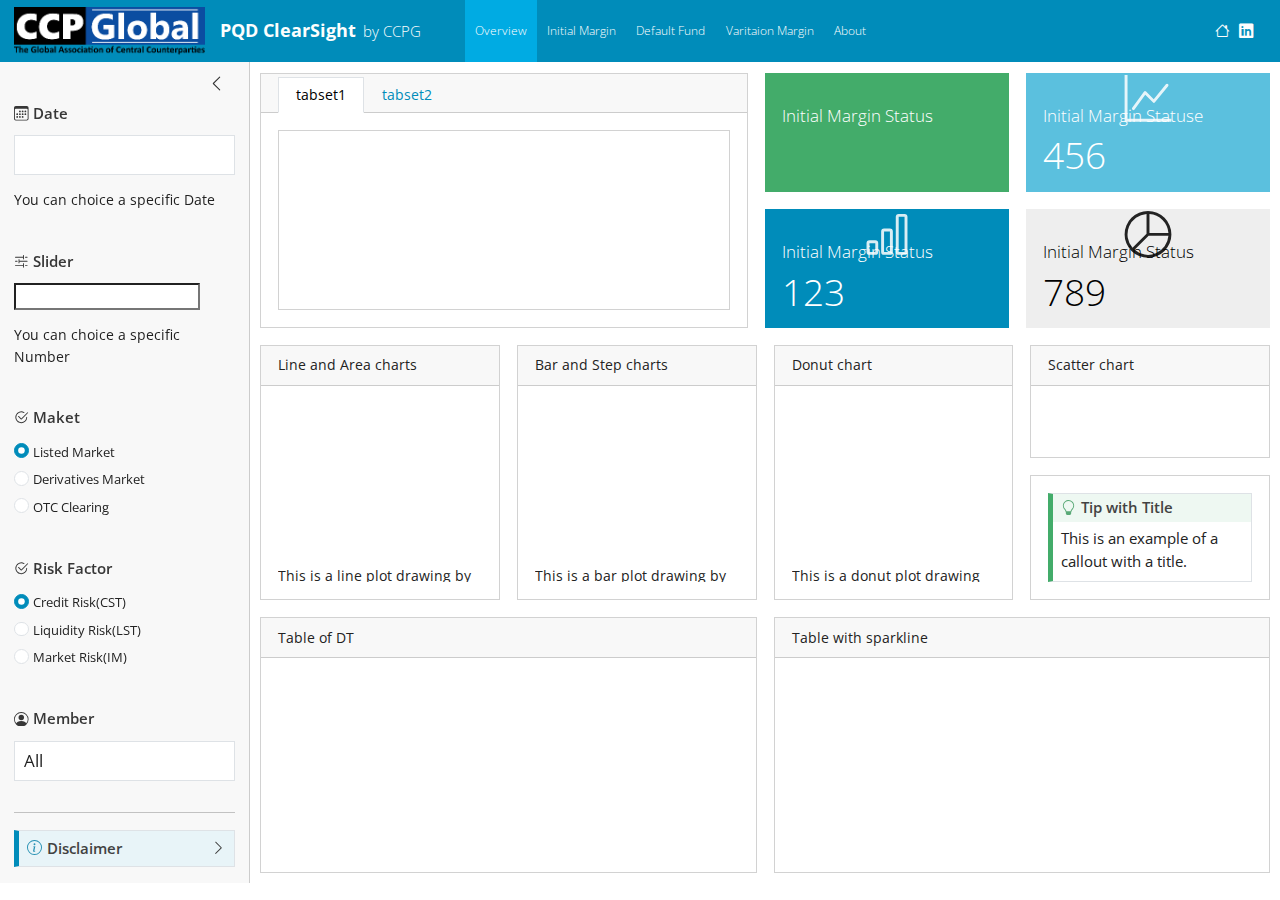
==== commit b027bcc2: "update style" ====
--- a/index.html
+++ b/index.html
@@ -111,8 +111,8 @@
 <div class="card-body bslib-gap-spacing html-fill-item html-fill-container" style="margin-top:auto;margin-bottom:auto;flex:1 1 auto; padding:0;">
 <div class="value-box-grid html-fill-item" style="--bslib-grid-height:auto;--bslib-grid-height-mobile:auto;---bslib-value-box-showcase-w:30%;---bslib-value-box-showcase-w-fs:1fr;---bslib-value-box-showcase-max-h:100px;---bslib-value-box-showcase-max-h-fs:67%;">
 <div class="value-box-showcase html-fill-item html-fill-container">
-<div class="plotly html-widget html-fill-item-overflow-hidden html-fill-item html-fill-container" id="htmlwidget-53fa36fa5d622f0059fc" style="width:100%;height:400px;"></div>
-<script type="application/json" data-for="htmlwidget-53fa36fa5d622f0059fc">{"x":{"visdat":{"264c4b382085":["function () ","plotlyVisDat"]},"cur_data":"264c4b382085","attrs":{"264c4b382085":{"alpha_stroke":1,"sizes":[10,100],"spans":[1,20],"x":{},"y":{},"type":"scatter","mode":"lines","color":["white"],"span":[1],"fill":"tozeroy","alpha":0.20000000000000001,"inherit":true}},"layout":{"margin":{"b":0,"l":0,"t":0,"r":0},"xaxis":{"domain":[0,1],"automargin":true,"visible":false,"showgrid":false,"title":""},"yaxis":{"domain":[0,1],"automargin":true,"visible":false,"showgrid":false,"title":""},"hovermode":"x","font":{"color":"white"},"paper_bgcolor":"transparent","plot_bgcolor":"transparent","showlegend":false},"source":"A","config":{"modeBarButtonsToAdd":["hoverclosest","hovercompare"],"showSendToCloud":false,"displayModeBar":false},"data":[{"fillcolor":"rgba(255,255,255,0.2)","x":["1967-07-01","1967-08-01","1967-09-01","1967-10-01","1967-11-01","1967-12-01","1968-01-01","1968-02-01","1968-03-01","1968-04-01","1968-05-01","1968-06-01","1968-07-01","1968-08-01","1968-09-01","1968-10-01","1968-11-01","1968-12-01","1969-01-01","1969-02-01","1969-03-01","1969-04-01","1969-05-01","1969-06-01","1969-07-01","1969-08-01","1969-09-01","1969-10-01","1969-11-01","1969-12-01","1970-01-01","1970-02-01","1970-03-01","1970-04-01","1970-05-01","1970-06-01","1970-07-01","1970-08-01","1970-09-01","1970-10-01","1970-11-01","1970-12-01","1971-01-01","1971-02-01","1971-03-01","1971-04-01","1971-05-01","1971-06-01","1971-07-01","1971-08-01","1971-09-01","1971-10-01","1971-11-01","1971-12-01","1972-01-01","1972-02-01","1972-03-01","1972-04-01","1972-05-01","1972-06-01","1972-07-01","1972-08-01","1972-09-01","1972-10-01","1972-11-01","1972-12-01","1973-01-01","1973-02-01","1973-03-01","1973-04-01","1973-05-01","1973-06-01","1973-07-01","1973-08-01","1973-09-01","1973-10-01","1973-11-01","1973-12-01","1974-01-01","1974-02-01","1974-03-01","1974-04-01","1974-05-01","1974-06-01","1974-07-01","1974-08-01","1974-09-01","1974-10-01","1974-11-01","1974-12-01","1975-01-01","1975-02-01","1975-03-01","1975-04-01","1975-05-01","1975-06-01","1975-07-01","1975-08-01","1975-09-01","1975-10-01","1975-11-01","1975-12-01","1976-01-01","1976-02-01","1976-03-01","1976-04-01","1976-05-01","1976-06-01","1976-07-01","1976-08-01","1976-09-01","1976-10-01","1976-11-01","1976-12-01","1977-01-01","1977-02-01","1977-03-01","1977-04-01","1977-05-01","1977-06-01","1977-07-01","1977-08-01","1977-09-01","1977-10-01","1977-11-01","1977-12-01","1978-01-01","1978-02-01","1978-03-01","1978-04-01","1978-05-01","1978-06-01","1978-07-01","1978-08-01","1978-09-01","1978-10-01","1978-11-01","1978-12-01","1979-01-01","1979-02-01","1979-03-01","1979-04-01","1979-05-01","1979-06-01","1979-07-01","1979-08-01","1979-09-01","1979-10-01","1979-11-01","1979-12-01","1980-01-01","1980-02-01","1980-03-01","1980-04-01","1980-05-01","1980-06-01","1980-07-01","1980-08-01","1980-09-01","1980-10-01","1980-11-01","1980-12-01","1981-01-01","1981-02-01","1981-03-01","1981-04-01","1981-05-01","1981-06-01","1981-07-01","1981-08-01","1981-09-01","1981-10-01","1981-11-01","1981-12-01","1982-01-01","1982-02-01","1982-03-01","1982-04-01","1982-05-01","1982-06-01","1982-07-01","1982-08-01","1982-09-01","1982-10-01","1982-11-01","1982-12-01","1983-01-01","1983-02-01","1983-03-01","1983-04-01","1983-05-01","1983-06-01","1983-07-01","1983-08-01","1983-09-01","1983-10-01","1983-11-01","1983-12-01","1984-01-01","1984-02-01","1984-03-01","1984-04-01","1984-05-01","1984-06-01","1984-07-01","1984-08-01","1984-09-01","1984-10-01","1984-11-01","1984-12-01","1985-01-01","1985-02-01","1985-03-01","1985-04-01","1985-05-01","1985-06-01","1985-07-01","1985-08-01","1985-09-01","1985-10-01","1985-11-01","1985-12-01","1986-01-01","1986-02-01","1986-03-01","1986-04-01","1986-05-01","1986-06-01","1986-07-01","1986-08-01","1986-09-01","1986-10-01","1986-11-01","1986-12-01","1987-01-01","1987-02-01","1987-03-01","1987-04-01","1987-05-01","1987-06-01","1987-07-01","1987-08-01","1987-09-01","1987-10-01","1987-11-01","1987-12-01","1988-01-01","1988-02-01","1988-03-01","1988-04-01","1988-05-01","1988-06-01","1988-07-01","1988-08-01","1988-09-01","1988-10-01","1988-11-01","1988-12-01","1989-01-01","1989-02-01","1989-03-01","1989-04-01","1989-05-01","1989-06-01","1989-07-01","1989-08-01","1989-09-01","1989-10-01","1989-11-01","1989-12-01","1990-01-01","1990-02-01","1990-03-01","1990-04-01","1990-05-01","1990-06-01","1990-07-01","1990-08-01","1990-09-01","1990-10-01","1990-11-01","1990-12-01","1991-01-01","1991-02-01","1991-03-01","1991-04-01","1991-05-01","1991-06-01","1991-07-01","1991-08-01","1991-09-01","1991-10-01","1991-11-01","1991-12-01","1992-01-01","1992-02-01","1992-03-01","1992-04-01","1992-05-01","1992-06-01","1992-07-01","1992-08-01","1992-09-01","1992-10-01","1992-11-01","1992-12-01","1993-01-01","1993-02-01","1993-03-01","1993-04-01","1993-05-01","1993-06-01","1993-07-01","1993-08-01","1993-09-01","1993-10-01","1993-11-01","1993-12-01","1994-01-01","1994-02-01","1994-03-01","1994-04-01","1994-05-01","1994-06-01","1994-07-01","1994-08-01","1994-09-01","1994-10-01","1994-11-01","1994-12-01","1995-01-01","1995-02-01","1995-03-01","1995-04-01","1995-05-01","1995-06-01","1995-07-01","1995-08-01","1995-09-01","1995-10-01","1995-11-01","1995-12-01","1996-01-01","1996-02-01","1996-03-01","1996-04-01","1996-05-01","1996-06-01","1996-07-01","1996-08-01","1996-09-01","1996-10-01","1996-11-01","1996-12-01","1997-01-01","1997-02-01","1997-03-01","1997-04-01","1997-05-01","1997-06-01","1997-07-01","1997-08-01","1997-09-01","1997-10-01","1997-11-01","1997-12-01","1998-01-01","1998-02-01","1998-03-01","1998-04-01","1998-05-01","1998-06-01","1998-07-01","1998-08-01","1998-09-01","1998-10-01","1998-11-01","1998-12-01","1999-01-01","1999-02-01","1999-03-01","1999-04-01","1999-05-01","1999-06-01","1999-07-01","1999-08-01","1999-09-01","1999-10-01","1999-11-01","1999-12-01","2000-01-01","2000-02-01","2000-03-01","2000-04-01","2000-05-01","2000-06-01","2000-07-01","2000-08-01","2000-09-01","2000-10-01","2000-11-01","2000-12-01","2001-01-01","2001-02-01","2001-03-01","2001-04-01","2001-05-01","2001-06-01","2001-07-01","2001-08-01","2001-09-01","2001-10-01","2001-11-01","2001-12-01","2002-01-01","2002-02-01","2002-03-01","2002-04-01","2002-05-01","2002-06-01","2002-07-01","2002-08-01","2002-09-01","2002-10-01","2002-11-01","2002-12-01","2003-01-01","2003-02-01","2003-03-01","2003-04-01","2003-05-01","2003-06-01","2003-07-01","2003-08-01","2003-09-01","2003-10-01","2003-11-01","2003-12-01","2004-01-01","2004-02-01","2004-03-01","2004-04-01","2004-05-01","2004-06-01","2004-07-01","2004-08-01","2004-09-01","2004-10-01","2004-11-01","2004-12-01","2005-01-01","2005-02-01","2005-03-01","2005-04-01","2005-05-01","2005-06-01","2005-07-01","2005-08-01","2005-09-01","2005-10-01","2005-11-01","2005-12-01","2006-01-01","2006-02-01","2006-03-01","2006-04-01","2006-05-01","2006-06-01","2006-07-01","2006-08-01","2006-09-01","2006-10-01","2006-11-01","2006-12-01","2007-01-01","2007-02-01","2007-03-01","2007-04-01","2007-05-01","2007-06-01","2007-07-01","2007-08-01","2007-09-01","2007-10-01","2007-11-01","2007-12-01","2008-01-01","2008-02-01","2008-03-01","2008-04-01","2008-05-01","2008-06-01","2008-07-01","2008-08-01","2008-09-01","2008-10-01","2008-11-01","2008-12-01","2009-01-01","2009-02-01","2009-03-01","2009-04-01","2009-05-01","2009-06-01","2009-07-01","2009-08-01","2009-09-01","2009-10-01","2009-11-01","2009-12-01","2010-01-01","2010-02-01","2010-03-01","2010-04-01","2010-05-01","2010-06-01","2010-07-01","2010-08-01","2010-09-01","2010-10-01","2010-11-01","2010-12-01","2011-01-01","2011-02-01","2011-03-01","2011-04-01","2011-05-01","2011-06-01","2011-07-01","2011-08-01","2011-09-01","2011-10-01","2011-11-01","2011-12-01","2012-01-01","2012-02-01","2012-03-01","2012-04-01","2012-05-01","2012-06-01","2012-07-01","2012-08-01","2012-09-01","2012-10-01","2012-11-01","2012-12-01","2013-01-01","2013-02-01","2013-03-01","2013-04-01","2013-05-01","2013-06-01","2013-07-01","2013-08-01","2013-09-01","2013-10-01","2013-11-01","2013-12-01","2014-01-01","2014-02-01","2014-03-01","2014-04-01","2014-05-01","2014-06-01","2014-07-01","2014-08-01","2014-09-01","2014-10-01","2014-11-01","2014-12-01","2015-01-01","2015-02-01","2015-03-01","2015-04-01"],"y":[12.6,12.6,11.9,12.9,12.800000000000001,11.800000000000001,11.699999999999999,12.300000000000001,11.699999999999999,12.300000000000001,12,11.699999999999999,10.699999999999999,10.5,10.6,10.800000000000001,10.6,11.1,10.300000000000001,9.6999999999999993,10.199999999999999,9.6999999999999993,10.1,11.1,11.800000000000001,11.5,11.6,11.4,11.6,11.800000000000001,11.800000000000001,11.699999999999999,12.4,13.300000000000001,12.4,12.300000000000001,13.5,13.4,12.9,13.1,13.6,13.199999999999999,13.300000000000001,13.300000000000001,13.5,13.199999999999999,13.6,14.699999999999999,13.800000000000001,13.6,13.300000000000001,13.300000000000001,13.1,13,12.5,12.800000000000001,11.800000000000001,11.5,11.699999999999999,11.699999999999999,11.699999999999999,12,12.199999999999999,13,13.6,13.699999999999999,12.4,12.5,12.699999999999999,13.199999999999999,13.199999999999999,13.6,13.199999999999999,13.9,13.1,14.4,14.4,14.800000000000001,14.300000000000001,14.199999999999999,13.4,13.1,12.800000000000001,12.800000000000001,12.800000000000001,12.1,12.9,13.4,13.800000000000001,14,13.199999999999999,12.5,12.699999999999999,14.199999999999999,17.300000000000001,14.300000000000001,12.6,13,13,13.4,12.699999999999999,12,11.699999999999999,12.300000000000001,12.199999999999999,11.699999999999999,12.300000000000001,11.4,11.699999999999999,11.699999999999999,11.4,11.1,11.4,10.6,10.6,9.3000000000000007,10.5,10.5,10.300000000000001,10.6,10.5,10.9,11.1,11,11.199999999999999,11.4,11.9,11.1,11,10.800000000000001,10.300000000000001,10,10.9,10.5,10.6,10.699999999999999,10.5,10.4,11.1,11.1,11.199999999999999,11,10.300000000000001,9.9000000000000004,10.6,9.6999999999999993,9.4000000000000004,9.6999999999999993,9.6999999999999993,10.1,9.9000000000000004,10.1,10.199999999999999,11.300000000000001,11.4,11.199999999999999,11.300000000000001,11.300000000000001,11.699999999999999,11.300000000000001,11.6,11.4,10.9,10.800000000000001,10.800000000000001,10.9,11,10.800000000000001,12.300000000000001,12,12.4,13,13.199999999999999,12.5,12.699999999999999,12.1,12.199999999999999,12.9,12.300000000000001,12.300000000000001,12.5,12.6,11.800000000000001,11.300000000000001,10.9,10.9,11.1,11.1,10.6,10.300000000000001,9.9000000000000004,9.0999999999999996,9.5999999999999996,9.1999999999999993,9.5999999999999996,9.6999999999999993,10.300000000000001,10.1,10,11.699999999999999,11.5,11.5,11.1,11.1,11.6,11.800000000000001,11.800000000000001,11.699999999999999,10.9,11.199999999999999,10.300000000000001,9.0999999999999996,8.6999999999999993,9.9000000000000004,11.1,9.5999999999999996,9.0999999999999996,8.1999999999999993,7.2999999999999998,9.0999999999999996,9,8.5999999999999996,8.5999999999999996,9.3000000000000007,9.9000000000000004,9.6999999999999993,9.3000000000000007,9.4000000000000004,9.3000000000000007,9,7.2000000000000002,8.4000000000000004,8.8000000000000007,7,9.6999999999999993,8.5,8.5,4.5,8.1999999999999993,7.7000000000000002,7.5,7.2000000000000002,7.5999999999999996,8.3000000000000007,8.5,8.6999999999999993,8.0999999999999996,8.5999999999999996,8.1999999999999993,8.8000000000000007,8.4000000000000004,8.4000000000000004,8.5999999999999996,8.4000000000000004,8.9000000000000004,8.5999999999999996,8.4000000000000004,8.3000000000000007,8.5,9,9.5,8.4000000000000004,8.0999999999999996,8.1999999999999993,8.1999999999999993,7.5999999999999996,8.0999999999999996,8.5,8.5999999999999996,7.7999999999999998,8,8.5999999999999996,8.3000000000000007,8.8000000000000007,8.6999999999999993,8.5999999999999996,8.6999999999999993,8.0999999999999996,8.0999999999999996,7.7999999999999998,7.9000000000000004,8.8000000000000007,9.3000000000000007,8.8000000000000007,8,8.5999999999999996,8.4000000000000004,8.9000000000000004,8.1999999999999993,8.5999999999999996,8.8000000000000007,9.3000000000000007,9,9.6999999999999993,9.4000000000000004,9.8000000000000007,9.6999999999999993,9.9000000000000004,9.9000000000000004,10.1,9.5999999999999996,9.6999999999999993,8.6999999999999993,8,8,10.6,8.5999999999999996,8.9000000000000004,8.9000000000000004,8.6999999999999993,8.3000000000000007,7.7999999999999998,7.5999999999999996,7.7000000000000002,6.9000000000000004,6.2999999999999998,6.2999999999999998,9.0999999999999996,7.0999999999999996,6.5,6.7999999999999998,6.4000000000000004,7.5999999999999996,6.9000000000000004,7,6.5,6.7999999999999998,7.0999999999999996,7,7.2000000000000002,7.5,7.7999999999999998,7.5,6.9000000000000004,7.0999999999999996,6.7000000000000002,7.0999999999999996,6.7000000000000002,6.7999999999999998,7.0999999999999996,6.5999999999999996,6.0999999999999996,6.7000000000000002,6.7000000000000002,6.5999999999999996,5.7000000000000002,6.7000000000000002,7.0999999999999996,6.7000000000000002,6.5999999999999996,6.7000000000000002,6.4000000000000004,6.4000000000000004,6.4000000000000004,6.2000000000000002,6.2000000000000002,6.4000000000000004,6.5,6.7999999999999998,6.5999999999999996,6.0999999999999996,6,6.2000000000000002,6.2000000000000002,6.4000000000000004,6.4000000000000004,7.4000000000000004,7.4000000000000004,7.5,7.2000000000000002,6.9000000000000004,6.7999999999999998,6.9000000000000004,6.7999999999999998,6.4000000000000004,6.2000000000000002,6.2999999999999998,5.7999999999999998,6.4000000000000004,6.2000000000000002,5.9000000000000004,5.2000000000000002,4.9000000000000004,4.7999999999999998,4.7999999999999998,4.7000000000000002,4.2000000000000002,4.5999999999999996,4.7999999999999998,4.4000000000000004,5.4000000000000004,4.7999999999999998,4.5,5,4.9000000000000004,4.9000000000000004,5.2000000000000002,5.2000000000000002,4.5,4.5999999999999996,4.5,4.2000000000000002,4.7999999999999998,4.9000000000000004,5.2999999999999998,5,4.5,4.5,5.5999999999999996,6.7999999999999998,7,3.3999999999999999,4.0999999999999996,4.5,6.0999999999999996,5.7999999999999998,5.9000000000000004,5.7999999999999998,6.5,6.4000000000000004,5.5,5.4000000000000004,5.7000000000000002,5.7000000000000002,5.7000000000000002,5.5,5.5,5.5999999999999996,5.2999999999999998,5.2999999999999998,5.7999999999999998,5.5999999999999996,6.2999999999999998,6,5.2000000000000002,5.2999999999999998,5.4000000000000004,5.4000000000000004,5,5,4.9000000000000004,5.2999999999999998,5.2999999999999998,5.7999999999999998,5.2999999999999998,5.2000000000000002,4.5999999999999996,4.5,4.0999999999999996,6.9000000000000004,3.7000000000000002,3.3999999999999999,3.6000000000000001,3.1000000000000001,3.5,2.8999999999999999,2.2000000000000002,2.7000000000000002,2.7000000000000002,3.1000000000000001,3.5,3.7000000000000002,4.2000000000000002,4.2000000000000002,4.2000000000000002,4,3.7999999999999998,4,3.3999999999999999,3.6000000000000001,3.6000000000000001,3.6000000000000001,3.8999999999999999,3.7000000000000002,3.7000000000000002,4.0999999999999996,4.4000000000000004,4.2000000000000002,4,3.7999999999999998,3.7000000000000002,3.3999999999999999,3.5,3.3999999999999999,3.1000000000000001,3.6000000000000001,3.7000000000000002,4.0999999999999996,4,3.3999999999999999,7.7999999999999998,5.5,4.4000000000000004,3.7999999999999998,4.7000000000000002,5.5,6.4000000000000004,6.4000000000000004,6.2000000000000002,5.5,5.9000000000000004,6.7999999999999998,8.1999999999999993,6.7000000000000002,6,4.9000000000000004,5.9000000000000004,5.4000000000000004,5.9000000000000004,5.9000000000000004,6.0999999999999996,5.7999999999999998,5.7000000000000002,6.4000000000000004,7,6.9000000000000004,6.7999999999999998,6.9000000000000004,6.7000000000000002,6.5999999999999996,6.5999999999999996,7.0999999999999996,7.4000000000000004,7.5999999999999996,7,6.9000000000000004,6.9000000000000004,7.2000000000000002,7.2999999999999998,7.2000000000000002,6.7999999999999998,6.7999999999999998,7,7.7999999999999998,8,8,8.5,8.6999999999999993,8.8000000000000007,9.0999999999999996,8.1999999999999993,8,8.1999999999999993,8.8000000000000007,9.6999999999999993,12,6.2999999999999998,5.7999999999999998,5.9000000000000004,6.4000000000000004,6.7000000000000002,6.7999999999999998,6.5999999999999996,6.7000000000000002,6.7999999999999998,6.2999999999999998,6.2000000000000002,6.4000000000000004,7.0999999999999996,7.2999999999999998,7.4000000000000004,7.4000000000000004,7.4000000000000004,7.4000000000000004,7.5,7.2000000000000002,7.4000000000000004,7.2000000000000002,7.2999999999999998,7.5999999999999996,7.7000000000000002,7.9000000000000004,7.4000000000000004,7.5999999999999996],"type":"scatter","mode":"lines","fill":"tozeroy","marker":{"color":"rgba(255,255,255,0.2)","line":{"color":"rgba(255,255,255,1)","width":1}},"error_y":{"color":"rgba(255,255,255,0.2)","thickness":1},"error_x":{"color":"rgba(255,255,255,0.2)","thickness":1},"line":{"color":"rgba(255,255,255,1)","width":1},"textfont":{"color":"rgba(255,255,255,0.2)"},"xaxis":"x","yaxis":"y","frame":null}],"highlight":{"on":"plotly_click","persistent":false,"dynamic":false,"selectize":false,"opacityDim":0.20000000000000001,"selected":{"opacity":1},"debounce":0},"shinyEvents":["plotly_hover","plotly_click","plotly_selected","plotly_relayout","plotly_brushed","plotly_brushing","plotly_clickannotation","plotly_doubleclick","plotly_deselect","plotly_afterplot","plotly_sunburstclick"],"base_url":"https://plot.ly"},"evals":[],"jsHooks":{"render":[{"code":"function(el) {\n      var ro = new ResizeObserver(function() {\n         var visible = el.offsetHeight > 200;\n         Plotly.relayout(el, {'xaxis.visible': visible});\n      });\n      ro.observe(el);\n    }","data":null}]}}</script>
+<div class="plotly html-widget html-fill-item-overflow-hidden html-fill-item html-fill-container" id="htmlwidget-c2660d58db17b410fef4" style="width:100%;height:400px;"></div>
+<script type="application/json" data-for="htmlwidget-c2660d58db17b410fef4">{"x":{"visdat":{"2e24540144aa":["function () ","plotlyVisDat"]},"cur_data":"2e24540144aa","attrs":{"2e24540144aa":{"alpha_stroke":1,"sizes":[10,100],"spans":[1,20],"x":{},"y":{},"type":"scatter","mode":"lines","color":["white"],"span":[1],"fill":"tozeroy","alpha":0.20000000000000001,"inherit":true}},"layout":{"margin":{"b":0,"l":0,"t":0,"r":0},"xaxis":{"domain":[0,1],"automargin":true,"visible":false,"showgrid":false,"title":""},"yaxis":{"domain":[0,1],"automargin":true,"visible":false,"showgrid":false,"title":""},"hovermode":"x","font":{"color":"white"},"paper_bgcolor":"transparent","plot_bgcolor":"transparent","showlegend":false},"source":"A","config":{"modeBarButtonsToAdd":["hoverclosest","hovercompare"],"showSendToCloud":false,"displayModeBar":false},"data":[{"fillcolor":"rgba(255,255,255,0.2)","x":["1967-07-01","1967-08-01","1967-09-01","1967-10-01","1967-11-01","1967-12-01","1968-01-01","1968-02-01","1968-03-01","1968-04-01","1968-05-01","1968-06-01","1968-07-01","1968-08-01","1968-09-01","1968-10-01","1968-11-01","1968-12-01","1969-01-01","1969-02-01","1969-03-01","1969-04-01","1969-05-01","1969-06-01","1969-07-01","1969-08-01","1969-09-01","1969-10-01","1969-11-01","1969-12-01","1970-01-01","1970-02-01","1970-03-01","1970-04-01","1970-05-01","1970-06-01","1970-07-01","1970-08-01","1970-09-01","1970-10-01","1970-11-01","1970-12-01","1971-01-01","1971-02-01","1971-03-01","1971-04-01","1971-05-01","1971-06-01","1971-07-01","1971-08-01","1971-09-01","1971-10-01","1971-11-01","1971-12-01","1972-01-01","1972-02-01","1972-03-01","1972-04-01","1972-05-01","1972-06-01","1972-07-01","1972-08-01","1972-09-01","1972-10-01","1972-11-01","1972-12-01","1973-01-01","1973-02-01","1973-03-01","1973-04-01","1973-05-01","1973-06-01","1973-07-01","1973-08-01","1973-09-01","1973-10-01","1973-11-01","1973-12-01","1974-01-01","1974-02-01","1974-03-01","1974-04-01","1974-05-01","1974-06-01","1974-07-01","1974-08-01","1974-09-01","1974-10-01","1974-11-01","1974-12-01","1975-01-01","1975-02-01","1975-03-01","1975-04-01","1975-05-01","1975-06-01","1975-07-01","1975-08-01","1975-09-01","1975-10-01","1975-11-01","1975-12-01","1976-01-01","1976-02-01","1976-03-01","1976-04-01","1976-05-01","1976-06-01","1976-07-01","1976-08-01","1976-09-01","1976-10-01","1976-11-01","1976-12-01","1977-01-01","1977-02-01","1977-03-01","1977-04-01","1977-05-01","1977-06-01","1977-07-01","1977-08-01","1977-09-01","1977-10-01","1977-11-01","1977-12-01","1978-01-01","1978-02-01","1978-03-01","1978-04-01","1978-05-01","1978-06-01","1978-07-01","1978-08-01","1978-09-01","1978-10-01","1978-11-01","1978-12-01","1979-01-01","1979-02-01","1979-03-01","1979-04-01","1979-05-01","1979-06-01","1979-07-01","1979-08-01","1979-09-01","1979-10-01","1979-11-01","1979-12-01","1980-01-01","1980-02-01","1980-03-01","1980-04-01","1980-05-01","1980-06-01","1980-07-01","1980-08-01","1980-09-01","1980-10-01","1980-11-01","1980-12-01","1981-01-01","1981-02-01","1981-03-01","1981-04-01","1981-05-01","1981-06-01","1981-07-01","1981-08-01","1981-09-01","1981-10-01","1981-11-01","1981-12-01","1982-01-01","1982-02-01","1982-03-01","1982-04-01","1982-05-01","1982-06-01","1982-07-01","1982-08-01","1982-09-01","1982-10-01","1982-11-01","1982-12-01","1983-01-01","1983-02-01","1983-03-01","1983-04-01","1983-05-01","1983-06-01","1983-07-01","1983-08-01","1983-09-01","1983-10-01","1983-11-01","1983-12-01","1984-01-01","1984-02-01","1984-03-01","1984-04-01","1984-05-01","1984-06-01","1984-07-01","1984-08-01","1984-09-01","1984-10-01","1984-11-01","1984-12-01","1985-01-01","1985-02-01","1985-03-01","1985-04-01","1985-05-01","1985-06-01","1985-07-01","1985-08-01","1985-09-01","1985-10-01","1985-11-01","1985-12-01","1986-01-01","1986-02-01","1986-03-01","1986-04-01","1986-05-01","1986-06-01","1986-07-01","1986-08-01","1986-09-01","1986-10-01","1986-11-01","1986-12-01","1987-01-01","1987-02-01","1987-03-01","1987-04-01","1987-05-01","1987-06-01","1987-07-01","1987-08-01","1987-09-01","1987-10-01","1987-11-01","1987-12-01","1988-01-01","1988-02-01","1988-03-01","1988-04-01","1988-05-01","1988-06-01","1988-07-01","1988-08-01","1988-09-01","1988-10-01","1988-11-01","1988-12-01","1989-01-01","1989-02-01","1989-03-01","1989-04-01","1989-05-01","1989-06-01","1989-07-01","1989-08-01","1989-09-01","1989-10-01","1989-11-01","1989-12-01","1990-01-01","1990-02-01","1990-03-01","1990-04-01","1990-05-01","1990-06-01","1990-07-01","1990-08-01","1990-09-01","1990-10-01","1990-11-01","1990-12-01","1991-01-01","1991-02-01","1991-03-01","1991-04-01","1991-05-01","1991-06-01","1991-07-01","1991-08-01","1991-09-01","1991-10-01","1991-11-01","1991-12-01","1992-01-01","1992-02-01","1992-03-01","1992-04-01","1992-05-01","1992-06-01","1992-07-01","1992-08-01","1992-09-01","1992-10-01","1992-11-01","1992-12-01","1993-01-01","1993-02-01","1993-03-01","1993-04-01","1993-05-01","1993-06-01","1993-07-01","1993-08-01","1993-09-01","1993-10-01","1993-11-01","1993-12-01","1994-01-01","1994-02-01","1994-03-01","1994-04-01","1994-05-01","1994-06-01","1994-07-01","1994-08-01","1994-09-01","1994-10-01","1994-11-01","1994-12-01","1995-01-01","1995-02-01","1995-03-01","1995-04-01","1995-05-01","1995-06-01","1995-07-01","1995-08-01","1995-09-01","1995-10-01","1995-11-01","1995-12-01","1996-01-01","1996-02-01","1996-03-01","1996-04-01","1996-05-01","1996-06-01","1996-07-01","1996-08-01","1996-09-01","1996-10-01","1996-11-01","1996-12-01","1997-01-01","1997-02-01","1997-03-01","1997-04-01","1997-05-01","1997-06-01","1997-07-01","1997-08-01","1997-09-01","1997-10-01","1997-11-01","1997-12-01","1998-01-01","1998-02-01","1998-03-01","1998-04-01","1998-05-01","1998-06-01","1998-07-01","1998-08-01","1998-09-01","1998-10-01","1998-11-01","1998-12-01","1999-01-01","1999-02-01","1999-03-01","1999-04-01","1999-05-01","1999-06-01","1999-07-01","1999-08-01","1999-09-01","1999-10-01","1999-11-01","1999-12-01","2000-01-01","2000-02-01","2000-03-01","2000-04-01","2000-05-01","2000-06-01","2000-07-01","2000-08-01","2000-09-01","2000-10-01","2000-11-01","2000-12-01","2001-01-01","2001-02-01","2001-03-01","2001-04-01","2001-05-01","2001-06-01","2001-07-01","2001-08-01","2001-09-01","2001-10-01","2001-11-01","2001-12-01","2002-01-01","2002-02-01","2002-03-01","2002-04-01","2002-05-01","2002-06-01","2002-07-01","2002-08-01","2002-09-01","2002-10-01","2002-11-01","2002-12-01","2003-01-01","2003-02-01","2003-03-01","2003-04-01","2003-05-01","2003-06-01","2003-07-01","2003-08-01","2003-09-01","2003-10-01","2003-11-01","2003-12-01","2004-01-01","2004-02-01","2004-03-01","2004-04-01","2004-05-01","2004-06-01","2004-07-01","2004-08-01","2004-09-01","2004-10-01","2004-11-01","2004-12-01","2005-01-01","2005-02-01","2005-03-01","2005-04-01","2005-05-01","2005-06-01","2005-07-01","2005-08-01","2005-09-01","2005-10-01","2005-11-01","2005-12-01","2006-01-01","2006-02-01","2006-03-01","2006-04-01","2006-05-01","2006-06-01","2006-07-01","2006-08-01","2006-09-01","2006-10-01","2006-11-01","2006-12-01","2007-01-01","2007-02-01","2007-03-01","2007-04-01","2007-05-01","2007-06-01","2007-07-01","2007-08-01","2007-09-01","2007-10-01","2007-11-01","2007-12-01","2008-01-01","2008-02-01","2008-03-01","2008-04-01","2008-05-01","2008-06-01","2008-07-01","2008-08-01","2008-09-01","2008-10-01","2008-11-01","2008-12-01","2009-01-01","2009-02-01","2009-03-01","2009-04-01","2009-05-01","2009-06-01","2009-07-01","2009-08-01","2009-09-01","2009-10-01","2009-11-01","2009-12-01","2010-01-01","2010-02-01","2010-03-01","2010-04-01","2010-05-01","2010-06-01","2010-07-01","2010-08-01","2010-09-01","2010-10-01","2010-11-01","2010-12-01","2011-01-01","2011-02-01","2011-03-01","2011-04-01","2011-05-01","2011-06-01","2011-07-01","2011-08-01","2011-09-01","2011-10-01","2011-11-01","2011-12-01","2012-01-01","2012-02-01","2012-03-01","2012-04-01","2012-05-01","2012-06-01","2012-07-01","2012-08-01","2012-09-01","2012-10-01","2012-11-01","2012-12-01","2013-01-01","2013-02-01","2013-03-01","2013-04-01","2013-05-01","2013-06-01","2013-07-01","2013-08-01","2013-09-01","2013-10-01","2013-11-01","2013-12-01","2014-01-01","2014-02-01","2014-03-01","2014-04-01","2014-05-01","2014-06-01","2014-07-01","2014-08-01","2014-09-01","2014-10-01","2014-11-01","2014-12-01","2015-01-01","2015-02-01","2015-03-01","2015-04-01"],"y":[12.6,12.6,11.9,12.9,12.800000000000001,11.800000000000001,11.699999999999999,12.300000000000001,11.699999999999999,12.300000000000001,12,11.699999999999999,10.699999999999999,10.5,10.6,10.800000000000001,10.6,11.1,10.300000000000001,9.6999999999999993,10.199999999999999,9.6999999999999993,10.1,11.1,11.800000000000001,11.5,11.6,11.4,11.6,11.800000000000001,11.800000000000001,11.699999999999999,12.4,13.300000000000001,12.4,12.300000000000001,13.5,13.4,12.9,13.1,13.6,13.199999999999999,13.300000000000001,13.300000000000001,13.5,13.199999999999999,13.6,14.699999999999999,13.800000000000001,13.6,13.300000000000001,13.300000000000001,13.1,13,12.5,12.800000000000001,11.800000000000001,11.5,11.699999999999999,11.699999999999999,11.699999999999999,12,12.199999999999999,13,13.6,13.699999999999999,12.4,12.5,12.699999999999999,13.199999999999999,13.199999999999999,13.6,13.199999999999999,13.9,13.1,14.4,14.4,14.800000000000001,14.300000000000001,14.199999999999999,13.4,13.1,12.800000000000001,12.800000000000001,12.800000000000001,12.1,12.9,13.4,13.800000000000001,14,13.199999999999999,12.5,12.699999999999999,14.199999999999999,17.300000000000001,14.300000000000001,12.6,13,13,13.4,12.699999999999999,12,11.699999999999999,12.300000000000001,12.199999999999999,11.699999999999999,12.300000000000001,11.4,11.699999999999999,11.699999999999999,11.4,11.1,11.4,10.6,10.6,9.3000000000000007,10.5,10.5,10.300000000000001,10.6,10.5,10.9,11.1,11,11.199999999999999,11.4,11.9,11.1,11,10.800000000000001,10.300000000000001,10,10.9,10.5,10.6,10.699999999999999,10.5,10.4,11.1,11.1,11.199999999999999,11,10.300000000000001,9.9000000000000004,10.6,9.6999999999999993,9.4000000000000004,9.6999999999999993,9.6999999999999993,10.1,9.9000000000000004,10.1,10.199999999999999,11.300000000000001,11.4,11.199999999999999,11.300000000000001,11.300000000000001,11.699999999999999,11.300000000000001,11.6,11.4,10.9,10.800000000000001,10.800000000000001,10.9,11,10.800000000000001,12.300000000000001,12,12.4,13,13.199999999999999,12.5,12.699999999999999,12.1,12.199999999999999,12.9,12.300000000000001,12.300000000000001,12.5,12.6,11.800000000000001,11.300000000000001,10.9,10.9,11.1,11.1,10.6,10.300000000000001,9.9000000000000004,9.0999999999999996,9.5999999999999996,9.1999999999999993,9.5999999999999996,9.6999999999999993,10.300000000000001,10.1,10,11.699999999999999,11.5,11.5,11.1,11.1,11.6,11.800000000000001,11.800000000000001,11.699999999999999,10.9,11.199999999999999,10.300000000000001,9.0999999999999996,8.6999999999999993,9.9000000000000004,11.1,9.5999999999999996,9.0999999999999996,8.1999999999999993,7.2999999999999998,9.0999999999999996,9,8.5999999999999996,8.5999999999999996,9.3000000000000007,9.9000000000000004,9.6999999999999993,9.3000000000000007,9.4000000000000004,9.3000000000000007,9,7.2000000000000002,8.4000000000000004,8.8000000000000007,7,9.6999999999999993,8.5,8.5,4.5,8.1999999999999993,7.7000000000000002,7.5,7.2000000000000002,7.5999999999999996,8.3000000000000007,8.5,8.6999999999999993,8.0999999999999996,8.5999999999999996,8.1999999999999993,8.8000000000000007,8.4000000000000004,8.4000000000000004,8.5999999999999996,8.4000000000000004,8.9000000000000004,8.5999999999999996,8.4000000000000004,8.3000000000000007,8.5,9,9.5,8.4000000000000004,8.0999999999999996,8.1999999999999993,8.1999999999999993,7.5999999999999996,8.0999999999999996,8.5,8.5999999999999996,7.7999999999999998,8,8.5999999999999996,8.3000000000000007,8.8000000000000007,8.6999999999999993,8.5999999999999996,8.6999999999999993,8.0999999999999996,8.0999999999999996,7.7999999999999998,7.9000000000000004,8.8000000000000007,9.3000000000000007,8.8000000000000007,8,8.5999999999999996,8.4000000000000004,8.9000000000000004,8.1999999999999993,8.5999999999999996,8.8000000000000007,9.3000000000000007,9,9.6999999999999993,9.4000000000000004,9.8000000000000007,9.6999999999999993,9.9000000000000004,9.9000000000000004,10.1,9.5999999999999996,9.6999999999999993,8.6999999999999993,8,8,10.6,8.5999999999999996,8.9000000000000004,8.9000000000000004,8.6999999999999993,8.3000000000000007,7.7999999999999998,7.5999999999999996,7.7000000000000002,6.9000000000000004,6.2999999999999998,6.2999999999999998,9.0999999999999996,7.0999999999999996,6.5,6.7999999999999998,6.4000000000000004,7.5999999999999996,6.9000000000000004,7,6.5,6.7999999999999998,7.0999999999999996,7,7.2000000000000002,7.5,7.7999999999999998,7.5,6.9000000000000004,7.0999999999999996,6.7000000000000002,7.0999999999999996,6.7000000000000002,6.7999999999999998,7.0999999999999996,6.5999999999999996,6.0999999999999996,6.7000000000000002,6.7000000000000002,6.5999999999999996,5.7000000000000002,6.7000000000000002,7.0999999999999996,6.7000000000000002,6.5999999999999996,6.7000000000000002,6.4000000000000004,6.4000000000000004,6.4000000000000004,6.2000000000000002,6.2000000000000002,6.4000000000000004,6.5,6.7999999999999998,6.5999999999999996,6.0999999999999996,6,6.2000000000000002,6.2000000000000002,6.4000000000000004,6.4000000000000004,7.4000000000000004,7.4000000000000004,7.5,7.2000000000000002,6.9000000000000004,6.7999999999999998,6.9000000000000004,6.7999999999999998,6.4000000000000004,6.2000000000000002,6.2999999999999998,5.7999999999999998,6.4000000000000004,6.2000000000000002,5.9000000000000004,5.2000000000000002,4.9000000000000004,4.7999999999999998,4.7999999999999998,4.7000000000000002,4.2000000000000002,4.5999999999999996,4.7999999999999998,4.4000000000000004,5.4000000000000004,4.7999999999999998,4.5,5,4.9000000000000004,4.9000000000000004,5.2000000000000002,5.2000000000000002,4.5,4.5999999999999996,4.5,4.2000000000000002,4.7999999999999998,4.9000000000000004,5.2999999999999998,5,4.5,4.5,5.5999999999999996,6.7999999999999998,7,3.3999999999999999,4.0999999999999996,4.5,6.0999999999999996,5.7999999999999998,5.9000000000000004,5.7999999999999998,6.5,6.4000000000000004,5.5,5.4000000000000004,5.7000000000000002,5.7000000000000002,5.7000000000000002,5.5,5.5,5.5999999999999996,5.2999999999999998,5.2999999999999998,5.7999999999999998,5.5999999999999996,6.2999999999999998,6,5.2000000000000002,5.2999999999999998,5.4000000000000004,5.4000000000000004,5,5,4.9000000000000004,5.2999999999999998,5.2999999999999998,5.7999999999999998,5.2999999999999998,5.2000000000000002,4.5999999999999996,4.5,4.0999999999999996,6.9000000000000004,3.7000000000000002,3.3999999999999999,3.6000000000000001,3.1000000000000001,3.5,2.8999999999999999,2.2000000000000002,2.7000000000000002,2.7000000000000002,3.1000000000000001,3.5,3.7000000000000002,4.2000000000000002,4.2000000000000002,4.2000000000000002,4,3.7999999999999998,4,3.3999999999999999,3.6000000000000001,3.6000000000000001,3.6000000000000001,3.8999999999999999,3.7000000000000002,3.7000000000000002,4.0999999999999996,4.4000000000000004,4.2000000000000002,4,3.7999999999999998,3.7000000000000002,3.3999999999999999,3.5,3.3999999999999999,3.1000000000000001,3.6000000000000001,3.7000000000000002,4.0999999999999996,4,3.3999999999999999,7.7999999999999998,5.5,4.4000000000000004,3.7999999999999998,4.7000000000000002,5.5,6.4000000000000004,6.4000000000000004,6.2000000000000002,5.5,5.9000000000000004,6.7999999999999998,8.1999999999999993,6.7000000000000002,6,4.9000000000000004,5.9000000000000004,5.4000000000000004,5.9000000000000004,5.9000000000000004,6.0999999999999996,5.7999999999999998,5.7000000000000002,6.4000000000000004,7,6.9000000000000004,6.7999999999999998,6.9000000000000004,6.7000000000000002,6.5999999999999996,6.5999999999999996,7.0999999999999996,7.4000000000000004,7.5999999999999996,7,6.9000000000000004,6.9000000000000004,7.2000000000000002,7.2999999999999998,7.2000000000000002,6.7999999999999998,6.7999999999999998,7,7.7999999999999998,8,8,8.5,8.6999999999999993,8.8000000000000007,9.0999999999999996,8.1999999999999993,8,8.1999999999999993,8.8000000000000007,9.6999999999999993,12,6.2999999999999998,5.7999999999999998,5.9000000000000004,6.4000000000000004,6.7000000000000002,6.7999999999999998,6.5999999999999996,6.7000000000000002,6.7999999999999998,6.2999999999999998,6.2000000000000002,6.4000000000000004,7.0999999999999996,7.2999999999999998,7.4000000000000004,7.4000000000000004,7.4000000000000004,7.4000000000000004,7.5,7.2000000000000002,7.4000000000000004,7.2000000000000002,7.2999999999999998,7.5999999999999996,7.7000000000000002,7.9000000000000004,7.4000000000000004,7.5999999999999996],"type":"scatter","mode":"lines","fill":"tozeroy","marker":{"color":"rgba(255,255,255,0.2)","line":{"color":"rgba(255,255,255,1)","width":1}},"error_y":{"color":"rgba(255,255,255,0.2)","thickness":1},"error_x":{"color":"rgba(255,255,255,0.2)","thickness":1},"line":{"color":"rgba(255,255,255,1)","width":1},"textfont":{"color":"rgba(255,255,255,0.2)"},"xaxis":"x","yaxis":"y","frame":null}],"highlight":{"on":"plotly_click","persistent":false,"dynamic":false,"selectize":false,"opacityDim":0.20000000000000001,"selected":{"opacity":1},"debounce":0},"shinyEvents":["plotly_hover","plotly_click","plotly_selected","plotly_relayout","plotly_brushed","plotly_brushing","plotly_clickannotation","plotly_doubleclick","plotly_deselect","plotly_afterplot","plotly_sunburstclick"],"base_url":"https://plot.ly"},"evals":[],"jsHooks":{"render":[{"code":"function(el) {\n      var ro = new ResizeObserver(function() {\n         var visible = el.offsetHeight > 200;\n         Plotly.relayout(el, {'xaxis.visible': visible});\n      });\n      ro.observe(el);\n    }","data":null}]}}</script>
 </div>
 <div class="value-box-area html-fill-item html-fill-container">
 <p class="value-box-title">Initial Margin Status</p>
@@ -435,12 +435,12 @@
 <div class="html-fill-item html-fill-container">
 <figure class="figure">
 <div class="html-fill-item html-fill-container">
-<svg aria-labelledby="chart-title-mermaid-1711332687178" aria-roledescription="gantt" role="graphics-document document" viewbox="0 0 784 196" xlink="http://www.w3.org/1999/xlink" xmlns="http://www.w3.org/2000/svg" width="768" id="mermaid-figure-1" height="480">
-<title id="chart-title-mermaid-1711332687178">
+<svg aria-labelledby="chart-title-mermaid-1711516128367" aria-roledescription="gantt" role="graphics-document document" viewbox="0 0 784 196" xlink="http://www.w3.org/1999/xlink" xmlns="http://www.w3.org/2000/svg" width="768" id="mermaid-figure-1" height="480">
+<title id="chart-title-mermaid-1711516128367">
 A Gantt Diagram
 </title>
 <style>#mermaid-figure-1{font-family:"trebuchet ms",verdana,arial,sans-serif;font-size:16px;fill:#333;}#mermaid-figure-1 .error-icon{fill:#552222;}#mermaid-figure-1 .error-text{fill:#552222;stroke:#552222;}#mermaid-figure-1 .edge-thickness-normal{stroke-width:2px;}#mermaid-figure-1 .edge-thickness-thick{stroke-width:3.5px;}#mermaid-figure-1 .edge-pattern-solid{stroke-dasharray:0;}#mermaid-figure-1 .edge-pattern-dashed{stroke-dasharray:3;}#mermaid-figure-1 .edge-pattern-dotted{stroke-dasharray:2;}#mermaid-figure-1 .marker{fill:#333333;stroke:#333333;}#mermaid-figure-1 .marker.cross{stroke:#333333;}#mermaid-figure-1 svg{font-family:"trebuchet ms",verdana,arial,sans-serif;font-size:16px;}#mermaid-figure-1 .mermaid-main-font{font-family:"trebuchet ms",verdana,arial,sans-serif;font-family:var(--mermaid-font-family);}#mermaid-figure-1 .exclude-range{fill:#eeeeee;}#mermaid-figure-1 .section{stroke:none;opacity:0.2;}#mermaid-figure-1 .section0{fill:rgba(102, 102, 255, 0.49);}#mermaid-figure-1 .section2{fill:#fff400;}#mermaid-figure-1 .section1,#mermaid-figure-1 .section3{fill:white;opacity:0.2;}#mermaid-figure-1 .sectionTitle0{fill:#333;}#mermaid-figure-1 .sectionTitle1{fill:#333;}#mermaid-figure-1 .sectionTitle2{fill:#333;}#mermaid-figure-1 .sectionTitle3{fill:#333;}#mermaid-figure-1 .sectionTitle{text-anchor:start;font-family:'trebuchet ms',verdana,arial,sans-serif;font-family:var(--mermaid-font-family);}#mermaid-figure-1 .grid .tick{stroke:lightgrey;opacity:0.8;shape-rendering:crispEdges;}#mermaid-figure-1 .grid .tick text{font-family:"trebuchet ms",verdana,arial,sans-serif;fill:#333;}#mermaid-figure-1 .grid path{stroke-width:0;}#mermaid-figure-1 .today{fill:none;stroke:red;stroke-width:2px;}#mermaid-figure-1 .task{stroke-width:2;}#mermaid-figure-1 .taskText{text-anchor:middle;font-family:'trebuchet ms',verdana,arial,sans-serif;font-family:var(--mermaid-font-family);}#mermaid-figure-1 .taskTextOutsideRight{fill:black;text-anchor:start;font-family:'trebuchet ms',verdana,arial,sans-serif;font-family:var(--mermaid-font-family);}#mermaid-figure-1 .taskTextOutsideLeft{fill:black;text-anchor:end;}#mermaid-figure-1 .task.clickable{cursor:pointer;}#mermaid-figure-1 .taskText.clickable{cursor:pointer;fill:#003163!important;font-weight:bold;}#mermaid-figure-1 .taskTextOutsideLeft.clickable{cursor:pointer;fill:#003163!important;font-weight:bold;}#mermaid-figure-1 .taskTextOutsideRight.clickable{cursor:pointer;fill:#003163!important;font-weight:bold;}#mermaid-figure-1 .taskText0,#mermaid-figure-1 .taskText1,#mermaid-figure-1 .taskText2,#mermaid-figure-1 .taskText3{fill:white;}#mermaid-figure-1 .task0,#mermaid-figure-1 .task1,#mermaid-figure-1 .task2,#mermaid-figure-1 .task3{fill:#8a90dd;stroke:#534fbc;}#mermaid-figure-1 .taskTextOutside0,#mermaid-figure-1 .taskTextOutside2{fill:black;}#mermaid-figure-1 .taskTextOutside1,#mermaid-figure-1 .taskTextOutside3{fill:black;}#mermaid-figure-1 .active0,#mermaid-figure-1 .active1,#mermaid-figure-1 .active2,#mermaid-figure-1 .active3{fill:#bfc7ff;stroke:#534fbc;}#mermaid-figure-1 .activeText0,#mermaid-figure-1 .activeText1,#mermaid-figure-1 .activeText2,#mermaid-figure-1 .activeText3{fill:black!important;}#mermaid-figure-1 .done0,#mermaid-figure-1 .done1,#mermaid-figure-1 .done2,#mermaid-figure-1 .done3{stroke:grey;fill:lightgrey;stroke-width:2;}#mermaid-figure-1 .doneText0,#mermaid-figure-1 .doneText1,#mermaid-figure-1 .doneText2,#mermaid-figure-1 .doneText3{fill:black!important;}#mermaid-figure-1 .crit0,#mermaid-figure-1 .crit1,#mermaid-figure-1 .crit2,#mermaid-figure-1 .crit3{stroke:#ff8888;fill:red;stroke-width:2;}#mermaid-figure-1 .activeCrit0,#mermaid-figure-1 .activeCrit1,#mermaid-figure-1 .activeCrit2,#mermaid-figure-1 .activeCrit3{stroke:#ff8888;fill:#bfc7ff;stroke-width:2;}#mermaid-figure-1 .doneCrit0,#mermaid-figure-1 .doneCrit1,#mermaid-figure-1 .doneCrit2,#mermaid-figure-1 .doneCrit3{stroke:#ff8888;fill:lightgrey;stroke-width:2;cursor:pointer;shape-rendering:crispEdges;}#mermaid-figure-1 .milestone{transform:rotate(45deg) scale(0.8,0.8);}#mermaid-figure-1 .milestoneText{font-style:italic;}#mermaid-figure-1 .doneCritText0,#mermaid-figure-1 .doneCritText1,#mermaid-figure-1 .doneCritText2,#mermaid-figure-1 .doneCritText3{fill:black!important;}#mermaid-figure-1 .activeCritText0,#mermaid-figure-1 .activeCritText1,#mermaid-figure-1 .activeCritText2,#mermaid-figure-1 .activeCritText3{fill:black!important;}#mermaid-figure-1 .titleText{text-anchor:middle;font-size:18px;fill:#333;font-family:'trebuchet ms',verdana,arial,sans-serif;font-family:var(--mermaid-font-family);}#mermaid-figure-1 :root{--mermaid-font-family:"trebuchet ms",verdana,arial,sans-serif;}</style>
-<g></g><g></g><g text-anchor="middle" font-family="sans-serif" font-size="10" fill="none" transform="translate(75, 146)" class="grid"><path d="M0.5,-111V0.5H634.5V-111" stroke="currentColor" class="domain"></path><g transform="translate(51.5,0)" opacity="1" class="tick"><line y2="-111" stroke="currentColor"></line><text style="text-anchor: middle;" font-size="10" stroke="none" dy="1em" y="3" fill="#000">2014-01-05</text></g><g transform="translate(139.5,0)" opacity="1" class="tick"><line y2="-111" stroke="currentColor"></line><text style="text-anchor: middle;" font-size="10" stroke="none" dy="1em" y="3" fill="#000">2014-01-12</text></g><g transform="translate(228.5,0)" opacity="1" class="tick"><line y2="-111" stroke="currentColor"></line><text style="text-anchor: middle;" font-size="10" stroke="none" dy="1em" y="3" fill="#000">2014-01-19</text></g><g transform="translate(317.5,0)" opacity="1" class="tick"><line y2="-111" stroke="currentColor"></line><text style="text-anchor: middle;" font-size="10" stroke="none" dy="1em" y="3" fill="#000">2014-01-26</text></g><g transform="translate(406.5,0)" opacity="1" class="tick"><line y2="-111" stroke="currentColor"></line><text style="text-anchor: middle;" font-size="10" stroke="none" dy="1em" y="3" fill="#000">2014-02-02</text></g><g transform="translate(495.5,0)" opacity="1" class="tick"><line y2="-111" stroke="currentColor"></line><text style="text-anchor: middle;" font-size="10" stroke="none" dy="1em" y="3" fill="#000">2014-02-09</text></g><g transform="translate(583.5,0)" opacity="1" class="tick"><line y2="-111" stroke="currentColor"></line><text style="text-anchor: middle;" font-size="10" stroke="none" dy="1em" y="3" fill="#000">2014-02-16</text></g></g><g><rect class="section section0" height="24" width="746.5" y="48" x="0"></rect><rect class="section section1" height="24" width="746.5" y="96" x="0"></rect><rect class="section section1" height="24" width="746.5" y="120" x="0"></rect><rect class="section section0" height="24" width="746.5" y="72" x="0"></rect></g><g><rect class="task task0" transform-origin="265px 60px" height="20" width="380" y="50" x="75" ry="3" rx="3" id="a1"></rect><rect class="task task1" transform-origin="290.5px 108px" height="20" width="153" y="98" x="214" ry="3" rx="3" id="task2"></rect><rect class="task task1" transform-origin="519px 132px" height="20" width="304" y="122" x="367" ry="3" rx="3" id="task3"></rect><rect class="task task0" transform-origin="582px 84px" height="20" width="254" y="74" x="455" ry="3" rx="3" id="task1"></rect><text class="taskText taskText0  width-30.78857421875" y="63.5" x="265" font-size="11" id="a1-text">A task </text><text class="taskText taskText1  width-76.7373046875" y="111.5" x="290.5" font-size="11" id="task2-text">Task in Another </text><text class="taskText taskText1  width-62.24609375" y="135.5" x="519" font-size="11" id="task3-text">another task </text><text class="taskText taskText0  width-63.955078125" y="87.5" x="582" font-size="11" id="task1-text">Another task </text></g><g><text class="sectionTitle sectionTitle0" font-size="11" y="74" x="10" dy="0em"><tspan x="10" alignment-baseline="central">Section</tspan></text><text class="sectionTitle sectionTitle1" font-size="11" y="122" x="10" dy="0em"><tspan x="10" alignment-baseline="central">Another</tspan></text></g><g class="today"><line class="today" y2="171" y1="25" x2="47453" x1="47453"></line></g><text class="titleText" y="25" x="392">A Gantt Diagram</text>
+<g></g><g></g><g text-anchor="middle" font-family="sans-serif" font-size="10" fill="none" transform="translate(75, 146)" class="grid"><path d="M0.5,-111V0.5H634.5V-111" stroke="currentColor" class="domain"></path><g transform="translate(51.5,0)" opacity="1" class="tick"><line y2="-111" stroke="currentColor"></line><text style="text-anchor: middle;" font-size="10" stroke="none" dy="1em" y="3" fill="#000">2014-01-05</text></g><g transform="translate(139.5,0)" opacity="1" class="tick"><line y2="-111" stroke="currentColor"></line><text style="text-anchor: middle;" font-size="10" stroke="none" dy="1em" y="3" fill="#000">2014-01-12</text></g><g transform="translate(228.5,0)" opacity="1" class="tick"><line y2="-111" stroke="currentColor"></line><text style="text-anchor: middle;" font-size="10" stroke="none" dy="1em" y="3" fill="#000">2014-01-19</text></g><g transform="translate(317.5,0)" opacity="1" class="tick"><line y2="-111" stroke="currentColor"></line><text style="text-anchor: middle;" font-size="10" stroke="none" dy="1em" y="3" fill="#000">2014-01-26</text></g><g transform="translate(406.5,0)" opacity="1" class="tick"><line y2="-111" stroke="currentColor"></line><text style="text-anchor: middle;" font-size="10" stroke="none" dy="1em" y="3" fill="#000">2014-02-02</text></g><g transform="translate(495.5,0)" opacity="1" class="tick"><line y2="-111" stroke="currentColor"></line><text style="text-anchor: middle;" font-size="10" stroke="none" dy="1em" y="3" fill="#000">2014-02-09</text></g><g transform="translate(583.5,0)" opacity="1" class="tick"><line y2="-111" stroke="currentColor"></line><text style="text-anchor: middle;" font-size="10" stroke="none" dy="1em" y="3" fill="#000">2014-02-16</text></g></g><g><rect class="section section0" height="24" width="746.5" y="48" x="0"></rect><rect class="section section1" height="24" width="746.5" y="96" x="0"></rect><rect class="section section1" height="24" width="746.5" y="120" x="0"></rect><rect class="section section0" height="24" width="746.5" y="72" x="0"></rect></g><g><rect class="task task0" transform-origin="265px 60px" height="20" width="380" y="50" x="75" ry="3" rx="3" id="a1"></rect><rect class="task task1" transform-origin="290.5px 108px" height="20" width="153" y="98" x="214" ry="3" rx="3" id="task2"></rect><rect class="task task1" transform-origin="519px 132px" height="20" width="304" y="122" x="367" ry="3" rx="3" id="task3"></rect><rect class="task task0" transform-origin="582px 84px" height="20" width="254" y="74" x="455" ry="3" rx="3" id="task1"></rect><text class="taskText taskText0  width-30.78857421875" y="63.5" x="265" font-size="11" id="a1-text">A task </text><text class="taskText taskText1  width-76.7373046875" y="111.5" x="290.5" font-size="11" id="task2-text">Task in Another </text><text class="taskText taskText1  width-62.24609375" y="135.5" x="519" font-size="11" id="task3-text">another task </text><text class="taskText taskText0  width-63.955078125" y="87.5" x="582" font-size="11" id="task1-text">Another task </text></g><g><text class="sectionTitle sectionTitle0" font-size="11" y="74" x="10" dy="0em"><tspan x="10" alignment-baseline="central">Section</tspan></text><text class="sectionTitle sectionTitle1" font-size="11" y="122" x="10" dy="0em"><tspan x="10" alignment-baseline="central">Another</tspan></text></g><g class="today"><line class="today" y2="171" y1="25" x2="47480" x1="47480"></line></g><text class="titleText" y="25" x="392">A Gantt Diagram</text>
 </svg>
 </div>
 <p></p><figcaption> Mermaid diagram</figcaption> </figure><p></p>
